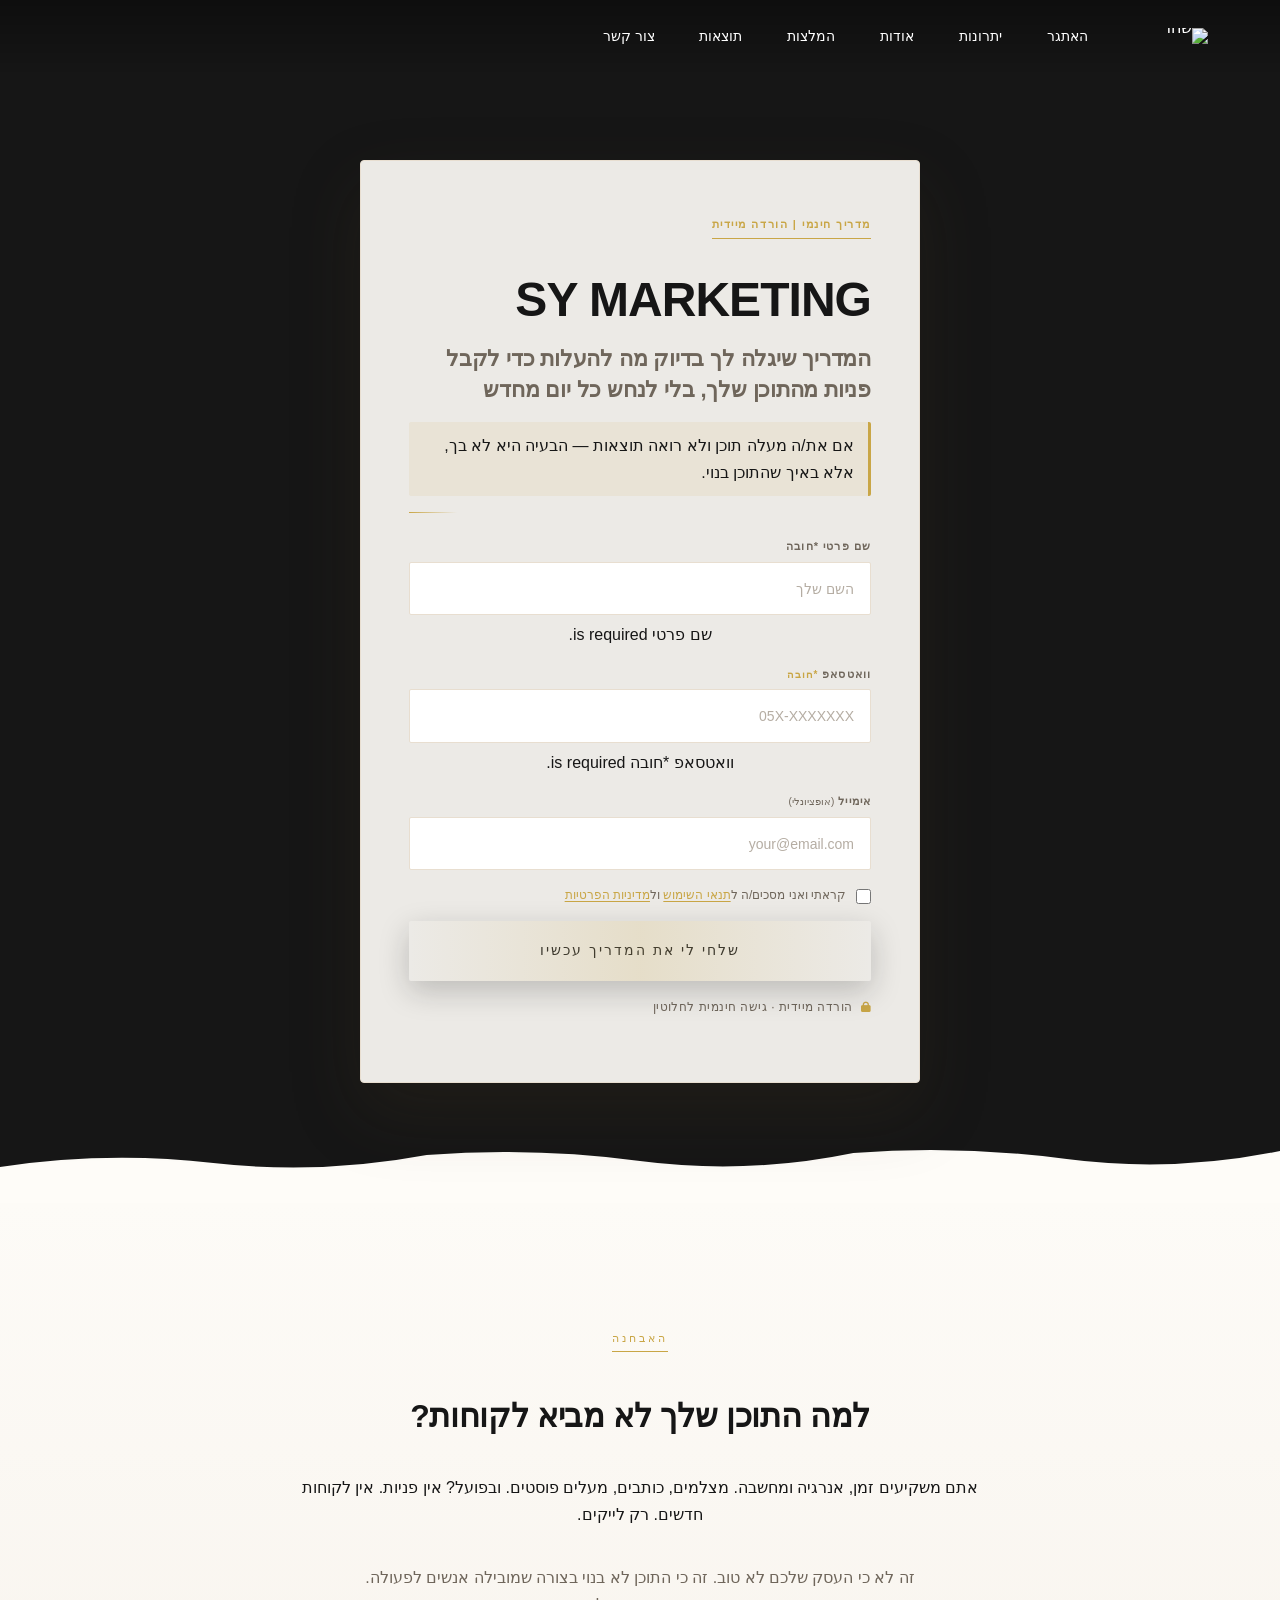
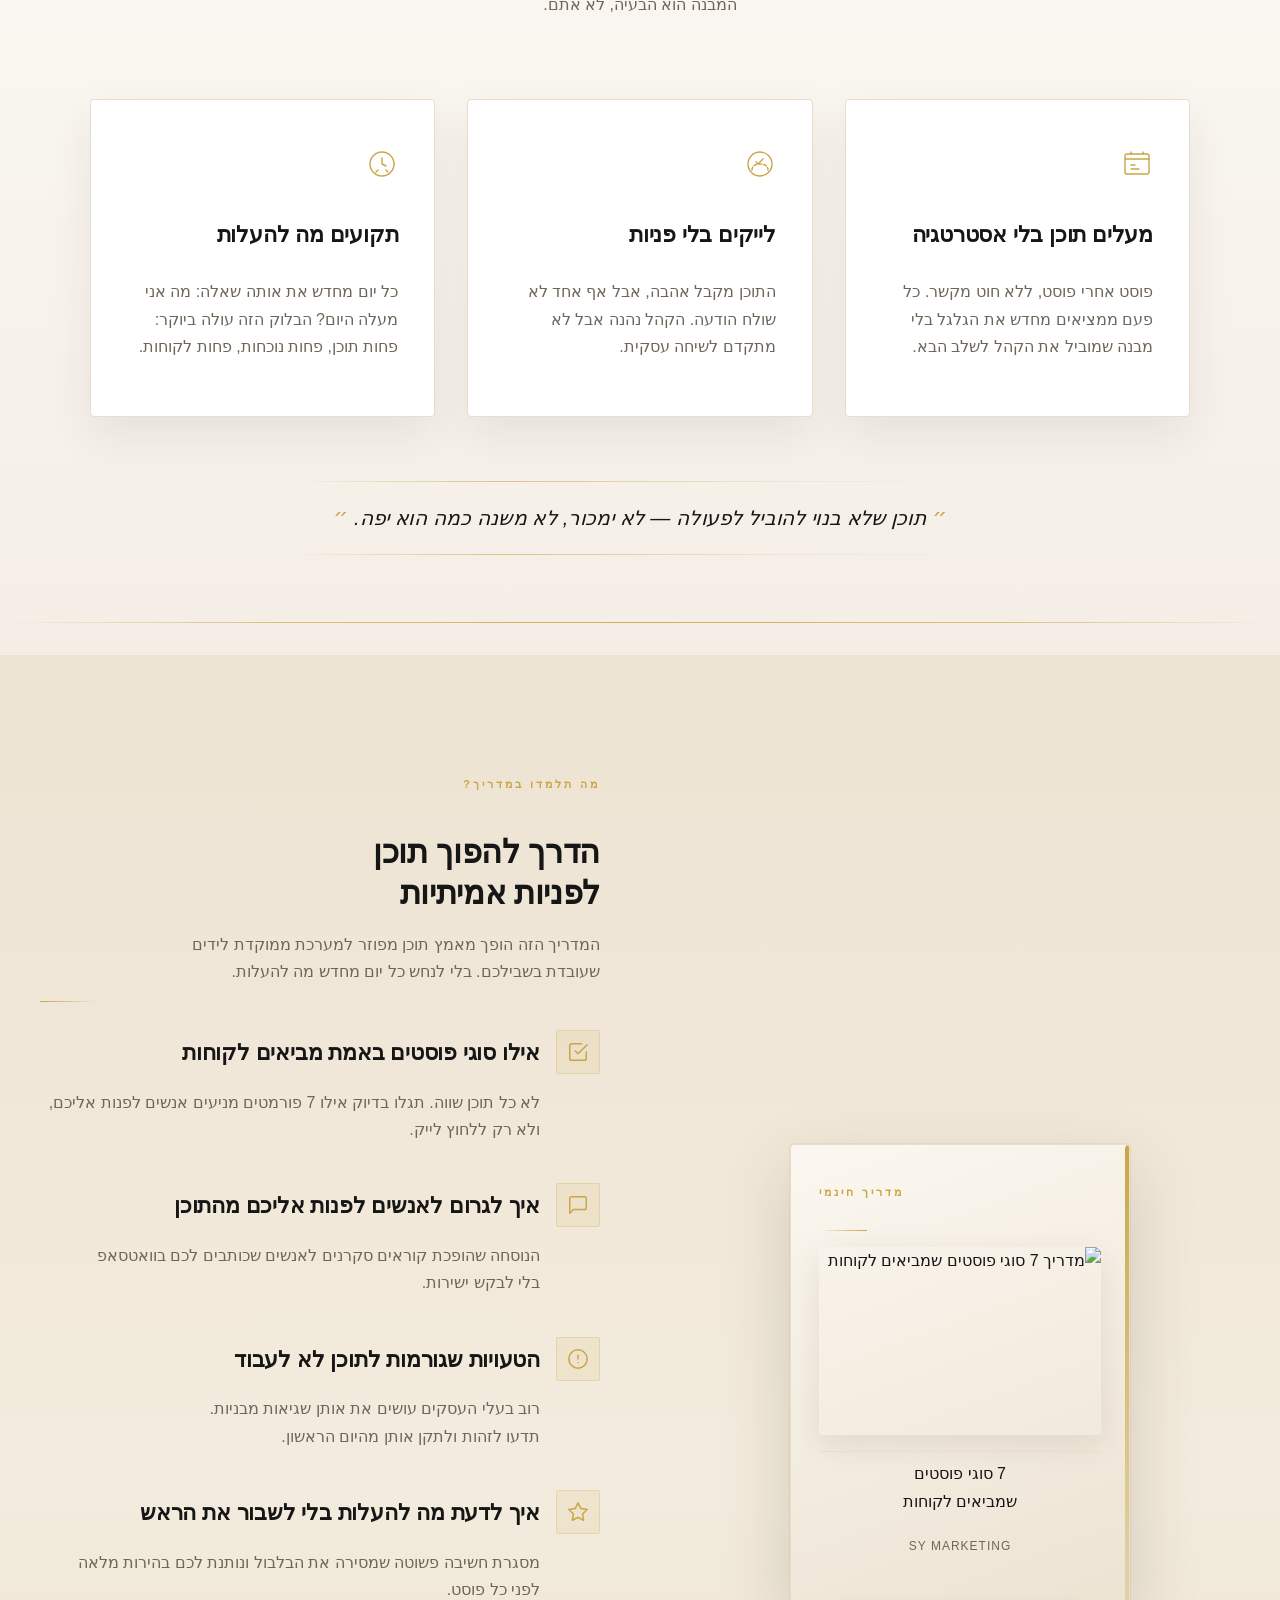
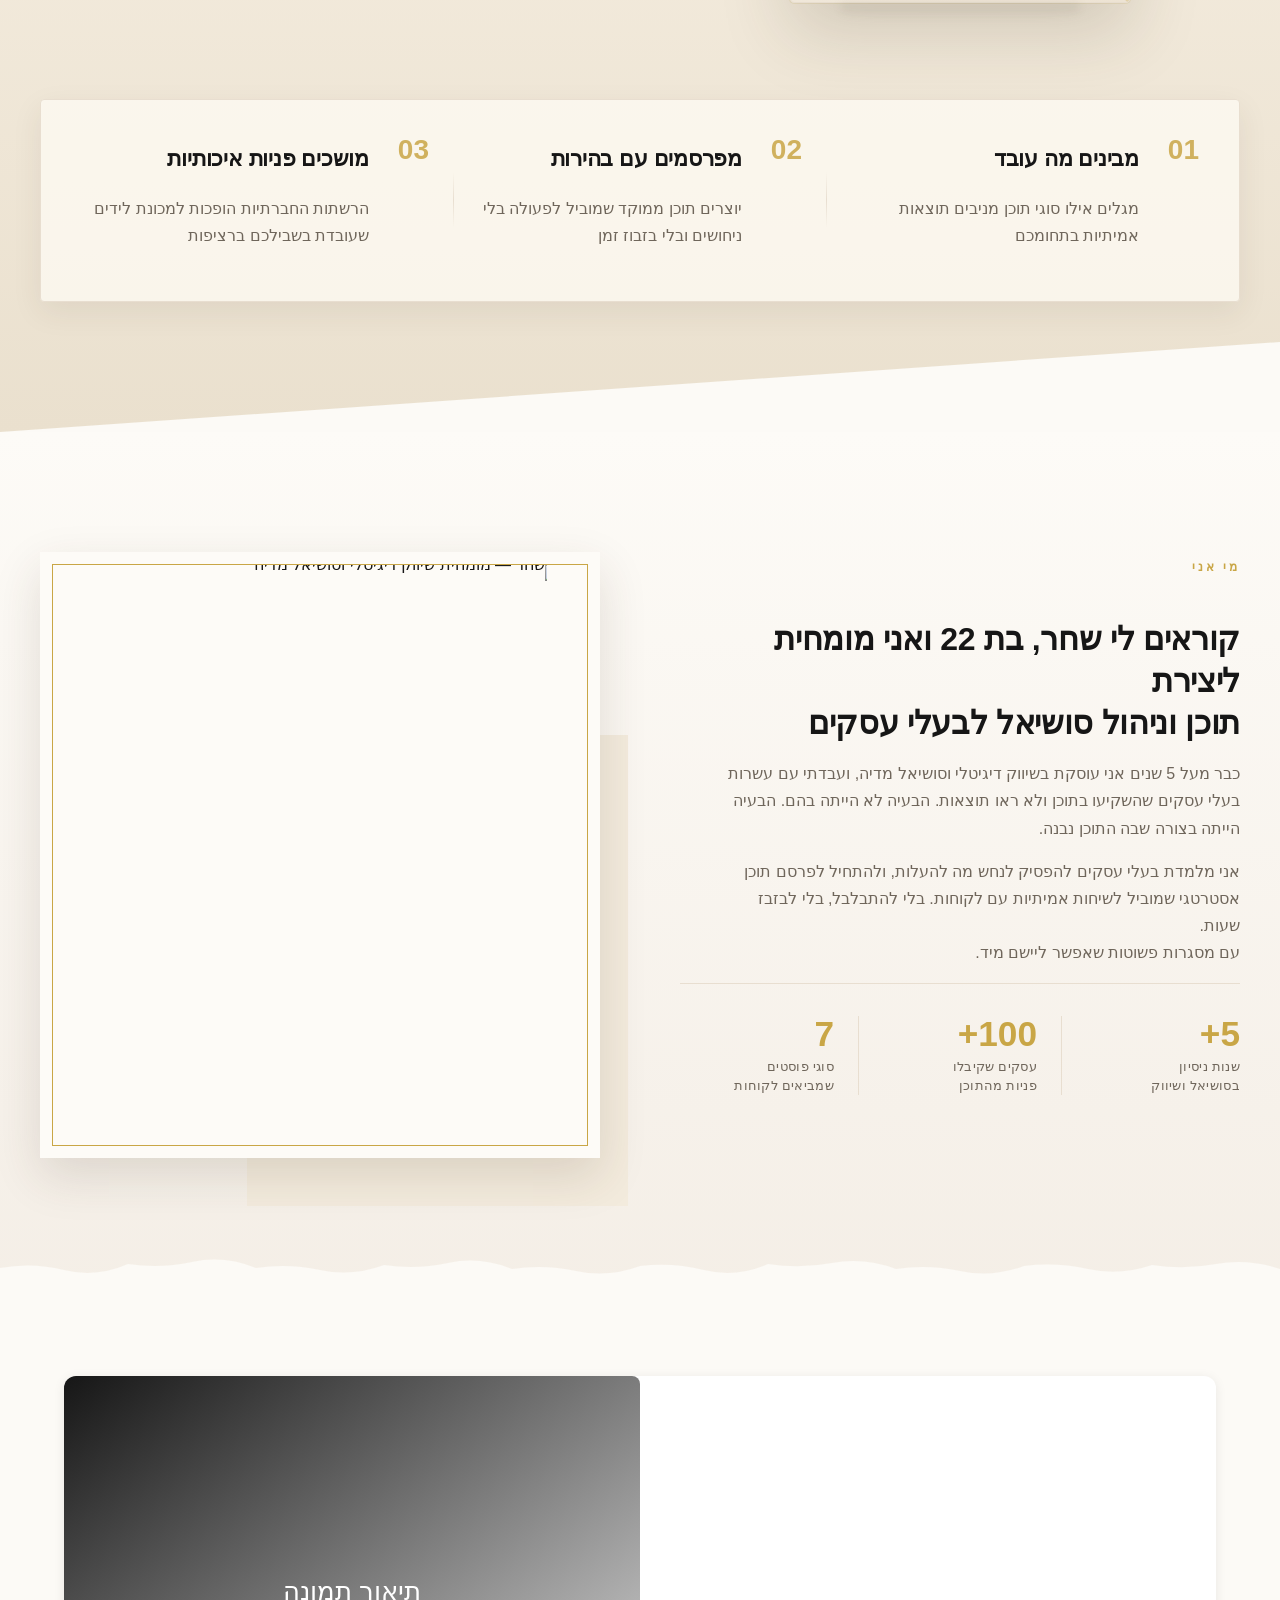
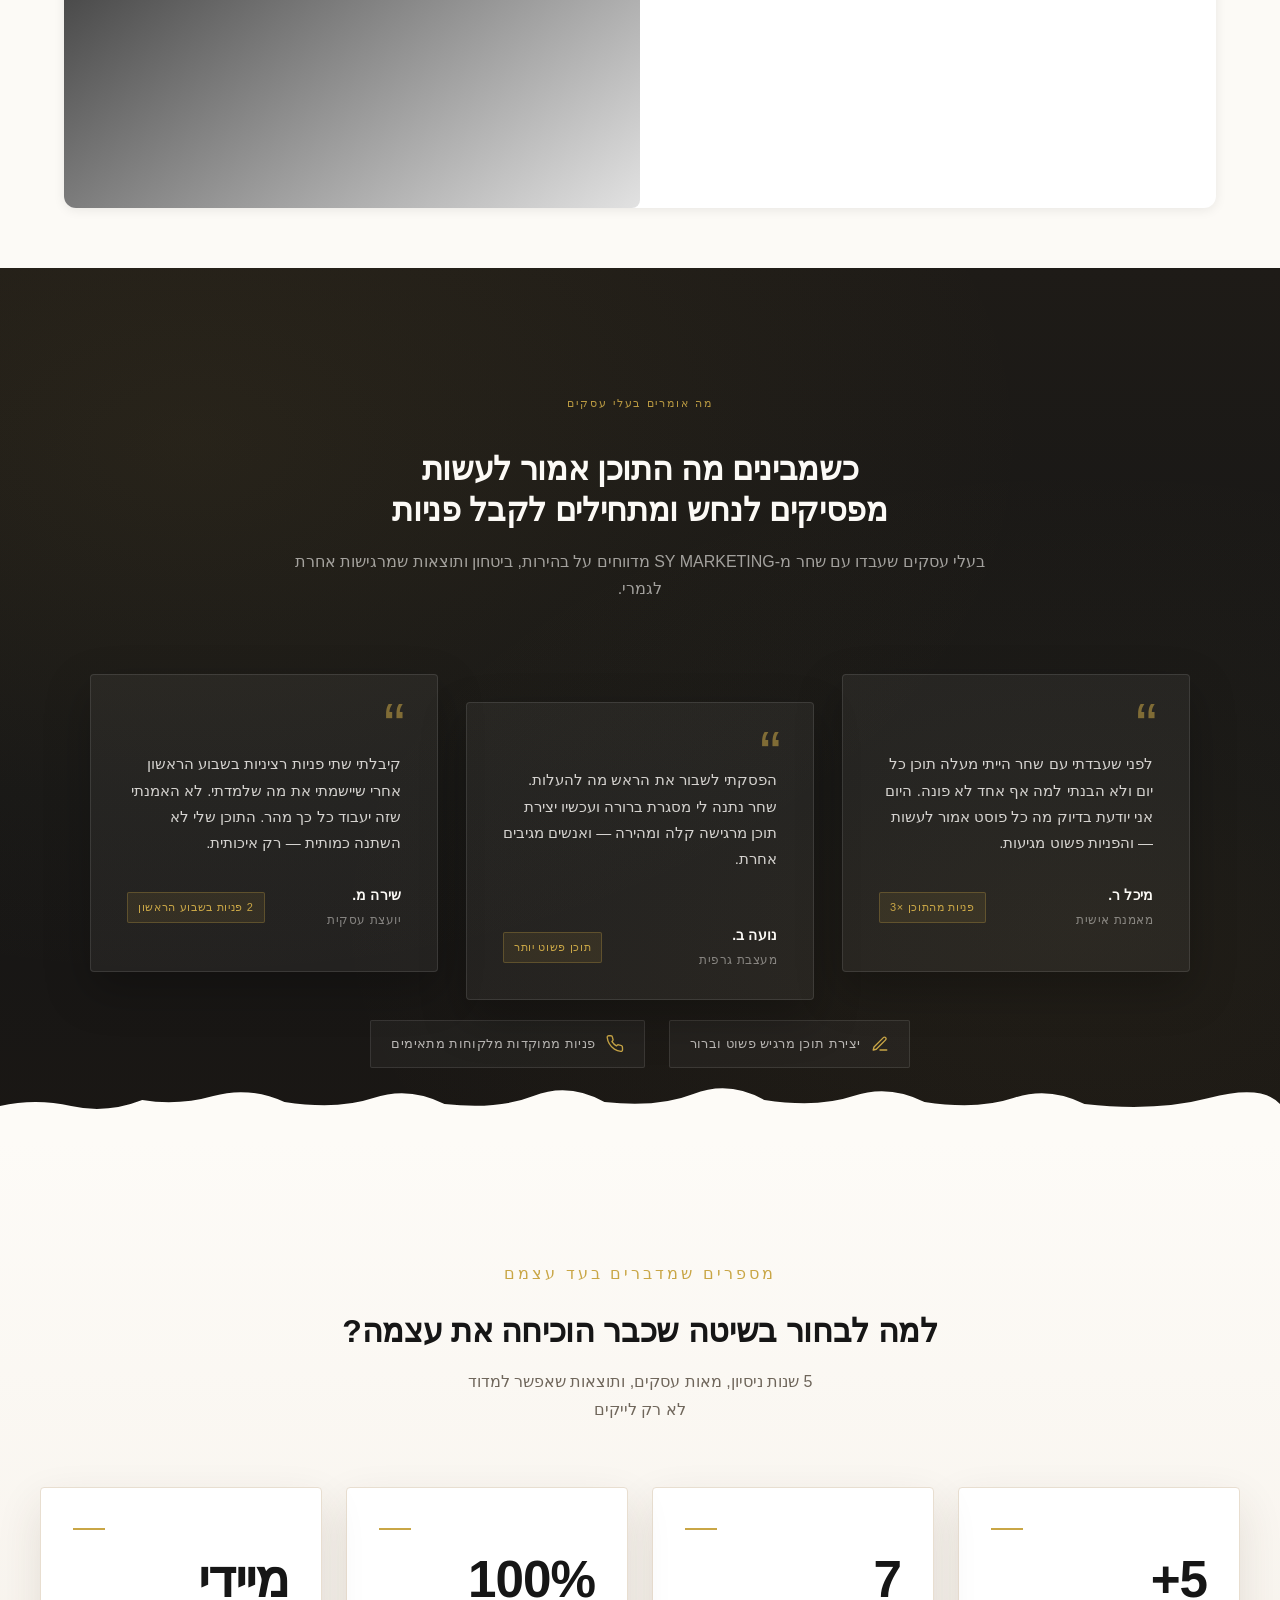
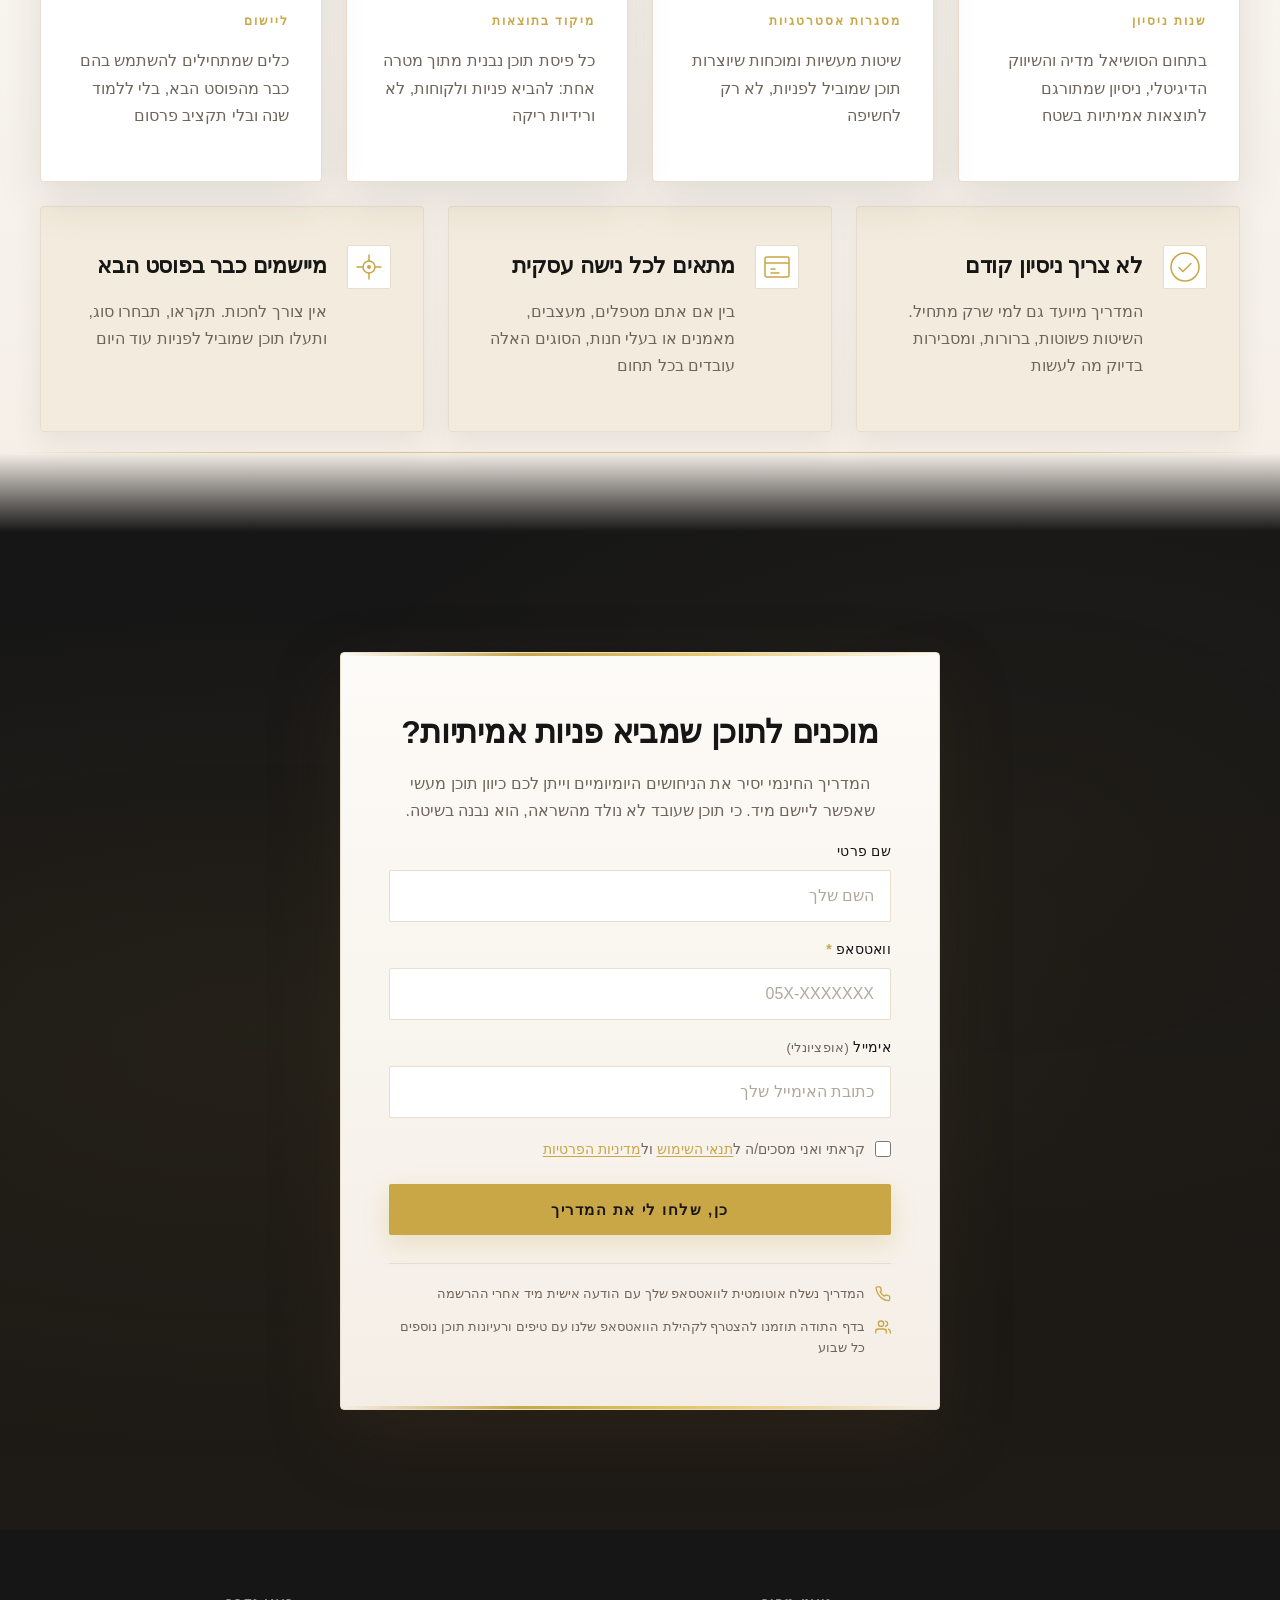
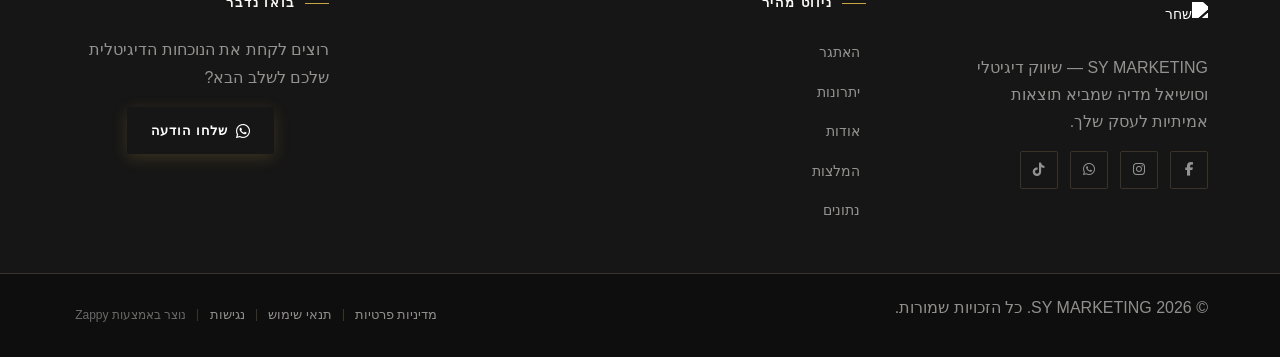
==== index.html @ 8bef9733 "Background sync: Progressive GitHub Sync" ====
<!DOCTYPE html>
<html lang="he" dir="rtl">
<head>
    <meta charset="UTF-8">
    <meta name="viewport" content="width=device-width, initial-scale=1.0">
    <meta name="robots" content="index, follow">
    <title>איך להביא לקוחות דרך רשתות חברתיות — שחר</title>
    <meta name="description" content="Shachar is a personal brand in the digital marketing and social media space with 5 years of experience. She helps business owners stop guessing and start creati">
    <meta name="keywords" content="איך להביא לקוחות דרך רשתות חברתיות, תוכן שמביא לקוחות לעסק, מדריך חינמי שיווק ברשתות חברתיות, למה התוכן שלי לא מביא לקוחות">
    
    <!-- Favicons -->
    <link rel="icon" type="image/x-icon" href="/assets/favicon.ico">
    <link rel="icon" type="image/png" sizes="16x16" href="/assets/favicon-16x16.png">
    <link rel="icon" type="image/png" sizes="32x32" href="/assets/favicon-32x32.png">
    <link rel="icon" type="image/png" sizes="48x48" href="/assets/favicon-48x48.png">
    <link rel="icon" type="image/png" sizes="192x192" href="/assets/favicon-192x192.png">
    <link rel="icon" type="image/png" sizes="512x512" href="/assets/favicon-512x512.png">
    <link rel="apple-touch-icon" href="/assets/apple-touch-icon.png">
    <!-- Zappy Analytics -->
<script>
(function() {
  'use strict';
  
  // Configuration
  var config = {
    websiteId: '9f3be0ba-ed18-4de5-8cdb-1510b4c880d9',
    apiUrl: 'https://api.zappy5.com/api/analytics/track',
    sessionDuration: 30 * 60 * 1000, // 30 minutes
    visitorDuration: 30 * 24 * 60 * 60 * 1000, // 30 days
    trackPageViews: true,
    trackClicks: true,
    trackFormSubmissions: true
  };
  
  // Generate or retrieve persistent visitor ID (30 days)
  function getVisitorId() {
    var visitorKey = 'zappy_visitor_' + config.websiteId;
    var visitor = null;
    
    try {
      visitor = localStorage.getItem(visitorKey);
      if (visitor) {
        var visitorData = JSON.parse(visitor);
        var now = Date.now();
        
        // Check if visitor ID is still valid (30 days)
        if (now - visitorData.created < config.visitorDuration) {
          // Update last seen timestamp
          visitorData.lastSeen = now;
          localStorage.setItem(visitorKey, JSON.stringify(visitorData));
          return visitorData.id;
        }
      }
    } catch (e) {
      console.warn('Zappy Analytics: LocalStorage not available');
    }
    
    // Generate new visitor ID
    var newVisitorId = 'zv_' + Date.now() + '_' + Math.random().toString(36).substr(2, 9);
    
    try {
      localStorage.setItem(visitorKey, JSON.stringify({
        id: newVisitorId,
        created: Date.now(),
        lastSeen: Date.now()
      }));
    } catch (e) {
      // Continue without local storage
    }
    
    return newVisitorId;
  }
  
  // Generate or retrieve session ID (30 minutes)
  function getSessionId() {
    var sessionKey = 'zappy_session_' + config.websiteId;
    var session = null;
    
    try {
      session = sessionStorage.getItem(sessionKey);
      if (session) {
        var sessionData = JSON.parse(session);
        var now = Date.now();
        
        // Check if session is still valid
        if (now - sessionData.timestamp < config.sessionDuration) {
          // Update timestamp
          sessionData.timestamp = now;
          sessionStorage.setItem(sessionKey, JSON.stringify(sessionData));
          return sessionData.id;
        }
      }
    } catch (e) {
      console.warn('Zappy Analytics: SessionStorage not available');
    }
    
    // Generate new session ID
    var newSessionId = 'zs_' + Date.now() + '_' + Math.random().toString(36).substr(2, 9);
    
    try {
      sessionStorage.setItem(sessionKey, JSON.stringify({
        id: newSessionId,
        timestamp: Date.now()
      }));
    } catch (e) {
      // Continue without session storage
    }
    
    return newSessionId;
  }
  
  var visitorId = getVisitorId();
  var sessionId = getSessionId();
  
  // Track an event
  function trackEvent(eventType, data) {
    data = data || {};
    
    var eventData = {
      website_id: config.websiteId,
      event_type: eventType,
      page_path: window.location.pathname,
      referrer: document.referrer || 'direct',
      visitor_id: visitorId,
      session_id: sessionId,
      metadata: data
    };
    
    // Use sendBeacon if available (better for page unload events)
    if (navigator.sendBeacon) {
      var blob = new Blob([JSON.stringify(eventData)], { type: 'application/json' });
      navigator.sendBeacon(config.apiUrl, blob);
    } else {
      // Fallback to fetch
      fetch(config.apiUrl, {
        method: 'POST',
        headers: {
          'Content-Type': 'application/json'
        },
        body: JSON.stringify(eventData),
        keepalive: true
      }).catch(function(error) {
        console.warn('Zappy Analytics: Failed to track event', error);
      });
    }
  }
  
  // Track page view
  if (config.trackPageViews) {
    trackEvent('pageview', {
      title: document.title,
      url: window.location.href
    });
  }
  
  // Track clicks on important elements
  if (config.trackClicks) {
    document.addEventListener('click', function(e) {
      var target = e.target;
      
      // Track button clicks (counted as actions)
      if (target.tagName === 'BUTTON' || target.closest('button')) {
        var button = target.tagName === 'BUTTON' ? target : target.closest('button');
        trackEvent('click', {
          element: 'button',
          text: button.textContent.trim().substring(0, 100),
          id: button.id || null,
          class: button.className || null
        });
      }
      
      // Track link clicks (navigation - not counted as actions)
      else if (target.tagName === 'A' || target.closest('a')) {
        var link = target.tagName === 'A' ? target : target.closest('a');
        trackEvent('navigation', {
          element: 'link',
          text: link.textContent.trim().substring(0, 100),
          href: link.href,
          external: link.hostname !== window.location.hostname
        });
      }
    }, true);
  }
  
  // Track form submissions
  if (config.trackFormSubmissions) {
    document.addEventListener('submit', function(e) {
      var form = e.target;
      
      trackEvent('form_submit', {
        form_id: form.id || null,
        form_name: form.name || null,
        form_action: form.action || null,
        form_method: form.method || 'GET'
      });
    }, true);
  }
  
  // Track time on page (send on page unload)
  var pageLoadTime = Date.now();
  
  window.addEventListener('beforeunload', function() {
    var timeOnPage = Math.floor((Date.now() - pageLoadTime) / 1000); // in seconds
    
    trackEvent('page_unload', {
      time_on_page: timeOnPage,
      page_path: window.location.pathname
    });
  });
  
  // Expose tracking function globally for custom events
  window.zappyAnalytics = {
    track: trackEvent,
    getVisitorId: function() { return visitorId; },
    getSessionId: function() { return sessionId; }
  };
  
})();
</script>
<!-- End Zappy Analytics -->
    <meta property="og:title" content="איך להביא לקוחות דרך רשתות חברתיות — שחר">
  <meta property="og:description" content="Shachar is a personal brand in the digital marketing and social media space with 5 years of experience. She helps business owners stop guessing and start creati">
  <meta property="og:type" content="website">
  <meta property="og:locale" content="he_IL">
  
  <meta name="twitter:card" content="summary_large_image">
  <meta name="twitter:title" content="איך להביא לקוחות דרך רשתות חברתיות — שחר">
  <meta name="twitter:description" content="Shachar is a personal brand in the digital marketing and social media space with 5 years of experience. She helps business owners stop guessing and start creati">
  
  <link rel="stylesheet" href="https://cdnjs.cloudflare.com/ajax/libs/font-awesome/6.4.0/css/all.min.css">

    <!-- Favicons -->
    <link rel="icon" type="image/x-icon" href="/assets/favicon.ico">
    <link rel="icon" type="image/png" sizes="16x16" href="/assets/favicon-16x16.png">
    <link rel="icon" type="image/png" sizes="32x32" href="/assets/favicon-32x32.png">
    <link rel="icon" type="image/png" sizes="48x48" href="/assets/favicon-48x48.png">
    <link rel="icon" type="image/png" sizes="192x192" href="/assets/favicon-192x192.png">
    <link rel="icon" type="image/png" sizes="512x512" href="/assets/favicon-512x512.png">
    <link rel="apple-touch-icon" href="/assets/apple-touch-icon.png">
    <!-- Cookie Consent -->
    <link rel="stylesheet" href="https://cdn.jsdelivr.net/npm/vanilla-cookieconsent@3/dist/cookieconsent.css">
    <script src="https://cdn.jsdelivr.net/npm/vanilla-cookieconsent@3/dist/cookieconsent.umd.js"></script>
    <!-- Mickidum Accessibility Toolbar -->
    <script src="https://cdn.jsdelivr.net/gh/mickidum/acc_toolbar/acctoolbar/acctoolbar.min.js"></script>
    <link rel="stylesheet" href="/styles.css">

    <style id="zappy-dropdown-submenu-styles">
      /* ========== DESKTOP DROPDOWN SUBMENU STYLES ========== */
      /* Base styles for dropdown submenus - parent must be positioned */
      .nav-menu li:has(.sub-menu), nav li:has(.sub-menu), .navbar li:has(.sub-menu), #navMenu li:has(.sub-menu) { position: relative; }
      /* Submenu base - hidden by default */
      .nav-menu .sub-menu, nav .sub-menu, .navbar .sub-menu, #navMenu .sub-menu { display: block !important; position: absolute !important; top: 100%; left: 0; min-width: 220px; background: white; border-radius: 8px; box-shadow: 0 8px 25px rgba(0,0,0,0.15); padding: 8px 0; opacity: 0; visibility: hidden; transform: translateY(10px); transition: all 0.3s ease; z-index: 1000; list-style: none; pointer-events: none; }
      /* CRITICAL: Desktop hover styles to show dropdown */
      .nav-menu li:hover > .sub-menu, nav li:hover > .sub-menu, .navbar li:hover > .sub-menu, #navMenu li:hover > .sub-menu { opacity: 1 !important; visibility: visible !important; transform: translateY(0) !important; pointer-events: auto !important; }
      /* Submenu item styling */
      .sub-menu li { list-style: none; margin: 0; padding: 0; }
      .sub-menu a { display: block !important; padding: 10px 16px !important; color: var(--text-dark, #333) !important; font-weight: 500; text-decoration: none; white-space: nowrap; transition: background-color 0.2s; }
      .sub-menu a:hover { background-color: #f5f5f5; }
      /* RTL (Hebrew/Arabic) dropdown positioning */
      [dir="rtl"] .nav-menu .sub-menu, [dir="rtl"] nav .sub-menu, [dir="rtl"] .navbar .sub-menu, html[lang="he"] .nav-menu .sub-menu, html[lang="he"] nav .sub-menu, html[lang="he"] .navbar .sub-menu, html[lang="ar"] .nav-menu .sub-menu, html[lang="ar"] nav .sub-menu, html[lang="ar"] .navbar .sub-menu { left: auto !important; right: 0 !important; }
      /* Hide empty dropdown menus (exclude catalog sub-menus that use <a> children instead of <li>) */
      .sub-menu:empty, .sub-menu:not(:has(li:not(.zappy-hidden-menu-item))):not(:has(> a)), .sub-menu:not(:has(li)):not(:has(> a)) { display: none !important; opacity: 0 !important; visibility: hidden !important; pointer-events: none !important; }
      /* Desktop: show submenu on Menu Group hover */
      li:has(.menu-group-title):hover > .sub-menu { opacity: 1 !important; visibility: visible !important; transform: translateY(0) !important; pointer-events: auto !important; }
      /* Menu Group title styling */
      .nav-menu > li > .menu-group-title, #navMenu > li > .menu-group-title { display: inline-block; padding: 0.5rem 1rem; cursor: default; user-select: none; }
      
      /* ========== MOBILE SUBMENU STYLES ========== */
      @media (max-width: 768px) {
        .nav-menu .sub-menu, nav .sub-menu, .navbar .sub-menu, #navMenu .sub-menu { position: static !important; transform: none !important; box-shadow: none !important; background: transparent !important; max-height: 0; overflow: hidden; opacity: 0; visibility: hidden; transition: max-height 0.3s ease, opacity 0.3s ease; padding: 0 !important; border-radius: 0 !important; }
        .sub-menu.mobile-expanded { max-height: 60vh !important; overflow-y: auto !important; opacity: 1 !important; visibility: visible !important; padding: 8px 0 8px 16px !important; }
        [dir="rtl"] .sub-menu.mobile-expanded, html[lang="he"] .sub-menu.mobile-expanded { padding: 8px 16px 8px 0 !important; }
        /* Disable hover behavior on mobile */
        .nav-menu li:hover > .sub-menu, nav li:hover > .sub-menu, .navbar li:hover > .sub-menu, #navMenu li:hover > .sub-menu { opacity: 0; visibility: hidden; pointer-events: none; }
        .nav-menu li > .sub-menu.mobile-expanded, nav li > .sub-menu.mobile-expanded, .navbar li > .sub-menu.mobile-expanded, #navMenu li > .sub-menu.mobile-expanded { opacity: 1 !important; visibility: visible !important; pointer-events: auto !important; }
        .nav-menu li:has(.sub-menu), nav li:has(.sub-menu), .navbar li:has(.sub-menu), #navMenu li:has(.sub-menu) { display: flex !important; flex-wrap: wrap !important; align-items: center !important; position: relative !important; min-height: 44px !important; }
        .nav-menu li:has(.sub-menu) > a, nav li:has(.sub-menu) > a, .navbar li:has(.sub-menu) > a, #navMenu li:has(.sub-menu) > a { flex: 1 !important; min-width: 0 !important; }
        .nav-menu li:has(.sub-menu) > .menu-group-title, nav li:has(.sub-menu) > .menu-group-title, .navbar li:has(.sub-menu) > .menu-group-title, #navMenu li:has(.sub-menu) > .menu-group-title { flex: 1 !important; min-width: 0 !important; padding: 0 !important; line-height: inherit !important; }
        .nav-menu li:has(.sub-menu) > .sub-menu, nav li:has(.sub-menu) > .sub-menu, .navbar li:has(.sub-menu) > .sub-menu, #navMenu li:has(.sub-menu) > .sub-menu { flex-basis: 100% !important; width: 100% !important; }
        .nav-menu li:has(.sub-menu) > a [class*="chevron"], .nav-menu li:has(.sub-menu) > a [class*="arrow"], .nav-menu li:has(.sub-menu) > a .fa-chevron-down, .nav-menu li:has(.sub-menu) > a .fa-angle-down, nav li:has(.sub-menu) > a [class*="chevron"], nav li:has(.sub-menu) > a [class*="arrow"], #navMenu li:has(.sub-menu) > a [class*="chevron"], #navMenu li:has(.sub-menu) > a [class*="arrow"] { display: none !important; visibility: hidden !important; }
        .mobile-submenu-toggle { display: flex !important; align-items: center !important; justify-content: center !important; width: 44px !important; height: auto !important; background: transparent !important; border: none !important; cursor: pointer !important; color: var(--text-dark) !important; position: static !important; flex-shrink: 0 !important; align-self: stretch !important; z-index: 2 !important; padding: 0 !important; margin: 0 !important; }
        .mobile-submenu-toggle::after { content: '' !important; width: 0 !important; height: 0 !important; border-left: 6px solid transparent !important; border-right: 6px solid transparent !important; border-top: 7px solid currentColor !important; transition: transform 0.3s ease !important; }
        .mobile-submenu-toggle.expanded::after { transform: rotate(180deg) !important; }
        .sub-menu a { padding: 10px 0 !important; display: block !important; color: var(--text-dark) !important; }
        .navbar .sub-menu li a, nav.navbar .sub-menu li a, .zappy-products-dropdown .sub-menu a { color: var(--text-dark) !important; }
      }
      @media (min-width: 769px) { .mobile-submenu-toggle { display: none !important; } }
    </style>

    <style id="mobile-lang-menu-deployed-css">
    @media (max-width: 768px) {
      .lang-switcher,
      .nav-cta-container .lang-switcher,
      .nav-container .lang-switcher,
      .navbar .lang-switcher,
      .navbar .nav-cta-container .lang-switcher,
      .nav-icons-left .lang-switcher,
      .nav-ecommerce-icons .lang-switcher { display: none !important; }
      .mobile-lang-menu { width: 100%; border-top: 1px solid rgba(128,128,128,0.2); padding: 8px 0 0 0; margin-top: 8px; }
      .mobile-lang-toggle { display: flex !important; align-items: center; justify-content: space-between; width: 100%; padding: 12px 16px; background: none; border: none; cursor: pointer; font-size: 15px; color: inherit; font-family: inherit; }
      .mobile-lang-toggle::after { content: ''; display: inline-block; width: 8px; height: 8px; border-right: 2px solid currentColor; border-bottom: 2px solid currentColor; transform: rotate(45deg); transition: transform 0.3s ease; margin-left: 8px; }
      .mobile-lang-toggle.expanded::after { transform: rotate(-135deg); }
      .mobile-lang-options { max-height: 0; overflow: hidden; transition: max-height 0.3s ease; }
      .mobile-lang-options.expanded { max-height: 300px; }
      .mobile-lang-option { display: flex !important; align-items: center; gap: 10px; padding: 10px 24px; text-decoration: none; color: inherit; font-size: 14px; font-family: inherit; }
      .mobile-lang-option:hover { background: rgba(128,128,128,0.1); }
      .mobile-lang-option.active { font-weight: 600; opacity: 0.7; pointer-events: none; }
      .mobile-lang-option img { width: 20px; height: 20px; border-radius: 50%; }
    }
    @media (min-width: 769px) {
      .mobile-lang-menu { display: none !important; }
    }
    </style>

    <style id="zappy-widget-visibility">
      #mic-access-tool-general-button, .mic-access-tool-general-button,
      #mic-init-access-tool .mic-access-tool-general-button, #mic-init-access-tool #mic-access-tool-general-button,
      ._access-icon, #mic-access-tool-box, .mic-access-tool-box,
      #mic-init-access-tool #mic-access-tool-box, div[id*="mic-access-tool-box"], ._access-menu {
        display: none !important; visibility: hidden !important; opacity: 0 !important; pointer-events: none !important;
      }
    </style>
</head>
<body>

  <nav class="navbar" dir="rtl">
  <button class="mobile-toggle" id="mobileToggle" aria-label="Menu">
    <svg class="hamburger-icon" width="24" height="24" viewBox="0 0 24 24" fill="none">
      <path d="M3 12h18M3 6h18M3 18h18" stroke="currentColor" stroke-width="2" stroke-linecap="round"></path>
    </svg>
    <svg class="close-icon" width="24" height="24" viewBox="0 0 24 24" fill="none" style="display: none;">
      <path d="M18 6L6 18M6 6l12 12" stroke="currentColor" stroke-width="2" stroke-linecap="round"></path>
    </svg>
  </button>

  <button class="phone-header-btn" data-phone="" aria-label="Call">
    <svg width="20" height="20" viewBox="0 0 24 24" fill="currentColor">
      <path d="M22 16.92v3a2 2 0 0 1-2.18 2 19.79 19.79 0 0 1-8.63-3.07 19.5 19.5 0 0 1-6-6 19.79 19.79 0 0 1-3.07-8.67A2 2 0 0 1 4.11 2h3a2 2 0 0 1 2 1.72 12.84 12.84 0 0 0 .7 2.81 2 2 0 0 1-.45 2.11L8.09 9.91a16 16 0 0 0 6 6l1.27-1.27a2 2 0 0 1 2.11-.45 12.84 12.84 0 0 0 2.81.7A2 2 0 0 1 22 16.92z"></path>
    </svg>
  </button>

  <div class="nav-container">
    <div class="nav-right-group"><div class="nav-brand">
      <a href="/" class="logo-link">
        <img src="/assets/logo.webp" alt="שחר" class="logo">
      </a>
    </div><ul class="nav-menu" id="navMenu"><li><a href="#problem">האתגר</a></li><li><a href="#benefits">יתרונות</a></li><li><a href="#about">אודות</a></li><li><a href="#testimonials">המלצות</a></li><li><a href="#stats">תוצאות</a></li><li><a href="#cta">צור קשר</a></li></ul></div>

    

    <div class="nav-cta-container">
      
    </div>
  </div>
</nav>
<script>

// Navbar Mobile Menu Toggle and Contrast Fix
(function() {
  // Use 'load' event instead of 'DOMContentLoaded' to ensure we run AFTER all other scripts
  window.addEventListener('load', function() {
    
    // FIX MOBILE BUTTON CONTRAST
    // Detect navbar background color and apply contrasting color to mobile buttons
    const navbar = document.querySelector('.navbar, nav, header');
    if (!navbar) {
      console.log('[Navbar] Navbar element not found');
      return;
    }
    
    // DECLARE VARIABLES EARLY to avoid Temporal Dead Zone errors
    // These are used in multiple places below
    let mobileToggle = document.getElementById('mobileToggle') ||
                       document.querySelector('.mobile-toggle') ||
                       document.querySelector('.hamburger') ||
                       document.querySelector('.hamburger-menu') ||
                       document.querySelector('.menu-toggle') ||
                       document.querySelector('.burger-menu') ||
                       document.querySelector('[aria-label="Menu"]') ||
                       document.querySelector('[aria-label="תפריט"]');
    
    const phoneBtn = document.querySelector('.phone-header-btn');
    
    const computedStyle = window.getComputedStyle(navbar);
    let bgColor = computedStyle.backgroundColor;
    
    console.log('[Navbar] Initial navbar background:', bgColor);
    
    // Check if background is transparent or rgba with 0 alpha
    const isTransparent = bgColor === 'transparent' || 
                         bgColor === 'rgba(0, 0, 0, 0)' ||
                         (bgColor.startsWith('rgba') && bgColor.includes(', 0)'));
    
    if (isTransparent) {
      // Check for background-image or gradient
      const bgImage = computedStyle.backgroundImage;
      if (bgImage && bgImage !== 'none') {
        console.log('[Navbar] Navbar has background image/gradient, using dark text');
        bgColor = 'rgb(240, 240, 240)'; // Assume light background
      } else {
        // Transparent navbar - check body background
        const bodyBg = window.getComputedStyle(document.body).backgroundColor;
        console.log('[Navbar] Navbar transparent, using body background:', bodyBg);
        bgColor = bodyBg;
      }
    }
    
    // Calculate luminance to determine if background is light or dark
    const rgb = bgColor.match(/\d+/g);
    if (rgb && rgb.length >= 3) {
      const r = parseInt(rgb[0]);
      const g = parseInt(rgb[1]);
      const b = parseInt(rgb[2]);
      const luminance = (0.299 * r + 0.587 * g + 0.114 * b) / 255;
      
      // Mobile button colors are set by Claude's AI-generated CSS (same as .nav-menu a)
      // No dynamic color overrides needed - colors come from the generated navbar CSS
      console.log('[Navbar] Mobile button colors preserved from Claude CSS (luminance:', luminance.toFixed(2) + ')');
      
      // FIX ICON SIZES - Ensure SVGs are properly sized and visible
      // INJECT CRITICAL CSS TO OVERRIDE ANY CONFLICTING RULES
      const criticalCSS = document.createElement('style');
      criticalCSS.id = 'zappy-mobile-nav-fix';
      const htmlLang = document.documentElement.lang || 'en';
      const htmlDir = document.documentElement.dir || 'ltr';
      // Check both dir attribute AND lang for RTL detection
      // dir="rtl" is the most reliable indicator
      const isRTL = htmlDir === 'rtl' || htmlLang === 'he' || htmlLang === 'ar';
      
      criticalCSS.textContent = `
        /* Hide mobile buttons on desktop, show only on mobile */
        @media (min-width: 769px) {
          .mobile-toggle,
          .phone-header-btn {
            display: none !important;
          }
        }
        
        /* Show and position mobile buttons correctly on mobile */
        @media (max-width: 768px) {
          .mobile-toggle,
          .phone-header-btn {
            position: absolute !important;
            top: 50% !important;
            transform: translateY(-50%) !important;
            z-index: 1001 !important;
            display: flex !important;
            align-items: center !important;
            justify-content: center !important;
            width: 36px !important;
            height: 36px !important;
            border-radius: 50% !important;
            border: none !important;
            cursor: pointer !important;
            padding: 6px !important;
            background: none !important;
            color: var(--nav-text, var(--text-dark)) !important;
          }
          
          /* LTR positioning (default): hamburger LEFT, phone RIGHT */
          html:not([dir="rtl"]):not([lang="he"]):not([lang="ar"]) .mobile-toggle,
          html[dir="ltr"] .mobile-toggle {
            left: 12px !important;
            right: auto !important;
          }
          html:not([dir="rtl"]):not([lang="he"]):not([lang="ar"]) .phone-header-btn,
          html[dir="ltr"] .phone-header-btn {
            right: 12px !important;
            left: auto !important;
          }
          
          /* RTL positioning: hamburger RIGHT, phone LEFT */
          html[dir="rtl"] .mobile-toggle,
          html[lang="he"] .mobile-toggle,
          html[lang="ar"] .mobile-toggle {
            right: 12px !important;
            left: auto !important;
          }
          html[dir="rtl"] .phone-header-btn,
          html[lang="he"] .phone-header-btn,
          html[lang="ar"] .phone-header-btn {
            left: 12px !important;
            right: auto !important;
          }
          
          /* CRITICAL: Ensure nav-container has min-height on mobile */
          /* All children are positioned absolutely/fixed on mobile, so height:auto collapses to 0 */
          .nav-container {
            min-height: 70px !important;
            position: relative !important;
          }
          
          /* Ensure SVG icons are properly sized and inherit color */
          .mobile-toggle svg,
          .phone-header-btn svg {
            width: 24px !important;
            height: 24px !important;
            /* Don't force display - let JavaScript control hamburger/close toggle */
          }
          
          /* Reset nav-cta-container on mobile - remove desktop box-shadow/padding */
          /* that creates a visible ghost box when CTA button is hidden */
          .nav-cta-container {
            box-shadow: none !important;
            padding: 0 !important;
          }
          
          /* Hide nav-cta-container entirely on mobile when there's no lang-switcher */
          /* (only the CTA button is inside, and it's hidden on mobile) */
          .nav-cta-container:not(:has(.lang-switcher)) {
            display: none !important;
          }
          
          /* CRITICAL: Prevent hero image fade gradient from bleeding over headline text */
          /* The .image-fade-gradient has bottom: -30px (extends below parent) */
          /* On mobile stacked layout, this overlaps the h1 text below the image */
          .hero-image-column {
            overflow: hidden !important;
          }
          .image-fade-gradient {
            bottom: 0 !important;
          }
          
          /* Hide desktop language switcher on mobile - hamburger menu handles it */
          /* High specificity to override stored CSS */
          .lang-switcher,
          .nav-cta-container .lang-switcher,
          .nav-container .lang-switcher,
          .navbar .lang-switcher,
          .navbar .nav-cta-container .lang-switcher {
            display: none !important;
          }
        }
      `;
      
      // Remove existing fix if present and inject new one
      const existing = document.getElementById('zappy-mobile-nav-fix');
      if (existing) existing.remove();
      document.head.appendChild(criticalCSS);
      
      console.log('[Navbar] Critical CSS injected for mobile nav positioning');
      
      // ONLY apply inline positioning styles on mobile viewport
      // On desktop, the CSS handles hiding these buttons with display: none
      // Inline styles were breaking desktop layout by overriding CSS
      const isMobileViewport = window.innerWidth <= 768;
      
      if (mobileToggle) {
        // Icon sizing applies to all viewports for consistency
        const hamburgerIcon = mobileToggle.querySelector('.hamburger-icon');
        const closeIcon = mobileToggle.querySelector('.close-icon');
        
        if (hamburgerIcon) {
          hamburgerIcon.style.setProperty('width', '24px', 'important');
          hamburgerIcon.style.setProperty('height', '24px', 'important');
          hamburgerIcon.style.setProperty('display', 'block', 'important'); // Show hamburger by default
        }
        if (closeIcon) {
          closeIcon.style.setProperty('width', '24px', 'important');
          closeIcon.style.setProperty('height', '24px', 'important');
          closeIcon.style.setProperty('display', 'none', 'important'); // Hide close icon by default
        }
        
        // ONLY set positioning inline styles on mobile
        if (isMobileViewport) {
          mobileToggle.style.setProperty('position', 'absolute', 'important');
          mobileToggle.style.setProperty('top', '50%', 'important');
          mobileToggle.style.setProperty('transform', 'translateY(-50%)', 'important');
          mobileToggle.style.setProperty('z-index', '1001', 'important');
          
          // Clear any inline left/right so CSS can take over based on html[dir]
          mobileToggle.style.removeProperty('left');
          mobileToggle.style.removeProperty('right');
          
          console.log('[Navbar] Mobile toggle positioning applied (mobile viewport)');
        } else {
          // On desktop, clear any positioning styles to let CSS handle it
          mobileToggle.style.removeProperty('position');
          mobileToggle.style.removeProperty('top');
          mobileToggle.style.removeProperty('transform');
          mobileToggle.style.removeProperty('z-index');
          mobileToggle.style.removeProperty('left');
          mobileToggle.style.removeProperty('right');
          console.log('[Navbar] Desktop viewport - cleared mobile toggle inline positioning');
        }
      }
      
      if (phoneBtn) {
        // Icon sizing applies to all viewports
        const phoneIcon = phoneBtn.querySelector('svg');
        if (phoneIcon) {
          phoneIcon.style.width = '24px';
          phoneIcon.style.height = '24px';
          phoneIcon.setAttribute('width', '24');
          phoneIcon.setAttribute('height', '24');
        }
        
        // ONLY set positioning inline styles on mobile
        if (isMobileViewport) {
          phoneBtn.style.setProperty('position', 'absolute', 'important');
          phoneBtn.style.setProperty('top', '50%', 'important');
          phoneBtn.style.setProperty('transform', 'translateY(-50%)', 'important');
          phoneBtn.style.setProperty('z-index', '1001', 'important');
          
          // Clear any inline left/right so CSS can take over based on html[dir]
          phoneBtn.style.removeProperty('left');
          phoneBtn.style.removeProperty('right');
          
          console.log('[Navbar] Phone button positioning applied (mobile viewport)');
        } else {
          // On desktop, clear any positioning styles to let CSS handle it
          phoneBtn.style.removeProperty('position');
          phoneBtn.style.removeProperty('top');
          phoneBtn.style.removeProperty('transform');
          phoneBtn.style.removeProperty('z-index');
          phoneBtn.style.removeProperty('left');
          phoneBtn.style.removeProperty('right');
          console.log('[Navbar] Desktop viewport - cleared phone button inline positioning');
        }
      }
    } else {
      console.log('[Navbar] Could not parse background color:', bgColor);
    }
    
    // MOBILE MENU TOGGLE
    // Re-query in case DOM changed (mobileToggle already declared at top of function)
    mobileToggle = document.getElementById('mobileToggle') ||
                   document.querySelector('.mobile-toggle') ||
                   document.querySelector('.hamburger') ||
                   document.querySelector('.hamburger-menu') ||
                   document.querySelector('.menu-toggle') ||
                   document.querySelector('.burger-menu') ||
                   document.querySelector('[aria-label="Menu"]') ||
                   document.querySelector('[aria-label="תפריט"]');
    
    // EXPANDED SEARCH: Find nav menu by ID or class
    const navMenu = document.getElementById('navMenu') ||
                  document.querySelector('.nav-menu') ||
                  document.querySelector('.nav-links') ||
                  document.querySelector('nav ul:not(.submenu)');
    
    if (!mobileToggle || !navMenu) {
      console.log('[Navbar] Mobile toggle or menu not found:', { toggle: !!mobileToggle, menu: !!navMenu });
      return;
    }
    
    // Ensure navMenu has ID for CSS targeting
    if (!navMenu.id) {
      navMenu.id = 'navMenu';
    }
    
    console.log('[Navbar] Initializing mobile menu...');
    
    // Remove any existing event listeners by cloning the button
    const newToggle = mobileToggle.cloneNode(true);
    mobileToggle.parentNode.replaceChild(newToggle, mobileToggle);
    
    // Toggle menu on button click - use newToggle now
    newToggle.addEventListener('click', function(e) {
      e.preventDefault();
      e.stopPropagation();
      
      const hamburgerIcon = this.querySelector('.hamburger-icon');
      const closeIcon = this.querySelector('.close-icon');
      const isActive = navMenu.classList.contains('active');
      
      if (isActive) {
        // Close menu
        navMenu.classList.remove('active');
        if (hamburgerIcon) hamburgerIcon.style.setProperty('display', 'block', 'important');
        if (closeIcon) closeIcon.style.setProperty('display', 'none', 'important');
        document.body.style.overflow = '';
        console.log('[Navbar] Menu closed');
      } else {
        // Open menu
        navMenu.classList.add('active');
        if (hamburgerIcon) hamburgerIcon.style.setProperty('display', 'none', 'important');
        if (closeIcon) closeIcon.style.setProperty('display', 'block', 'important');
        document.body.style.overflow = 'hidden';
        console.log('[Navbar] Menu opened');
      }
    });
    
    // Close menu when clicking nav links (but NOT dropdown toggles)
    const navLinks = navMenu.querySelectorAll('a');
    navLinks.forEach(function(link) {
      link.addEventListener('click', function() {
        // Don't close if it's a dropdown child (unless it's a real navigation link)
        if (this.getAttribute('href') === '#') return;
        
        const hamburgerIcon = newToggle.querySelector('.hamburger-icon');
        const closeIcon = newToggle.querySelector('.close-icon');
        
        navMenu.classList.remove('active');
        if (hamburgerIcon) hamburgerIcon.style.setProperty('display', 'block', 'important');
        if (closeIcon) closeIcon.style.setProperty('display', 'none', 'important');
        document.body.style.overflow = '';
        console.log('[Navbar] Menu closed (link clicked)');
      });
    });
    
    // DROPDOWN MENU TOGGLE (for mobile and touch devices)
    var dropdownToggles = navMenu.querySelectorAll('.dropdown-toggle');
    dropdownToggles.forEach(function(toggle) {
      toggle.addEventListener('click', function(e) {
        e.preventDefault();
        e.stopPropagation();
        var parent = this.closest('.nav-dropdown');
        if (!parent) return;
        
        // Close other open dropdowns at the same level
        var siblings = parent.parentNode.querySelectorAll('.nav-dropdown.open');
        siblings.forEach(function(sib) {
          if (sib !== parent) sib.classList.remove('open');
        });
        
        parent.classList.toggle('open');
        console.log('[Navbar] Dropdown toggled:', parent.classList.contains('open') ? 'open' : 'closed');
      });
    });
    
    // Close dropdowns when clicking outside
    document.addEventListener('click', function(e) {
      if (!e.target.closest('.nav-dropdown')) {
        var openDropdowns = document.querySelectorAll('.nav-dropdown.open');
        openDropdowns.forEach(function(dd) { dd.classList.remove('open'); });
      }
    });
    
    console.log('[Navbar] Dropdown handlers initialized for ' + dropdownToggles.length + ' dropdowns');
    
    // Phone button functionality (phoneBtn already declared at top of function)
    if (phoneBtn) {
      phoneBtn.addEventListener('click', function() {
        // Get phone number from placeholder in page or use default
        const phoneLinks = document.querySelectorAll('a[href^="tel:"]');
        const phoneNumber = phoneLinks.length > 0 
          ? phoneLinks[0].getAttribute('href').replace('tel:', '')
          : '[business_phone]';
        
        window.location.href = 'tel:' + phoneNumber;
        console.log('[Navbar] Phone button clicked');
      });
    }
    
    console.log('[Navbar] Mobile menu initialized successfully');
    
    // === WHATSAPP BUTTON VISIBILITY FIX ===
    // Ensure WhatsApp floating button is hidden on desktop and visible on mobile
    // IMPORTANT: Only target the floating button by its class, NOT generic wa.me links
    const handleWhatsAppVisibility = function() {
      const whatsappBtn = document.querySelector('.whatsapp-float');
      if (whatsappBtn) {
        const isDesktop = window.innerWidth >= 769;
        if (isDesktop) {
          whatsappBtn.style.setProperty('display', 'none', 'important');
          whatsappBtn.style.setProperty('visibility', 'hidden', 'important');
          whatsappBtn.style.setProperty('opacity', '0', 'important');
          whatsappBtn.style.setProperty('pointer-events', 'none', 'important');
          console.log('[WhatsApp] Button hidden on desktop');
        } else {
          whatsappBtn.style.removeProperty('display');
          whatsappBtn.style.removeProperty('visibility');
          whatsappBtn.style.removeProperty('opacity');
          whatsappBtn.style.removeProperty('pointer-events');
          console.log('[WhatsApp] Button visible on mobile');
        }
      }
    };
    
    // Run on load
    handleWhatsAppVisibility();
    
    // Run on resize with debouncing
    let resizeTimer;
    window.addEventListener('resize', function() {
      clearTimeout(resizeTimer);
      resizeTimer = setTimeout(handleWhatsAppVisibility, 100);
    });
  });
})();

</script>
  
  <main>
    <section id="hero" class="index-hero-section" data-layout-spec="בית-hero" dir="rtl" data-hero-type="fullscreen-scrim" style="position: relative; overflow: hidden; background-image: linear-gradient(rgba(22, 22, 22, 0.3), rgba(22, 22, 22, 0.3)), url(&quot;assets/business-general-hero-upload-1776015241699.webp&quot;); background-size: cover !important; background-position: 50% 50% !important; background-repeat: no-repeat; --zappy-bg-overlay: rgba(22, 22, 22, 0.3); --zappy-bg-image: url(&quot;assets/business-general-hero-upload-1776015241699.webp&quot;); " data-zappy-bg-type="image" data-zappy-bg-color="" data-zappy-bg-image="assets/business-general-hero-upload-1776015241699.webp" data-zappy-bg-overlay-color="#161616" data-zappy-bg-overlay-opacity="30" data-zappy-bg-video-type="" data-zappy-bg-video-url="" data-element-id="zappy-hero-bg-hero" data-element-type="background-image" data-zappy-bg-position="50% 50%" data-zappy-bg-zoom="1">
  <!-- Background Image -->
  <div class="index-hero-bg" style="display: none" data-zappy-original-bg="hidden">
    <img data-hero-bg="true" data-placeholder="index-hero-image-1" data-context="Elegant Israeli woman named Shachar in her late 20s or early 30s, professional personal brand digital marketing expert, sitting at a bright minimal desk working on a sleek laptop, surrounded by soft natural light, cream and white tones, a small coffee cup, perhaps a notebook with gold pen, very clean and airy atmosphere, premium lifestyle photography, editorial magazine quality, warm natural light from the side, shallow depth of field, calm and aspirational mood" width="1440" height="900" src="/assets/site-index-hero-image-1.webp" alt="שחר – מומחית שיווק דיגיטלי וסושיאל מדיה יוצרת תוכן">
  </div>

  <!-- Scrim Overlay -->
  <div class="index-hero-scrim" aria-hidden="true" style="display: none" data-zappy-original-bg="hidden"></div>

  <!-- Overlay Card -->
  <div class="index-hero-wrapper" style="justify-content: center !important; display: flex !important; align-items: center !important;">
    <div class="index-hero-card">

      <!-- Eyebrow label -->
      <p><span class="index-hero-eyebrow">מדריך חינמי | הורדה מיידית</span>

      </p><!-- H1 -->
      <h1 class="index-hero-h1">SY MARKETING</h1>

      <!-- H3 subtitle -->
      <h3 class="index-hero-subtitle" >המדריך שיגלה לך בדיוק מה להעלות כדי לקבל פניות מהתוכן שלך, בלי לנחש כל יום מחדש</h3>

      <!-- Pain statement -->
      <p class="index-hero-pain">אם את/ה מעלה תוכן ולא רואה תוצאות — הבעיה היא לא בך, אלא באיך שהתוכן בנוי.</p>

      <!-- Gold divider -->
      <div class="index-hero-divider" aria-hidden="true"></div>

      <!-- Lead Form -->
      <form class="contact-form index-hero-form" action="#" method="post" style="text-align: center !important; display: flex !important; justify-content: center !important; align-items: flex-start !important; width: 100% !important;">
        <div class="index-hero-field">
          <label for="hero-name">שם פרטי *חובה</label>
          <input type="text" id="hero-name" name="name" placeholder="השם שלך" required="" fdprocessedid="4evyzm" class="field-error" aria-invalid="true">
        <span class="form-error" role="alert" aria-live="polite" style="display: block;">שם פרטי is required.</span></div>

        <div class="index-hero-field">
          <label for="hero-whatsapp">וואטסאפ <span class="index-hero-required">*חובה</span></label>
          <input type="tel" id="hero-whatsapp" name="whatsapp" placeholder="05X-XXXXXXX" required="" fdprocessedid="z2f57" class="field-error" aria-invalid="true">
        <span class="form-error" role="alert" aria-live="polite" style="display: block;">וואטסאפ *חובה is required.</span></div>

        <div class="index-hero-field">
          <label for="hero-email">אימייל <span class="index-hero-optional">(אופציונלי)</span></label>
          <input type="email" id="hero-email" name="email" placeholder="your@email.com" fdprocessedid="ry79y" class="field-valid" aria-invalid="false">
        <span class="form-error" role="alert" aria-live="polite" style="display: none;"></span></div>

        <div class="privacy-consent">
          <label class="privacy-consent-label">
            <input type="checkbox" name="privacy_consent" class="privacy-consent-checkbox field-valid" required="" aria-invalid="false">
            <span>קראתי ואני מסכים/ה ל<a href="/terms" target="_blank">תנאי השימוש</a> ול<a href="/privacy" target="_blank">מדיניות הפרטיות</a></span>
          <span class="form-error" role="alert" aria-live="polite" style="display: none;"></span></label>
        </div>

        <button type="submit" class="index-hero-cta" fdprocessedid="f42o3m" data-element-type="button" data-element-id="btn-1776016534750-bxcf3txmo" data-native-element="true" style="outline: none; color: rgb(42, 42, 42) !important; border-color: transparent !important; background-color: transparent !important; background-image: none !important;">שלחי לי את המדריך עכשיו</button>

        <p class="index-hero-reassurance"><i class="fa-solid fa-lock"></i>&nbsp; הורדה מיידית · גישה חינמית לחלוטין</p>
      </form>
    </div>
  </div>

  <!-- Bottom Divider -->
  <div class="index-hero-divider-wrapper">
    <svg data-no-icon-edit="true" aria-hidden="true" viewBox="0 0 1440 80" preserveAspectRatio="none" xmlns="http://www.w3.org/2000/svg">
      <path d="M0,80 L0,44 Q120,28 240,40 T480,32 Q600,24 720,38 T960,30 Q1080,22 1200,36 T1440,28 L1440,80 Z" fill="#FDFBF7"></path>
      <path d="M0,80 L0,46 Q120,30 240,42 T480,34 Q600,26 720,40 T960,32 Q1080,24 1200,38 T1440,30 L1440,80 Z" fill="#FDFBF7" opacity="0.18"></path>
    </svg>
  </div>
</section>

<section id="problem" class="index-problem-section" data-layout-spec="בית-problem" dir="rtl">
  <div class="index-problem-container">

    <!-- Intro Block -->
    <div class="index-problem-intro">
      <p><span class="index-problem-eyebrow">האבחנה</span>
      </p><h2 class="index-problem-heading">למה התוכן שלך לא מביא לקוחות?</h2>
      <p class="index-problem-lead" >אתם משקיעים זמן, אנרגיה ומחשבה. מצלמים, כותבים, מעלים פוסטים. ובפועל? אין פניות. אין לקוחות חדשים. רק לייקים.</p>
      <p class="index-problem-body" >זה לא כי העסק שלכם לא טוב. זה כי התוכן לא בנוי בצורה שמובילה אנשים לפעולה.<br>המבנה הוא הבעיה, לא אתם.</p>
    </div>

    <!-- Pain Cards Grid -->
    <div class="index-problem-cards zappy-preserve-css-grid" id="zappy-auto-grid-1776018096199-c5km6e" data-zappy-auto-grid="true" data-original-item-width="345" data-original-gap="32px" style="--zappy-grid-cols: 345.325px 345.337px 345.325px; grid-template-columns: 345.325px 345.337px 345.325px; display: grid; align-items: stretch !important;" data-zappy-explicit-columns="true">

      <article class="index-problem-card" id="zappy-section-2" data-grid-item-index="0">
        <div class="index-problem-card-icon">
          <svg data-element-type="icon" data-icon-type="svg" xmlns="http://www.w3.org/2000/svg" width="32" height="32" viewBox="0 0 32 32" fill="none" stroke="currentColor" stroke-width="1.4" stroke-linecap="round" stroke-linejoin="round">
            <rect x="4" y="6" width="24" height="20" rx="2"></rect>
            <path d="M4 11h24"></path>
            <path d="M10 6V4"></path>
            <path d="M22 6V4"></path>
            <path d="M10 17h4"></path>
            <path d="M10 21h8"></path>
          </svg>
        </div>
        <div class="index-problem-card-content">
          <h3 class="index-problem-card-title">מעלים תוכן בלי אסטרטגיה</h3>
          <p class="index-problem-card-text" >פוסט אחרי פוסט, ללא חוט מקשר. כל פעם ממציאים מחדש את הגלגל בלי מבנה שמוביל את הקהל לשלב הבא.</p>
        </div>
      </article>

      <article class="index-problem-card" id="zappy-section-3" data-grid-item-index="1">
        <div class="index-problem-card-icon">
          <svg data-element-type="icon" data-icon-type="svg" xmlns="http://www.w3.org/2000/svg" width="32" height="32" viewBox="0 0 32 32" fill="none" stroke="currentColor" stroke-width="1.4" stroke-linecap="round" stroke-linejoin="round">
            <path d="M16 4C9.373 4 4 9.373 4 16s5.373 12 12 12 12-5.373 12-12S22.627 4 16 4z"></path>
            <path d="M12 14l2 2 5-5"></path>
            <path d="M8 22c0-4 3-6 8-6s8 2 8 6" stroke-dasharray="3 2"></path>
          </svg>
        </div>
        <div class="index-problem-card-content">
          <h3 class="index-problem-card-title">לייקים בלי פניות</h3>
          <p class="index-problem-card-text" >התוכן מקבל אהבה, אבל אף אחד לא שולח הודעה. הקהל נהנה אבל לא מתקדם לשיחה עסקית.</p>
        </div>
      </article>

      <article class="index-problem-card" id="zappy-section-4" data-grid-item-index="2">
        <div class="index-problem-card-icon">
          <svg data-element-type="icon" data-icon-type="svg" xmlns="http://www.w3.org/2000/svg" width="32" height="32" viewBox="0 0 32 32" fill="none" stroke="currentColor" stroke-width="1.4" stroke-linecap="round" stroke-linejoin="round">
            <circle cx="16" cy="16" r="12"></circle>
            <path d="M16 10v6l4 2"></path>
            <path d="M10 24l2-2"></path>
            <path d="M22 24l-2-2"></path>
          </svg>
        </div>
        <div class="index-problem-card-content">
          <h3 class="index-problem-card-title">תקועים מה להעלות</h3>
          <p class="index-problem-card-text" >כל יום מחדש את אותה שאלה: מה אני מעלה היום? הבלוק הזה עולה ביוקר: פחות תוכן, פחות נוכחות, פחות לקוחות.</p>
        </div>
      </article>

    </div>

    <!-- Editorial Quote Strip -->
    <div class="index-problem-quote-strip">
      <div class="index-problem-quote-line"></div>
      <blockquote class="index-problem-quote">
        <span class="index-problem-quote-mark">״</span>
        תוכן שלא בנוי להוביל לפעולה — לא ימכור, לא משנה כמה הוא יפה.
        <span class="index-problem-quote-mark">״</span>
      </blockquote>
      <div class="index-problem-quote-line"></div>
    </div>

  </div>

  <!-- Bottom gold divider -->
  <div class="index-problem-divider-wrapper" aria-hidden="true">
    <div class="index-problem-gold-rule"></div>
    <div class="index-problem-fade-rule"></div>
  </div>

</section>

<section id="benefits" class="index-benefits-section" data-layout-spec="בית-benefits" dir="rtl">
  <div class="index-benefits-container">

    <!-- Two-column main layout -->
    <div class="index-benefits-grid zappy-preserve-css-grid" data-zappy-grid-align="center" data-original-item-width="560" data-original-gap="80px" style="display: grid; --zappy-grid-cols: repeat(2, minmax(0, 1fr)); grid-template-columns: repeat(2, minmax(0, 1fr)); align-items: stretch !important;" data-zappy-explicit-columns="true">

      <!-- START side: PDF Mockup -->
      <div class="index-benefits-mockup-col" data-grid-item-index="0">
        <div class="index-benefits-pedestal">
          <div class="index-benefits-pdf-cover">
            <div class="index-benefits-pdf-inner">
              <div class="index-benefits-pdf-header">
                <p style="outline: none; text-align: center;"><span class="index-benefits-pdf-label">מדריך חינמי</span>
                </p><div class="index-benefits-pdf-gold-line"></div>
              </div>
              <img data-placeholder="index-benefits-image-1" data-context="A premium PDF guide cover mockup for an Israeli digital marketing expert named Shachar. The cover shows a clean, editorial-style document with cream and gold tones, featuring the Hebrew title 7 types of posts that bring clients, with minimal elegant typography, a subtle gold accent line, and a professional personal branding aesthetic. The design resembles a luxury magazine or high-end consulting report cover." width="340" height="440" src="/assets/site-index-benefits-image-1.webp" alt="מדריך 7 סוגי פוסטים שמביאים לקוחות" class="index-benefits-pdf-img" data-element-type="image" data-element-id="img-1776015111635-7uo0vu5fy" >
              <div class="index-benefits-pdf-footer">
                <p class="index-benefits-pdf-title" style="text-align: center;">7 סוגי פוסטים<br>שמביאים לקוחות</p>
                <p style="text-align: center;"><span class="index-benefits-pdf-author">SY MARKETING</span>
              </p></div>
            </div>
          </div>
          <div class="index-benefits-pedestal-base"></div>
        </div>
      </div>

      <!-- END side: Benefits content -->
      <div class="index-benefits-content-col" data-grid-item-index="1">
        <p><span class="index-benefits-eyebrow">מה תלמדו במדריך?</span>
        </p><h2 class="index-benefits-heading">הדרך להפוך תוכן<br>לפניות אמיתיות</h2>
        <p class="index-benefits-subtext" >המדריך הזה הופך מאמץ תוכן מפוזר למערכת ממוקדת לידים שעובדת בשבילכם. בלי לנחש כל יום מחדש מה להעלות.</p>

        <div class="index-benefits-gold-sep"></div>

        <!-- Benefit rows -->
        <ul class="index-benefits-list">
          <li class="index-benefits-item zappy-grid-item-nested-grid" data-grid-item-index="0">
            <div class="index-benefits-icon-wrap">
              <svg data-element-type="icon" data-icon-type="svg" width="22" height="22" viewBox="0 0 24 24" fill="none" stroke="currentColor" stroke-width="1.6" stroke-linecap="round" stroke-linejoin="round" aria-hidden="true"><polyline points="9 11 12 14 22 4"></polyline><path d="M21 12v7a2 2 0 0 1-2 2H5a2 2 0 0 1-2-2V5a2 2 0 0 1 2-2h11"></path></svg>
            </div>
            <div class="index-benefits-item-text">
              <h3 class="index-benefits-item-title">אילו סוגי פוסטים באמת מביאים לקוחות</h3>
              <p class="index-benefits-item-desc" >לא כל תוכן שווה. תגלו בדיוק אילו 7 פורמטים מניעים אנשים לפנות אליכם, ולא רק ללחוץ לייק.</p>
            </div>
          </li>
          <li class="index-benefits-item zappy-grid-item-nested-grid" data-grid-item-index="1">
            <div class="index-benefits-icon-wrap">
              <svg data-element-type="icon" data-icon-type="svg" width="22" height="22" viewBox="0 0 24 24" fill="none" stroke="currentColor" stroke-width="1.6" stroke-linecap="round" stroke-linejoin="round" aria-hidden="true"><path d="M21 15a2 2 0 0 1-2 2H7l-4 4V5a2 2 0 0 1 2-2h14a2 2 0 0 1 2 2z"></path></svg>
            </div>
            <div class="index-benefits-item-text">
              <h3 class="index-benefits-item-title">איך לגרום לאנשים לפנות אליכם מהתוכן</h3>
              <p class="index-benefits-item-desc" >הנוסחה שהופכת קוראים סקרנים לאנשים שכותבים לכם בוואטסאפ<br>בלי לבקש ישירות.</p>
            </div>
          </li>
          <li class="index-benefits-item zappy-grid-item-nested-grid" data-grid-item-index="2">
            <div class="index-benefits-icon-wrap">
              <svg data-element-type="icon" data-icon-type="svg" width="22" height="22" viewBox="0 0 24 24" fill="none" stroke="currentColor" stroke-width="1.6" stroke-linecap="round" stroke-linejoin="round" aria-hidden="true"><circle cx="12" cy="12" r="10"></circle><line x1="12" y1="8" x2="12" y2="12"></line><line x1="12" y1="16" x2="12.01" y2="16"></line></svg>
            </div>
            <div class="index-benefits-item-text">
              <h3 class="index-benefits-item-title">הטעויות שגורמות לתוכן לא לעבוד</h3>
              <p class="index-benefits-item-desc" >רוב בעלי העסקים עושים את אותן שגיאות מבניות.<br>תדעו לזהות ולתקן אותן מהיום הראשון.</p>
            </div>
          </li>
          <li class="index-benefits-item zappy-grid-item-nested-grid" data-grid-item-index="3">
            <div class="index-benefits-icon-wrap">
              <svg data-element-type="icon" data-icon-type="svg" width="22" height="22" viewBox="0 0 24 24" fill="none" stroke="currentColor" stroke-width="1.6" stroke-linecap="round" stroke-linejoin="round" aria-hidden="true"><polygon points="12 2 15.09 8.26 22 9.27 17 14.14 18.18 21.02 12 17.77 5.82 21.02 7 14.14 2 9.27 8.91 8.26 12 2"></polygon></svg>
            </div>
            <div class="index-benefits-item-text">
              <h3 class="index-benefits-item-title">איך לדעת מה להעלות בלי לשבור את הראש</h3>
              <p class="index-benefits-item-desc" >מסגרת חשיבה פשוטה שמסירה את הבלבול ונותנת לכם בהירות מלאה<br>לפני כל פוסט.</p>
            </div>
          </li>
        </ul>
      </div>
    </div>

    <!-- Three-step strip -->
    <div class="index-benefits-steps-strip">
      <div class="index-benefits-step">
        <div class="index-benefits-step-num">01</div>
        <div class="index-benefits-step-content">
          <h3 class="index-benefits-step-title">מבינים מה עובד</h3>
          <p class="index-benefits-step-desc">מגלים אילו סוגי תוכן מניבים תוצאות אמיתיות בתחומכם</p>
        </div>
      </div>
      <div class="index-benefits-step-divider" aria-hidden="true"></div>
      <div class="index-benefits-step">
        <div class="index-benefits-step-num">02</div>
        <div class="index-benefits-step-content">
          <h3 class="index-benefits-step-title">מפרסמים עם בהירות</h3>
          <p class="index-benefits-step-desc" >יוצרים תוכן ממוקד שמוביל לפעולה בלי ניחושים ובלי בזבוז זמן</p>
        </div>
      </div>
      <div class="index-benefits-step-divider" aria-hidden="true"></div>
      <div class="index-benefits-step">
        <div class="index-benefits-step-num">03</div>
        <div class="index-benefits-step-content">
          <h3 class="index-benefits-step-title">מושכים פניות איכותיות</h3>
          <p class="index-benefits-step-desc">הרשתות החברתיות הופכות למכונת לידים שעובדת בשבילכם ברציפות</p>
        </div>
      </div>
    </div>

  </div>

  <!-- Bottom diagonal divider -->
  <div class="index-benefits-divider-wrapper">
    <svg data-no-icon-edit="true" aria-hidden="true" viewBox="0 0 1440 90" preserveAspectRatio="none" xmlns="http://www.w3.org/2000/svg">
      <polygon points="0,90 1440,90 1440,0" fill="var(--bg-light)"></polygon>
    </svg>
  </div>

</section>

<section id="about" class="index-about-section" data-layout-spec="בית-about" dir="rtl">
  <div class="index-about-container zappy-preserve-css-grid" id="zappy-auto-grid-1776020447216-rdy3xu" data-zappy-auto-grid="true" data-zappy-grid-align="center" data-original-item-width="640" data-original-gap="80px" style="--zappy-grid-cols: repeat(2, minmax(0, 1fr)); display: grid; grid-template-columns: repeat(2, minmax(0, 1fr)); align-items: stretch !important;" data-zappy-explicit-columns="true">

    <!-- Content Column -->
    <div class="index-about-content" data-grid-item-index="0">
      <p><span class="index-about-eyebrow">מי אני</span>
      </p><h2 class="index-about-heading" style="outline: none; text-align: right;">קוראים לי שחר, בת 22 ואני מומחית ליצירת<br>תוכן וניהול סושיאל לבעלי עסקים&nbsp;&nbsp;<br></h2>
      <p class="index-about-text" >כבר מעל 5 שנים אני עוסקת בשיווק דיגיטלי וסושיאל מדיה, ועבדתי עם עשרות בעלי עסקים שהשקיעו בתוכן ולא ראו תוצאות. הבעיה לא הייתה בהם. הבעיה הייתה בצורה שבה התוכן נבנה.</p>
      <p class="index-about-text" >אני מלמדת בעלי עסקים להפסיק לנחש מה להעלות, ולהתחיל לפרסם תוכן אסטרטגי שמוביל לשיחות אמיתיות עם לקוחות. בלי להתבלבל, בלי לבזבז שעות.<br>עם מסגרות פשוטות שאפשר ליישם מיד.</p>

      <!-- Credential Tiles -->
      <div class="index-about-credentials">
        <div class="index-about-cred-tile">
          <span class="index-about-cred-number">5+</span>
          <span class="index-about-cred-label">שנות ניסיון<br>בסושיאל ושיווק</span>
        </div>
        <div class="index-about-cred-tile">
          <span class="index-about-cred-number">100+</span>
          <span class="index-about-cred-label">עסקים שקיבלו<br>פניות מהתוכן</span>
        </div>
        <div class="index-about-cred-tile">
          <span class="index-about-cred-number">7</span>
          <span class="index-about-cred-label">סוגי פוסטים<br>שמביאים לקוחות</span>
        </div>
      </div>
    </div>

    <!-- Portrait Column -->
    <div class="index-about-portrait-col zappy-grid-item-no-stretch" data-grid-item-index="1">
      <!-- Beige backplate (decorative) -->
      <div class="index-about-backplate" aria-hidden="true"></div>

      <!-- Portrait frame -->
      <div class="index-about-portrait-frame">
        <div class="index-about-portrait-inset">
          <div data-zappy-zoom-wrapper="true" data-element-id="img-1776015568894-ct0gg7bz1" data-element-type="image" data-zappy-zoom-wrapper-width="454px" data-zappy-zoom-wrapper-height="580px" data-zappy-zoom-wrapper-width-mode="px" data-zappy-zoom-clip="true" data-zappy-wrapper-margins-applied="true" style="position: relative !important; overflow: hidden !important; width: 454px !important; max-width: 100% !important; margin-left: auto !important; margin-right: auto !important; height: 580px !important; display: block !important;"><img data-placeholder="index-about-image-1" data-context="Professional personal brand portrait of Shachar, an Israeli female digital marketing consultant in her early 30s. She is photographed in a clean, minimal studio or bright home office setting. She wears smart-casual clothing in neutral tones (cream, white, or black). Her expression is warm, confident, and authoritative — not overly posed. The lighting is soft and flattering, the background is white or very light cream. The overall feel is modern, premium, and editorial — like a LinkedIn cover photo for a high-end consultant." width="480" height="600" src="/assets/site-index-service-image-1-1776015627879-y34xvn.webp?v=1776015631284" alt="שחר — מומחית שיווק דיגיטלי וסושיאל מדיה" class="index-about-portrait-img" data-element-type="image" data-element-id="img-1776015568894-ct0gg7bz1" style="display: block !important; object-fit: cover !important; object-position: 50% 33% !important; margin: 0px !important; left: -1.63584% !important; top: 0% !important; width: 103.272% !important; height: 100% !important; max-width: none !important; max-height: none !important; position: absolute !important;" data-zappy-zoom="1" data-zappy-original-width="454" data-zappy-original-height="580" data-zappy-object-position="50% 33%"></div>
        </div>
      </div>
    </div>

  </div>

  <!-- Bottom Divider: dark charcoal torn-paper edge -->
  <div class="index-about-divider-wrapper">
    <svg data-no-icon-edit="true" aria-hidden="true" viewBox="0 0 1440 90" preserveAspectRatio="none" xmlns="http://www.w3.org/2000/svg">
      <path d="M0,90 L0,42 Q36,36 72,44 T144,38 Q180,43 216,36 T288,42 Q324,37 360,44 T432,39 Q468,44 504,37 T576,43 Q612,38 648,45 T720,40 Q756,36 792,44 T864,38 Q900,43 936,37 T1008,43 Q1044,38 1080,45 T1152,40 Q1188,36 1224,43 T1296,39 Q1332,44 1368,38 T1440,43 L1440,90 Z" fill="var(--bg-light)"></path>
    </svg>
  </div>
</section>

<section id="layout-1776020535840" class="layout-section" data-zappy-component="true" style="width: 100%; padding: 60px 0px; direction: rtl;" data-component-id="imagecard-horizontal">
  <div class="container" style="max-width: 1200px; margin: 0 auto; padding: 0 1.5rem;">
  <div style="--zappy-grid-cols: 1fr 1fr; background: white; border-radius: 12px; overflow: hidden; box-shadow: 0 2px 12px rgba(0,0,0,0.08); display: grid; grid-template-columns: 1fr 1fr; gap: 0;" data-zappy-explicit-columns="true">
    <div style="padding: 30px; display: flex; flex-direction: column; justify-content: center;">
        
        
        </div>
    <img data-placeholder="layout-image-1776020535840-6jumlshkg" data-context="תיאור תמונה" src="data:image/svg+xml,%3Csvg xmlns='http://www.w3.org/2000/svg' width='400' height='300'%3E%3Cdefs%3E%3ClinearGradient id='grad' x1='0%25' y1='0%25' x2='100%25' y2='100%25'%3E%3Cstop offset='0%25' style='stop-color:%23161616;stop-opacity:1' /%3E%3Cstop offset='100%25' style='stop-color:%2316161620;stop-opacity:1' /%3E%3C/linearGradient%3E%3C/defs%3E%3Crect width='100%25' height='100%25' fill='url(%23grad)'/%3E%3Ctext x='50%25' y='50%25' font-family='Arial, sans-serif' font-size='18' fill='white' text-anchor='middle' dy='.3em' font-weight='500'%3E%D7%AA%D7%99%D7%90%D7%95%D7%A8%20%D7%AA%D7%9E%D7%95%D7%A0%D7%94%3C/text%3E%3C/svg%3E" alt="תיאור תמונה" style="width: 100%; height: auto; display: block; border-radius: 8px; object-fit: cover; object-position: 50% 50%" class="layout-placeholder-image" data-element-type="image" data-element-id="img-1776020538244-splz4e779">
  </div>
  </div>
</section>



<section id="testimonials" class="index-testimonials-section" data-layout-spec="בית-testimonials" dir="rtl">
  <div class="index-testimonials-container">

    <!-- Intro Block -->
    <div class="index-testimonials-intro">
      <p><span class="index-testimonials-eyebrow">מה אומרים בעלי עסקים</span>
      </p><h2 class="index-testimonials-heading" >כשמבינים מה התוכן אמור לעשות<br>מפסיקים לנחש ומתחילים לקבל פניות</h2>
      <p class="index-testimonials-subtext" >בעלי עסקים שעבדו עם שחר מ-SY MARKETING מדווחים על בהירות, ביטחון ותוצאות שמרגישות אחרת לגמרי.</p>
    </div>

    <!-- Testimonial Cards Grid -->
    <div class="index-testimonials-grid zappy-preserve-css-grid" id="zappy-auto-grid-1776016534971-ycw2nq" data-zappy-auto-grid="true" data-zappy-grid-align="start" data-original-item-width="348" data-original-gap="28px" style="display: grid; --zappy-grid-cols: repeat(3, minmax(0, 1fr)); grid-template-columns: repeat(3, minmax(0, 1fr)); align-items: stretch !important;" data-zappy-explicit-columns="true">

      <!-- Card 1 -->
      <article class="index-testimonials-card index-testimonials-card--tall" id="zappy-section-8" data-grid-item-index="0">
        <div class="index-testimonials-quote-mark" aria-hidden="true">“</div>
        <blockquote class="index-testimonials-quote">
          לפני שעבדתי עם שחר הייתי מעלה תוכן כל יום ולא הבנתי למה אף אחד לא פונה. היום אני יודעת בדיוק מה כל פוסט אמור לעשות — והפניות פשוט מגיעות.
        </blockquote>
        <footer class="index-testimonials-card-footer">
          <div class="index-testimonials-identity">
            <span class="index-testimonials-name">מיכל ר.</span>
            <span class="index-testimonials-business">מאמנת אישית</span>
          </div>
          <div class="index-testimonials-footer-right">
            <div class="index-testimonials-chip">פניות מהתוכן ×3</div>
            <div class="index-testimonials-social-links" data-element-id="element-ai-1776016066117-tk9x2m" data-element-type="social-links">
              <a href="https://tiktok.com/@shachar_yitzchack?_r=1&amp;_t=ZS-95U060dYsop" target="_blank" rel="noopener noreferrer" class="index-testimonials-social-link" aria-label="TikTok" data-element-id="element-ai-1776016066117-tk9x3p" data-element-type="social-link">
                
              </a>
            </div>
          </div>
        </footer>
      </article>

      <!-- Card 2 -->
      <article class="index-testimonials-card index-testimonials-card--short" id="zappy-section-9" data-grid-item-index="1" style="display: flex !important; flex-direction: column !important; justify-content: center !important; align-items: stretch !important; align-self: stretch !important; height: 100% !important;">
        <div class="index-testimonials-quote-mark" aria-hidden="true">“</div>
        <blockquote class="index-testimonials-quote">
          הפסקתי לשבור את הראש מה להעלות. שחר נתנה לי מסגרת ברורה ועכשיו יצירת תוכן מרגישה קלה ומהירה — ואנשים מגיבים אחרת.
        </blockquote>
        <footer class="index-testimonials-card-footer">
          <div class="index-testimonials-identity">
            <span class="index-testimonials-name">נועה ב.</span>
            <span class="index-testimonials-business">מעצבת גרפית</span>
          </div>
          <div class="index-testimonials-chip">תוכן פשוט יותר</div>
        </footer>
      </article>

      <!-- Card 3 -->
      <article class="index-testimonials-card index-testimonials-card--tall" id="zappy-section-10" data-grid-item-index="2">
        <div class="index-testimonials-quote-mark" aria-hidden="true">“</div>
        <blockquote class="index-testimonials-quote">
          קיבלתי שתי פניות רציניות בשבוע הראשון אחרי שיישמתי את מה שלמדתי. לא האמנתי שזה יעבוד כל כך מהר. התוכן שלי לא השתנה כמותית — רק איכותית.
        </blockquote>
        <footer class="index-testimonials-card-footer">
          <div class="index-testimonials-identity">
            <span class="index-testimonials-name">שירה מ.</span>
            <span class="index-testimonials-business">יועצת עסקית</span>
          </div>
          <div class="index-testimonials-chip">2 פניות בשבוע הראשון</div>
        </footer>
      </article>

    </div>
    <!-- End Grid -->

    <!-- Secondary Proof Capsules Row -->
    <div class="index-testimonials-proof-row">
      <div class="index-testimonials-proof-capsule">
        <span class="index-testimonials-proof-icon" aria-hidden="true">
          <svg data-element-type="icon" data-icon-type="svg" width="18" height="18" viewBox="0 0 24 24" fill="none" stroke="currentColor" stroke-width="1.8" stroke-linecap="round" stroke-linejoin="round" aria-hidden="true"><path d="M12 20h9"></path><path d="M16.5 3.5a2.121 2.121 0 0 1 3 3L7 19l-4 1 1-4 12.5-12.5z"></path></svg>
        </span>
        <span class="index-testimonials-proof-text" >יצירת תוכן מרגיש פשוט וברור</span>
      </div>
      <div class="index-testimonials-proof-capsule">
        <span class="index-testimonials-proof-icon" aria-hidden="true">
          <svg data-element-type="icon" data-icon-type="svg" width="18" height="18" viewBox="0 0 24 24" fill="none" stroke="currentColor" stroke-width="1.8" stroke-linecap="round" stroke-linejoin="round" aria-hidden="true"><path d="M22 16.92v3a2 2 0 0 1-2.18 2 19.79 19.79 0 0 1-8.63-3.07A19.5 19.5 0 0 1 4.69 12 19.79 19.79 0 0 1 1.61 3.18 2 2 0 0 1 3.58 1h3a2 2 0 0 1 2 1.72c.127.96.361 1.903.7 2.81a2 2 0 0 1-.45 2.11L7.91 8.55a16 16 0 0 0 6 6l.92-.92a2 2 0 0 1 2.11-.45c.907.339 1.85.573 2.81.7A2 2 0 0 1 21.73 16z"></path></svg>
        </span>
        <span class="index-testimonials-proof-text">פניות ממוקדות מלקוחות מתאימים</span>
      </div>
    </div>

  </div>

  <!-- Bottom Divider: torn-edge to cream/light section -->
  <div class="index-testimonials-divider-wrapper">
    <svg data-no-icon-edit="true" aria-hidden="true" viewBox="0 0 1440 72" preserveAspectRatio="none" xmlns="http://www.w3.org/2000/svg">
      <path d="M0,72 L0,38 Q40,30 80,38 T160,32 Q200,38 240,28 T320,34 Q380,42 420,30 T500,36 Q560,42 600,28 T680,34 Q740,40 780,26 T860,32 Q920,40 960,28 T1040,34 Q1100,42 1140,30 T1220,36 Q1300,44 1360,30 T1440,36 L1440,72 Z" fill="#FDFBF7"></path>
    </svg>
  </div>

</section>

<section id="stats" class="index-stats-section" data-layout-spec="בית-stats" dir="rtl">
  <div class="index-stats-container">

    <!-- Section Header -->
    <div class="index-stats-header">
      <p class="index-stats-eyebrow">מספרים שמדברים בעד עצמם</p>
      <h2 class="index-stats-title">למה לבחור בשיטה שכבר הוכיחה את עצמה?</h2>
      <p class="index-stats-subtitle" >5 שנות ניסיון, מאות עסקים, ותוצאות שאפשר למדוד<br>לא רק לייקים</p>
    </div>

    <!-- Primary Stats Grid (4 tiles) -->
    <div class="index-stats-primary-grid zappy-preserve-css-grid" id="zappy-auto-grid-1776017586313-28txfk" data-zappy-auto-grid="true" data-original-item-width="282" data-original-gap="24px" style="--zappy-grid-cols: repeat(4, minmax(0, 1fr)); display: grid; grid-template-columns: repeat(4, minmax(0, 1fr)); align-items: stretch !important;" data-zappy-explicit-columns="true">

      <article class="index-stats-tile" id="zappy-section-12" data-grid-item-index="0">
        <div class="index-stats-tile-accent-line"></div>
        <div class="index-stats-tile-number">5+</div>
        <div class="index-stats-tile-unit">שנות ניסיון</div>
        <p class="index-stats-tile-desc" >בתחום הסושיאל מדיה והשיווק הדיגיטלי, ניסיון שמתורגם לתוצאות אמיתיות בשטח</p>
      </article>

      <article class="index-stats-tile" id="zappy-section-13" data-grid-item-index="1">
        <div class="index-stats-tile-accent-line"></div>
        <div class="index-stats-tile-number">7</div>
        <div class="index-stats-tile-unit">מסגרות אסטרטגיות</div>
        <p class="index-stats-tile-desc" >שיטות מעשיות ומוכחות שיוצרות תוכן שמוביל לפניות, לא רק לחשיפה</p>
      </article>

      <article class="index-stats-tile" id="zappy-section-14" data-grid-item-index="2">
        <div class="index-stats-tile-accent-line"></div>
        <div class="index-stats-tile-number">100%</div>
        <div class="index-stats-tile-unit">מיקוד בתוצאות</div>
        <p class="index-stats-tile-desc" >כל פיסת תוכן נבנית מתוך מטרה אחת: להביא פניות ולקוחות, לא ורידיות ריקה</p>
      </article>

      <article class="index-stats-tile" id="zappy-section-15" data-grid-item-index="3">
        <div class="index-stats-tile-accent-line"></div>
        <div class="index-stats-tile-number">מיידי</div>
        <div class="index-stats-tile-unit">ליישום</div>
        <p class="index-stats-tile-desc" >כלים שמתחילים להשתמש בהם כבר מהפוסט הבא, בלי ללמוד שנה ובלי תקציב פרסום</p>
      </article>

    </div>

    <!-- Assurance Tiles Row (3 tiles) -->
    <div class="index-stats-assurance-grid zappy-preserve-css-grid" data-original-item-width="384" data-original-gap="24px" style="--zappy-grid-cols: repeat(3, minmax(0, 1fr)); display: grid; grid-template-columns: repeat(3, minmax(0, 1fr)); align-items: stretch !important;" data-zappy-explicit-columns="true">

      <article class="index-stats-assurance-tile zappy-grid-item-nested-grid" id="zappy-section-16" data-grid-item-index="0">
        <div class="index-stats-assurance-icon">
          <svg data-element-type="icon" data-icon-type="svg" width="32" height="32" viewBox="0 0 32 32" fill="none" xmlns="http://www.w3.org/2000/svg" aria-hidden="true">
            <circle cx="16" cy="16" r="14" stroke="currentColor" stroke-width="1.5"></circle>
            <path d="M10 16.5l4 4 8-8" stroke="currentColor" stroke-width="1.5" stroke-linecap="round" stroke-linejoin="round"></path>
          </svg>
        </div>
        <div class="index-stats-assurance-content">
          <h3 class="index-stats-assurance-title">לא צריך ניסיון קודם</h3>
          <p class="index-stats-assurance-text" >המדריך מיועד גם למי שרק מתחיל. השיטות פשוטות, ברורות, ומסבירות בדיוק מה לעשות</p>
        </div>
      </article>

      <article class="index-stats-assurance-tile zappy-grid-item-nested-grid" id="zappy-section-17" data-grid-item-index="1">
        <div class="index-stats-assurance-icon">
          <svg data-element-type="icon" data-icon-type="svg" width="32" height="32" viewBox="0 0 32 32" fill="none" xmlns="http://www.w3.org/2000/svg" aria-hidden="true">
            <rect x="4" y="6" width="24" height="20" rx="2" stroke="currentColor" stroke-width="1.5"></rect>
            <path d="M4 12h24" stroke="currentColor" stroke-width="1.5"></path>
            <path d="M10 18h4M10 22h8" stroke="currentColor" stroke-width="1.5" stroke-linecap="round"></path>
          </svg>
        </div>
        <div class="index-stats-assurance-content">
          <h3 class="index-stats-assurance-title">מתאים לכל נישה עסקית</h3>
          <p class="index-stats-assurance-text" >בין אם אתם מטפלים, מעצבים, מאמנים או בעלי חנות, הסוגים האלה עובדים בכל תחום</p>
        </div>
      </article>

      <article class="index-stats-assurance-tile zappy-grid-item-nested-grid" id="zappy-section-18" data-grid-item-index="2">
        <div class="index-stats-assurance-icon">
          <svg data-element-type="icon" data-icon-type="svg" width="32" height="32" viewBox="0 0 32 32" fill="none" xmlns="http://www.w3.org/2000/svg" aria-hidden="true">
            <path d="M16 4v6M16 22v6M4 16h6M22 16h6" stroke="currentColor" stroke-width="1.5" stroke-linecap="round"></path>
            <circle cx="16" cy="16" r="6" stroke="currentColor" stroke-width="1.5"></circle>
            <circle cx="16" cy="16" r="2" fill="currentColor"></circle>
          </svg>
        </div>
        <div class="index-stats-assurance-content">
          <h3 class="index-stats-assurance-title">מיישמים כבר בפוסט הבא</h3>
          <p class="index-stats-assurance-text" >אין צורך לחכות. תקראו, תבחרו סוג, ותעלו תוכן שמוביל לפניות עוד היום</p>
        </div>
      </article>

    </div>

  </div>

  <!-- Bottom Divider: black-to-transparent fade with gold line -->
  <div class="index-stats-divider-wrapper" aria-hidden="true">
    <div class="index-stats-gold-line"></div>
    <div class="index-stats-fade-bar"></div>
  </div>

</section>

<section id="cta" class="index-cta-section" data-layout-spec="בית-cta" dir="rtl">
  <div class="index-cta-bg">
    <div class="index-cta-container">
      <div class="index-cta-panel">
        <div class="index-cta-panel-accent-line"></div>
        <div class="index-cta-panel-inner">
          <h2 class="index-cta-heading">מוכנים לתוכן שמביא פניות אמיתיות?</h2>
          <p class="index-cta-subtext" >המדריך החינמי יסיר את הניחושים היומיומיים וייתן לכם כיוון תוכן מעשי שאפשר ליישם מיד. כי תוכן שעובד לא נולד מהשראה, הוא נבנה בשיטה.</p>
          <form class="contact-form index-cta-form" action="#" method="post" novalidate="">
            <div class="index-cta-fields">
              <div class="index-cta-field-group">
                <label class="index-cta-label" for="cta-name">שם פרטי</label>
                <input class="index-cta-input" type="text" id="cta-name" name="first_name" placeholder="השם שלך" required="" fdprocessedid="e8dcvm">
              </div>
              <div class="index-cta-field-group">
                <label class="index-cta-label" for="cta-whatsapp">וואטסאפ <span class="index-cta-required">*</span></label>
                <input class="index-cta-input" type="tel" id="cta-whatsapp" name="whatsapp" placeholder="05X-XXXXXXX" required="" fdprocessedid="o67xto">
              </div>
              <div class="index-cta-field-group">
                <label class="index-cta-label" for="cta-email">אימייל <span class="index-cta-optional">(אופציונלי)</span></label>
                <input class="index-cta-input" type="email" id="cta-email" name="email" placeholder="כתובת האימייל שלך" fdprocessedid="x2j4rj">
              </div>
            </div>
            <div class="privacy-consent">
              <label class="privacy-consent-label">
                <input type="checkbox" name="privacy_consent" class="privacy-consent-checkbox" required="">
                <span>קראתי ואני מסכים/ה ל<a href="/terms" target="_blank">תנאי השימוש</a> ול<a href="/privacy" target="_blank">מדיניות הפרטיות</a></span>
              </label>
            </div>
            <button type="submit" class="index-cta-btn" fdprocessedid="zr9qxp" data-element-type="button" data-element-id="btn-1776017586089-w1qsc4vpw" data-native-element="true" style="outline: none;">כן, שלחו לי את המדריך</button>
          </form>
          <div class="index-cta-reassurance">
            <div class="index-cta-reassurance-item">
              <svg data-element-type="icon" data-icon-type="svg" xmlns="http://www.w3.org/2000/svg" width="16" height="16" viewBox="0 0 24 24" fill="none" stroke="currentColor" stroke-width="2" stroke-linecap="round" stroke-linejoin="round" aria-hidden="true"><path d="M22 16.92v3a2 2 0 0 1-2.18 2 19.79 19.79 0 0 1-8.63-3.07A19.5 19.5 0 0 1 4.69 12 19.79 19.79 0 0 1 1.61 3.41 2 2 0 0 1 3.6 1.22h3a2 2 0 0 1 2 1.72 12.84 12.84 0 0 0 .7 2.81 2 2 0 0 1-.45 2.11L7.91 8.96a16 16 0 0 0 6.29 6.29l.95-.95a2 2 0 0 1 2.11-.45 12.84 12.84 0 0 0 2.81.7A2 2 0 0 1 22 16.92z"></path></svg>
              <span >המדריך נשלח אוטומטית לוואטסאפ שלך עם הודעה אישית מיד אחרי ההרשמה</span>
            </div>
            <div class="index-cta-reassurance-item">
              <svg data-element-type="icon" data-icon-type="svg" xmlns="http://www.w3.org/2000/svg" width="16" height="16" viewBox="0 0 24 24" fill="none" stroke="currentColor" stroke-width="2" stroke-linecap="round" stroke-linejoin="round" aria-hidden="true"><path d="M17 21v-2a4 4 0 0 0-4-4H5a4 4 0 0 0-4 4v2"></path><circle cx="9" cy="7" r="4"></circle><path d="M23 21v-2a4 4 0 0 0-3-3.87"></path><path d="M16 3.13a4 4 0 0 1 0 7.75"></path></svg>
              <span >בדף התודה תוזמנו להצטרף לקהילת הוואטסאפ שלנו עם טיפים ורעיונות תוכן נוספים כל שבוע</span>
            </div>
          </div>
        </div>
        <div class="index-cta-panel-accent-line index-cta-panel-accent-line--bottom"></div>
      </div>
    </div>
  </div>
</section>
  </main>
  
  <footer class="site-footer" dir="rtl">
  <div class="footer-main">
    <div class="footer-container">
      <div class="footer-grid">

        <!-- Column 1: Company Info -->
        <div class="footer-col footer-col--brand">
          <div class="footer-logo-wrap">
            <img src="/assets/logo.webp" alt="שחר" class="logo" data-element-type="image" data-element-id="img-1776016534753-zg5q1jvag" data-zappy-footer-image="true" >
          </div>
          <p class="footer-tagline">SY MARKETING — שיווק דיגיטלי וסושיאל מדיה שמביא תוצאות אמיתיות לעסק שלך.</p>
          <div class="footer-social">
            <a href="https://facebook.com/share/1GLFijAH5T/?mibextid=wwXIfr" aria-label="Facebook"><i class="fab fa-facebook-f"></i></a>
            <a href="https://instagram.com/shachar_yitzchack?igsh=ZHBtaTFqc2lvNTF5" aria-label="Instagram"><i class="fab fa-instagram"></i></a>
            <a href="https://chat.whatsapp.com/HLqYoLKhZhm3m2TphrbbUI?mode=gi_t" aria-label="WhatsApp"><i class="fab fa-whatsapp"></i></a>
            <a href="https://tiktok.com/@shachar_yitzchack" aria-label="TikTok" target="_blank" rel="noopener noreferrer"><i class="fab fa-tiktok"></i></a>
          </div>
        </div>

        <!-- Column 2: Quick Links -->
        <div class="footer-col footer-col--links">
          <h4 class="footer-heading">
            <span class="footer-heading-line"></span>
            ניווט מהיר
          </h4>
          <ul class="footer-nav">
            <li><a href="#problem" >האתגר</a></li>
            <li><a href="#benefits">יתרונות</a></li>
            <li><a href="#about">אודות</a></li>
            <li><a href="#testimonials">המלצות</a></li>
            <li><a href="#stats">נתונים</a></li>
          </ul>
        </div>

        <!-- Column 3: Contact -->
        <div class="footer-col footer-col--contact">
          
          <ul class="footer-contact" ></ul>
        </div>

        <!-- Column 4: CTA / Extra -->
        <div class="footer-col footer-col--cta">
          <h4 class="footer-heading">
            <span class="footer-heading-line"></span>
            בואו נדבר
          </h4>
          <p class="footer-cta-text">רוצים לקחת את הנוכחות הדיגיטלית שלכם לשלב הבא?</p>
          <p style="text-align: center !important; display: flex !important; justify-content: center !important; align-items: flex-start !important; width: 100% !important;"><a href="https://api.whatsapp.com/send?phone=972506501750&amp;text=אשמח+לקבל+פרטים+על+ניהול+סושיאל+מדיה" class="footer-cta-btn" data-element-type="button" data-element-id="btn-1776016534750-z6b0fhwnv" data-native-element="true" target="_blank" rel="noopener noreferrer" style="border-color: var(--primary-color, var(--primary, #8B0000)) !important; color: rgb(255, 255, 255) !important; background-color: var(--primary-color, var(--primary, #8B0000)) !important; background-image: none !important;">
            <i class="fab fa-whatsapp" style="cursor: pointer;"></i>
            שלחו הודעה
          </a>
        </p></div>

      </div>
    </div>
  </div>

  <!-- Bottom Bar -->
  <div class="footer-bottom">
    <div class="footer-container">
      <div class="footer-bottom-inner">
        <p class="footer-copyright">© 2026 SY MARKETING. כל הזכויות שמורות.</p>
        <div class="footer-legal">
          <a href="/privacy" >מדיניות פרטיות</a>
          <span class="footer-legal-sep"></span>
          <a href="/terms">תנאי שימוש</a>
          <span class="footer-legal-sep"></span>
          <a href="/accessibility">נגישות</a>
          <span class="footer-legal-sep"></span>
          <a href="https://zappy5.com" target="_blank" class="zappy-attribution">נוצר באמצעות Zappy</a>
        </div>
      </div>
    </div>
  </div>
</footer>
  
  <a href="https://chat.whatsapp.com/HLqYoLKhZhm3m2TphrbbUI?mode=gi_t" class="whatsapp-float" aria-label="WhatsApp">
    <i class="fab fa-whatsapp"></i>
  </a>
  
  <div data-integration="accessibility:toolbar"></div>

    <script src="/script.js"></script>

    <script id="zappy-mobile-submenu-script">
    (function() {
      function initMobileSubmenuToggles() {
        if (window.innerWidth > 768) {
          document.querySelectorAll('.mobile-submenu-toggle').forEach(function(btn) { btn.remove(); });
          document.querySelectorAll('.sub-menu.mobile-expanded').forEach(function(menu) { menu.classList.remove('mobile-expanded'); });
          return;
        }
        var items = document.querySelectorAll('.nav-menu li:has(.sub-menu), nav li:has(.sub-menu), .navbar li:has(.sub-menu), #navMenu li:has(.sub-menu)');
        items.forEach(function(li) {
          if (li.querySelector('.mobile-submenu-toggle')) return;
          var submenu = li.querySelector('.sub-menu');
          var parentLink = li.querySelector(':scope > a');
          if (!submenu || !parentLink) return;
          var toggleBtn = document.createElement('button');
          toggleBtn.className = 'mobile-submenu-toggle';
          toggleBtn.setAttribute('aria-label', 'Toggle submenu');
          toggleBtn.setAttribute('type', 'button');
          parentLink.insertAdjacentElement('afterend', toggleBtn);
          toggleBtn.addEventListener('click', function(e) {
            e.preventDefault(); e.stopPropagation();
            document.querySelectorAll('.sub-menu.mobile-expanded').forEach(function(menu) {
              if (menu !== submenu) { menu.classList.remove('mobile-expanded'); var t = menu.parentElement.querySelector('.mobile-submenu-toggle'); if(t) t.classList.remove('expanded'); }
            });
            submenu.classList.toggle('mobile-expanded');
            toggleBtn.classList.toggle('expanded');
          });
        });
      }
      if (document.readyState === 'loading') { document.addEventListener('DOMContentLoaded', initMobileSubmenuToggles); }
      else { initMobileSubmenuToggles(); }
      var resizeTimer; window.addEventListener('resize', function() { clearTimeout(resizeTimer); resizeTimer = setTimeout(initMobileSubmenuToggles, 250); });
      // Re-initialize when mobile menu becomes visible (MutationObserver)
      var observer = new MutationObserver(function(mutations) {
        mutations.forEach(function(mutation) {
          if (mutation.type === 'attributes') {
            var target = mutation.target;
            if (target.classList && (target.classList.contains('active') || target.classList.contains('open'))) {
              setTimeout(initMobileSubmenuToggles, 100);
            }
          }
        });
      });
      setTimeout(function() {
        document.querySelectorAll('.mobile-menu, .nav-menu, #navMenu, nav').forEach(function(menu) {
          observer.observe(menu, { attributes: true, attributeFilter: ['class', 'style'] });
        });
      }, 500);
    })();
    </script>

    <script id="zappy-navbar-scroll-effect">
    (function(){
      var nb=document.querySelector('nav.navbar,.navbar:not(.zappy-catalog-menu)');
      var cm=document.querySelector('.zappy-catalog-menu,#zappy-catalog-menu');
      if(!nb)return;
      var fb='rgba(252,250,246,0.85)';
      var th=60;
      var rs=getComputedStyle(document.documentElement);
      var td=rs.getPropertyValue('--text-dark').trim()||'#1a1a1a';
      var tl=rs.getPropertyValue('--text-light').trim()||'#ffffff';
      var st=true?td:tl;
      nb.style.transition='background 0.3s ease,backdrop-filter 0.3s ease,-webkit-backdrop-filter 0.3s ease,box-shadow 0.3s ease';
      if(cm)cm.style.transition='background 0.3s ease,backdrop-filter 0.3s ease,-webkit-backdrop-filter 0.3s ease';
      var neSel='a,.navbar-brand,.navbar-brand a,.dropdown-toggle,.mobile-toggle,.phone-header-btn,.mobile-hamburger-btn,.mobile-close-btn,.mobile-submenu-toggle,.nav-link';
      var skipCls=['cart-link','login-link','nav-search-toggle','search-toggle'];
      function sTC(c,clr){var els=c.querySelectorAll(neSel);for(var i=0;i<els.length;i++){var sk=false;if(els[i].closest('.sub-menu')||els[i].closest('.dropdown-menu')){sk=true;}for(var j=0;j<skipCls.length;j++){if(els[i].classList.contains(skipCls[j])){sk=true;break;}}if(!sk)els[i].style.setProperty('color',clr,'important');}}
      function cTC(c){var els=c.querySelectorAll(neSel);for(var i=0;i<els.length;i++){if(els[i].closest('.sub-menu')||els[i].closest('.dropdown-menu'))continue;els[i].style.removeProperty('color');}}
      function applyScrolled(){
        nb.classList.add('scrolled');
        if(window.innerWidth>768){
          nb.style.setProperty('--frosted-text',st);
          nb.style.setProperty('background-image','none','important');
          nb.style.setProperty('background-color',fb,'important');
          nb.style.backdropFilter='blur(12px)';nb.style.webkitBackdropFilter='blur(12px)';nb.style.boxShadow='0 2px 16px rgba(0,0,0,0.12)';
          sTC(nb,st);
        }
        if(cm){cm.classList.add('scrolled');if(window.innerWidth>768){cm.style.setProperty('background',fb,'important');cm.style.setProperty('backdrop-filter','blur(12px)','important');cm.style.setProperty('-webkit-backdrop-filter','blur(12px)','important');sTC(cm,st);}}
      }
      function onS(){
        if(window._zappyNavNoDarkHero) return;
        if(window.innerWidth<=768){nb.classList.remove('scrolled');cTC(nb);if(cm){cm.classList.remove('scrolled');cTC(cm);}return;}
        var y=window.scrollY||window.pageYOffset;
        if(y>th){
          nb.classList.add('scrolled');nb.style.setProperty('background-color',fb,'important');nb.style.setProperty('background-image','none','important');
          nb.style.setProperty('--frosted-text',st);nb.style.backdropFilter='blur(12px)';nb.style.webkitBackdropFilter='blur(12px)';nb.style.boxShadow='0 2px 16px rgba(0,0,0,0.12)';
          sTC(nb,st);
          if(cm){cm.classList.add('scrolled');cm.style.setProperty('background',fb,'important');cm.style.setProperty('backdrop-filter','blur(12px)','important');cm.style.setProperty('-webkit-backdrop-filter','blur(12px)','important');sTC(cm,st);}
        }else{
          nb.classList.remove('scrolled');nb.style.setProperty('background-color','transparent','important');nb.style.removeProperty('background-image');
          nb.style.removeProperty('--frosted-text');nb.style.backdropFilter='none';nb.style.webkitBackdropFilter='none';nb.style.boxShadow='none';
          cTC(nb);
          if(cm){cm.classList.remove('scrolled');cm.style.setProperty('background','transparent','important');cm.style.setProperty('backdrop-filter','none','important');cm.style.setProperty('-webkit-backdrop-filter','none','important');cTC(cm);}
        }
      }
      function sLum(rv,gv,bv){rv/=255;gv/=255;bv/=255;rv=rv<=0.03928?rv/12.92:Math.pow((rv+0.055)/1.055,2.4);gv=gv<=0.03928?gv/12.92:Math.pow((gv+0.055)/1.055,2.4);bv=bv<=0.03928?bv/12.92:Math.pow((bv+0.055)/1.055,2.4);return 0.2126*rv+0.7152*gv+0.0722*bv;}
      window.addEventListener('scroll',onS,{passive:true});
      window.addEventListener('resize',onS,{passive:true});
      onS();
      var heroEl=document.querySelector('section[class*="hero"],[data-hero-type],main>section:first-child');
      var hasDH=false;
      if(heroEl){var hCs=getComputedStyle(heroEl);var hBI=hCs.backgroundImage;if(hBI&&hBI!=='none'){if(hBI.indexOf('url(')!==-1){var hM2=hCs.backgroundColor.match(/\d+/g);if(hM2&&hM2.length>=3){hasDH=sLum(parseInt(hM2[0]),parseInt(hM2[1]),parseInt(hM2[2]))<0.4;}else{hasDH=true;}}else if(hBI.indexOf('gradient')!==-1){var cM=hBI.match(/rgba?\(\s*(\d+)\s*,\s*(\d+)\s*,\s*(\d+)/g);if(cM&&cM.length>0){var tLm=0;for(var ci=0;ci<cM.length;ci++){var pts=cM[ci].match(/\d+/g);tLm+=sLum(parseInt(pts[0]),parseInt(pts[1]),parseInt(pts[2]));}hasDH=(tLm/cM.length)<0.4;}else{hasDH=true;}}else{hasDH=true;}}else{var hM=hCs.backgroundColor.match(/\d+/g);if(hM&&hM.length>=3){hasDH=sLum(parseInt(hM[0]),parseInt(hM[1]),parseInt(hM[2]))<0.4;}}}
      if(!hasDH){window.removeEventListener('scroll',onS);window.removeEventListener('resize',onS);applyScrolled();window._zappyNavNoDarkHero=true;}
    })();
    </script>

    <script id="zappy-mobile-lang-menu-script">
    (function() {
      function initMobileLangMenu() {
        if (window.innerWidth > 768) {
          var existingMenu = document.querySelector('.mobile-lang-menu');
          if (existingMenu) existingMenu.remove();
          return;
        }
        if (document.querySelector('.mobile-lang-menu')) return;
        var switcher = document.querySelector('.lang-switcher');
        if (!switcher) return;
        var dropdown = switcher.querySelector('.lang-switcher-dropdown');
        if (!dropdown) return;
        var options = dropdown.querySelectorAll('.lang-option');
        if (options.length === 0) return;
        var navMenu = document.getElementById('navMenu') || document.querySelector('.nav-menu') || document.querySelector('nav ul');
        if (!navMenu) return;
        var currentLang = document.documentElement.lang || 'en';
        var langConfigs = {
          he: {name:'עברית',flag:'https://api.iconify.design/circle-flags/il.svg'},
          en: {name:'English',flag:'https://api.iconify.design/circle-flags/us.svg'},
          ar: {name:'العربية',flag:'https://api.iconify.design/circle-flags/sa.svg'},
          fr: {name:'Français',flag:'https://api.iconify.design/circle-flags/fr.svg'},
          es: {name:'Español',flag:'https://api.iconify.design/circle-flags/es.svg'},
          de: {name:'Deutsch',flag:'https://api.iconify.design/circle-flags/de.svg'},
          ru: {name:'Русский',flag:'https://api.iconify.design/circle-flags/ru.svg'},
          zh: {name:'中文',flag:'https://api.iconify.design/circle-flags/cn.svg'},
          ja: {name:'日本語',flag:'https://api.iconify.design/circle-flags/jp.svg'},
          pt: {name:'Português',flag:'https://api.iconify.design/circle-flags/br.svg'},
          it: {name:'Italiano',flag:'https://api.iconify.design/circle-flags/it.svg'},
          ko: {name:'한국어',flag:'https://api.iconify.design/circle-flags/kr.svg'}
        };
        var container = document.createElement('div');
        container.className = 'mobile-lang-menu';
        var currentConfig = langConfigs[currentLang] || {name:currentLang,flag:''};
        var toggleBtn = document.createElement('button');
        toggleBtn.className = 'mobile-lang-toggle';
        toggleBtn.type = 'button';
        var currentFlagHtml = currentConfig.flag ? '<img src="' + currentConfig.flag + '" width="20" height="20" alt="" style="border-radius:50%;margin-right:8px;margin-left:8px;">' : '';
        toggleBtn.innerHTML = currentFlagHtml + currentConfig.name;
        container.appendChild(toggleBtn);
        var optionsDiv = document.createElement('div');
        optionsDiv.className = 'mobile-lang-options';
        var currentLink = document.createElement('a');
        currentLink.className = 'mobile-lang-option active';
        currentLink.href = '#';
        currentLink.innerHTML = currentFlagHtml + currentConfig.name;
        optionsDiv.appendChild(currentLink);
        options.forEach(function(opt) {
          var link = document.createElement('a');
          link.className = 'mobile-lang-option';
          link.href = opt.getAttribute('href');
          link.innerHTML = opt.innerHTML;
          optionsDiv.appendChild(link);
        });
        container.appendChild(optionsDiv);
        navMenu.appendChild(container);
        toggleBtn.addEventListener('click', function(e) {
          e.preventDefault();
          e.stopPropagation();
          toggleBtn.classList.toggle('expanded');
          optionsDiv.classList.toggle('expanded');
        });
      }
      if (document.readyState === 'loading') { document.addEventListener('DOMContentLoaded', initMobileLangMenu); }
      else { initMobileLangMenu(); }
      window.addEventListener('resize', function() { clearTimeout(window._mlrt); window._mlrt = setTimeout(initMobileLangMenu, 250); });
    })();
    </script>

    <script>
    (function(){
      var _applied=false;
      function _isHeroBg(w){var img=w.querySelector('img');if(img&&(img.getAttribute('data-hero-bg')==='true'||img.getAttribute('data-hero-background')==='true'))return true;var p=(w.style.position||'').replace(/\s*!important\s*/g,'').trim();var ww=(w.style.width||'').replace(/\s*!important\s*/g,'').trim();var hh=(w.style.height||'').replace(/\s*!important\s*/g,'').trim();return p==='absolute'&&ww==='100%'&&hh==='100%';}
      function fixDesktopWrappers(){
        // No-op: desktop wrapper restoration is handled by ZAPPY_PUBLISHED_ZOOM_WRAPPER_RUNTIME
        // in script.js (restoreWrapperDimensions). The old inflation logic here was expanding
        // small wrappers (e.g. 139px logo wrappers) to their parent width, conflicting with
        // the correct stored dimensions.
      }
      function applyMobile(){
        if(_applied)return;_applied=true;
        document.querySelectorAll('[data-zappy-zoom-wrapper="true"]').forEach(function(w){
          var cw=w.style.getPropertyValue('width');
          if(!cw||cw==='100%')return;
          if(!w._zappyDesktop)w._zappyDesktop={wStyle:w.getAttribute('style')};
          var img=w.querySelector('img');
          if(!img)return;
          if(!img._zappyDesktop)img._zappyDesktop={src:img.getAttribute('src'),style:img.getAttribute('style')};
          var mobileZoom=parseFloat(img.getAttribute('data-zappy-mobile-zoom'));
          var mobileSrc=img.getAttribute('data-zappy-mobile-src');
          var mobilePos=img.getAttribute('data-zappy-mobile-object-position');
          var parentOvf=w.parentElement?((w.parentElement.style.overflow||'')+(window.getComputedStyle(w.parentElement).overflow||'')).trim():'';
          var inConstrainedParent=parentOvf.indexOf('hidden')!==-1||parentOvf.indexOf('clip')!==-1;
          if(inConstrainedParent){
            w.style.setProperty('max-width','100%','important');
          }else{
            w.style.setProperty('width','100%','important');
            w.style.setProperty('max-width','100%','important');
          }
          if(mobileSrc)img.src=mobileSrc;
          var pos=mobilePos||img.style.getPropertyValue('object-position')||'50% 50%';
          if(mobileZoom>1){
            var wH=w.getAttribute('data-zappy-zoom-wrapper-height');
            w.style.setProperty('height',wH||'200px','important');
            img.style.setProperty('position','relative','important');
            img.style.setProperty('width','100%','important');
            img.style.setProperty('height','auto','important');
            img.style.setProperty('min-height','100%','important');
            img.style.setProperty('max-width','none','important');
            img.style.setProperty('max-height','none','important');
            img.style.setProperty('object-fit','cover','important');
            img.style.setProperty('left','0','important');
            img.style.setProperty('top','0','important');
            img.style.setProperty('object-position',pos,'important');
            img.style.setProperty('transform','scale('+mobileZoom+')','important');
            img.style.setProperty('transform-origin',pos,'important');
          }else{
            if(!inConstrainedParent)w.style.setProperty('height','auto','important');
            img.style.setProperty('position','relative','important');
            img.style.setProperty('width','100%','important');
            img.style.setProperty('height','auto','important');
            img.style.setProperty('max-width','100%','important');
            img.style.setProperty('max-height',inConstrainedParent?'none':'400px','important');
            img.style.setProperty('object-fit','cover','important');
            img.style.setProperty('left','0','important');
            img.style.setProperty('top','0','important');
            img.style.setProperty('transform','none','important');
            if(mobilePos)img.style.setProperty('object-position',pos,'important');
          }
        });
        document.querySelectorAll('img[data-zappy-mobile-src],img[data-zappy-mobile-object-position],img[data-zappy-mobile-zoom]').forEach(function(img){
          var zw=img.closest('[data-zappy-zoom-wrapper="true"]');
          if(zw&&!_isHeroBg(zw))return;
          if(!img._zappyDesktop)img._zappyDesktop={src:img.getAttribute('src'),style:img.getAttribute('style')};
          var mobileSrc=img.getAttribute('data-zappy-mobile-src');
          var mobilePos=img.getAttribute('data-zappy-mobile-object-position');
          var mobileZoom=parseFloat(img.getAttribute('data-zappy-mobile-zoom'));
          if(mobileSrc)img.src=mobileSrc;
          if(mobilePos)img.style.setProperty('object-position',mobilePos,'important');
          if(mobileZoom>1){
            img.style.setProperty('transform','scale('+mobileZoom+')','important');
            img.style.setProperty('transform-origin',mobilePos||'50% 50%','important');
            var p=img.parentElement;
            if(p)p.style.setProperty('overflow','hidden','important');
          }
        });
      }
      function revertDesktop(){
        if(!_applied)return;_applied=false;
        document.querySelectorAll('[data-zappy-zoom-wrapper="true"]').forEach(function(w){
          if(w._zappyDesktop&&w._zappyDesktop.wStyle!=null){w.setAttribute('style',w._zappyDesktop.wStyle);}
          var img=w.querySelector('img');
          if(img&&img._zappyDesktop){
            if(img._zappyDesktop.src!=null)img.setAttribute('src',img._zappyDesktop.src);
            if(img._zappyDesktop.style!=null)img.setAttribute('style',img._zappyDesktop.style);
            else img.removeAttribute('style');
          }
        });
        document.querySelectorAll('img[data-zappy-mobile-src],img[data-zappy-mobile-object-position],img[data-zappy-mobile-zoom]').forEach(function(img){
          var zw=img.closest('[data-zappy-zoom-wrapper="true"]');
          if(zw&&!_isHeroBg(zw))return;
          if(img._zappyDesktop){
            if(img._zappyDesktop.src!=null)img.setAttribute('src',img._zappyDesktop.src);
            if(img._zappyDesktop.style!=null)img.setAttribute('style',img._zappyDesktop.style);
            else img.removeAttribute('style');
          }
        });
        _fixHeroBgWrappers();
        fixDesktopWrappers();
      }
      function _fixHeroBgWrappers(){var isMob=window.innerWidth<=768;document.querySelectorAll('[data-zappy-zoom-wrapper="true"]').forEach(function(w){if(!_isHeroBg(w))return;w.style.setProperty('position','absolute','important');w.style.setProperty('top','0','important');w.style.setProperty('left','0','important');w.style.setProperty('width','100%','important');w.style.setProperty('height','100%','important');w.style.setProperty('max-width','none','important');w.style.setProperty('overflow','hidden','important');w.setAttribute('data-zappy-zoom-wrapper-width-mode','full');var img=w.querySelector('img');if(img){img.style.setProperty('width','100%','important');img.style.setProperty('height','100%','important');img.style.setProperty('object-fit','cover','important');img.style.setProperty('position','relative','important');img.style.setProperty('top','0','important');img.style.setProperty('left','0','important');img.style.setProperty('max-width','none','important');img.style.setProperty('max-height','none','important');img.style.setProperty('display','block','important');if(isMob){var mSrc=img.getAttribute('data-zappy-mobile-src');var mPos=img.getAttribute('data-zappy-mobile-object-position');var mZoom=parseFloat(img.getAttribute('data-zappy-mobile-zoom'));if(mSrc){if(!img._zappyDesktop)img._zappyDesktop={src:img.getAttribute('src'),style:img.getAttribute('style')};img.src=mSrc;}if(mPos)img.style.setProperty('object-position',mPos,'important');if(mZoom>1){img.style.setProperty('transform','scale('+mZoom+')','important');img.style.setProperty('transform-origin',mPos||'50% 50%','important');}}}});}
      function init(){
        _fixHeroBgWrappers();
        var mq=window.matchMedia('(max-width:768px)');
        function onChange(e){if(e.matches)applyMobile();else revertDesktop();}
        if(mq.matches)applyMobile();
        else fixDesktopWrappers();
        try{mq.addEventListener('change',onChange);}catch(e){mq.addListener(onChange);}
      }
      if(document.readyState==='loading')document.addEventListener('DOMContentLoaded',init);
      else setTimeout(init,50);
    })();
    </script>
</body>
</html>
---- styles.css ----
/* Self-hosted fonts (Inter + Rubik for multi-language support) */

/* Inter font (English / LTR languages) */
@font-face {
  font-family: 'Inter';
  font-style: normal;
  font-weight: 400;
  font-display: swap;
  src: url('assets/fonts/Inter-Regular.woff2') format('woff2');
}

@font-face {
  font-family: 'Inter';
  font-style: normal;
  font-weight: 500;
  font-display: swap;
  src: url('assets/fonts/Inter-Medium.woff2') format('woff2');
}

@font-face {
  font-family: 'Inter';
  font-style: normal;
  font-weight: 600;
  font-display: swap;
  src: url('assets/fonts/Inter-SemiBold.woff2') format('woff2');
}

@font-face {
  font-family: 'Inter';
  font-style: normal;
  font-weight: 700;
  font-display: swap;
  src: url('assets/fonts/Inter-Bold.woff2') format('woff2');
}

/* Rubik font (Hebrew / RTL languages) */
@font-face {
  font-family: 'Rubik';
  font-style: normal;
  font-weight: 400;
  font-display: swap;
  src: url('assets/fonts/Rubik-Regular.woff2') format('woff2');
}

@font-face {
  font-family: 'Rubik';
  font-style: normal;
  font-weight: 500;
  font-display: swap;
  src: url('assets/fonts/Rubik-Medium.woff2') format('woff2');
}

@font-face {
  font-family: 'Rubik';
  font-style: normal;
  font-weight: 600;
  font-display: swap;
  src: url('assets/fonts/Rubik-SemiBold.woff2') format('woff2');
}

@font-face {
  font-family: 'Rubik';
  font-style: normal;
  font-weight: 700;
  font-display: swap;
  src: url('assets/fonts/Rubik-Bold.woff2') format('woff2');
}


/* Self-hosted fonts (Inter + Rubik for multi-language support) */

/* Inter font (English / LTR languages) */
@font-face {
  font-family: 'Inter';
  font-style: normal;
  font-weight: 400;
  font-display: swap;
  src: url('assets/fonts/Inter-Regular.woff2') format('woff2');
}

@font-face {
  font-family: 'Inter';
  font-style: normal;
  font-weight: 500;
  font-display: swap;
  src: url('assets/fonts/Inter-Medium.woff2') format('woff2');
}

@font-face {
  font-family: 'Inter';
  font-style: normal;
  font-weight: 600;
  font-display: swap;
  src: url('assets/fonts/Inter-SemiBold.woff2') format('woff2');
}

@font-face {
  font-family: 'Inter';
  font-style: normal;
  font-weight: 700;
  font-display: swap;
  src: url('assets/fonts/Inter-Bold.woff2') format('woff2');
}

/* Rubik font (Hebrew / RTL languages) */
@font-face {
  font-family: 'Rubik';
  font-style: normal;
  font-weight: 400;
  font-display: swap;
  src: url('assets/fonts/Rubik-Regular.woff2') format('woff2');
}

@font-face {
  font-family: 'Rubik';
  font-style: normal;
  font-weight: 500;
  font-display: swap;
  src: url('assets/fonts/Rubik-Medium.woff2') format('woff2');
}

@font-face {
  font-family: 'Rubik';
  font-style: normal;
  font-weight: 600;
  font-display: swap;
  src: url('assets/fonts/Rubik-SemiBold.woff2') format('woff2');
}

@font-face {
  font-family: 'Rubik';
  font-style: normal;
  font-weight: 700;
  font-display: swap;
  src: url('assets/fonts/Rubik-Bold.woff2') format('woff2');
}
:root {
  --primary: #161616;
  --secondary: #F3EBDD;
  --accent: #C9A646;
  --bg-light: #FCFAF6;
  --bg-dark: #161616;
  --text-dark: #161616;
  --text-light: #FCFAF6;
  --text-muted: #6F665B;
  --border-light: #E8DED0;
  --border-dark: #3A332A;
  --nav-bg: transparent;
  --nav-text: #161616;
  --nav-text-hover: #C9A646;

  --radius-sm: 2px;
  --radius-card: 4px;
  --radius-btn: 2px;
  --radius-img: 0px;
  --radius-badge: 2px;
  --radius-input: 2px;
  --shadow-subtle: 0 10px 30px rgba(68, 53, 33, 0.08);
  --shadow-card: 0 18px 45px rgba(68, 53, 33, 0.12);
  --shadow-elevated: 0 28px 70px rgba(68, 53, 33, 0.18);
  --shadow-btn-hover: 0 18px 40px rgba(200, 164, 93, 0.22);
  --spacing-section: 120px;
  --spacing-section-mobile: 64px;
  --spacing-card-padding: 48px;
  --spacing-card-gap: 32px;
  --spacing-element-gap: 24px;
  --transition-default: all 0.3s cubic-bezier(0.25, 0.46, 0.45, 0.94);
  --transition-hover: all 0.2s cubic-bezier(0.25, 0.46, 0.45, 0.94);

  --gradient-primary: linear-gradient(180deg, #3A934A 0%, #2F7D3E 100%);
  --gradient-gold-shine: linear-gradient(90deg, #B88F4A 0%, #E6D1A1 50%, #C8A45D 100%);
  --gradient-secondary: linear-gradient(180deg, #E0C68D 0%, #C8A45D 100%);
  --gradient-gold-accent: linear-gradient(180deg, #DCC084 0%, #C7A25B 100%);
  --gradient-dark-section: linear-gradient(180deg, #332E28 0%, #24211D 100%);
  --gradient-overlay-dark: linear-gradient(180deg, rgba(42,39,36,0.08) 0%, rgba(42,39,36,0.22) 100%);
  --gradient-light-section: linear-gradient(180deg, #FDFBF7 0%, #F4EEE6 100%);
  --gradient-overlay-light: linear-gradient(180deg, rgba(255,253,248,0.72) 0%, rgba(255,253,248,0.92) 100%);
}

*,
*::before,
*::after {
  box-sizing: border-box;
  margin: 0;
  padding: 0;
}

html {
  font-size: 16px !important;
  direction: rtl;
  scroll-behavior: smooth;
  -webkit-text-size-adjust: 100%;
  -moz-text-size-adjust: 100%;
  text-size-adjust: 100%;
}

body {
  font-size: 16px !important;
  line-height: 1.7 !important;
  font-family: 'Rubik', sans-serif;
  color: var(--text-dark);
  background-color: var(--bg-light);
  direction: rtl;
  text-align: right;
  -webkit-font-smoothing: antialiased;
  -moz-osx-font-smoothing: grayscale;
  overflow-x: hidden;
}

img,
video,
svg {
  display: block;
  max-width: 100%;
  height: auto;
}

ul,
ol {
  list-style: none;
}

table {
  border-collapse: collapse;
  border-spacing: 0;
}

input,
button,
textarea,
select {
  font: inherit;
  border: none;
  outline: none;
  background: none;
}

button {
  cursor: pointer;
}

h1,
h2,
h3,
h4,
h5,
h6 {
  font-family: 'Rubik', sans-serif;
  color: var(--text-dark);
  letter-spacing: -0.01em;
}

h1 {
  font-size: 48px !important;
  font-weight: 700 !important;
  line-height: 1.2 !important;
  margin-bottom: 1rem !important;
  margin-top: 0.5rem !important;
}

h2 {
  font-size: 32px !important;
  font-weight: 600 !important;
  line-height: 1.3 !important;
  margin-bottom: 1rem !important;
  margin-top: 0.5rem !important;
}

h3 {
  font-size: 22px !important;
  font-weight: 600 !important;
  line-height: 1.4 !important;
  margin-bottom: 1rem !important;
  margin-top: 0.5rem !important;
}

h4 {
  font-size: 18px;
  font-weight: 600;
  line-height: 1.4;
  margin-bottom: 0.75rem;
  margin-top: 0.5rem;
}

h5 {
  font-size: 16px;
  font-weight: 600;
  line-height: 1.5;
  margin-bottom: 0.75rem;
  margin-top: 0.5rem;
}

h6 {
  font-size: 14px;
  font-weight: 600;
  line-height: 1.5;
  margin-bottom: 0.75rem;
  margin-top: 0.5rem;
}

p {
  font-size: 16px !important;
  font-weight: 400 !important;
  line-height: 1.7 !important;
  margin-bottom: 1rem !important;
  font-family: 'Rubik', sans-serif;
  color: var(--text-dark);
}

small,
.small-text {
  font-size: 14px !important;
  font-weight: 400 !important;
  line-height: 1.6 !important;
  font-family: 'Rubik', sans-serif;
}

span,
div,
li,
td,
th,
label,
figcaption,
blockquote,
cite,
address {
  font-family: 'Rubik', sans-serif;
}

a {
  color: var(--accent, var(--primary));
  text-decoration: none;
  transition: var(--transition-hover);
}

a:hover {
  color: var(--accent);
  text-decoration: none;
  opacity: 0.85;
}

.site-footer a {
  color: inherit;
}

.site-footer a:hover {
  color: inherit;
  opacity: 0.8;
}

@media (max-width: 1024px) {
  h1 {
    font-size: 36px !important;
  }

  h2 {
    font-size: 28px !important;
  }

  h3 {
    font-size: 20px !important;
  }

  p {
    font-size: 15px !important;
  }
}

@media (max-width: 768px) {
  h1 {
    font-size: 28px !important;
    margin-bottom: 1rem !important;
    margin-top: 0.5rem !important;
  }

  h2 {
    font-size: 22px !important;
    margin-bottom: 1rem !important;
    margin-top: 0.5rem !important;
  }

  h3 {
    font-size: 18px !important;
    margin-bottom: 1rem !important;
    margin-top: 0.5rem !important;
  }

  p {
    font-size: 14px !important;
  }
}

.container {
  max-width: 1200px;
  margin: 0 auto;
  padding: 0 20px;
  width: 100%;
}

.btn {
  display: inline-flex;
  align-items: center;
  justify-content: center;
  border-radius: var(--radius-btn);
  padding: 16px 40px;
  font-weight: 500;
  text-transform: uppercase;
  transition: var(--transition-hover);
  font-family: 'Rubik', sans-serif;
  font-size: 14px;
  letter-spacing: 0.08em;
  cursor: pointer;
  text-decoration: none;
  border: 2px solid transparent;
  line-height: 1;
}

.btn:hover {
  box-shadow: var(--shadow-btn-hover);
  text-decoration: none;
}

.btn-primary {
  background-color: var(--accent);
  color: var(--text-dark);
  border-color: var(--accent);
}

.btn-primary:hover {
  background-color: #b8922e;
  border-color: #b8922e;
  color: var(--text-dark);
  box-shadow: var(--shadow-btn-hover);
}

.btn-secondary {
  background-color: transparent;
  color: var(--text-dark);
  border-color: var(--border-dark);
}

.btn-secondary:hover {
  background-color: var(--primary);
  color: var(--text-light);
  border-color: var(--primary);
  box-shadow: var(--shadow-btn-hover);
}

.btn-outline {
  background-color: transparent;
  color: var(--accent);
  border-color: var(--accent);
}

.btn-outline:hover {
  background-color: var(--accent);
  color: var(--text-dark);
  box-shadow: var(--shadow-btn-hover);
}

.section-padding {
  padding-top: var(--spacing-section);
  padding-bottom: var(--spacing-section);
}

.text-center {
  text-align: center;
}

.text-right {
  text-align: right;
}

.text-left {
  text-align: left;
}

.text-muted {
  color: var(--text-muted);
}

.text-accent {
  color: var(--accent);
}

.text-light {
  color: var(--text-light);
}

.bg-light {
  background-color: var(--bg-light);
}

.bg-dark {
  background-color: var(--bg-dark);
}

.bg-secondary {
  background-color: var(--secondary);
}

.visually-hidden {
  position: absolute;
  width: 1px;
  height: 1px;
  padding: 0;
  margin: -1px;
  overflow: hidden;
  clip: rect(0, 0, 0, 0);
  white-space: nowrap;
  border: 0;
}

.d-flex {
  display: flex;
}

.d-grid {
  display: grid;
}

.align-center {
  align-items: center;
}

.justify-center {
  justify-content: center;
}

.gap-sm {
  gap: 16px;
}

.gap-md {
  gap: var(--spacing-element-gap);
}

.gap-lg {
  gap: var(--spacing-card-gap);
}

.w-full {
  width: 100%;
}

.img-cover {
  width: 100%;
  height: 100%;
  object-fit: cover;
  border-radius: var(--radius-img);
}

.card {
  background-color: #fff;
  border-radius: var(--radius-card);
  box-shadow: var(--shadow-card);
  padding: var(--spacing-card-padding);
  transition: var(--transition-default);
}

.card:hover {
  box-shadow: var(--shadow-elevated);
  transform: translateY(-2px);
}

.badge {
  display: inline-flex;
  align-items: center;
  justify-content: center;
  border-radius: var(--radius-badge);
  padding: 4px 12px;
  font-size: 12px;
  font-weight: 500;
  text-transform: uppercase;
  letter-spacing: 0.06em;
  background-color: var(--secondary);
  color: var(--text-muted);
}

input[type="text"],
input[type="email"],
input[type="tel"],
input[type="number"],
input[type="password"],
input[type="search"],
textarea,
select {
  border-radius: var(--radius-input);
  border: 1px solid var(--border-light);
  padding: 12px 16px;
  font-size: 15px;
  font-family: 'Rubik', sans-serif;
  color: var(--text-dark);
  background-color: #fff;
  width: 100%;
  transition: var(--transition-hover);
  direction: rtl;
}

input[type="text"]:focus,
input[type="email"]:focus,
input[type="tel"]:focus,
input[type="number"]:focus,
input[type="password"]:focus,
input[type="search"]:focus,
textarea:focus,
select:focus {
  border-color: var(--accent);
  box-shadow: 0 0 0 3px rgba(201, 166, 70, 0.12);
  outline: none;
}

input::placeholder,
textarea::placeholder {
  color: var(--text-muted);
  opacity: 1;
}

@media (max-width: 768px) {
  .section-padding {
    padding-top: var(--spacing-section-mobile);
    padding-bottom: var(--spacing-section-mobile);
  }

  .container {
    padding: 0 16px;
  }

  .btn {
    padding: 14px 28px;
    font-size: 13px;
  }

  .card {
    padding: 24px;
  }
}

@media (max-width: 480px) {
  .container {
    padding: 0 12px;
  }

  .btn {
    padding: 12px 24px;
    font-size: 13px;
    width: 100%;
    justify-content: center;
  }
}

@media (min-width: 769px) {
  .mobile-only {
    display: none !important;
  }
}

@media (max-width: 768px) {
  .desktop-only {
    display: none !important;
  }
}

.whatsapp-float {
  position: fixed;
  bottom: 20px;
  left: 20px;
  width: 60px;
  height: 60px;
  background: #25D366;
  color: white;
  border-radius: 50%;
  display: flex;
  align-items: center;
  justify-content: center;
  font-size: 30px;
  z-index: 999;
  box-shadow: 0 4px 12px rgba(0, 0, 0, 0.15);
  text-decoration: none;
  transition: transform 0.3s, box-shadow 0.3s;
}

.whatsapp-float:hover {
  transform: scale(1.1);
  box-shadow: 0 6px 20px rgba(0, 0, 0, 0.2);
  color: white;
  opacity: 1;
}

@media (min-width: 769px) {
  .whatsapp-float {
    display: none !important;
  }
}

/* Navbar Styles */
:root {
  --nav-bg: transparent;
  --nav-text: #161616;
  --nav-text-hover: #C9A646;
  --primary: #161616;
  --secondary: #F3EBDD;
  --accent: #C9A646;
  --bg-light: #FCFAF6;
  --bg-dark: #161616;
  --text-dark: #161616;
  --text-light: #FCFAF6;
  --text-muted: #6F665B;
  --border-light: #E8DED0;
  --border-dark: #3A332A;
}

.navbar {
  position: fixed;
  top: 0;
  left: 0;
  right: 0;
  width: 100%;
  z-index: 1000;
  background: var(--nav-bg);
  direction: rtl;
  transition: background 0.3s ease, box-shadow 0.3s ease;
}

.navbar.scrolled {
  background: rgba(252, 250, 246, 0.97);
  box-shadow: 0 1px 0 var(--border-light), 0 4px 24px rgba(22, 22, 22, 0.06);
  backdrop-filter: blur(12px);
  -webkit-backdrop-filter: blur(12px);
}

.nav-container {
  display: flex;
  align-items: center;
  justify-content: space-between;
  max-width: 1200px;
  margin: 0 auto;
  padding: 0 32px;
  height: 72px;
}

.nav-brand {
  flex-shrink: 0;
  display: flex;
  align-items: center;
}

.logo-link {
  display: flex;
  align-items: center;
  text-decoration: none;
}

.logo {
  max-height: 40px;
  height: auto;
  width: auto;
  display: block;
}

.nav-menu {
  display: flex;
  align-items: center;
  list-style: none;
  margin: 0;
  padding: 0;
  gap: 0;
  flex: 1;
  justify-content: center;
}

.nav-item {
  position: relative;
}

.nav-link {
  display: block;
  padding: 8px 18px;
  color: var(--nav-text);
  text-decoration: none;
  font-size: 14px;
  font-weight: 500;
  letter-spacing: 0.5px;
  font-family: 'Rubik', sans-serif;
  transition: all 0.2s cubic-bezier(0.25, 0.46, 0.45, 0.94);
  position: relative;
  white-space: nowrap;
}

.nav-link::after {
  content: '';
  position: absolute;
  bottom: 2px;
  right: 18px;
  left: 18px;
  height: 1px;
  background: var(--accent);
  transform: scaleX(0);
  transform-origin: right center;
  transition: transform 0.2s cubic-bezier(0.25, 0.46, 0.45, 0.94);
}

.nav-link:hover {
  color: var(--nav-text-hover);
}

.nav-link:hover::after {
  transform: scaleX(1);
}

.nav-cta-container {
  flex-shrink: 0;
  display: flex;
  align-items: center;
  margin-right: auto;
  margin-left: 0;
}

.nav-cta-btn {
  display: inline-flex;
  align-items: center;
  justify-content: center;
  background: var(--primary);
  color: var(--text-light);
  text-decoration: none;
  padding: 12px 28px;
  font-size: 12px;
  font-weight: 500;
  letter-spacing: 2px;
  text-transform: uppercase;
  border-radius: 2px;
  border: 1px solid var(--primary);
  transition: all 0.2s cubic-bezier(0.25, 0.46, 0.45, 0.94);
  white-space: nowrap;
  font-family: 'Rubik', sans-serif;
}

.nav-cta-btn:hover {
  background: var(--accent);
  border-color: var(--accent);
  color: var(--text-dark);
  box-shadow: 0 18px 40px rgba(200, 164, 93, 0.22);
  transform: translateY(-1px);
}

.mobile-toggle {
  display: none;
  position: absolute;
  right: 16px;
  top: 50%;
  transform: translateY(-50%);
  background: none;
  border: none;
  cursor: pointer;
  color: var(--nav-text);
  padding: 8px;
  z-index: 1001;
  align-items: center;
  justify-content: center;
  transition: color 0.2s ease;
}

.mobile-toggle:hover {
  color: var(--nav-text-hover);
}

.phone-header-btn {
  display: none;
  position: absolute;
  left: 16px;
  top: 50%;
  transform: translateY(-50%);
  background: none;
  border: none;
  cursor: pointer;
  color: var(--nav-text);
  padding: 8px;
  z-index: 1001;
  align-items: center;
  justify-content: center;
  transition: color 0.2s ease;
}

.phone-header-btn:hover {
  color: var(--nav-text-hover);
}

@media (max-width: 768px) {
  .navbar {
    background: rgba(252, 250, 246, 0.98);
    backdrop-filter: blur(12px);
    -webkit-backdrop-filter: blur(12px);
    box-shadow: 0 1px 0 var(--border-light);
  }

  .mobile-toggle {
    display: flex;
  }

  .phone-header-btn {
    display: flex;
  }

  .nav-container {
    padding: 0 64px;
    height: 64px;
    justify-content: center;
  }

  .nav-brand {
    justify-content: center;
  }

  .nav-menu {
    display: none;
    position: absolute;
    top: 64px;
    right: 0;
    left: 0;
    background: rgba(252, 250, 246, 0.99);
    backdrop-filter: blur(16px);
    -webkit-backdrop-filter: blur(16px);
    flex-direction: column;
    align-items: stretch;
    padding: 16px 0 24px;
    border-bottom: 1px solid var(--border-light);
    box-shadow: 0 8px 32px rgba(22, 22, 22, 0.08);
    gap: 0;
  }

  .nav-menu.is-open {
    display: flex;
  }

  .nav-item {
    width: 100%;
  }

  .nav-link {
    padding: 14px 24px;
    font-size: 15px;
    border-bottom: 1px solid var(--border-light);
    text-align: right;
  }

  .nav-link::after {
    display: none;
  }

  .nav-cta-container {
    display: none;
  }
}
:root {
  --nav-bg: transparent;
  --nav-text: #161616;
  --nav-text-hover: #C9A646;
  --primary: #161616;
  --secondary: #F3EBDD;
  --accent: #C9A646;
  --bg-light: #FCFAF6;
  --bg-dark: #161616;
  --text-dark: #161616;
  --text-light: #FCFAF6;
  --text-muted: #6F665B;
  --border-light: #E8DED0;
  --border-dark: #3A332A;
}

.navbar {
  position: fixed;
  top: 0;
  left: 0;
  right: 0;
  width: 100%;
  z-index: 1000;
  background: var(--nav-bg);
  direction: rtl;
  transition: background 0.3s ease, box-shadow 0.3s ease;
}

.navbar.scrolled {
  background: rgba(252, 250, 246, 0.97);
  box-shadow: 0 1px 0 var(--border-light), 0 4px 24px rgba(22, 22, 22, 0.06);
  backdrop-filter: blur(12px);
  -webkit-backdrop-filter: blur(12px);
}

.nav-container {
  display: flex;
  align-items: center;
  justify-content: space-between;
  max-width: 1200px;
  margin: 0 auto;
  padding: 0 32px;
  height: 72px;
}

.nav-brand {
  flex-shrink: 0;
  display: flex;
  align-items: center;
}

.logo-link {
  display: flex;
  align-items: center;
  text-decoration: none;
}

.logo {
  max-height: 40px;
  height: auto;
  width: auto;
  display: block;
}

.nav-menu {
  display: flex;
  align-items: center;
  list-style: none;
  margin: 0;
  padding: 0;
  gap: 0;
  flex: 1;
  justify-content: center;
}

.nav-item {
  position: relative;
}

.nav-link {
  display: block;
  padding: 8px 18px;
  color: var(--nav-text);
  text-decoration: none;
  font-size: 14px;
  font-weight: 500;
  letter-spacing: 0.5px;
  font-family: 'Rubik', sans-serif;
  transition: all 0.2s cubic-bezier(0.25, 0.46, 0.45, 0.94);
  position: relative;
  white-space: nowrap;
}

.nav-link::after {
  content: '';
  position: absolute;
  bottom: 2px;
  right: 18px;
  left: 18px;
  height: 1px;
  background: var(--accent);
  transform: scaleX(0);
  transform-origin: right center;
  transition: transform 0.2s cubic-bezier(0.25, 0.46, 0.45, 0.94);
}

.nav-link:hover {
  color: var(--nav-text-hover);
}

.nav-link:hover::after {
  transform: scaleX(1);
}

.nav-cta-container {
  flex-shrink: 0;
  display: flex;
  align-items: center;
  margin-right: auto;
  margin-left: 0;
}

.nav-cta-btn {
  display: inline-flex;
  align-items: center;
  justify-content: center;
  background: var(--primary);
  color: var(--text-light);
  text-decoration: none;
  padding: 12px 28px;
  font-size: 12px;
  font-weight: 500;
  letter-spacing: 2px;
  text-transform: uppercase;
  border-radius: 2px;
  border: 1px solid var(--primary);
  transition: all 0.2s cubic-bezier(0.25, 0.46, 0.45, 0.94);
  white-space: nowrap;
  font-family: 'Rubik', sans-serif;
}

.nav-cta-btn:hover {
  background: var(--accent);
  border-color: var(--accent);
  color: var(--text-dark);
  box-shadow: 0 18px 40px rgba(200, 164, 93, 0.22);
  transform: translateY(-1px);
}

.mobile-toggle {
  display: none;
  position: absolute;
  right: 16px;
  top: 50%;
  transform: translateY(-50%);
  background: none;
  border: none;
  cursor: pointer;
  color: var(--nav-text);
  padding: 8px;
  z-index: 1001;
  align-items: center;
  justify-content: center;
  transition: color 0.2s ease;
}

.mobile-toggle:hover {
  color: var(--nav-text-hover);
}

.phone-header-btn {
  display: none;
  position: absolute;
  left: 16px;
  top: 50%;
  transform: translateY(-50%);
  background: none;
  border: none;
  cursor: pointer;
  color: var(--nav-text);
  padding: 8px;
  z-index: 1001;
  align-items: center;
  justify-content: center;
  transition: color 0.2s ease;
}

.phone-header-btn:hover {
  color: var(--nav-text-hover);
}

@media (max-width: 768px) {
  .navbar {
    background: rgba(252, 250, 246, 0.98);
    backdrop-filter: blur(12px);
    -webkit-backdrop-filter: blur(12px);
    box-shadow: 0 1px 0 var(--border-light);
  }

  .mobile-toggle {
    display: flex;
  }

  .phone-header-btn {
    display: flex;
  }

  .nav-container {
    padding: 0 64px;
    height: 64px;
    justify-content: center;
  }

  .nav-brand {
    justify-content: center;
  }

  .nav-menu {
    display: none;
    position: absolute;
    top: 64px;
    right: 0;
    left: 0;
    background: rgba(252, 250, 246, 0.99);
    backdrop-filter: blur(16px);
    -webkit-backdrop-filter: blur(16px);
    flex-direction: column;
    align-items: stretch;
    padding: 16px 0 24px;
    border-bottom: 1px solid var(--border-light);
    box-shadow: 0 8px 32px rgba(22, 22, 22, 0.08);
    gap: 0;
  }

  .nav-menu.is-open {
    display: flex;
  }

  .nav-item {
    width: 100%;
  }

  .nav-link {
    padding: 14px 24px;
    font-size: 15px;
    border-bottom: 1px solid var(--border-light);
    text-align: right;
  }

  .nav-link::after {
    display: none;
  }

  .nav-cta-container {
    display: none;
  }
}


/* ============================================
   NAVBAR LAYOUT - POST-GENERATION FIXES
   Structural layout only - colors from Claude
   ============================================ */

/* Base navbar styles - structural only, colors from AI */
.navbar {
  position: sticky;
  top: 0;
  width: 100%;
  z-index: 1000;
  /* Background color is set by Claude's CSS - don't override */
  box-shadow: 0 2px 4px rgba(0,0,0,0.1);
}

/* ============================================
   DESKTOP LAYOUT (>768px)
   ============================================ */

/* Nav container - constrains max width and provides padding */
.nav-container {
  display: flex;
  align-items: center;
  gap: 1rem;
  position: relative;
  max-width: 1400px;
  margin: 0 auto;
  padding: 1rem 2rem;
  width: 100%;
  box-sizing: border-box;
  min-height: 70px;
}

/* Logo styling (desktop) — mobile logo stays at 110px/35px, do not adjust */
.logo {
  max-height: 40px;
  max-width: 160px !important;
  height: auto;
  width: auto;
  display: block;
  object-fit: contain;
  transition: opacity 0.3s ease;
}

.logo:hover {
  opacity: 0.8;
}

.logo-link {
  display: inline-flex;
  align-items: center;
  text-decoration: none;
  line-height: 0;
}

.logo-link:focus {
  outline: none;
}

/* Remove browser default dark focus box on mouse-click; preserve for keyboard (:focus-visible). */
.navbar a:focus:not(:focus-visible),
.navbar button:focus:not(:focus-visible),
.nav-menu a:focus:not(:focus-visible) {
  outline: none;
}
.navbar a:focus-visible,
.navbar button:focus-visible,
.nav-menu a:focus-visible {
  outline: 2px solid var(--primary-color, var(--primary, #161616));
  outline-offset: 2px;
}

/* Nav brand container */
.nav-brand {
  display: flex;
  align-items: center;
  flex-shrink: 0;
  margin: 0;
}

/* Navigation menu - positioned adjacent to logo */
.nav-menu {
  display: flex;
  list-style: none;
  gap: 0.2rem;
  margin: 0;
  padding: 0;
  align-items: center;
  flex-wrap: nowrap;
  flex: 1;
  min-width: 0;
}

.nav-menu li {
  margin: 0;
  padding: 0;
}

.nav-menu > li > a,
.nav-menu > .nav-item > a {
  text-decoration: none;
  transition: color 0.3s ease;
  font-weight: 500;
  font-size: 0.9rem;
  padding: 0.5rem 0.65rem;
  white-space: nowrap;
  color: var(--nav-text, var(--text-dark)) !important;
}

.nav-menu > li > a:hover,
.nav-menu > .nav-item > a:hover {
  color: var(--nav-text-hover, var(--secondary)) !important;
}

/* CTA Container - pushed to end of navbar */
.nav-cta-container {
  margin-left: auto;
  display: flex;
  align-items: center;
  align-self: center;
  height: auto;
  max-height: none;
  padding-top: 0;
  padding-bottom: 0;
}

.nav-cta-item {
  list-style: none;
  margin: 0;
  padding: 0;
}

/* CTA button - prevent stretching to fill navbar height.
   AI CSS provides colors/gradients/etc - we only constrain sizing.
   display: inline-flex + max-height: 44px keeps it as a compact pill. */
.nav-cta-btn {
  display: inline-flex;
  align-items: center;
  align-self: center;
  height: auto;
  max-height: 44px;
  padding-top: 0.5rem;
  padding-bottom: 0.5rem;
  white-space: nowrap;
  box-sizing: border-box;
  overflow: hidden;
}

/* ============================================
   LTR DESKTOP LAYOUT (English, Spanish, French)
   ============================================ */
html[dir="ltr"] .nav-container,
html[lang="en"] .nav-container,
html[lang="es"] .nav-container,
html[lang="fr"] .nav-container {
  justify-content: flex-start;
}

html[dir="ltr"] .nav-menu,
html[lang="en"] .nav-menu,
html[lang="es"] .nav-menu,
html[lang="fr"] .nav-menu {
  margin-left: 0;
  margin-right: 0;
}

html[dir="ltr"] .nav-cta-container,
html[lang="en"] .nav-cta-container,
html[lang="es"] .nav-cta-container,
html[lang="fr"] .nav-cta-container {
  margin-left: auto;
  margin-right: 0;
}

/* ============================================
   RTL DESKTOP LAYOUT (Hebrew, Arabic)
   ============================================ */
html[dir="rtl"] .nav-container,
html[lang="he"] .nav-container,
html[lang="ar"] .nav-container {
  flex-direction: row-reverse;
  justify-content: space-between;
}

/* CTA on the left in RTL */
html[dir="rtl"] .nav-cta-container,
html[lang="he"] .nav-cta-container,
html[lang="ar"] .nav-cta-container {
  order: -1;
  margin: 0;
}

/* Wrapper groups menu and logo together on the right */
html[dir="rtl"] .nav-right-group,
html[lang="he"] .nav-right-group,
html[lang="ar"] .nav-right-group {
  display: flex;
  align-items: center;
  gap: 1rem;
  order: 1;
  flex: 1;
  min-width: 0;
  flex-direction: row-reverse;
}

/* Within wrapper: Logo on far right, menu to its left */
html[dir="rtl"] .nav-right-group .nav-brand,
html[lang="he"] .nav-right-group .nav-brand,
html[lang="ar"] .nav-right-group .nav-brand {
  order: 2;
}

html[dir="rtl"] .nav-right-group .nav-menu,
html[lang="he"] .nav-right-group .nav-menu,
html[lang="ar"] .nav-right-group .nav-menu {
  order: 1;
}

/* ============================================
   DROPDOWN MENUS (Desktop)
   ============================================ */
.nav-dropdown {
  position: relative;
}

.dropdown-toggle {
  background: none;
  border: none;
  cursor: pointer;
  font-family: 'Rubik', sans-serif;
  font-size: 0.9rem;
  font-weight: 500;
  display: inline-flex;
  align-items: center;
  gap: 4px;
  padding: 0.5rem 0.65rem;
  color: var(--nav-text, var(--text-dark)) !important;
  transition: color 0.3s ease;
  white-space: nowrap;
}

.dropdown-toggle:hover {
  color: var(--nav-text-hover, var(--secondary)) !important;
}

.dropdown-arrow {
  width: 10px;
  height: 10px;
  flex-shrink: 0;
  transition: transform 0.2s ease;
}

.nav-dropdown:hover .dropdown-arrow,
.nav-dropdown.open .dropdown-arrow {
  transform: rotate(180deg);
}

.nav-dropdown {
  overflow: visible !important;
}

.dropdown-menu {
  display: none;
  position: absolute;
  top: calc(100% + 8px);
  min-width: 220px;
  background: var(--bg-light, #ffffff);
  box-shadow: 0 8px 24px rgba(0,0,0,0.15);
  border-radius: 8px;
  padding: 8px 0;
  z-index: 100001;
  list-style: none;
  margin: 0;
}

html[dir="rtl"] .dropdown-menu,
html[lang="he"] .dropdown-menu,
html[lang="ar"] .dropdown-menu {
  right: 0;
  left: auto;
}

html[dir="ltr"] .dropdown-menu,
html:not([dir="rtl"]):not([lang="he"]):not([lang="ar"]) .dropdown-menu {
  left: 0;
  right: auto;
}

@media (min-width: 769px) {
  .nav-dropdown:hover > .dropdown-menu {
    display: block;
  }
}

.dropdown-menu li {
  margin: 0;
  padding: 0;
}

.dropdown-menu li a {
  display: block;
  padding: 10px 20px;
  text-decoration: none;
  white-space: nowrap;
  font-weight: 400;
  font-size: 0.9em;
  color: var(--text-dark, #1a1a1a) !important;
  transition: background 0.2s ease, color 0.2s ease;
}

.dropdown-menu li a:hover {
  background: rgba(128,128,128,0.1);
  color: var(--nav-text-hover, var(--accent, var(--primary))) !important;
}

/* Desktop: Hide mobile-only elements */
@media (min-width: 769px) {
  .mobile-toggle,
  .phone-header-btn {
    display: none !important;
  }
  
  /* Hide Contact in nav-menu on desktop (it shows in CTA container instead) */
  .nav-menu .mobile-contact-link {
    display: none !important;
  }
  
  /* When .nav-right-group wrapper is absent, the nav-container has 3 direct
     children (brand, menu, CTA) with space-between. flex:1 makes the menu
     fill the gap, and justify-content:flex-start pushes items toward the
     logo side instead of centering them in the available space. */
  .nav-menu {
    flex: 1 !important;
    justify-content: flex-start !important;
  }
}

/* ============================================
   MOBILE RESPONSIVE (≤768px)
   ============================================ */
@media (max-width: 768px) {
  /* Reset nav-container for mobile */
  /* CRITICAL: Reset position properties to prevent conflict with AI-generated mobile CSS */
  /* Some AI generations set .nav-container to position:fixed for slide-out menus, */
  /* position:relative is needed so .nav-brand (position:absolute) centers within it */
  .nav-container {
    padding: 0.75rem 1rem;
    gap: 0;
    justify-content: center !important;
    position: relative !important;
    top: auto !important;
    right: auto !important;
    left: auto !important;
    height: auto !important;
    min-height: 70px !important; /* Ensure height for absolutely positioned mobile buttons */
    width: 100% !important;
  }
  
  /* Show mobile elements - positioned as direct children of navbar */
  .mobile-toggle {
    position: absolute;
    top: 50%;
    transform: translateY(-50%);
    left: 12px; /* LTR default - hamburger on left */
    right: auto;
    display: flex !important;
    align-items: center;
    justify-content: center;
    background: none;
    border: none;
    cursor: pointer;
    padding: 6px;
    z-index: 1001;
    width: 36px !important;
    height: 36px !important;
    color: var(--nav-text, var(--text-dark)) !important;
  }
  
  .phone-header-btn {
    position: absolute;
    top: 50%;
    transform: translateY(-50%);
    right: 12px; /* LTR default - phone on right */
    left: auto;
    display: flex !important;
    align-items: center;
    justify-content: center;
    background: none;
    border: none;
    cursor: pointer;
    padding: 6px;
    z-index: 1001;
    width: 36px !important;
    height: 36px !important;
    color: var(--nav-text, var(--text-dark)) !important;
  }
  
  /* Ensure logo-link is centered */
  .logo-link, .nav-brand a {
    display: flex !important;
    justify-content: center !important;
    margin: 0 auto !important;
  }
  
  .mobile-toggle svg,
  .phone-header-btn svg {
    width: 24px !important;
    height: 24px !important;
    color: inherit !important;
    fill: none !important;
    stroke: currentColor !important;
    stroke-width: 2 !important;
    transition: opacity 0.3s ease;
  }
  
  .mobile-toggle svg path,
  .phone-header-btn svg path {
    stroke: currentColor !important;
  }
  
  .mobile-toggle img,
  .phone-header-btn img {
    width: 24px !important;
    height: 24px !important;
    /* Filter removed - preserve original image colors */
    /* ColorContrastService will handle contrast adjustments */
  }
  
  .mobile-toggle:hover svg,
  .phone-header-btn:hover svg {
    opacity: 0.8;
  }
  
  /* Remove default button styles */
  .mobile-toggle:focus,
  .mobile-toggle:active,
  .phone-header-btn:focus,
  .phone-header-btn:active {
    outline: none;
    border: none;
    box-shadow: none;
  }
  
  /* Center logo on mobile - applies to both LTR and RTL */
  /* RTL selectors added for higher specificity to override desktop RTL rules */
  /* IMPORTANT: Do NOT use margin shorthand (margin: 0 auto) — it resets margin-top
     which breaks AI centering hacks (top:50% + margin-top:-Npx).
     Use explicit left/right + transform for robust vertical centering. */
  .nav-brand,
  html[dir="rtl"] .nav-brand,
  html[lang="he"] .nav-brand,
  html[lang="ar"] .nav-brand,
  html[dir="rtl"] .nav-right-group .nav-brand,
  html[lang="he"] .nav-right-group .nav-brand,
  html[lang="ar"] .nav-right-group .nav-brand {
    position: absolute !important;
    left: 50% !important;
    top: 50% !important;
    transform: translate(-50%, -50%) !important;
    margin: 0 !important;
    text-align: center;
    order: 0 !important;
  }
  
  /* Mobile logo size: fixed at 35px/110px — do not adjust, especially for e-commerce/catalog sites */
  .logo {
    max-height: 35px !important;
    max-width: 110px !important;
  }
  
  /* Hide RTL wrapper on mobile */
  .nav-right-group {
    display: contents !important;
  }
  
  /* Hide CTA container on mobile - Contact will be in hamburger menu */
  .nav-cta-container {
    display: none !important;
  }
  
  /* Mobile menu - hidden by default */
  /* CRITICAL: flex-direction: column must have !important to override any desktop rules */
  .nav-menu {
    position: fixed;
    top: 70px;
    width: 50%;
    max-width: 300px;
    /* Mobile menu is position:fixed so it CANNOT inherit background from navbar.
       When --nav-bg is transparent (hero-overlay navbars), the menu would be invisible.
       Always use a solid background derived from the palette. */
    background-color: var(--bg-light, #ffffff) !important;
    flex-direction: column !important;
    gap: 0;
    padding: 20px 0;
    box-shadow: 0 4px 12px rgba(0,0,0,0.15);
    display: none;
    z-index: 999;
    margin: 0 !important;
    /* Align menu items to top, not center */
    align-items: stretch !important;
    justify-content: flex-start !important;
  }
  
  .nav-menu.active {
    display: flex !important;
    flex-direction: column !important;
  }
  
  .nav-menu li {
    width: 100%;
  }
  
  /* Show mobile-contact-link in hamburger menu */
  .nav-menu .mobile-contact-link {
    display: block !important;
  }
  
  /* LTR mobile menu text alignment - left aligned */
  html[dir="ltr"] .nav-menu a,
  html:not([dir="rtl"]):not([lang="he"]):not([lang="ar"]) .nav-menu a {
    text-align: left !important;
  }
  
  .nav-menu a {
    display: block;
    padding: 15px 30px;
    width: 100%;
    font-weight: 500;
  }
  
  /* Mobile dropdown menus */
  .nav-dropdown {
    position: static;
  }
  
  .dropdown-toggle {
    display: flex;
    width: 100%;
    padding: 15px 30px;
    font-weight: 500;
    justify-content: space-between;
  }
  
  .dropdown-menu {
    position: static !important;
    box-shadow: none !important;
    border-radius: 0 !important;
    padding: 0 !important;
    background: rgba(128,128,128,0.06) !important;
    min-width: auto !important;
    max-height: 0 !important;
    overflow: hidden !important;
    opacity: 1 !important;
    visibility: visible !important;
    transform: none !important;
    transition: max-height 0.3s ease !important;
  }
  
  .nav-dropdown .dropdown-menu {
    display: block;
    max-height: 0 !important;
    overflow: hidden !important;
  }
  
  .nav-dropdown.open > .dropdown-menu {
    display: block !important;
    max-height: 60vh !important;
    overflow-y: auto !important;
    padding: 0.5rem 0 !important;
  }
  
  .dropdown-menu li a {
    padding: 12px 30px 12px 50px !important;
    font-size: 0.9em;
  }
  
  html[dir="rtl"] .dropdown-menu li a,
  html[lang="he"] .dropdown-menu li a,
  html[lang="ar"] .dropdown-menu li a {
    padding: 12px 50px 12px 30px !important;
  }

  /* Mobile submenu links: use nav panel text color instead of desktop submenu color.
     Desktop submenu uses light bg + dark text, but mobile submenu is inline (transparent)
     within the nav panel which may be dark. Cannot use 'inherit' because the container
     chain (.sub-menu, li) has dark color — only nav <a> tags get light color explicitly. */
  .navbar .sub-menu li a,
  nav.navbar .sub-menu li a,
  .nav-menu .sub-menu a,
  .zappy-products-dropdown .sub-menu a,
  .sub-menu a {
    color: var(--nav-text, var(--text-dark)) !important;
  }
  .mobile-submenu-toggle {
    color: var(--nav-text, var(--text-dark)) !important;
  }

  /* Force sub-menu hidden by default on mobile */
  .navbar .zappy-products-dropdown .sub-menu,
  .navbar .zappy-products-dropdown > .sub-menu {
    display: none !important;
    position: static !important;
    max-height: 0 !important;
    overflow: hidden !important;
     !important;
    visibility: hidden !important;
    pointer-events: none !important;
    box-shadow: none !important;
    border: none !important;
    padding: 0 !important;
    transform: none !important;
  }
  /* Disable hover-triggered dropdowns on mobile — only open via click (.open class) */
  .navbar .zappy-products-dropdown:hover .sub-menu,
  .navbar .zappy-products-dropdown:hover > .sub-menu,
  .navbar .zappy-products-dropdown:focus-within .sub-menu,
  .navbar .zappy-products-dropdown:focus-within > .sub-menu,
  .navbar .menu-item-has-children:hover > .sub-menu,
  .navbar .nav-dropdown:hover > .dropdown-menu {
    display: none !important;
     !important;
    visibility: hidden !important;
    max-height: 0 !important;
    pointer-events: none !important;
  }
  .navbar .zappy-products-dropdown.open .sub-menu,
  .navbar .zappy-products-dropdown.open > .sub-menu,
  .navbar .zappy-products-dropdown .sub-menu.mobile-expanded,
  .navbar .zappy-products-dropdown > .sub-menu.mobile-expanded,
  .navbar .menu-item-has-children.open > .sub-menu,
  .navbar .menu-item-has-children > .sub-menu.mobile-expanded,
  .navbar .nav-dropdown.open > .dropdown-menu {
    display: block !important;
    opacity: 1 !important;
    visibility: visible !important;
    max-height: 60vh !important;
    pointer-events: auto !important;
    position: static !important;
    overflow-y: auto !important;
    padding: 0.5rem 0 !important;
  }

  /* Prevent hero image fade gradient from bleeding over headline text below */
  /* The .image-fade-gradient has bottom: -30px which extends below parent; */
  /* on mobile stacked layout this overlaps the h1 text */
  .hero-image-column {
    overflow: hidden !important;
  }
  .image-fade-gradient {
    bottom: 0 !important;
  }
}

/* ============================================
   LTR POSITIONING (English, Spanish, French, etc.)
   For LTR mobile: hamburger on LEFT, phone on RIGHT
   Uses !important to override any inline styles
   ============================================ */
@media (max-width: 768px) {
  html[dir="ltr"] .mobile-toggle,
  html:not([dir="rtl"]):not([lang="he"]):not([lang="ar"]) .mobile-toggle {
    left: 12px !important;
    right: auto !important;
  }
  
  html[dir="ltr"] .phone-header-btn,
  html:not([dir="rtl"]):not([lang="he"]):not([lang="ar"]) .phone-header-btn {
    right: 12px !important;
    left: auto !important;
  }
  
  html[dir="ltr"] .nav-menu,
  html:not([dir="rtl"]):not([lang="he"]):not([lang="ar"]) .nav-menu {
    left: 0 !important;
    right: auto !important;
  }
}

/* ============================================
   RTL POSITIONING (Hebrew, Arabic)
   For RTL mobile: hamburger on RIGHT, phone on LEFT
   (natural mirror of LTR layout)
   Uses !important to override any inline styles
   ============================================ */
@media (max-width: 768px) {
  html[dir="rtl"] .mobile-toggle,
  html[lang="he"] .mobile-toggle,
  html[lang="ar"] .mobile-toggle {
    left: auto !important;
    right: 12px !important;
  }
  
  html[dir="rtl"] .phone-header-btn,
  html[lang="he"] .phone-header-btn,
  html[lang="ar"] .phone-header-btn {
    left: 12px !important;
    right: auto !important;
  }
  
  html[dir="rtl"] .nav-menu,
  html[lang="he"] .nav-menu,
  html[lang="ar"] .nav-menu {
    right: 0 !important;
    left: auto !important;
  }
  
  html[dir="rtl"] .nav-menu a,
  html[lang="he"] .nav-menu a,
  html[lang="ar"] .nav-menu a {
    text-align: right !important;
  }
  
  /* Hide desktop language switcher on mobile - hamburger menu handles it */
  /* High specificity to override stored CSS */
  .lang-switcher,
  .nav-cta-container .lang-switcher,
  .nav-container .lang-switcher,
  .navbar .lang-switcher,
  .navbar .nav-cta-container .lang-switcher {
    display: none !important;
  }
}

/* ============================================
   CLONED SITE NAVBAR FIXES
   For sites without nav-right-group wrapper
   ============================================ */

/* Force navbar to be truly full width */
header {
  width: 100% !important;
  max-width: 100% !important;
  margin: 0 !important;
  padding: 0 !important;
  box-sizing: border-box !important;
}

.navbar {
  width: 100% !important;
  max-width: 100% !important;
  margin: 0 !important;
  left: 0 !important;
  right: 0 !important;
}

nav.navbar {
  position: fixed;
  top: 0;
  left: 0;
  right: 0;
  width: 100vw !important;
  max-width: none !important;
}

/* Constrained nav-container - content limited to 1200px and centered */
.nav-container {
  width: 100% !important;
  max-width: 1200px !important;
  margin: 0 auto !important;
  padding: 0 2rem !important;
  box-sizing: border-box !important;
  display: flex !important;
  align-items: center !important;
  justify-content: space-between !important;
}

/* RTL layout for cloned sites (without nav-right-group) */
/* Base RTL styles - apply to all screens */
html[dir="rtl"] .nav-container,
html[lang="he"] .nav-container,
html[lang="ar"] .nav-container {
  justify-content: space-between !important;
}

/* Logo stays on right in RTL - DESKTOP ONLY */
/* On mobile, logo should be centered (handled by mobile media query) */
@media (min-width: 769px) {
  html[dir="rtl"] .nav-brand,
  html[dir="rtl"] .logo-link,
  html[lang="he"] .nav-brand,
  html[lang="he"] .logo-link,
  html[lang="ar"] .nav-brand,
  html[lang="ar"] .logo-link {
    order: 2 !important;
    margin-left: 1.5rem !important;
  }
}

/* Base RTL nav-menu styles - display:flex but NOT flex-direction (that's desktop-only) */
html[dir="rtl"] .nav-menu,
html[lang="he"] .nav-menu,
html[lang="ar"] .nav-menu {
  order: 1 !important;
  margin-right: 0 !important;
  margin-left: 0 !important;
}

/* CTA button pushed to far left in RTL */
html[dir="rtl"] .cta-button,
html[dir="rtl"] a.cta-button,
html[dir="rtl"] .nav-cta-btn,
html[lang="he"] .cta-button,
html[lang="he"] a.cta-button,
html[lang="he"] .nav-cta-btn,
html[lang="ar"] .cta-button,
html[lang="ar"] a.cta-button,
html[lang="ar"] .nav-cta-btn {
  order: 0 !important;
  margin-right: auto !important;
  margin-left: 0 !important;
}

/* DESKTOP ONLY: Horizontal flex layout for RTL navbar - prevents breaking mobile vertical menu */
@media (min-width: 769px) {
  html[dir="rtl"] .nav-container,
  html[lang="he"] .nav-container,
  html[lang="ar"] .nav-container {
    flex-direction: row-reverse !important;
  }
  
  html[dir="rtl"] .nav-menu,
  html[lang="he"] .nav-menu,
  html[lang="ar"] .nav-menu {
    display: flex !important;
    flex-direction: row !important;
    align-items: center !important;
    gap: 1.5rem !important;
    /* flex:1 ensures menu fills space between brand and CTA so items
       stay adjacent to the logo instead of centering when the
       .nav-right-group wrapper is absent (cloned sites, etc.).
       justify-content: flex-start pushes items toward the logo
       (in RTL, flex-start = right side, adjacent to the brand). */
    flex: 1 !important;
    justify-content: flex-start !important;
  }
}

/* ============================================
   END NAVBAR FIXES
   ============================================ */

/* Post-generation fix: Remove main element margin-top and padding-top */
main { margin-top: 0 !important; padding-top: 0 !important; }


/* Footer Styles */
.site-footer {
  --footer-bg: #161616;
  --footer-bg-bottom: #0e0e0e;
  --footer-text: #FCFAF6;
  --footer-muted: rgba(252, 250, 246, 0.55);
  --footer-border: #3A332A;
  --footer-accent: #C9A646;
  --footer-link-hover: #C9A646;
  --footer-radius: 2px;
  --footer-transition: all 0.2s cubic-bezier(0.25, 0.46, 0.45, 0.94);

  background-color: var(--footer-bg);
  color: var(--footer-text);
  font-family: 'Rubik', sans-serif;
  direction: rtl;
  font-size: 0.9rem;
  line-height: 1.7;
}

.footer-container {
  max-width: 1200px;
  margin: 0 auto;
  padding: 0 2rem;
}

/* ── MAIN SECTION ── */
.footer-main {
  padding: 4rem 0 3rem;
  border-bottom: 1px solid var(--footer-border);
}

.footer-grid {
  display: grid;
  grid-template-columns: 1.6fr 1fr 1.4fr 1.4fr;
  gap: 3rem;
  align-items: start;
}

/* ── BRAND COLUMN ── */
.footer-col--brand .footer-logo-wrap {
  margin-bottom: 1.2rem;
  min-height: 40px;
  display: flex;
  align-items: center;
}

.footer-col--brand .logo {
  display: block;
  max-width: 150px;
  height: auto;
  filter: brightness(0) invert(1);
}

.footer-tagline {
  color: var(--footer-muted);
  font-size: 0.875rem;
  line-height: 1.75;
  margin: 0 0 1.75rem;
  max-width: 240px;
}

/* ── SOCIAL ICONS ── */
.footer-social {
  display: flex;
  gap: 0.75rem;
  flex-wrap: wrap;
}

.footer-social a {
  display: inline-flex;
  align-items: center;
  justify-content: center;
  width: 38px;
  height: 38px;
  border-radius: var(--footer-radius);
  border: 1px solid var(--footer-border);
  color: var(--footer-muted);
  text-decoration: none;
  font-size: 0.85rem;
  transition: var(--footer-transition);
  background: transparent;
}

.footer-social a:hover {
  background-color: var(--footer-accent);
  border-color: var(--footer-accent);
  color: #161616;
  transform: translateY(-2px);
  box-shadow: 0 6px 20px rgba(201, 166, 70, 0.25);
}

/* ── HEADINGS ── */
.footer-heading {
  color: var(--footer-text);
  font-size: 0.8rem;
  font-weight: 700;
  letter-spacing: 0.12em;
  text-transform: uppercase;
  margin: 0 0 1.5rem;
  display: flex;
  align-items: center;
  gap: 0.6rem;
}

.footer-heading-line {
  display: inline-block;
  width: 24px;
  height: 1px;
  background-color: var(--footer-accent);
  flex-shrink: 0;
}

/* ── NAV LINKS ── */
.footer-nav {
  list-style: none;
  margin: 0;
  padding: 0;
  display: flex;
  flex-direction: column;
  gap: 0.6rem;
}

.footer-nav li a {
  color: var(--footer-muted);
  text-decoration: none;
  font-size: 0.875rem;
  border-radius: var(--footer-radius);
  transition: var(--footer-transition);
  display: inline-flex;
  align-items: center;
  gap: 0.4rem;
  padding: 0.1rem 0;
  position: relative;
}

.footer-nav li a::before {
  content: '';
  display: inline-block;
  width: 0;
  height: 1px;
  background-color: var(--footer-accent);
  transition: var(--footer-transition);
  flex-shrink: 0;
}

.footer-nav li a:hover {
  color: var(--footer-text);
  padding-inline-end: 0.4rem;
}

.footer-nav li a:hover::before {
  width: 14px;
}

/* ── CONTACT LIST ── */
.footer-contact {
  list-style: none;
  margin: 0;
  padding: 0;
  display: flex;
  flex-direction: column;
  gap: 1rem;
}

.footer-contact li {
  display: flex;
  align-items: flex-start;
  gap: 0.75rem;
}

.contact-icon {
  display: inline-flex;
  align-items: center;
  justify-content: center;
  width: 28px;
  height: 28px;
  background-color: rgba(201, 166, 70, 0.12);
  border-radius: var(--footer-radius);
  color: var(--footer-accent);
  font-size: 0.75rem;
  flex-shrink: 0;
  margin-top: 0.1rem;
}

.contact-text {
  color: var(--footer-muted);
  font-size: 0.875rem;
  line-height: 1.5;
}

.contact-text a {
  color: var(--footer-muted);
  text-decoration: none;
  transition: var(--footer-transition);
  border-radius: var(--footer-radius);
}

.contact-text a:hover {
  color: var(--footer-accent);
}

/* ── CTA COLUMN ── */
.footer-cta-text {
  color: var(--footer-muted);
  font-size: 0.875rem;
  line-height: 1.7;
  margin: 0 0 1.5rem;
}

.footer-cta-btn {
  display: inline-flex;
  align-items: center;
  gap: 0.5rem;
  background-color: var(--footer-accent);
  color: #161616;
  text-decoration: none;
  font-size: 0.8rem;
  font-weight: 700;
  letter-spacing: 0.06em;
  padding: 0.75rem 1.4rem;
  border-radius: var(--footer-radius);
  transition: var(--footer-transition);
  box-shadow: 0 4px 16px rgba(201, 166, 70, 0.2);
  border: 1px solid var(--footer-accent);
}

.footer-cta-btn:hover {
  background-color: transparent;
  color: var(--footer-accent);
  box-shadow: 0 8px 24px rgba(201, 166, 70, 0.15);
  transform: translateY(-2px);
}

.footer-cta-btn i {
  font-size: 1rem;
}

/* ── BOTTOM BAR ── */
.footer-bottom {
  background-color: var(--footer-bg-bottom);
  padding: 1.25rem 0;
}

.footer-bottom-inner {
  display: flex;
  align-items: center;
  justify-content: space-between;
  flex-wrap: wrap;
  gap: 1rem;
}

.footer-copyright {
  color: var(--footer-muted);
  font-size: 0.8rem;
  margin: 0;
}

.footer-legal {
  display: flex;
  align-items: center;
  flex-wrap: wrap;
  gap: 0.5rem;
}

.footer-legal a {
  color: var(--footer-muted);
  text-decoration: none;
  font-size: 0.8rem;
  border-radius: var(--footer-radius);
  transition: var(--footer-transition);
  padding: 0.1rem 0.2rem;
}

.footer-legal a:hover {
  color: var(--footer-accent);
}

.footer-legal-sep {
  display: inline-block;
  width: 1px;
  height: 12px;
  background-color: var(--footer-border);
  flex-shrink: 0;
}

.zappy-attribution {
  color: var(--footer-muted) !important;
  font-size: 0.75rem !important;
  opacity: 0.7;
  transition: var(--footer-transition) !important;
}

.zappy-attribution:hover {
  color: var(--footer-accent) !important;
  opacity: 1;
}

/* ── RESPONSIVE ── */
@media (max-width: 1024px) {
  .footer-grid {
    grid-template-columns: 1fr 1fr;
    gap: 2.5rem;
  }
}

@media (max-width: 767px) {
  .footer-main {
    padding: 3rem 0 2.5rem;
  }

  .footer-grid {
    grid-template-columns: 1fr;
    gap: 2rem;
  }

  .footer-tagline {
    max-width: 100%;
  }

  .footer-bottom-inner {
    flex-direction: column;
    align-items: flex-start;
    gap: 0.75rem;
  }

  .footer-legal {
    gap: 0.4rem;
  }

  .footer-social {
    gap: 0.6rem;
  }
}

/* Footer contact alignment fix */
.footer-contact li > a { display: flex; align-items: flex-start; gap: inherit; }
/* index-hero */
.index-hero-section {
  position: relative;
  width: 100%;
  min-height: 100vh;
  display: flex;
  align-items: center;
  justify-content: center;
  overflow: visible;
  background-color: var(--bg-dark);
  color: var(--text-dark);
  padding-bottom: 80px;
  direction: rtl;
}

/* ── Background Image ── */
.index-hero-section .index-hero-bg {
  position: absolute;
  inset: 0;
  z-index: 0;
  overflow: hidden;
}

.index-hero-section .index-hero-bg img {
  display: block;
  width: 100%;
  height: 100%;
  object-fit: cover;
  object-position: center top;
  border-radius: 0;
}

/* ── Scrim ── */
.index-hero-section .index-hero-scrim {
  position: absolute;
  inset: 0;
  z-index: 1;
  pointer-events: none;
  background-image:
    linear-gradient(
      to bottom,
      rgba(22, 22, 22, 0.18) 0%,
      rgba(22, 22, 22, 0.52) 40%,
      rgba(22, 22, 22, 0.72) 100%
    );
}

.index-hero-section .index-hero-wrapper {
  position: relative;
  z-index: 10;
  width: 100%;
  max-width: 1200px;
  margin: 0 auto;
  padding: 160px 24px 40px;
  display: flex;
  justify-content: center;
  align-items: center;
}

/* ── Card ── */
.index-hero-section .index-hero-card {
  width: 100%;
  max-width: 480px;
  background-color: rgba(252, 250, 246, 0.93);
  border: 1px solid var(--border-light);
  border-radius: 4px;
  padding: 48px;
  box-shadow: 0 28px 70px rgba(68, 53, 33, 0.22);
  direction: rtl;
  text-align: right;
}

/* ── Eyebrow ── */
.index-hero-section .index-hero-eyebrow {
  display: inline-block;
  font-family: 'Rubik', sans-serif;
  font-size: 11px;
  font-weight: 600;
  letter-spacing: 0.14em;
  text-transform: uppercase;
  color: var(--accent);
  margin-bottom: 16px;
  border-bottom: 1px solid var(--accent);
  padding-bottom: 4px;
}

/* ── H1 ── */
.index-hero-section .index-hero-h1 {
  font-family: 'Rubik', sans-serif;
  font-size: 3rem;
  font-weight: 600;
  line-height: 1.18;
  letter-spacing: -0.02em;
  color: var(--text-dark);
  margin: 0 0 16px;
  text-align: right;
}

.index-hero-section .index-hero-h1 em {
  font-style: italic;
  font-weight: 400;
  color: var(--accent);
  -webkit-text-fill-color: var(--accent);
}

/* ── H3 Subtitle ── */
.index-hero-section .index-hero-subtitle {
  font-family: 'Rubik', sans-serif;
  font-size: 1.0625rem;
  font-weight: 400;
  line-height: 1.7;
  color: var(--text-muted);
  margin: 0 0 14px;
  text-align: right;
}

/* ── Pain Statement ── */
.index-hero-section .index-hero-pain {
  font-family: 'Rubik', sans-serif;
  font-size: 0.875rem;
  font-weight: 500;
  line-height: 1.6;
  color: var(--text-dark);
  background-color: rgba(201, 166, 70, 0.10);
  border-inline-start: 3px solid var(--accent);
  padding: 10px 14px;
  border-radius: 2px;
  margin: 0 0 20px;
  text-align: right;
}

/* ── Gold Divider ── */
.index-hero-section .index-hero-divider {
  width: 48px;
  height: 1px;
  background: linear-gradient(90deg, var(--accent), transparent);
  margin-bottom: 24px;
  margin-inline-start: auto;
}

/* ── Form ── */
.index-hero-section .index-hero-form {
  display: flex;
  flex-direction: column;
  gap: 16px;
}

.index-hero-section .index-hero-field {
  display: flex;
  flex-direction: column;
  gap: 6px;
}

.index-hero-section .index-hero-field label {
  font-family: 'Rubik', sans-serif;
  font-size: 11px;
  font-weight: 600;
  letter-spacing: 0.1em;
  text-transform: uppercase;
  color: var(--text-muted);
  text-align: right;
}

.index-hero-section .index-hero-required {
  color: var(--accent);
  font-size: 10px;
  font-weight: 700;
  letter-spacing: 0.08em;
}

.index-hero-section .index-hero-optional {
  color: var(--text-muted);
  font-size: 10px;
  font-weight: 400;
  letter-spacing: 0;
  text-transform: none;
}

.index-hero-section .index-hero-field input {
  font-family: 'Rubik', sans-serif;
  font-size: 15px;
  font-weight: 400;
  color: var(--text-dark);
  background-color: #FFFFFF;
  border: 1px solid var(--border-light);
  border-radius: 2px;
  padding: 13px 16px;
  width: 100%;
  box-sizing: border-box;
  text-align: right;
  direction: rtl;
  transition: border-color 0.3s cubic-bezier(0.25, 0.46, 0.45, 0.94), box-shadow 0.3s cubic-bezier(0.25, 0.46, 0.45, 0.94);
  outline: none;
}

.index-hero-section .index-hero-field input::placeholder {
  color: #B5ADA3;
  font-size: 14px;
}

.index-hero-section .index-hero-field input:focus {
  border-color: var(--accent);
  box-shadow: 0 0 0 3px rgba(201, 166, 70, 0.12);
}

/* ── Privacy Consent ── */
.index-hero-section .privacy-consent {
  color: var(--text-dark);
}

.index-hero-section .privacy-consent-label {
  display: flex;
  flex-direction: row;
  align-items: flex-start;
  gap: 10px;
  cursor: pointer;
  font-family: 'Rubik', sans-serif;
  font-size: 12px;
  font-weight: 400;
  line-height: 1.6;
  color: var(--text-muted);
  text-align: right;
}

.index-hero-section .privacy-consent-checkbox {
  margin-top: 3px;
  flex-shrink: 0;
  accent-color: var(--accent);
  width: 15px;
  height: 15px;
}

.index-hero-section .privacy-consent-label a {
  color: var(--accent);
  text-decoration: underline;
  text-underline-offset: 2px;
  transition: color 0.2s ease;
}

.index-hero-section .privacy-consent-label a:hover {
  color: var(--text-dark);
}

/* ── CTA Button ── */
.index-hero-section .index-hero-cta {
  display: block;
  width: 100%;
  font-family: 'Rubik', sans-serif;
  font-size: 14px;
  font-weight: 500;
  letter-spacing: 2px;
  text-transform: uppercase;
  color: var(--text-light);
  background-color: var(--primary);
  border: none;
  border-radius: 2px;
  padding: 18px 40px;
  cursor: pointer;
  text-align: center;
  transition: all 0.3s cubic-bezier(0.25, 0.46, 0.45, 0.94);
  box-shadow: 0 10px 30px rgba(22, 22, 22, 0.22);
  position: relative;
  overflow: hidden;
}

.index-hero-section .index-hero-cta::after {
  content: '';
  position: absolute;
  inset: 0;
  background: linear-gradient(90deg, transparent 0%, rgba(201, 166, 70, 0.18) 50%, transparent 100%);
  
  transition: opacity 0.3s ease;
}

.index-hero-section .index-hero-cta:hover {
  background-color: #2a2a2a;
  box-shadow: 0 18px 40px rgba(200, 164, 93, 0.22);
  transform: translateY(-2px);
}

.index-hero-section .index-hero-cta:hover::after {
  opacity: 1;
}

/* ── Reassurance ── */
.index-hero-section .index-hero-reassurance {
  font-family: 'Rubik', sans-serif;
  font-size: 12px !important;
  font-weight: 400;
  color: var(--text-muted);
  text-align: center;
  margin: 0;
  letter-spacing: 0.04em;
}

.index-hero-section .index-hero-reassurance i {
  color: var(--accent);
  font-size: 11px;
}

/* ── Bottom Divider ── */
.index-hero-section .index-hero-divider-wrapper {
  position: absolute;
  bottom: 0;
  left: 0;
  width: 100%;
  height: 80px;
  pointer-events: none;
  z-index: 5;
}

.index-hero-section .index-hero-divider-wrapper svg {
  display: block;
  width: 100%;
  height: 100%;
}

/* ── Mobile ── */
@media (max-width: 768px) {
  .index-hero-section {
    min-height: 100svh;
    padding-bottom: 80px;
    align-items: flex-start;
  }

  .index-hero-section .index-hero-wrapper {
    padding: 110px 16px 40px;
    justify-content: center;
  }

  .index-hero-section .index-hero-card {
    max-width: 100%;
    padding: 32px 24px;
  }

  .index-hero-section .index-hero-h1 {
    font-size: 2rem;
    line-height: 1.22;
  }

  .index-hero-section .index-hero-subtitle {
    font-size: 0.9375rem;
  }

  .index-hero-section .index-hero-cta {
    padding: 16px 24px;
    font-size: 13px;
    letter-spacing: 1.5px;
  }
}

@media (min-width: 769px) and (max-width: 1100px) {
  .index-hero-section .index-hero-wrapper {
    justify-content: center;
    padding-inline-end: 32px;
  }

  .index-hero-section .index-hero-card {
    max-width: 440px;
  }
}

/* index-problem */
.index-problem-section {
  position: relative;
  background: linear-gradient(180deg, #FDFBF7 0%, #F4EEE6 100%);
  color: var(--text-dark);
  padding: 120px 24px 100px;
  overflow: visible;
  direction: rtl;
}

.index-problem-section .index-problem-container {
  max-width: 1100px;
  margin: 0 auto;
  display: flex;
  flex-direction: column;
  align-items: center;
  gap: 64px;
}

/* ── INTRO BLOCK ── */
.index-problem-section .index-problem-intro {
  max-width: 680px;
  width: 100%;
  text-align: center;
  display: flex;
  flex-direction: column;
  align-items: center;
  gap: 20px;
}

.index-problem-section .index-problem-eyebrow {
  display: inline-block;
  font-family: 'Rubik', sans-serif;
  font-size: 11px;
  font-weight: 500;
  letter-spacing: 3px;
  text-transform: uppercase;
  color: var(--accent);
  border-bottom: 1px solid var(--accent);
  padding-bottom: 4px;
}

.index-problem-section .index-problem-heading {
  font-family: 'Rubik', sans-serif;
  font-size: 2rem;
  font-weight: 700;
  line-height: 1.3;
  color: var(--text-dark);
  margin: 0;
  letter-spacing: -0.01em;
}

.index-problem-section .index-problem-lead {
  font-family: 'Rubik', sans-serif;
  font-size: 16px;
  line-height: 1.75;
  color: var(--text-dark);
  margin: 0;
  font-weight: 500;
}

.index-problem-section .index-problem-body {
  font-family: 'Rubik', sans-serif;
  font-size: 16px;
  line-height: 1.75;
  color: var(--text-muted);
  margin: 0;
}

/* ── CARDS GRID ── */
.index-problem-section .index-problem-cards {
  display: grid;
  grid-template-columns: repeat(3, 1fr);
  gap: 32px;
  width: 100%;
  direction: rtl;
}

.index-problem-section .index-problem-card {
  background: #FFFFFF;
  border: 1px solid var(--border-light);
  border-radius: 4px;
  padding: 40px 36px;
  display: flex;
  flex-direction: column;
  gap: 24px;
  box-shadow: 0 18px 45px rgba(68, 53, 33, 0.08);
  transition: all 0.3s cubic-bezier(0.25, 0.46, 0.45, 0.94);
  text-align: right;
  min-width: 260px;
}

.index-problem-section .index-problem-card:hover {
  transform: translateY(-4px);
  box-shadow: 0 28px 70px rgba(68, 53, 33, 0.14);
}

.index-problem-section .index-problem-card-icon {
  display: flex;
  align-items: center;
  justify-content: flex-start;
  width: 48px;
  height: 48px;
  color: var(--accent);
  flex-shrink: 0;
}

.index-problem-section .index-problem-card-icon svg {
  width: 32px;
  height: 32px;
}

.index-problem-section .index-problem-card-content {
  display: flex;
  flex-direction: column;
  gap: 12px;
}

.index-problem-section .index-problem-card-title {
  font-family: 'Rubik', sans-serif;
  font-size: 1.375rem;
  font-weight: 600;
  line-height: 1.4;
  color: var(--text-dark);
  margin: 0;
}

.index-problem-section .index-problem-card-text {
  font-family: 'Rubik', sans-serif;
  font-size: 16px;
  line-height: 1.7;
  color: var(--text-muted);
  margin: 0;
}

/* ── QUOTE STRIP ── */
.index-problem-section .index-problem-quote-strip {
  display: flex;
  flex-direction: column;
  align-items: center;
  gap: 20px;
  width: 100%;
  max-width: 700px;
}

.index-problem-section .index-problem-quote-line {
  width: 100%;
  height: 1px;
  background: linear-gradient(90deg, transparent 0%, var(--accent) 30%, var(--border-light) 70%, transparent 100%);
  opacity: 0.6;
}

.index-problem-section .index-problem-quote {
  font-family: 'Rubik', sans-serif;
  font-size: 1.25rem;
  font-weight: 500;
  line-height: 1.6;
  color: var(--text-dark);
  text-align: center;
  margin: 0;
  padding: 0 24px;
  font-style: italic;
  letter-spacing: 0.01em;
}

.index-problem-section .index-problem-quote-mark {
  color: var(--accent);
  font-size: 1.5rem;
  font-style: normal;
  line-height: 1;
}

/* ── BOTTOM GOLD DIVIDER ── */
.index-problem-section .index-problem-divider-wrapper {
  position: absolute;
  bottom: 0;
  left: 0;
  width: 100%;
  pointer-events: none;
  z-index: 5;
  display: flex;
  flex-direction: column;
  gap: 0;
}

.index-problem-section .index-problem-gold-rule {
  width: 100%;
  height: 1px;
  background: linear-gradient(90deg, transparent 0%, rgba(201, 166, 70, 0.6) 20%, rgba(201, 166, 70, 0.9) 50%, rgba(201, 166, 70, 0.6) 80%, transparent 100%);
}

.index-problem-section .index-problem-fade-rule {
  width: 100%;
  height: 32px;
  background: linear-gradient(180deg, rgba(244, 238, 230, 0.0) 0%, rgba(244, 238, 230, 0.9) 100%);
}

/* ── RESPONSIVE ── */
@media (max-width: 900px) {
  .index-problem-section .index-problem-cards {
    grid-template-columns: 1fr 1fr;
  }
}

@media (max-width: 768px) {
  .index-problem-section {
    padding: 64px 16px 80px;
  }

  .index-problem-section .index-problem-container {
    gap: 40px;
  }

  .index-problem-section .index-problem-intro {
    gap: 16px;
  }

  .index-problem-section .index-problem-heading {
    font-size: 1.75rem;
  }

  .index-problem-section .index-problem-cards {
    grid-template-columns: 1fr !important;
    gap: 16px;
  }

  .index-problem-section .index-problem-card {
    padding: 28px 24px;
    gap: 16px;
    min-width: unset;
  }

  .index-problem-section .index-problem-quote {
    font-size: 1.1rem;
    padding: 0 8px;
  }

  .index-problem-section .index-problem-quote-strip {
    gap: 16px;
  }
}

/* index-benefits */
.index-benefits-section {
  position: relative;
  overflow: visible;
  background-color: #F3EBDD;
  background-image: linear-gradient(180deg, #EDE3D3 0%, #F3EBDD 60%, #EAE0CE 100%);
  color: var(--text-dark);
  padding: 120px 40px 130px;
  direction: rtl;
}

.index-benefits-section .index-benefits-container {
  max-width: 1200px;
  margin: 0 auto;
  position: relative;
  z-index: 1;
}

/* ── TWO-COLUMN GRID ───────────────────────────── */
.index-benefits-section .index-benefits-grid {
  display: grid;
  grid-template-columns: 1fr 1fr;
  gap: 80px;
  align-items: center;
  margin-bottom: 80px;
  direction: rtl;
}

/* ── MOCKUP COLUMN ─────────────────────────────── */
.index-benefits-section .index-benefits-mockup-col {
  display: flex;
  justify-content: center;
  align-items: flex-end;
}

.index-benefits-section .index-benefits-pedestal {
  display: flex;
  flex-direction: column;
  align-items: center;
  width: 100%;
  max-width: 340px;
}

.index-benefits-section .index-benefits-pdf-cover {
  background-color: #F8F3EB;
  background-image: linear-gradient(160deg, #FBF7F0 0%, #EDE3D3 100%);
  border: 1px solid var(--border-light);
  border-radius: 4px;
  box-shadow: 0 28px 70px rgba(68, 53, 33, 0.18), 0 0 0 1px rgba(201, 166, 70, 0.15);
  padding: 32px 28px 28px;
  width: 100%;
  position: relative;
  overflow: hidden;
}

.index-benefits-section .index-benefits-pdf-cover::before {
  content: '';
  position: absolute;
  inset-inline-start: 0;
  top: 0;
  width: 4px;
  height: 100%;
  background: linear-gradient(180deg, var(--accent) 0%, rgba(201,166,70,0.3) 100%);
  border-radius: 4px 0 0 4px;
}

.index-benefits-section .index-benefits-pdf-inner {
  display: flex;
  flex-direction: column;
  gap: 16px;
}

.index-benefits-section .index-benefits-pdf-header {
  display: flex;
  flex-direction: column;
  gap: 10px;
  align-items: flex-end;
}

.index-benefits-section .index-benefits-pdf-label {
  font-family: 'Rubik', sans-serif;
  font-size: 11px;
  font-weight: 600;
  letter-spacing: 3px;
  text-transform: uppercase;
  color: var(--accent);
  text-align: end;
}

.index-benefits-section .index-benefits-pdf-gold-line {
  width: 48px;
  height: 1px;
  background: linear-gradient(90deg, transparent, var(--accent));
  align-self: flex-end;
}

.index-benefits-section .index-benefits-pdf-img {
  width: 100%;
  height: auto;
  display: block;
  border-radius: 0;
  object-fit: cover;
  box-shadow: 0 10px 30px rgba(68, 53, 33, 0.10);
  aspect-ratio: 3/2;
}

.index-benefits-section .index-benefits-pdf-footer {
  padding-top: 8px;
  border-top: 1px solid var(--border-light);
  text-align: end;
}

.index-benefits-section .index-benefits-pdf-title {
  font-family: 'Rubik', sans-serif;
  font-size: 18px;
  font-weight: 700;
  line-height: 1.35;
  color: var(--text-dark);
  margin: 0 0 6px 0;
}

.index-benefits-section .index-benefits-pdf-author {
  font-family: 'Rubik', sans-serif;
  font-size: 12px;
  color: var(--text-muted);
  letter-spacing: 1px;
}

.index-benefits-section .index-benefits-pedestal-base {
  width: 70%;
  height: 16px;
  background: linear-gradient(180deg, rgba(68,53,33,0.10) 0%, transparent 100%);
  border-radius: 0 0 50% 50%;
  margin-top: 0;
  filter: blur(4px);
}

/* ── CONTENT COLUMN ────────────────────────────── */
.index-benefits-section .index-benefits-content-col {
  display: flex;
  flex-direction: column;
  align-items: flex-start;
  text-align: start;
}

.index-benefits-section .index-benefits-eyebrow {
  font-family: 'Rubik', sans-serif;
  font-size: 11px;
  font-weight: 600;
  letter-spacing: 3px;
  text-transform: uppercase;
  color: var(--accent);
  margin-bottom: 14px;
  display: block;
}

.index-benefits-section .index-benefits-heading {
  font-family: 'Rubik', sans-serif;
  font-size: 2rem;
  font-weight: 700;
  line-height: 1.3;
  color: var(--text-dark);
  margin: 0 0 16px 0;
  letter-spacing: -0.01em;
}

.index-benefits-section .index-benefits-subtext {
  font-family: 'Rubik', sans-serif;
  font-size: 16px;
  line-height: 1.7;
  color: var(--text-muted);
  margin: 0 0 24px 0;
  max-width: 460px;
}

.index-benefits-section .index-benefits-gold-sep {
  width: 56px;
  height: 1px;
  background: linear-gradient(90deg, var(--accent), transparent);
  margin-bottom: 28px;
  align-self: flex-end;
}

/* ── BENEFIT LIST ──────────────────────────────── */
.index-benefits-section .index-benefits-list {
  list-style: none;
  margin: 0;
  padding: 0;
  display: flex;
  flex-direction: column;
  gap: 24px;
  width: 100%;
}

.index-benefits-section .index-benefits-item {
  display: grid;
  grid-template-columns: 44px 1fr;
  gap: 16px;
  align-items: flex-start;
  direction: rtl;
}

.index-benefits-section .index-benefits-icon-wrap {
  width: 44px;
  height: 44px;
  background-color: rgba(201, 166, 70, 0.10);
  border: 1px solid rgba(201, 166, 70, 0.25);
  border-radius: 2px;
  display: flex;
  align-items: center;
  justify-content: center;
  color: var(--accent);
  flex-shrink: 0;
}

.index-benefits-section .index-benefits-item-text {
  display: flex;
  flex-direction: column;
  gap: 4px;
}

.index-benefits-section .index-benefits-item-title {
  font-family: 'Rubik', sans-serif;
  font-size: 1.375rem;
  font-weight: 600;
  line-height: 1.4;
  color: var(--text-dark);
  margin: 0;
}

.index-benefits-section .index-benefits-item-desc {
  font-family: 'Rubik', sans-serif;
  font-size: 16px;
  line-height: 1.7;
  color: var(--text-muted);
  margin: 0;
}

/* ── THREE-STEP STRIP ──────────────────────────── */
.index-benefits-section .index-benefits-steps-strip {
  display: grid;
  grid-template-columns: 1fr auto 1fr auto 1fr;
  gap: 0;
  align-items: center;
  background-color: rgba(255, 252, 246, 0.72);
  border: 1px solid var(--border-light);
  border-radius: 4px;
  padding: 36px 40px;
  box-shadow: 0 10px 30px rgba(68, 53, 33, 0.08);
  direction: rtl;
}

.index-benefits-section .index-benefits-step {
  display: grid;
  grid-template-columns: 44px 1fr;
  gap: 16px;
  align-items: flex-start;
  padding: 0 24px;
}

.index-benefits-section .index-benefits-step:first-child {
  padding-inline-end: 24px;
  padding-inline-start: 0;
}

.index-benefits-section .index-benefits-step:last-child {
  padding-inline-start: 24px;
  padding-inline-end: 0;
}

.index-benefits-section .index-benefits-step-num {
  font-family: 'Rubik', sans-serif;
  font-size: 28px;
  font-weight: 700;
  color: var(--accent);
  line-height: 1;
  opacity: 0.85;
  flex-shrink: 0;
}

.index-benefits-section .index-benefits-step-content {
  display: flex;
  flex-direction: column;
  gap: 4px;
}

.index-benefits-section .index-benefits-step-title {
  font-family: 'Rubik', sans-serif;
  font-size: 1.375rem;
  font-weight: 600;
  line-height: 1.4;
  color: var(--text-dark);
  margin: 0;
}

.index-benefits-section .index-benefits-step-desc {
  font-family: 'Rubik', sans-serif;
  font-size: 14px;
  line-height: 1.6;
  color: var(--text-muted);
  margin: 0;
}

.index-benefits-section .index-benefits-step-divider {
  width: 1px;
  height: 56px;
  background: linear-gradient(180deg, transparent, var(--border-light), transparent);
  flex-shrink: 0;
}

/* ── BOTTOM DIAGONAL DIVIDER ───────────────────── */
.index-benefits-section .index-benefits-divider-wrapper {
  position: absolute;
  bottom: 0;
  left: 0;
  width: 100%;
  height: 90px;
  pointer-events: none;
  z-index: 5;
}

.index-benefits-section .index-benefits-divider-wrapper svg {
  display: block;
  width: 100%;
  height: 100%;
}

/* ── RESPONSIVE ────────────────────────────────── */
@media (max-width: 1024px) {
  .index-benefits-section .index-benefits-grid {
    gap: 48px;
  }

  .index-benefits-section .index-benefits-steps-strip {
    padding: 28px 24px;
  }

  .index-benefits-section .index-benefits-step {
    padding: 0 12px;
  }
}

@media (max-width: 768px) {
  .index-benefits-section {
    padding: 64px 16px 100px;
  }

  .index-benefits-section .index-benefits-grid {
    grid-template-columns: 1fr !important;
    gap: 48px;
  }

  .index-benefits-section .index-benefits-mockup-col {
    
  }

  .index-benefits-section .index-benefits-pedestal {
    max-width: 280px;
  }

  .index-benefits-section .index-benefits-heading {
    font-size: 1.7rem;
  }

  .index-benefits-section .index-benefits-subtext {
    max-width: 100%;
  }

  .index-benefits-section .index-benefits-steps-strip {
    grid-template-columns: 1fr !important;
    padding: 28px 20px;
    gap: 24px;
  }

  .index-benefits-section .index-benefits-step {
    padding: 0;
  }

  .index-benefits-section .index-benefits-step:first-child,
  .index-benefits-section .index-benefits-step:last-child {
    padding: 0;
  }

  .index-benefits-section .index-benefits-step-divider {
    width: 100%;
    height: 1px;
    background: linear-gradient(90deg, transparent, var(--border-light), transparent);
  }

  .index-benefits-section .index-benefits-item-title {
    font-size: 1.1rem;
  }

  .index-benefits-section .index-benefits-divider-wrapper {
    height: 60px;
  }

  .index-benefits-section {
    padding-bottom: 70px;
  }
}
/* ZAPPY_POSTGEN_GUARD_RTL_ORDER:בית-benefits — stripped 1 order declaration(s) conflicting with RTL grid */


/* index-about */
.index-about-section {
  position: relative;
  overflow: visible;
  background: linear-gradient(180deg, #FDFBF7 0%, #F4EEE6 100%);
  background-color: #FDFBF7;
  color: var(--text-dark);
  padding: 120px 24px 110px;
  direction: rtl;
}

.index-about-section .index-about-container {
  max-width: 1200px;
  margin: 0 auto;
  display: grid;
  grid-template-columns: 1fr 480px;
  gap: 80px;
  align-items: center;
  direction: rtl;
}

/* ── Content Column ── */
.index-about-section .index-about-content {
  display: flex;
  flex-direction: column;
  gap: 0;
}

.index-about-section .index-about-eyebrow {
  display: inline-block;
  font-family: 'Rubik', sans-serif;
  font-size: 0.75rem;
  font-weight: 600;
  letter-spacing: 3px;
  text-transform: uppercase;
  color: var(--accent);
  margin-bottom: 18px;
  text-align: start;
}

.index-about-section .index-about-heading {
  font-family: 'Rubik', sans-serif;
  font-size: 2.6rem;
  font-weight: 600;
  line-height: 1.25;
  color: var(--text-dark);
  margin: 0 0 28px 0;
  text-align: start;
}

.index-about-section .index-about-text {
  font-family: 'Rubik', sans-serif;
  font-size: 1rem;
  line-height: 1.8;
  color: var(--text-muted);
  margin: 0 0 18px 0;
  text-align: start;
  max-width: 520px;
}

.index-about-section .index-about-text:last-of-type {
  margin-bottom: 40px;
}

/* ── Credential Tiles ── */
.index-about-section .index-about-credentials {
  display: flex;
  flex-direction: row;
  gap: 0;
  border-top: 1px solid var(--border-light);
  padding-top: 32px;
  direction: rtl;
}

.index-about-section .index-about-cred-tile {
  flex: 1;
  display: flex;
  flex-direction: column;
  gap: 6px;
  padding-inline-end: 24px;
  border-inline-end: 1px solid var(--border-light);
  text-align: start;
}

.index-about-section .index-about-cred-tile:last-child {
  border-inline-end: none;
  padding-inline-end: 0;
  padding-inline-start: 24px;
}

.index-about-section .index-about-cred-tile:not(:first-child):not(:last-child) {
  padding-inline-start: 24px;
}

.index-about-section .index-about-cred-number {
  font-family: 'Rubik', sans-serif;
  font-size: 2.2rem;
  font-weight: 700;
  line-height: 1;
  color: var(--accent);
}

.index-about-section .index-about-cred-label {
  font-family: 'Rubik', sans-serif;
  font-size: 0.8rem;
  font-weight: 500;
  line-height: 1.5;
  color: var(--text-muted);
  letter-spacing: 0.3px;
}

/* ── Portrait Column ── */
.index-about-section .index-about-portrait-col {
  position: relative;
  display: flex;
  align-items: flex-start;
  justify-content: flex-start;
  padding-bottom: 48px;
}

/* Beige backplate — peeks from the end-bottom corner */
.index-about-section .index-about-backplate {
  position: absolute;
  inset-inline-start: -28px;
  bottom: 0;
  width: 68%;
  height: 72%;
  background-color: var(--secondary);
  z-index: 0;
  border-radius: 0;
}

/* Portrait frame — ivory panel with gold inset line */
.index-about-section .index-about-portrait-frame {
  position: relative;
  z-index: 2;
  background: #FDFBF7;
  padding: 12px;
  box-shadow: 0 18px 45px rgba(68, 53, 33, 0.14);
  width: 100%;
  border-radius: 0;
}

/* Gold inset line */
.index-about-section .index-about-portrait-inset {
  border: 1px solid var(--accent);
  overflow: hidden;
  line-height: 0;
  border-radius: 0;
}

.index-about-section .index-about-portrait-img {
  display: block;
  width: 100%;
  height: 580px;
  object-fit: cover;
  object-position: top center;
  border-radius: 0;
}

/* ── Bottom Divider ── */
.index-about-section .index-about-divider-wrapper {
  position: absolute;
  bottom: 0;
  left: 0;
  width: 100%;
  height: 90px;
  pointer-events: none;
  z-index: 5;
}

.index-about-section .index-about-divider-wrapper svg {
  display: block;
  width: 100%;
  height: 100%;
}

/* ── RESPONSIVE ── */
@media (max-width: 1024px) {
  .index-about-section .index-about-container {
    grid-template-columns: 1fr 380px;
    gap: 48px;
  }

  .index-about-section .index-about-portrait-img {
    height: 480px;
  }
}

@media (max-width: 768px) {
  .index-about-section {
    padding: 100px 16px 100px;
  }

  .index-about-section .index-about-container {
    grid-template-columns: 1fr;
    gap: 48px;
  }

  .index-about-section .index-about-heading {
    font-size: 2rem;
  }

  .index-about-section .index-about-text {
    max-width: 100%;
  }

  /* Portrait: on mobile, stack below content */
  .index-about-section .index-about-portrait-col {
    padding-bottom: 36px;
    padding-inline-start: 0;
  }

  .index-about-section .index-about-backplate {
    inset-inline-start: -12px;
    width: 60%;
    height: 60%;
  }

  .index-about-section .index-about-portrait-img {
    height: 420px;
  }

  .index-about-section .index-about-credentials {
    gap: 0;
  }

  .index-about-section .index-about-cred-tile {
    padding-inline-end: 16px;
  }

  .index-about-section .index-about-cred-tile:not(:first-child):not(:last-child) {
    padding-inline-start: 16px;
  }

  .index-about-section .index-about-cred-tile:last-child {
    padding-inline-start: 16px;
  }

  .index-about-section .index-about-cred-number {
    font-size: 1.8rem;
  }

  .index-about-section .index-about-divider-wrapper {
    height: 60px;
  }
}

@media (max-width: 480px) {
  .index-about-section .index-about-credentials {
    flex-direction: column;
    gap: 20px;
    border-top: 1px solid var(--border-light);
    padding-top: 24px;
  }

  .index-about-section .index-about-cred-tile {
    border-inline-end: none;
    border-bottom: 1px solid var(--border-light);
    padding-inline-end: 0;
    padding-inline-start: 0;
    padding-bottom: 16px;
  }

  .index-about-section .index-about-cred-tile:last-child {
    border-bottom: none;
    padding-inline-start: 0;
    padding-bottom: 0;
  }

  .index-about-section .index-about-cred-tile:not(:first-child):not(:last-child) {
    padding-inline-start: 0;
  }
}

/* index-testimonials */
.index-testimonials-section {
  position: relative;
  overflow: visible;
  background-color: #161616;
  background-image:
    radial-gradient(ellipse at 15% 20%, rgba(201,166,70,0.07) 0%, transparent 55%),
    radial-gradient(ellipse at 85% 75%, rgba(201,166,70,0.05) 0%, transparent 50%),
    linear-gradient(180deg, #1e1b17 0%, #161616 60%, #1a1714 100%);
  color: var(--text-light);
  padding: 120px 24px 72px;
  direction: rtl;
}

.index-testimonials-section .index-testimonials-container {
  max-width: 1100px;
  margin: 0 auto;
  width: 100%;
}

/* ── Intro Block ── */
.index-testimonials-section .index-testimonials-intro {
  text-align: center;
  max-width: 700px;
  margin: 0 auto 72px;
}

.index-testimonials-section .index-testimonials-eyebrow {
  display: inline-block;
  font-family: 'Rubik', sans-serif;
  font-size: 11px;
  font-weight: 500;
  letter-spacing: 0.18em;
  text-transform: uppercase;
  color: var(--accent);
  margin-bottom: 20px;
  opacity: 0.9;
}

.index-testimonials-section .index-testimonials-heading {
  font-family: 'Rubik', sans-serif;
  font-size: 2rem;
  font-weight: 600;
  line-height: 1.3;
  color: var(--text-light);
  margin: 0 0 20px;
  letter-spacing: -0.01em;
}

.index-testimonials-section .index-testimonials-subtext {
  font-family: 'Rubik', sans-serif;
  font-size: 16px;
  line-height: 1.7;
  color: rgba(252, 250, 246, 0.6);
  margin: 0;
  text-align: center;
}

/* ── Grid ── */
.index-testimonials-section .index-testimonials-grid {
  display: grid;
  grid-template-columns: repeat(3, 1fr);
  gap: 28px;
  align-items: start;
  direction: rtl;
  margin-bottom: 48px;
}

/* ── Cards ── */
.index-testimonials-section .index-testimonials-card {
  background: rgba(255, 253, 248, 0.05);
  border: 1px solid rgba(255, 253, 248, 0.1);
  border-radius: 4px;
  padding: 40px 36px 32px;
  position: relative;
  transition: all 0.3s cubic-bezier(0.25, 0.46, 0.45, 0.94);
  box-shadow: 0 18px 45px rgba(0,0,0,0.25);
  display: flex;
  flex-direction: column;
  gap: 20px;
}

.index-testimonials-section .index-testimonials-card:hover {
  transform: translateY(-4px);
  background: rgba(255, 253, 248, 0.08);
  border-color: rgba(201, 166, 70, 0.25);
  box-shadow: 0 28px 60px rgba(0,0,0,0.35);
}

.index-testimonials-section .index-testimonials-card--tall {
  padding-top: 48px;
  padding-bottom: 40px;
}

.index-testimonials-section .index-testimonials-card--short {
  padding-top: 36px;
  padding-bottom: 28px;
  margin-top: 28px;
}

/* Quote Mark */
.index-testimonials-section .index-testimonials-quote-mark {
  font-family: 'Rubik', sans-serif;
  font-size: 64px;
  line-height: 1;
  color: var(--accent);
  opacity: 0.55;
  position: absolute;
  top: 20px;
  inset-inline-start: 32px;
  pointer-events: none;
  user-select: none;
}

/* Quote Text */
.index-testimonials-section .index-testimonials-quote {
  font-family: 'Rubik', sans-serif;
  font-size: 15px;
  line-height: 1.75;
  color: rgba(252, 250, 246, 0.82);
  margin: 0;
  padding-top: 28px;
  text-align: right;
  flex: 1;
}

/* Card Footer */
.index-testimonials-section .index-testimonials-card-footer {
  display: flex;
  flex-direction: row;
  align-items: center;
  justify-content: space-between;
  gap: 12px;
  margin-top: 4px;
  flex-wrap: wrap;
}

.index-testimonials-section .index-testimonials-identity {
  display: flex;
  flex-direction: column;
  gap: 2px;
  text-align: right;
}

.index-testimonials-section .index-testimonials-name {
  font-family: 'Rubik', sans-serif;
  font-size: 14px;
  font-weight: 600;
  color: var(--text-light);
  letter-spacing: 0.01em;
}

.index-testimonials-section .index-testimonials-business {
  font-family: 'Rubik', sans-serif;
  font-size: 12px;
  font-weight: 400;
  color: rgba(252, 250, 246, 0.45);
  letter-spacing: 0.04em;
}

/* Result Chip */
.index-testimonials-section .index-testimonials-chip {
  display: inline-block;
  font-family: 'Rubik', sans-serif;
  font-size: 11px;
  font-weight: 500;
  letter-spacing: 0.06em;
  color: var(--accent);
  background: rgba(201, 166, 70, 0.1);
  border: 1px solid rgba(201, 166, 70, 0.28);
  border-radius: 2px;
  padding: 5px 10px;
  white-space: nowrap;
  flex-shrink: 0;
}

/* ── Secondary Proof Row ── */
.index-testimonials-section .index-testimonials-proof-row {
  display: flex;
  flex-direction: row;
  justify-content: center;
  align-items: center;
  gap: 24px;
  flex-wrap: wrap;
  margin-bottom: 0;
}

.index-testimonials-section .index-testimonials-proof-capsule {
  display: flex;
  flex-direction: row;
  align-items: center;
  gap: 10px;
  background: rgba(255, 253, 248, 0.04);
  border: 1px solid rgba(255, 253, 248, 0.1);
  border-radius: 2px;
  padding: 12px 20px;
  color: rgba(252, 250, 246, 0.7);
  transition: all 0.3s cubic-bezier(0.25, 0.46, 0.45, 0.94);
}

.index-testimonials-section .index-testimonials-proof-capsule:hover {
  border-color: rgba(201, 166, 70, 0.3);
  color: var(--text-light);
  background: rgba(201, 166, 70, 0.06);
}

.index-testimonials-section .index-testimonials-proof-icon {
  display: flex;
  align-items: center;
  justify-content: center;
  color: var(--accent);
  flex-shrink: 0;
}

.index-testimonials-section .index-testimonials-proof-text {
  font-family: 'Rubik', sans-serif;
  font-size: 13px;
  font-weight: 500;
  letter-spacing: 0.03em;
  color: inherit;
  text-align: right;
}

/* ── Bottom Divider ── */
.index-testimonials-section .index-testimonials-divider-wrapper {
  position: absolute;
  bottom: 0;
  left: 0;
  width: 100%;
  height: 72px;
  pointer-events: none;
  z-index: 5;
}

.index-testimonials-section .index-testimonials-divider-wrapper svg {
  display: block;
  width: 100%;
  height: 100%;
}

/* ── Responsive: Tablet ── */
@media (max-width: 1024px) {
  .index-testimonials-section .index-testimonials-grid {
    grid-template-columns: repeat(2, 1fr);
    gap: 24px;
  }

  .index-testimonials-section .index-testimonials-card--short {
    margin-top: 0;
  }

  .index-testimonials-section .index-testimonials-card:last-child {
    grid-column: span 2;
    max-width: 520px;
    margin-inline-start: auto;
    margin-inline-end: auto;
    width: 100%;
  }
}

/* ── Responsive: Mobile ── */
@media (max-width: 768px) {
  .index-testimonials-section {
    padding: 64px 16px 72px;
  }

  .index-testimonials-section .index-testimonials-intro {
    margin-bottom: 48px;
  }

  .index-testimonials-section .index-testimonials-heading {
    font-size: 1.65rem;
  }

  .index-testimonials-section .index-testimonials-grid {
    grid-template-columns: 1fr !important;
    gap: 20px;
  }

  .index-testimonials-section .index-testimonials-card--short {
    margin-top: 0;
  }

  .index-testimonials-section .index-testimonials-card:last-child {
    grid-column: span 1 !important;
    max-width: none;
    margin-inline-start: 0;
    margin-inline-end: 0;
  }

  .index-testimonials-section .index-testimonials-card {
    padding: 32px 24px 28px;
  }

  .index-testimonials-section .index-testimonials-card--tall {
    padding-top: 36px;
    padding-bottom: 28px;
  }

  .index-testimonials-section .index-testimonials-quote-mark {
    font-size: 48px;
    inset-inline-start: 20px;
    top: 14px;
  }

  .index-testimonials-section .index-testimonials-proof-row {
    flex-direction: column;
    gap: 12px;
    align-items: stretch;
  }

  .index-testimonials-section .index-testimonials-proof-capsule {
    justify-content: center;
  }

  .index-testimonials-section .index-testimonials-card-footer {
    flex-direction: column;
    align-items: flex-start;
    gap: 10px;
  }
}

/* index-stats */
.index-stats-section {
  position: relative;
  background: linear-gradient(180deg, #FDFBF7 0%, #F4EEE6 100%);
  color: var(--text-dark);
  padding: 120px 24px 0;
  overflow: visible;
  direction: rtl;
}

/* ── Container ── */
.index-stats-section .index-stats-container {
  max-width: 1200px;
  margin: 0 auto;
  padding-bottom: 100px;
  position: relative;
  z-index: 1;
}

/* ── Section Header ── */
.index-stats-section .index-stats-header {
  text-align: center;
  margin-bottom: 64px;
}

.index-stats-section .index-stats-eyebrow {
  display: inline-block;
  font-family: 'Rubik', sans-serif;
  font-size: 12px;
  font-weight: 500;
  letter-spacing: 3px;
  text-transform: uppercase;
  color: var(--accent);
  margin-bottom: 16px;
  text-align: center;
}

.index-stats-section .index-stats-title {
  font-family: 'Rubik', sans-serif;
  font-size: 2rem;
  font-weight: 600;
  line-height: 1.3;
  color: var(--text-dark);
  margin: 0 auto 16px;
  max-width: 680px;
  text-align: center;
}

.index-stats-section .index-stats-subtitle {
  font-family: 'Rubik', sans-serif;
  font-size: 16px;
  line-height: 1.7;
  color: var(--text-muted);
  max-width: 520px;
  margin: 0 auto;
  text-align: center;
}

/* ── Primary Stats Grid (4 tiles) ── */
.index-stats-section .index-stats-primary-grid {
  display: grid;
  grid-template-columns: repeat(4, 1fr);
  gap: 24px;
  margin-bottom: 24px;
  direction: rtl;
}

.index-stats-section .index-stats-tile {
  background: #FFFFFF;
  border: 1px solid var(--border-light);
  border-radius: 4px;
  padding: 40px 32px 36px;
  box-shadow: 0 18px 45px rgba(68, 53, 33, 0.12);
  transition: all 0.3s cubic-bezier(0.25, 0.46, 0.45, 0.94);
  text-align: right;
  position: relative;
  overflow: hidden;
}

.index-stats-section .index-stats-tile:hover {
  transform: translateY(-4px);
  box-shadow: 0 28px 70px rgba(68, 53, 33, 0.18);
}

.index-stats-section .index-stats-tile-accent-line {
  width: 32px;
  height: 2px;
  background: var(--accent);
  margin-bottom: 24px;
  margin-inline-start: auto;
}

.index-stats-section .index-stats-tile-number {
  font-family: 'Rubik', sans-serif;
  font-size: 3.2rem;
  font-weight: 700;
  line-height: 1;
  color: var(--text-dark);
  margin-bottom: 6px;
  letter-spacing: -1px;
}

.index-stats-section .index-stats-tile-unit {
  font-family: 'Rubik', sans-serif;
  font-size: 12px;
  font-weight: 600;
  letter-spacing: 2px;
  text-transform: uppercase;
  color: var(--accent);
  margin-bottom: 16px;
}

.index-stats-section .index-stats-tile-desc {
  font-family: 'Rubik', sans-serif;
  font-size: 14px;
  line-height: 1.6;
  color: var(--text-muted);
  margin: 0;
}

/* ── Assurance Grid (3 tiles) ── */
.index-stats-section .index-stats-assurance-grid {
  display: grid;
  grid-template-columns: repeat(3, 1fr);
  gap: 24px;
  direction: rtl;
}

.index-stats-section .index-stats-assurance-tile {
  background: var(--secondary);
  border: 1px solid var(--border-light);
  border-radius: 4px;
  padding: 36px 32px;
  display: grid;
  grid-template-columns: 44px 1fr;
  gap: 0 20px;
  align-items: start;
  box-shadow: 0 10px 30px rgba(68, 53, 33, 0.08);
  transition: all 0.3s cubic-bezier(0.25, 0.46, 0.45, 0.94);
  direction: rtl;
}

.index-stats-section .index-stats-assurance-tile:hover {
  transform: translateY(-4px);
  box-shadow: 0 28px 70px rgba(68, 53, 33, 0.18);
}

.index-stats-section .index-stats-assurance-icon {
  width: 44px;
  height: 44px;
  display: flex;
  align-items: center;
  justify-content: center;
  background: #FFFFFF;
  border: 1px solid var(--border-light);
  border-radius: 2px;
  color: var(--accent);
  flex-shrink: 0;
  margin-top: 2px;
}

.index-stats-section .index-stats-assurance-content {
  text-align: right;
}

.index-stats-section .index-stats-assurance-title {
  font-family: 'Rubik', sans-serif;
  font-size: 1.375rem;
  font-weight: 600;
  line-height: 1.4;
  color: var(--text-dark);
  margin: 0 0 10px;
}

.index-stats-section .index-stats-assurance-text {
  font-family: 'Rubik', sans-serif;
  font-size: 14px;
  line-height: 1.6;
  color: var(--text-muted);
  margin: 0;
}

/* ── Bottom Divider: gold line + black fade ── */
.index-stats-section .index-stats-divider-wrapper {
  position: absolute;
  bottom: 0;
  left: 0;
  width: 100%;
  height: 80px;
  pointer-events: none;
  z-index: 5;
}

.index-stats-section .index-stats-gold-line {
  position: absolute;
  top: 0;
  left: 0;
  width: 100%;
  height: 1px;
  background: linear-gradient(90deg, transparent 0%, var(--accent) 20%, var(--accent) 80%, transparent 100%);
  opacity: 0.6;
}

.index-stats-section .index-stats-fade-bar {
  position: absolute;
  top: 1px;
  left: 0;
  width: 100%;
  height: 79px;
  background: linear-gradient(180deg, transparent 0%, var(--bg-dark) 100%);
}

/* ── RESPONSIVE ── */
@media (max-width: 1024px) {
  .index-stats-section .index-stats-primary-grid {
    grid-template-columns: repeat(2, 1fr);
  }
}

@media (max-width: 768px) {
  .index-stats-section {
    padding: 80px 16px 0;
  }

  .index-stats-section .index-stats-container {
    padding-bottom: 80px;
  }

  .index-stats-section .index-stats-header {
    margin-bottom: 40px;
  }

  .index-stats-section .index-stats-title {
    font-size: 1.6rem;
  }

  .index-stats-section .index-stats-primary-grid {
    grid-template-columns: 1fr 1fr !important;
    gap: 16px;
  }

  .index-stats-section .index-stats-tile {
    padding: 28px 20px 24px;
  }

  .index-stats-section .index-stats-tile-number {
    font-size: 2.4rem;
  }

  .index-stats-section .index-stats-assurance-grid {
    grid-template-columns: 1fr !important;
    gap: 16px;
  }

  .index-stats-section .index-stats-assurance-tile {
    padding: 24px 20px;
    grid-template-columns: 40px 1fr;
    gap: 0 14px;
  }

  .index-stats-section .index-stats-assurance-icon {
    width: 40px;
    height: 40px;
  }
}

@media (max-width: 480px) {
  .index-stats-section .index-stats-primary-grid {
    grid-template-columns: 1fr !important;
  }
}

/* index-cta */
.index-cta-section {
  background-color: var(--bg-dark);
  background-image:
    radial-gradient(ellipse at 20% 50%, rgba(201, 166, 70, 0.06) 0%, transparent 60%),
    radial-gradient(ellipse at 80% 30%, rgba(201, 166, 70, 0.04) 0%, transparent 50%),
    linear-gradient(180deg, #161616 0%, #1e1a15 100%);
  color: var(--text-light);
  padding: 120px 24px;
  position: relative;
  overflow: visible;
  direction: rtl;
}

.index-cta-section .index-cta-bg {
  position: relative;
  z-index: 1;
}

.index-cta-section .index-cta-container {
  max-width: 1200px;
  margin: 0 auto;
  display: flex;
  justify-content: center;
  align-items: center;
}

.index-cta-section .index-cta-panel {
  background: linear-gradient(180deg, #FDFBF7 0%, #F4EEE6 100%);
  border: 1px solid var(--border-light);
  border-radius: 4px;
  box-shadow: 0 28px 70px rgba(68, 53, 33, 0.28);
  width: 100%;
  max-width: 640px;
  position: relative;
  overflow: hidden;
}

.index-cta-section .index-cta-panel-accent-line {
  height: 3px;
  background: linear-gradient(90deg, transparent 0%, var(--accent) 30%, #e8c96a 60%, transparent 100%);
  width: 100%;
}

.index-cta-section .index-cta-panel-accent-line--bottom {
  margin-top: 0;
}

.index-cta-section .index-cta-panel-inner {
  padding: 48px;
}

.index-cta-section .index-cta-heading {
  font-family: 'Rubik', sans-serif;
  font-size: 2rem;
  font-weight: 600;
  line-height: 1.3;
  color: var(--text-dark);
  text-align: center;
  margin: 0 0 20px 0;
  letter-spacing: -0.01em;
}

.index-cta-section .index-cta-subtext {
  color: var(--text-muted);
  font-family: 'Rubik', sans-serif;
  line-height: 1.7;
  text-align: center;
  margin: 0 0 32px 0;
  font-size: 16px;
}

.index-cta-section .index-cta-form {
  display: flex;
  flex-direction: column;
  gap: 0;
}

.index-cta-section .index-cta-fields {
  display: flex;
  flex-direction: column;
  gap: 16px;
  margin-bottom: 20px;
}

.index-cta-section .index-cta-field-group {
  display: flex;
  flex-direction: column;
  gap: 6px;
}

.index-cta-section .index-cta-label {
  font-family: 'Rubik', sans-serif;
  font-size: 0.875rem;
  font-weight: 500;
  color: var(--text-dark);
  text-align: right;
  letter-spacing: 0.02em;
}

.index-cta-section .index-cta-required {
  color: var(--accent);
  font-weight: 600;
}

.index-cta-section .index-cta-optional {
  color: var(--text-muted);
  font-weight: 400;
  font-size: 0.8125rem;
}

.index-cta-section .index-cta-input {
  width: 100%;
  padding: 13px 16px;
  border: 1px solid var(--border-light);
  border-radius: 2px;
  background: #ffffff;
  color: var(--text-dark);
  font-family: 'Rubik', sans-serif;
  font-size: 16px;
  line-height: 1.5;
  text-align: right;
  direction: rtl;
  transition: all 0.3s cubic-bezier(0.25, 0.46, 0.45, 0.94);
  box-sizing: border-box;
  outline: none;
  appearance: none;
}

.index-cta-section .index-cta-input::placeholder {
  color: #b0a89a;
}

.index-cta-section .index-cta-input:focus {
  border-color: var(--accent);
  box-shadow: 0 0 0 3px rgba(201, 166, 70, 0.12);
}

.index-cta-section .privacy-consent {
  margin-bottom: 24px;
  color: var(--text-muted);
}

.index-cta-section .privacy-consent-label {
  display: flex;
  flex-direction: row;
  align-items: flex-start;
  gap: 10px;
  cursor: pointer;
  font-family: 'Rubik', sans-serif;
  font-size: 0.875rem;
  line-height: 1.6;
  color: var(--text-muted);
  text-align: right;
}

.index-cta-section .privacy-consent-checkbox {
  margin-top: 3px;
  flex-shrink: 0;
  width: 16px;
  height: 16px;
  accent-color: var(--accent);
  cursor: pointer;
}

.index-cta-section .privacy-consent a {
  color: var(--accent);
  text-decoration: underline;
  text-underline-offset: 2px;
  transition: all 0.2s cubic-bezier(0.25, 0.46, 0.45, 0.94);
}

.index-cta-section .privacy-consent a:hover {
  color: var(--text-dark);
}

.index-cta-section .index-cta-btn {
  display: block;
  width: 100%;
  padding: 18px 40px;
  background: var(--accent);
  color: #161616;
  font-family: 'Rubik', sans-serif;
  font-size: 0.9375rem;
  font-weight: 600;
  letter-spacing: 1.5px;
  text-transform: uppercase;
  border: none;
  border-radius: 2px;
  cursor: pointer;
  transition: all 0.3s cubic-bezier(0.25, 0.46, 0.45, 0.94);
  box-shadow: 0 8px 24px rgba(201, 166, 70, 0.25);
  text-align: center;
  line-height: 1;
  margin-bottom: 28px;
}

.index-cta-section .index-cta-btn:hover {
  background: #b8922e;
  box-shadow: 0 18px 40px rgba(200, 164, 93, 0.35);
  transform: translateY(-2px);
}

.index-cta-section .index-cta-btn:active {
  transform: translateY(0);
  box-shadow: 0 4px 12px rgba(201, 166, 70, 0.2);
}

.index-cta-section .index-cta-reassurance {
  display: flex;
  flex-direction: column;
  gap: 12px;
  padding-top: 20px;
  border-top: 1px solid var(--border-light);
}

.index-cta-section .index-cta-reassurance-item {
  display: flex;
  flex-direction: row;
  align-items: flex-start;
  gap: 10px;
  color: var(--text-muted);
  font-family: 'Rubik', sans-serif;
  font-size: 0.8125rem;
  line-height: 1.6;
  text-align: right;
}

.index-cta-section .index-cta-reassurance-item svg {
  flex-shrink: 0;
  margin-top: 2px;
  color: var(--accent);
  stroke: currentColor;
}

@media (max-width: 768px) {
  .index-cta-section {
    padding: 64px 16px;
  }

  .index-cta-section .index-cta-panel {
    max-width: 100%;
  }

  .index-cta-section .index-cta-panel-inner {
    padding: 32px 24px;
  }

  .index-cta-section .index-cta-heading {
    font-size: 1.625rem;
  }

  .index-cta-section .index-cta-btn {
    padding: 16px 24px;
    font-size: 0.875rem;
    letter-spacing: 1px;
  }

  .index-cta-section .index-cta-reassurance-item {
    font-size: 0.8125rem;
  }
}



/* Global font override - exclude icon fonts and special elements */
*:not(.fas):not(.far):not(.fab):not(.fa):not([class*="fa-"]):not(.iconify):not([class*="icon"]):not(code):not(pre):not(i[class*="fa"]) {
  font-family: 'Rubik', sans-serif !important;
}


/* Logo size constraint - enforce max-height only */
.logo, img.logo, .logo img, .logo-link img, .nav-brand img {
  max-height: 40px !important;
  height: auto !important;
  width: auto !important;
  object-fit: contain !important;
}


/* Hide WhatsApp float button on desktop (mobile-only) */
@media (min-width: 769px) {
  .whatsapp-float {
    display: none !important;
    visibility: hidden !important;
    opacity: 0 !important;
    pointer-events: none !important;
  }
}


/* Footer contact alignment fix */
.footer-contact li > a { display: flex; align-items: flex-start; gap: inherit; }


/* ============================================
   MOBILE RESPONSIVE FIXES (Auto-generated)
   Safe, minimal fixes for common overflow issues
   ============================================ */

@media (max-width: 768px) {
  
  /* 1. GLOBAL FIXES - Essential for preventing horizontal scroll */
  html, body {
    width: 100% !important;
    max-width: 100vw !important;
    overflow-x: hidden !important;
    box-sizing: border-box !important;
  }
  
  *, *::before, *::after {
    box-sizing: border-box !important;
  }

  /* 2. FORM FIXES - Forms often have fixed widths */
  input[type="text"],
  input[type="email"],
  input[type="tel"],
  input[type="number"],
  input[type="url"],
  input[type="search"],
  select,
  textarea {
    width: 100% !important;
    max-width: 100% !important;
    min-width: 0 !important;
    box-sizing: border-box !important;
  }

  .form-field,
  .form-group,
  .input-group {
    width: 100% !important;
    max-width: 100% !important;
    box-sizing: border-box !important;
  }

  /* 3. GRID TO COLUMN CONVERSION */
  /* Only convert grids that don't have proper mobile handling */
  [style*="display: grid"]:not([data-zappy-auto-grid="true"]):not(.zappy-preserve-css-grid),
  [style*="display:grid"]:not([data-zappy-auto-grid="true"]):not(.zappy-preserve-css-grid),
  .grid:not([data-zappy-auto-grid="true"]):not(.zappy-preserve-css-grid) {
    display: flex !important;
    flex-direction: column !important;
    gap: 1rem !important;
  }
  
  /* Ensure auto-grids use single column on mobile */
  [data-zappy-auto-grid="true"] {
    display: grid !important;
    grid-template-columns: 1fr !important;
    gap: 1.5rem !important;
  }
  
  /* Force single-column for AI-generated grids with class names like gallery-grid, features-grid, etc. */
  /* These often have fixed column counts (repeat(3, 1fr) or repeat(4, 1fr)) that don't fit mobile */
  [class*="-grid"]:not([data-zappy-auto-grid="true"]):not([data-zappy-explicit-columns="true"]) {
    grid-template-columns: 1fr !important;
  }
  
  /* Reset any column/row spanning items on mobile - they cause overflow */
  [class*="-grid"] > [class*="-large"],
  [class*="-grid"] > [class*="-item-large"],
  [class*="-grid"] > [style*="grid-column: span"],
  [class*="-grid"] > [style*="grid-row: span"] {
    grid-column: span 1 !important;
    grid-row: span 1 !important;
  }
  
  /* Fix zoom wrapper images to be responsive on mobile */
  [data-zappy-zoom-wrapper="true"] {
    width: 100% !important;
    max-width: 100% !important;
    height: auto !important;
  }
  
  [data-zappy-zoom-wrapper="true"] img {
    position: relative !important;
    width: 100% !important;
    height: auto !important;
    max-height: 300px !important;
    object-fit: cover !important;
    top: 0 !important;
    left: 0 !important;
  }

  /* Hero sections need extra padding-top to clear the sticky navbar */
  /* The navbar is ~70px tall, so hero needs at least 100px padding-top */
  /* IMPORTANT: Use section tag to avoid matching child elements like buttons that contain "-hero-section" in their BEM class */
  section[class*="-hero-section"]:first-of-type,
  main > section:first-child {
    padding-top: 100px !important;
  }

  /* 4. TYPOGRAPHY SCALING - Only headings, NOT spans (breaks icons) */
  h1 {
    font-size: clamp(28px, 8vw, 48px) !important;
  }
  
  h2 {
    font-size: clamp(24px, 6vw, 36px) !important;
  }
  
  h3 {
    font-size: clamp(20px, 5vw, 28px) !important;
  }
  
  h4 {
    font-size: clamp(18px, 4vw, 24px) !important;
  }

  /* Body text scaling - exclude spans to avoid breaking icons */
  p, li {
    font-size: clamp(14px, 4vw, 18px) !important;
  }

  /* 5. IMAGE RESPONSIVENESS */
  img {
    max-width: 100% !important;
    height: auto !important;
  }

  /* 5b. HERO BG IMAGE EXCEPTION - fullscreen hero backgrounds must fill their
     absolute-positioned wrapper, not shrink to natural aspect-ratio height.
     data-hero-bg is added deterministically by sectionGenerationService. */
  img[data-hero-bg] {
    height: 100% !important;
    width: 100% !important;
    object-fit: cover !important;
  }

  /* 6. MULTI-COLUMN LAYOUTS */
  .columns,
  [style*="column-count"],
  [style*="columns:"] {
    column-count: 1 !important;
    columns: 1 !important;
  }

  /* 7. TABLES */
  table {
    width: 100% !important;
    display: block !important;
    overflow-x: auto !important;
  }

  /* 8. CARDS/BLOCKS */
  .card,
  .block,
  .box {
    width: 100% !important;
    max-width: 100% !important;
  }

  /* 9. HERO SECTIONS - Targeted selectors only */
  section.hero,
  section.hero-section,
  section[class*="hero-section"] {
    min-height: auto !important;
    height: auto !important;
    padding: 2rem 1rem !important;
  }

  /* 9b. HERO SECTION CHILDREN - prevent 100vh min-height on inner wrappers
     AI often sets content-wrappers / scrim divs to min-height:100vh which
     creates huge empty space on mobile. Reset direct children so the section
     sizes to its content. Absolute-positioned backgrounds are unaffected. */
  section.hero > *,
  section.hero-section > *,
  section[class*="hero-section"] > * {
    min-height: auto !important;
  }

  /* 9c. FULLSCREEN HERO EXCEPTION - preserve viewport height for fullscreen
     hero sections. Rule 9 above resets all heroes to height:auto which is correct
     for side-by-side heroes, but fullscreen-scrim/fullscreen-card heroes are
     designed to fill the viewport with a background image behind a scrim.
     data-hero-type is added deterministically by sectionGenerationService. */
  section[data-hero-type*="fullscreen"] {
    min-height: 100vh !important;
    height: auto !important;
  }

  /* 10. HERO TITLE ACCENTS - ensure inline display for proper text flow */
  h1 span[class*="accent"],
  h2 span[class*="accent"],
  .hero-title span,
  .hero-heading span {
    display: inline !important;
  }

  /* 11. PACKAGES/CARDS GRIDS - Specific class targeting */
  .packages-grid,
  .cards-grid,
  .pricing-grid {
    display: flex !important;
    flex-direction: column !important;
    width: 100% !important;
  }

  /* 12. PREVENT HORIZONTAL SCROLL - Safety net */
  body > * {
    max-width: 100vw !important;
  }
}

/* END MOBILE RESPONSIVE FIXES */

/* === NAVBAR STYLE OVERRIDES START === */
.navbar { background-color: transparent !important; background-image: linear-gradient(to bottom, rgba(0,0,0,var(--nav-overlay-opacity,0.35)), transparent) !important; transition: background-color 0.3s ease, background-image 0.3s ease, backdrop-filter 0.3s ease, -webkit-backdrop-filter 0.3s ease, box-shadow 0.3s ease !important; }
.zappy-catalog-menu, #zappy-catalog-menu { background-image: linear-gradient(to bottom, rgba(0,0,0,var(--nav-overlay-opacity,0.35)), transparent) !important; transition: background 0.3s ease, background-image 0.3s ease, backdrop-filter 0.3s ease, -webkit-backdrop-filter 0.3s ease !important;}
.navbar .nav-menu > li > a,
.navbar .nav-menu > .nav-item > a,
.navbar .nav-link,
.navbar .navbar-nav .nav-link,
.navbar a:not(.nav-cta-btn) { color: #ffffff !important; }
.navbar .nav-menu > li > a:hover,
.navbar .nav-menu > .nav-item > a:hover,
.navbar .nav-link:hover,
.navbar a:not(.nav-cta-btn):hover { color: #C9A646 !important; }
.navbar .navbar-brand, .navbar .navbar-brand a { color: #ffffff !important; }
.navbar .dropdown-toggle { color: #ffffff !important; }
.navbar .dropdown-toggle:hover { color: #C9A646 !important; }
.navbar .mobile-hamburger-btn, .navbar .mobile-close-btn { color: #ffffff !important; }
.navbar-toggler { color: #ffffff !important; border-color: #ffffff44 !important; }
.navbar-toggler-icon { background-image: url("data:image/svg+xml,%3csvg xmlns='http://www.w3.org/2000/svg' viewBox='0 0 30 30'%3e%3cpath stroke='%23ffffff' stroke-linecap='round' stroke-miterlimit='10' stroke-width='2' d='M4 7h22M4 15h22M4 23h22'/%3e%3c/svg%3e") !important; }
.navbar .dropdown-menu { background-color: #161616 !important; }
.navbar .dropdown-menu li a,
.navbar .dropdown-menu .dropdown-item { color: #ffffff !important; }
.navbar .dropdown-menu li a:hover,
.navbar .dropdown-menu .dropdown-item:hover { color: #C9A646 !important; background-color: rgba(128,128,128,0.1) !important; }
.navbar .sub-menu,
.navbar ul.sub-menu,
nav.navbar .sub-menu { background-color: #161616 !important; }
.navbar .sub-menu a,
.navbar .sub-menu li a,
.navbar .nav-menu .sub-menu a,
.navbar .nav-menu .sub-menu li a,
.navbar .zappy-products-dropdown .sub-menu a,
nav.navbar .sub-menu li a { color: #ffffff !important; }
.navbar .sub-menu a:hover,
.navbar .sub-menu li a:hover,
nav.navbar .sub-menu li a:hover { color: #C9A646 !important; background-color: rgba(128,128,128,0.1) !important; }
.navbar .mobile-submenu-toggle { color: #ffffff !important; }
.navbar .phone-header-btn { color: #ffffff !important; }
.navbar .nav-search-input,
.navbar .nav-search-box .nav-search-input { color: #161616 !important; }
.navbar .nav-search-input::placeholder { color: var(--text-muted, rgba(128,128,128,0.6)) !important; }
@media (min-width: 769px) {
  .navbar .nav-search-box .nav-search-btn { color: #161616 !important; }
  .navbar .nav-search-box .nav-search-btn svg { stroke: #161616 !important; fill: none !important; }
}
.navbar .nav-search-result-name { color: #161616 !important; }
.navbar .nav-search-result-item a { color: #161616 !important; }
.navbar .nav-search-result-price { color: var(--accent, var(--primary)) !important; }
.navbar .nav-search-no-results,
.navbar .search-no-results { color: var(--text-muted, rgba(128,128,128,0.6)) !important; }
.zappy-catalog-menu, #zappy-catalog-menu { background: transparent !important; }
.zappy-catalog-menu .catalog-menu-item,
.zappy-catalog-menu .catalog-menu-all { color: #ffffff !important; }
.zappy-catalog-menu .catalog-menu-item:hover,
.zappy-catalog-menu .catalog-menu-all:hover { color: #C9A646 !important; background: rgba(128,128,128,0.1) !important; }
.navbar .cart-link.nav-cart,
.navbar .login-link.nav-login,
.navbar .nav-search-toggle,
.navbar .search-toggle { background: var(--bg-light, #ffffff) !important; color: var(--text-dark, #1a1a1a) !important; }
.navbar .cart-link.nav-cart:hover,
.navbar .login-link.nav-login:hover,
.navbar .nav-search-toggle:hover,
.navbar .search-toggle:hover { background: rgba(128,128,128,0.15) !important; color: var(--text-dark, #1a1a1a) !important; }
.navbar .cart-link.nav-cart svg, .navbar .login-link.nav-login svg, .navbar .nav-search-toggle svg, .navbar .search-toggle svg { color: inherit !important; fill: none !important; stroke: currentColor !important; }

@media (min-width: 769px) {
  .navbar:not(.scrolled) .dropdown-menu { background-color: #161616 !important; }
  .navbar:not(.scrolled) .dropdown-menu li a,
  .navbar:not(.scrolled) .dropdown-menu .dropdown-item { color: #FCFAF6 !important; }
  .navbar:not(.scrolled) .dropdown-menu li a:hover,
  .navbar:not(.scrolled) .dropdown-menu .dropdown-item:hover { color: var(--nav-text-hover, var(--accent)) !important; }
  .navbar:not(.scrolled) .sub-menu { background-color: #161616 !important; }
  .navbar:not(.scrolled) .sub-menu a,
  .navbar:not(.scrolled) .sub-menu li a,
  .navbar:not(.scrolled) .nav-menu .sub-menu a,
  .navbar:not(.scrolled) .zappy-products-dropdown .sub-menu a { color: #FCFAF6 !important; }
  .navbar:not(.scrolled) .sub-menu a:hover,
  .navbar:not(.scrolled) .sub-menu li a:hover { color: var(--nav-text-hover, var(--accent)) !important; }
}
.navbar.scrolled { background-color: rgba(22,22,22,0.85) !important; background-image: none !important; backdrop-filter: blur(12px) !important; -webkit-backdrop-filter: blur(12px) !important; box-shadow: 0 2px 16px rgba(0,0,0,0.12) !important; }
.navbar.scrolled::before, .navbar.scrolled::after { background: transparent !important; opacity: 0 !important; }
.navbar.scrolled ~ .zappy-catalog-menu, .navbar.scrolled ~ #zappy-catalog-menu, .zappy-catalog-menu.scrolled, #zappy-catalog-menu.scrolled { background: rgba(22,22,22,0.85) !important; background-image: none !important; backdrop-filter: blur(12px) !important; -webkit-backdrop-filter: blur(12px) !important; }
.zappy-catalog-menu.scrolled .catalog-menu-item,
.zappy-catalog-menu.scrolled .catalog-menu-all,
#zappy-catalog-menu.scrolled .catalog-menu-item,
#zappy-catalog-menu.scrolled .catalog-menu-all,
.navbar.scrolled ~ .zappy-catalog-menu .catalog-menu-item,
.navbar.scrolled ~ .zappy-catalog-menu .catalog-menu-all,
.navbar.scrolled ~ #zappy-catalog-menu .catalog-menu-item,
.navbar.scrolled ~ #zappy-catalog-menu .catalog-menu-all { color: var(--frosted-text, #FCFAF6) !important; }
.zappy-catalog-menu.scrolled .catalog-menu-item:hover,
.zappy-catalog-menu.scrolled .catalog-menu-all:hover,
#zappy-catalog-menu.scrolled .catalog-menu-item:hover,
#zappy-catalog-menu.scrolled .catalog-menu-all:hover,
.navbar.scrolled ~ .zappy-catalog-menu .catalog-menu-item:hover,
.navbar.scrolled ~ .zappy-catalog-menu .catalog-menu-all:hover,
.navbar.scrolled ~ #zappy-catalog-menu .catalog-menu-item:hover,
.navbar.scrolled ~ #zappy-catalog-menu .catalog-menu-all:hover { color: var(--nav-text-hover, var(--accent)) !important; }
.navbar.scrolled .nav-menu > li > a,
.navbar.scrolled .nav-menu > .nav-item > a,
.navbar.scrolled .nav-link,
.navbar.scrolled a:not(.nav-cta-btn) { color: var(--frosted-text, #FCFAF6) !important; }
.navbar.scrolled .nav-menu > li > a:hover,
.navbar.scrolled .nav-menu > .nav-item > a:hover,
.navbar.scrolled .nav-link:hover,
.navbar.scrolled a:not(.nav-cta-btn):hover { color: var(--nav-text-hover, var(--accent)) !important; }
.navbar.scrolled .navbar-brand, .navbar.scrolled .navbar-brand a { color: var(--frosted-text, #FCFAF6) !important; }
.navbar.scrolled .dropdown-toggle { color: var(--frosted-text, #FCFAF6) !important; }
.navbar.scrolled .mobile-hamburger-btn, .navbar.scrolled .mobile-close-btn { color: var(--frosted-text, #FCFAF6) !important; }
.navbar.scrolled .phone-header-btn { color: var(--frosted-text, #FCFAF6) !important; }
.navbar.scrolled .mobile-toggle { color: var(--frosted-text, #FCFAF6) !important; }
.navbar.scrolled .mobile-toggle svg { color: inherit !important; }
.navbar.scrolled .mobile-toggle svg path { stroke: currentColor !important; }
.navbar.scrolled .nav-search-btn { color: var(--frosted-text, #FCFAF6) !important; }
.navbar.scrolled .nav-search-btn svg { stroke: var(--frosted-text, #FCFAF6) !important; fill: none !important; }
@media (min-width: 769px) {
  .navbar.scrolled .sub-menu,
  .navbar.scrolled ul.sub-menu,
  nav.navbar.scrolled .sub-menu { background-color: #FCFAF6 !important; border-radius: 8px !important; box-shadow: 0 4px 20px rgba(0,0,0,0.15) !important; }
  .navbar.scrolled .sub-menu a,
  .navbar.scrolled .sub-menu li a,
  .navbar.scrolled .nav-menu .sub-menu a,
  .navbar.scrolled .nav-menu .sub-menu li a,
  .navbar.scrolled .zappy-products-dropdown .sub-menu a,
  nav.navbar.scrolled .sub-menu li a { color: #161616 !important; }
  .navbar.scrolled .sub-menu a:hover,
  .navbar.scrolled .sub-menu li a:hover,
  .navbar.scrolled .nav-menu .sub-menu a:hover,
  nav.navbar.scrolled .sub-menu li a:hover { color: #C9A646 !important; background-color: rgba(128,128,128,0.1) !important; }
  .navbar.scrolled .dropdown-menu { background-color: #FCFAF6 !important; }
  .navbar.scrolled .dropdown-menu li a,
  .navbar.scrolled .dropdown-menu .dropdown-item { color: #161616 !important; }
  .navbar.scrolled .dropdown-menu li a:hover,
  .navbar.scrolled .dropdown-menu .dropdown-item:hover { color: #C9A646 !important; background-color: rgba(128,128,128,0.1) !important; }
  .navbar.scrolled .mobile-submenu-toggle { color: #161616 !important; }
}

.navbar.scrolled .cart-link.nav-cart,
.navbar.scrolled .login-link.nav-login,
.navbar.scrolled .nav-search-toggle,
.navbar.scrolled .search-toggle { background: var(--bg-light, #ffffff) !important; color: var(--text-dark, #1a1a1a) !important; }
@media (max-width: 768px) {
  .navbar { background-color: transparent !important; background-image: none !important; backdrop-filter: none !important; -webkit-backdrop-filter: none !important; box-shadow: none !important; }
  .zappy-catalog-menu, #zappy-catalog-menu { background-image: none !important; }
  .navbar::before, .navbar::after { background: transparent !important; opacity: 0 !important; }
  body.menu-open .navbar, body.nav-open .navbar, body.mobile-menu-open .navbar, .navbar.scrolled, .navbar.active, .navbar.open, .navbar.show, .navbar.menu-open, .navbar:has(.nav-menu.active), .navbar:has(#navMenu.active), .navbar:has(.mobile-menu.active), .navbar:has(.mobile-toggle.active), .navbar:has(#mobileToggle.active) { background-color: #161616 !important; }
  .nav-menu, .nav-menu.active, .nav-menu.nav-menu-active, #navMenu, #navMenu.active, .mobile-menu, .mobile-menu.active, .mobile-nav, .mobile-nav.active { background-color: #161616 !important; background: #161616 !important; }
  .nav-menu.active, .nav-menu.nav-menu-active, #navMenu.active, .mobile-menu.active, .mobile-nav.active { max-height: calc(100dvh - 70px) !important; overflow-y: auto !important; }
  .nav-menu a, .nav-menu > li > a, #navMenu a, #navMenu > li > a { color: #FCFAF6 !important; }
  .nav-menu a:hover, .nav-menu > li > a:hover { color: #C9A646 !important; }
  .nav-menu .dropdown-menu { background: rgba(128,128,128,0.06) !important; }
  .nav-menu .dropdown-menu a, .nav-menu .dropdown-menu li a { color: #FCFAF6 !important; }
  .nav-menu .dropdown-menu a:hover { color: #C9A646 !important; }
  .nav-menu .sub-menu a { color: #FCFAF6 !important; }
  .nav-menu .sub-menu a:hover { color: #C9A646 !important; }
  .nav-menu > li { position: relative !important; }
  .navbar .nav-menu .mobile-submenu-toggle { color: #FCFAF6 !important; position: static !important; height: auto !important; flex-shrink: 0 !important; align-self: stretch !important; }
  .mobile-toggle { color: #ffffff !important; }
  .mobile-toggle svg { color: inherit !important; }
  .mobile-toggle svg path { stroke: currentColor !important; }
  
  /* When menu is open or navbar is scrolled in mobile, the background is dropdownBg, so text should be mobileMenuText */
  .navbar.scrolled .mobile-toggle, .navbar.scrolled .mobile-hamburger-btn, .navbar.scrolled .mobile-close-btn,
  .navbar.scrolled .navbar-brand, .navbar.scrolled .dropdown-toggle, .navbar.scrolled .phone-header-btn,
  body.menu-open .navbar .mobile-toggle, body.nav-open .navbar .mobile-toggle, body.mobile-menu-open .navbar .mobile-toggle,
  .navbar.active .mobile-toggle, .navbar.open .mobile-toggle, .navbar.show .mobile-toggle, .navbar.menu-open .mobile-toggle,
  .navbar:has(.nav-menu.active) .mobile-toggle, .navbar:has(#navMenu.active) .mobile-toggle, .navbar:has(.mobile-menu.active) .mobile-toggle, .navbar:has(.mobile-toggle.active) .mobile-toggle,
  body.menu-open .navbar .navbar-brand, body.nav-open .navbar .navbar-brand, body.mobile-menu-open .navbar .navbar-brand,
  .navbar.active .navbar-brand, .navbar.open .navbar-brand, .navbar.show .navbar-brand, .navbar.menu-open .navbar-brand,
  .navbar:has(.nav-menu.active) .navbar-brand, .navbar:has(#navMenu.active) .navbar-brand, .navbar:has(.mobile-menu.active) .navbar-brand, .navbar:has(.mobile-toggle.active) .navbar-brand,
  body.menu-open .navbar .phone-header-btn, body.nav-open .navbar .phone-header-btn, body.mobile-menu-open .navbar .phone-header-btn,
  .navbar.active .phone-header-btn, .navbar.open .phone-header-btn, .navbar.show .phone-header-btn, .navbar.menu-open .phone-header-btn,
  .navbar:has(.nav-menu.active) .phone-header-btn, .navbar:has(#navMenu.active) .phone-header-btn, .navbar:has(.mobile-menu.active) .phone-header-btn, .navbar:has(.mobile-toggle.active) .phone-header-btn {
    color: #FCFAF6 !important;
  }
  
  .navbar.scrolled .mobile-toggle svg { color: inherit !important; }
  .navbar.scrolled .mobile-toggle svg path { stroke: currentColor !important; }
  
  .navbar.scrolled .nav-menu > li > a,
  .navbar.scrolled .nav-menu > .nav-item > a,
  .navbar.scrolled .nav-link,
  .navbar.scrolled a:not(.nav-cta-btn) { color: #FCFAF6 !important; }
  .cart-link.nav-cart,
  .login-link.nav-login,
  .nav-search-toggle,
  .search-toggle { background: var(--bg-light, #ffffff) !important; color: var(--text-dark, #1a1a1a) !important; }
  .cart-link.nav-cart svg,
  .login-link.nav-login svg,
  .nav-search-toggle svg,
  .search-toggle svg { stroke: var(--text-dark, #1a1a1a) !important; color: var(--text-dark, #1a1a1a) !important; }
  .mobile-search-panel { color: #FCFAF6 !important; }
  .mobile-search-panel input { color: #FCFAF6 !important; background: rgba(255,255,255,0.12) !important; }
  .mobile-search-panel .close-search { color: #FCFAF6 !important; background: rgba(255,255,255,0.15) !important; }
  .mobile-search-panel .close-search svg { stroke: #FCFAF6 !important; color: #FCFAF6 !important; }
  .mobile-search-panel .close-search:hover { color: #FCFAF6 !important; background: rgba(255,255,255,0.25) !important; }
  .mobile-search-panel .close-search:hover svg { stroke: #FCFAF6 !important; color: #FCFAF6 !important; }
  .navbar .zappy-products-dropdown .sub-menu,
  .navbar .zappy-products-dropdown > .sub-menu {
    display: none !important; position: static !important; max-height: 0 !important;
    overflow: hidden !important; opacity: 0 !important; visibility: hidden !important;
    pointer-events: none !important; box-shadow: none !important; border: none !important;
    padding: 0 !important; transform: none !important;
  }
  .navbar .zappy-products-dropdown:hover .sub-menu,
  .navbar .zappy-products-dropdown:hover > .sub-menu,
  .navbar .zappy-products-dropdown:focus-within .sub-menu,
  .navbar .zappy-products-dropdown:focus-within > .sub-menu,
  .navbar .menu-item-has-children:hover > .sub-menu,
  .navbar .nav-dropdown:hover > .dropdown-menu {
    display: none !important; opacity: 0 !important; visibility: hidden !important;
    max-height: 0 !important; pointer-events: none !important;
  }
  .navbar .zappy-products-dropdown.open .sub-menu,
  .navbar .zappy-products-dropdown.open > .sub-menu,
  .navbar .zappy-products-dropdown .sub-menu.mobile-expanded,
  .navbar .zappy-products-dropdown > .sub-menu.mobile-expanded,
  .navbar .menu-item-has-children.open > .sub-menu,
  .navbar .menu-item-has-children > .sub-menu.mobile-expanded,
  .navbar .nav-dropdown.open > .dropdown-menu {
    display: block !important; opacity: 1 !important; visibility: visible !important;
    max-height: 60vh !important; pointer-events: auto !important; position: static !important;
    overflow-y: auto !important; padding: 0.5rem 0 !important;
  }
}
/* === NAVBAR STYLE OVERRIDES END === */

/* Legal Pages Content Styles */

/* Legal Pages Content Styles */
.legal-page-content {
  padding: 120px 0 60px;
  min-height: 60vh;
  color: inherit;
}

.legal-page-content .container {
  max-width: 800px;
  margin: 0 auto;
  padding: 0 20px;
}

.legal-page-content h1 {
  font-size: 2.5rem;
  margin-bottom: 1rem;
  color: inherit;
}

.legal-page-content .last-updated {
  color: #666;
  margin-bottom: 2rem;
  font-style: italic;
}

.legal-page-content h2 {
  font-size: 1.5rem;
  margin-top: 2rem;
  margin-bottom: 1rem;
  color: inherit;
}

.legal-page-content p {
  margin-bottom: 1rem;
  line-height: 1.7;
}

.legal-page-content ul {
  margin-bottom: 1.5rem;
  padding-left: 1.5rem;
}

[dir="rtl"] .legal-page-content ul {
  padding-left: 0;
  padding-right: 1.5rem;
}

.legal-page-content li {
  margin-bottom: 0.5rem;
  line-height: 1.6;
}

.legal-page-content .contact-box,
.legal-page-content .contact-info {
  background: rgba(0, 0, 0, 0.03);
  padding: 1.5rem;
  border-radius: 8px;
  margin-top: 1.5rem;
  border: 1px solid rgba(0, 0, 0, 0.08);
}

.legal-page-content .contact-box a,
.legal-page-content .contact-info a {
  color: inherit;
  text-decoration: underline;
}

.legal-page-content .contact-box a:hover,
.legal-page-content .contact-info a:hover {
  opacity: 0.8;
}

.legal-page-content .important-notice,
.legal-page-content .legal-reference {
  background: rgba(0, 0, 0, 0.03);
  padding: 1rem 1.5rem;
  border-radius: 8px;
  margin: 1.5rem 0;
  border-left: 4px solid currentColor;
}

[dir="rtl"] .legal-page-content .important-notice,
[dir="rtl"] .legal-page-content .legal-reference {
  border-left: none;
  border-right: 4px solid currentColor;
}


/* Cookie Consent Styles */

/* Cookie Consent Customizations */
:root {
  --cc-btn-primary-bg: #3b82f6;
  --cc-btn-primary-border: #3b82f6;
  --cc-btn-primary-hover-bg: #2269dd;
}

#cc--main {
  font-family: inherit !important;
}

.cc-btn.cc--btn-primary {
  background-color: var(--cc-btn-primary-bg) !important;
  border-color: var(--cc-btn-primary-border) !important;
}

.cc-btn.cc--btn-primary:hover {
  background-color: var(--cc-btn-primary-hover-bg) !important;
}

/* Responsive adjustments */
@media (max-width: 768px) {
  #cc--main .cc__btn {
    font-size: 14px !important;
    padding: 8px 16px !important;
  }
  
  .cc__modal .cc__modal-content {
    margin: 10px !important;
  }
}

/* Cookie preferences button in footer */
.cookie-preferences-btn:hover {
  text-decoration: none !important;
}

/* Accessibility Styles */

/* Basic Accessibility Enhancements */
:root {
  --accessibility-focus: #C9A646;
}

/* Skip link styles */
.skip-link:focus {
  position: absolute !important;
  top: 6px !important;
  left: 6px !important;
  background: #000 !important;
  color: white !important;
  padding: 8px !important;
  text-decoration: none !important;
  z-index: 10000 !important;
  border-radius: 4px !important;
}

/* Enhanced focus indicators */
*:focus {
  outline: 2px solid var(--accessibility-focus) !important;
  outline-offset: 2px !important;
}

/* High contrast mode support */
@media (prefers-contrast: high) {
  * {
    border-color: currentColor !important;
  }
}

/* Reduced motion support */
@media (prefers-reduced-motion: reduce) {
  *,
  *::before,
  *::after {
    animation-duration: 0.01ms !important;
    animation-iteration-count: 1 !important;
    transition-duration: 0.01ms !important;
    scroll-behavior: auto !important;
  }
}

/* Screen reader only content */
.sr-only {
  position: absolute !important;
  width: 1px !important;
  height: 1px !important;
  padding: 0 !important;
  margin: -1px !important;
  overflow: hidden !important;
  clip: rect(0, 0, 0, 0) !important;
  white-space: nowrap !important;
  border: 0 !important;
}


/* Custom Accessibility Toolbar Styling - Zappy Style */

/* Main button icon - ONLY target the floating button, not menu elements */
#mic-access-tool-general-button {
  background-color: transparent !important;
  background: transparent !important;
  border: none !important;
  width: 32px !important;
  height: 32px !important;
  min-width: 32px !important;
  min-height: 32px !important;
  display: flex !important;
  align-items: center !important;
  justify-content: center !important;
  padding: 0 !important;
  line-height: 0 !important;
  position: relative !important;
  overflow: hidden !important;
}

/* AGGRESSIVELY hide all text in the button */
#mic-access-tool-general-button,
#mic-access-tool-general-button *:not(svg):not(path):not(circle):not(rect):not(polygon):not(ellipse):not(line):not(polyline):not(g) {
  font-size: 0 !important;
  color: transparent !important;
  text-indent: -9999px !important;
  line-height: 0 !important;
  letter-spacing: -999em !important;
  white-space: nowrap !important;
}

/* Hide text nodes specifically */
#mic-access-tool-general-button::before,
#mic-access-tool-general-button::after {
  content: none !important;
  display: none !important;
}

/* Hover state - keep text hidden */
#mic-access-tool-general-button:hover {
  background-color: rgba(201, 166, 70, 0.1) !important;
  background: rgba(201, 166, 70, 0.1) !important;
  box-shadow: 0 2px 8px rgba(201, 166, 70, 0.2) !important;
  font-size: 0 !important;
  color: transparent !important;
  text-indent: -9999px !important;
}

/* Target the SVG and make it the selected color */
#mic-access-tool-general-button svg {
  width: 18px !important;
  height: 18px !important;
  max-width: 18px !important;
  max-height: 18px !important;
  position: absolute !important;
  top: 50% !important;
  left: 50% !important;
  transform: translate(-50%, -50%) !important;
  margin: 0 !important;
  /* Convert green to selected color using dynamic CSS filter */
  filter: invert(50%) sepia(100%) saturate(500%) hue-rotate(0deg) brightness(100%) contrast(100%) !important;
}

/* Also directly target all SVG elements to be the selected color */
#mic-access-tool-general-button svg,
#mic-access-tool-general-button svg *,
#mic-access-tool-general-button svg path,
#mic-access-tool-general-button svg circle,
#mic-access-tool-general-button svg rect,
#mic-access-tool-general-button svg polygon,
#mic-access-tool-general-button svg ellipse,
#mic-access-tool-general-button svg line,
#mic-access-tool-general-button svg polyline,
#mic-access-tool-general-button svg g {
  fill: #C9A646 !important;
  stroke: #C9A646 !important;
  color: #C9A646 !important;
}

/* Target images if the icon is an img instead of SVG */
#mic-access-tool-general-button img,
#mic-access-tool-general-button i {
  width: 18px !important;
  height: 18px !important;
  position: absolute !important;
  top: 50% !important;
  left: 50% !important;
  transform: translate(-50%, -50%) !important;
  /* Convert green to selected color using dynamic filter */
  filter: invert(50%) sepia(100%) saturate(500%) hue-rotate(0deg) brightness(100%) contrast(100%) !important;
}

/* Menu header with selected color */
#mic-access-tool-box .mic-access-tool-box-header,
.mic-access-tool-box-header,
div[id*="mic-access-tool-box"] header,
div[id*="mic-access-tool-box"] .header {
  background: #C9A646 !important;
  color: white !important;
}

/* Make header text white - title and close button */
#mic-access-tool-box .mic-access-tool-box-header *,
.mic-access-tool-box-header *,
div[id*="mic-access-tool-box"] header *,
div[id*="mic-access-tool-box"] .header * {
  color: white !important;
}

/* Close button text */
#mic-access-tool-box .mic-access-tool-box-header button,
#mic-access-tool-box .mic-access-tool-box-header a,
#mic-access-tool-box [class*="close"],
#mic-access-tool-box button[title*="close"],
#mic-access-tool-box button[title*="Close"] {
  color: white !important;
  background: transparent !important;
}

/* Active buttons and highlights in menu */
#mic-access-tool-box button.active,
#mic-access-tool-box button:hover,
div[id*="mic-access-tool-box"] button.active,
div[id*="mic-access-tool-box"] button:hover {
  border-color: #C9A646 !important;
  color: #C9A646 !important;
  background-color: rgba(201, 166, 70, 0.1) !important;
}

/* Reset button */
#mic-access-tool-box button[title*="reset"],
#mic-access-tool-box button[title*="Reset"],
#mic-access-tool-box [class*="reset"],
div[id*="mic-access-tool-box"] button[class*="reset"] {
  background: #C9A646 !important;
  color: white !important;
}

/* Reset button text and icon */
#mic-access-tool-box button[title*="reset"] *,
#mic-access-tool-box button[title*="Reset"] *,
#mic-access-tool-box [class*="reset"] *,
div[id*="mic-access-tool-box"] button[class*="reset"] * {
  color: white !important;
}

/* Hide accessibility widget by default on all screen sizes */
/* TODO: Can be re-enabled in the future by removing display: none */
/* The widget can be shown via ALT+A keyboard shortcut (desktop only) */
/* Target Mickidum accessibility button with high specificity */
#mic-access-tool-general-button,
.mic-access-tool-general-button,
#mic-init-access-tool .mic-access-tool-general-button,
#mic-init-access-tool #mic-access-tool-general-button,
._access-icon {
  display: none !important; /* Hidden by default - can be re-enabled */
}

/* Target Mickidum accessibility menu with high specificity */
#mic-access-tool-box,
.mic-access-tool-box,
#mic-init-access-tool #mic-access-tool-box,
div[id*="mic-access-tool-box"],
._access-menu {
  display: none !important; /* Hidden by default - can be re-enabled */
}

/* Show accessibility widget when ALT+A keyboard shortcut is used (desktop only) */
body.accessibility-widget-visible #mic-access-tool-general-button,
body.accessibility-widget-visible .mic-access-tool-general-button,
body.accessibility-widget-visible #mic-init-access-tool .mic-access-tool-general-button,
body.accessibility-widget-visible #mic-init-access-tool #mic-access-tool-general-button,
body.accessibility-widget-visible ._access-icon {
  display: flex !important; /* Show button when visible class is added */
}

body.accessibility-widget-visible #mic-access-tool-box,
body.accessibility-widget-visible .mic-access-tool-box,
body.accessibility-widget-visible #mic-init-access-tool #mic-access-tool-box,
body.accessibility-widget-visible div[id*="mic-access-tool-box"],
body.accessibility-widget-visible ._access-menu {
  display: block !important; /* Show menu when visible class is added */
}

/* On mobile, ensure it stays hidden */
@media (max-width: 768px) {
  /* Hide the accessibility button on mobile - higher specificity */
  #mic-access-tool-general-button,
  .mic-access-tool-general-button,
  #mic-init-access-tool .mic-access-tool-general-button,
  #mic-init-access-tool #mic-access-tool-general-button,
  ._access-icon {
    display: none !important; /* Hidden on mobile - can be re-enabled */
  }
  
  /* Hide the accessibility menu on mobile - higher specificity */
  #mic-access-tool-box,
  .mic-access-tool-box,
  #mic-init-access-tool #mic-access-tool-box,
  div[id*="mic-access-tool-box"],
  ._access-menu {
    display: none !important; /* Hidden on mobile - can be re-enabled */
  }
  
  /* Ensure mobile never shows widget even with keyboard shortcut */
  body.accessibility-widget-visible #mic-access-tool-general-button,
  body.accessibility-widget-visible .mic-access-tool-general-button,
  body.accessibility-widget-visible #mic-init-access-tool .mic-access-tool-general-button,
  body.accessibility-widget-visible #mic-init-access-tool #mic-access-tool-general-button,
  body.accessibility-widget-visible ._access-icon,
  body.accessibility-widget-visible #mic-access-tool-box,
  body.accessibility-widget-visible .mic-access-tool-box,
  body.accessibility-widget-visible #mic-init-access-tool #mic-access-tool-box,
  body.accessibility-widget-visible div[id*="mic-access-tool-box"],
  body.accessibility-widget-visible ._access-menu {
    display: none !important;
  }
}

body {
  overflow-x: hidden !important;
  max-width: 100vw !important;
}

.index-hero-section .index-hero-wrapper {
  justify-content: center !important;
  padding-left: 16px !important;
  padding-right: 16px !important;
  box-sizing: border-box !important;
  max-width: 100% !important;
}

.index-hero-section .index-hero-card {
  max-width: 560px !important;
  width: 100% !important;
  box-sizing: border-box !important;
  overflow: hidden !important;
}

.index-hero-section .index-hero-form {
  width: 100% !important;
  max-width: 100% !important;
  align-items: stretch !important;
  text-align: right !important;
}

.index-hero-section .index-hero-field {
  width: 100% !important;
  box-sizing: border-box !important;
}

.index-hero-section .index-hero-field input {
  width: 100% !important;
  box-sizing: border-box !important;
  max-width: 100% !important;
}

.index-hero-section .index-hero-cta {
  width: 100% !important;
  box-sizing: border-box !important;
}

.index-cta-section .index-cta-panel {
  max-width: 600px !important;
  width: 100% !important;
  box-sizing: border-box !important;
  margin: 0 auto !important;
}

.index-cta-section .index-cta-panel-inner {
  width: 100% !important;
  box-sizing: border-box !important;
  overflow: hidden !important;
}

.index-cta-section .index-cta-fields {
  width: 100% !important;
  box-sizing: border-box !important;
}

.index-cta-section .index-cta-field-group {
  width: 100% !important;
  box-sizing: border-box !important;
}

.index-cta-section .index-cta-input {
  width: 100% !important;
  box-sizing: border-box !important;
  max-width: 100% !important;
}

/* ========== RTL MOBILE NAVBAR FIX (zappy-rtl-mobile-fix) ========== */
/* High-specificity rules to ensure RTL positioning wins over any [lang="en"] conflicts */
/* For RTL sites: hamburger on RIGHT, phone on LEFT (mirror of LTR layout) */
/* NOTE: Includes both html[dir="rtl"] AND [dir="rtl"] selectors as fallback */
/* because some pages may be wrapped with <html lang="en"> (missing dir="rtl" on html) */
/* but still have dir="rtl" on <body> or other ancestor elements */

@media (max-width: 768px) {
  /* RTL Mobile Toggle (hamburger) - positioned on RIGHT */
  /* Using multiple parent selectors for higher specificity */
  html[dir="rtl"] .navbar .mobile-toggle,
  html[dir="rtl"] nav .mobile-toggle,
  html[dir="rtl"] header .mobile-toggle,
  html[dir="rtl"] .nav-container .mobile-toggle,
  html[dir="rtl"] .mobile-toggle,
  [dir="rtl"] .navbar .mobile-toggle,
  [dir="rtl"] nav .mobile-toggle,
  [dir="rtl"] header .mobile-toggle,
  [dir="rtl"] .nav-container .mobile-toggle,
  [dir="rtl"] .mobile-toggle,
  html[lang="he"] .mobile-toggle,
  html[lang="ar"] .mobile-toggle {
    left: auto !important;
    right: 15px !important;
  }
  
  /* RTL Phone Button - positioned on LEFT */
  html[dir="rtl"] .navbar .phone-header-btn,
  html[dir="rtl"] nav .phone-header-btn,
  html[dir="rtl"] header .phone-header-btn,
  html[dir="rtl"] .nav-container .phone-header-btn,
  html[dir="rtl"] .phone-header-btn,
  [dir="rtl"] .navbar .phone-header-btn,
  [dir="rtl"] nav .phone-header-btn,
  [dir="rtl"] header .phone-header-btn,
  [dir="rtl"] .nav-container .phone-header-btn,
  [dir="rtl"] .phone-header-btn,
  html[lang="he"] .phone-header-btn,
  html[lang="ar"] .phone-header-btn {
    left: 15px !important;
    right: auto !important;
  }
  
  /* RTL Mobile Menu - slides from RIGHT */
  html[dir="rtl"] .navbar .nav-menu,
  html[dir="rtl"] nav .nav-menu,
  html[dir="rtl"] header .nav-menu,
  html[dir="rtl"] .nav-container .nav-menu,
  html[dir="rtl"] .nav-menu,
  [dir="rtl"] .navbar .nav-menu,
  [dir="rtl"] nav .nav-menu,
  [dir="rtl"] header .nav-menu,
  [dir="rtl"] .nav-container .nav-menu,
  [dir="rtl"] .nav-menu,
  html[lang="he"] .nav-menu,
  html[lang="ar"] .nav-menu {
    left: auto !important;
    right: 0 !important;
  }
  
  /* RTL Mobile Menu Links - text align right */
  html[dir="rtl"] .nav-menu a,
  html[dir="rtl"] .nav-menu li,
  [dir="rtl"] .nav-menu a,
  [dir="rtl"] .nav-menu li,
  html[lang="he"] .nav-menu a,
  html[lang="he"] .nav-menu li,
  html[lang="ar"] .nav-menu a,
  html[lang="ar"] .nav-menu li {
    text-align: right !important;
  }
}

/* ========== END RTL MOBILE NAVBAR FIX ========== */


/* ========== NAV CONTAINER MIN-HEIGHT FIX (nav-container-min-height-fix) ========== */
/* On mobile, all nav children are position:absolute/fixed (out of flow), */
/* so height:auto collapses to 0px. min-height ensures the navbar is visible. */

/* DEFENSIVE: Ensure CTA container is visible on desktop */
/* This guards against CSS minifiers (CleanCSS level 2) that may pull */
/* the mobile display:none rule out of its @media query */
@media (min-width: 769px) {
  .nav-cta-container,
  .nav-cta-container:not(:has(.lang-switcher)) {
    display: flex !important;
    align-items: center !important;
  }
}

@media (max-width: 768px) {
  .nav-container {
    min-height: 70px !important;
    position: relative !important;
  }
  /* Reset nav-cta-container desktop styling (box-shadow/padding) on mobile */
  .nav-cta-container {
    box-shadow: none !important;
    padding: 0 !important;
  }
  /* Hide nav-cta-container when no lang-switcher (only CTA btn, which is hidden on mobile) */
  .nav-cta-container:not(:has(.lang-switcher)) {
    display: none !important;
  }
}

/* ========== END NAV CONTAINER MIN-HEIGHT FIX ========== */


/* ========== HERO IMAGE GRADIENT FIX (hero-image-gradient-fix) ========== */
/* Prevent hero image fade gradient from bleeding over headline text below. */
/* The .image-fade-gradient has bottom: -30px which extends below its parent; */
/* on mobile stacked layout this overlaps the h1 text. */

@media (max-width: 768px) {
  .hero-image-column {
    overflow: hidden !important;
  }
  .image-fade-gradient {
    bottom: 0 !important;
  }
}

/* ========== END HERO IMAGE GRADIENT FIX ========== */


/* ========== PRODUCT ICON STYLES (product-icon-styles) ========== */
.product-title-row { display: flex; align-items: flex-start; justify-content: space-between; gap: 16px; width: 100%; }
.product-title-row h1 { flex: 1; min-width: 0; }
.product-icon-actions { display: flex; gap: 8px; flex-shrink: 0; padding-top: 6px; }
.icon-btn { width: 36px; height: 36px; border: none; background: transparent; cursor: pointer; display: flex; align-items: center; justify-content: center; transition: color 0.2s; color: currentColor; padding: 0; }
.icon-btn:hover { color: var(--primary-color, #ff0083); }
.icon-btn.active { color: #e74c3c; }
.icon-btn.active .heart-outline { display: none !important; }
.icon-btn.active .heart-filled { display: block !important; }
.profile-section, .addresses-section, .favorites-section, .orders-section { border: 1px solid var(--border-color, rgba(128,128,128,0.2)); border-radius: 12px; padding: 24px; margin-bottom: 24px; background: transparent; }
.favorites-section h2 { font-size: 1.25rem; color: var(--text-color, #1f2937); margin-bottom: 20px; }
.favorites-loading { text-align: center; padding: 20px; color: var(--text-secondary, #6b7280); }
.favorites-empty { text-align: center; padding: 32px; color: var(--text-secondary, #6b7280); }
.favorites-empty p { margin-bottom: 16px; }
.favorites-grid { display: grid; grid-template-columns: repeat(auto-fill, minmax(180px, 1fr)); gap: 16px; }
.favorite-card { background: transparent; border: 1px solid var(--border-color, rgba(128,128,128,0.2)); border-radius: 10px; overflow: hidden; transition: box-shadow 0.2s; position: relative; }
.favorite-card:hover { box-shadow: 0 2px 12px rgba(0,0,0,0.08); }
.favorite-card-img { width: 100%; aspect-ratio: 1; object-fit: cover; }
.favorite-card-body { padding: 12px; }
.favorite-card-body h4 { font-size: 0.875rem; font-weight: 500; color: var(--text-color, #1f2937); margin: 0 0 6px 0; overflow: hidden; text-overflow: ellipsis; white-space: nowrap; }
.favorite-price { font-weight: 600; color: var(--primary-color, #ff0083); font-size: 0.9rem; }
.favorite-remove-btn { position: absolute; top: 8px; right: 8px; width: 28px; height: 28px; border-radius: 50%; border: none; background: rgba(255,255,255,0.9); color: #dc2626; cursor: pointer; display: flex; align-items: center; justify-content: center; font-size: 16px; transition: all 0.2s; box-shadow: 0 1px 4px rgba(0,0,0,0.1); }
.favorite-remove-btn:hover { background: #dc2626; color: white; }
@media (max-width: 480px) { .favorites-grid { grid-template-columns: repeat(2, 1fr); gap: 10px; } }
/* ========== END PRODUCT ICON STYLES ========== */

/* ========== ORPHANED_ZOOM_IMG_FIX ========== */
@media (max-width: 768px) {
  .zappy-preserve-css-grid > img[data-zappy-zoom],
  [class*="-grid"] > img[data-zappy-zoom] {
    position: relative !important;
    width: 100% !important;
    height: auto !important;
    max-width: 100% !important;
    max-height: 300px !important;
    object-fit: cover !important;
    left: auto !important;
    top: auto !important;
  }
}
/* ========== END ORPHANED_ZOOM_IMG_FIX ========== */


/* ========== GRID RESPONSIVE FIX (zappy-grid-mobile-fix) ========== */
/* Ensures grids with explicit columns use CSS variable and are responsive on mobile */

/* DESKTOP: Explicit column grids use CSS variable for grid-template-columns */
/* The deployment process ensures --zappy-grid-cols is always set in inline styles */
[data-zappy-explicit-columns="true"] {
  display: grid !important;
  grid-template-columns: var(--zappy-grid-cols, repeat(2, minmax(0, 1fr))) !important;
}
/* Carousel mode overrides grid display to allow flex-based track layout */
.zappy-carousel-mode,
[data-zappy-display-mode="carousel"] {
  display: block !important;
}

/* ZOOM WRAPPER: Ensure overflow:hidden and position:relative for crop zoom effect */
/* The wrapper clips the oversized image to create the zoom/crop effect */
/* position:relative is needed so absolutely positioned images stay within the wrapper */
[data-zappy-zoom-wrapper="true"] {
  overflow: hidden !important;
  position: relative !important;
}

/* Prevent inserted elements from exceeding their container width.
   max-width uses no !important so inline styles can set a specific constraint. */
.zappy-inserted-element {
  max-width: 100%;
  box-sizing: border-box !important;
}

@media (max-width: 768px) {
  /* Auto-grid (AI-generated) grids - force single column on mobile */
  .zappy-preserve-css-grid[data-zappy-auto-grid="true"],
  [data-zappy-auto-grid="true"] {
    grid-template-columns: 1fr !important;
    gap: 1.5rem !important;
  }
  
  /* Grid children: override min-width:auto so children with fixed-width
     content (e.g. zoom wrappers with width:448px!important) can shrink
     to fit the 1fr column instead of overflowing the grid container. */
  .zappy-preserve-css-grid[data-zappy-auto-grid="true"] > *,
  [data-zappy-auto-grid="true"] > *,
  [data-zappy-explicit-columns="true"] > * {
    min-width: 0 !important;
    max-width: 100% !important;
  }
  
  /* Featured grids - force single column on mobile */
  .featured-grid {
    grid-template-columns: 1fr !important;
  }
  
  /* Neutralize centering transforms on mobile */
  [data-zappy-center-transform] {
    transform: none !important;
  }
  
  /* Media-only grid items - constrain height on mobile */
  .zappy-preserve-css-grid[data-zappy-auto-grid="true"] > .zappy-grid-item-media-only,
  [data-zappy-auto-grid="true"] > .zappy-grid-item-media-only {
    height: auto !important;
    max-height: 300px !important;
  }
  
  .zappy-preserve-css-grid[data-zappy-auto-grid="true"] > .zappy-grid-item-media-only img,
  [data-zappy-auto-grid="true"] > .zappy-grid-item-media-only img {
    height: auto !important;
    max-height: 300px !important;
  }
  
  /* Full-width mode zoom wrappers - ensure image is visible (not collapsed) */
  [data-zappy-zoom-wrapper-width-mode="full"] img {
    position: relative !important;
    width: 100% !important;
    height: auto !important;
    max-width: 100% !important;
    max-height: 300px !important;
    left: auto !important;
    top: auto !important;
    object-fit: cover !important;
  }
  
  /* MOBILE: Explicit column grids - force single column on mobile */
  [data-zappy-explicit-columns="true"] {
    grid-template-columns: 1fr !important;
  }
  
  /* Inline grid with fixed pixel columns - make responsive */
  .zappy-inline-grid-active.zappy-preserve-css-grid {
    grid-template-columns: 1fr !important;
  }
  
  /* AI-generated section grids with common naming patterns */
  /* These often have fixed pixel column widths that don't adapt to mobile */
  [class*="-grid"]:not([data-zappy-auto-grid]):not(.zappy-preserve-css-grid):not([data-zappy-explicit-columns="true"]) {
    grid-template-columns: 1fr !important;
  }
  
  /* Reset any column/row spanning items on mobile - they cause overflow */
  /* Gallery grids often have -large items that span multiple columns */
  [class*="-grid"] > [class*="-large"],
  [class*="-grid"] > [class*="-item-large"],
  [class*="-grid"] > [style*="grid-column: span"],
  [class*="-grid"] > [style*="grid-row: span"] {
    grid-column: span 1 !important;
    grid-row: span 1 !important;
  }
  
  /* Common AI-generated visual/frame containers that may overflow */
  [class*="-visual"],
  [class*="-frame"] {
    width: 100% !important;
    max-width: 100% !important;
    min-width: 0 !important;
  }
  
  /* CRITICAL: Constrain zoom wrappers on mobile - they often have fixed pixel widths */
  [data-zappy-zoom-wrapper="true"] {
    width: 100% !important;
    max-width: 100% !important;
    min-width: 0 !important;
    height: auto !important;
  }
  
  /* Fix zoom wrapper images on mobile - make responsive */
  [data-zappy-zoom-wrapper="true"] img {
    position: relative !important;
    width: 100% !important;
    height: auto !important;
    max-height: 300px !important;
    max-width: 100% !important;
    object-fit: cover !important;
    top: auto !important;
    left: auto !important;
    right: auto !important;
    bottom: auto !important;
  }
  
  /* Carousel: ensure block display on mobile */
  .zappy-carousel-mode,
  [data-zappy-display-mode="carousel"] {
    display: block !important;
  }
  /* JS-initialized carousel: constrain wrapper on mobile */
  .zappy-carousel-js-init .zappy-carousel-container-wrapper {
    max-width: calc(100% - 20px) !important;
  }
  .zappy-carousel-js-init .zappy-carousel-item {
    min-width: 0 !important;
    max-width: 100% !important;
  }
  /* CSS-only fallback: if JS didn't initialize, stack items vertically */
  .zappy-carousel-mode:not(.zappy-carousel-js-init) .zappy-carousel-container-wrapper {
    width: 100% !important;
    max-width: 100% !important;
    overflow: visible !important;
  }
  .zappy-carousel-mode:not(.zappy-carousel-js-init) .zappy-carousel-track {
    flex-direction: column !important;
    transform: none !important;
    gap: 1.5rem !important;
  }
  .zappy-carousel-mode:not(.zappy-carousel-js-init) .zappy-carousel-item {
    width: 100% !important;
    min-width: 0 !important;
    max-width: 100% !important;
    flex: 0 0 auto !important;
  }
  .zappy-carousel-mode:not(.zappy-carousel-js-init) > :not(style):not(script):not(.zappy-carousel-btn):not(.zappy-carousel-dots):not(.zappy-carousel-container-wrapper) {
    width: 100% !important;
    min-width: 0 !important;
    max-width: 100% !important;
    flex: none !important;
  }
  .zappy-carousel-mode:not(.zappy-carousel-js-init) .zappy-carousel-btn,
  .zappy-carousel-mode:not(.zappy-carousel-js-init) .zappy-carousel-dots {
    display: none !important;
  }
  /* Carousel items: fix zoom wrapper padding creating excess spacing */
  .zappy-carousel-item [data-zappy-zoom-wrapper="true"],
  .zappy-carousel-mode > div [data-zappy-zoom-wrapper="true"] {
    padding-bottom: 0 !important;
    min-height: 0 !important;
    height: auto !important;
  }
  /* Carousel buttons: position inside the card area on mobile */
  .zappy-carousel-js-init > .zappy-carousel-btn {
    left: 4px !important;
    right: auto !important;
    width: 36px !important;
    height: 36px !important;
    font-size: 16px !important;
    background: rgba(255,255,255,0.9) !important;
  }
  .zappy-carousel-js-init > .zappy-carousel-btn.zappy-carousel-right {
    left: auto !important;
    right: 4px !important;
  }
  
  /* ========== MAIN PADDING FIX ========== */
  /* Fix double-padding from old V2 mobile CSS that applied padding to both main and sections */
  /* Exclude ecommerce-page which needs its own horizontal padding for proper mobile layout */
  main:not(.ecommerce-page) {
    padding-left: 0 !important;
    padding-right: 0 !important;
  }
  
  /* Hero sections need flex-column on mobile for proper stacking */
  section[class*="hero"],
  .home-Hero-section {
    flex-direction: column !important;
  }
  
  /* Hero sections need extra padding-top to clear the sticky navbar */
  /* The navbar is ~70px tall, so hero needs at least 100px padding-top */
  /* IMPORTANT: Use section tag to avoid matching child elements like buttons that contain "-hero-section" in their BEM class */
  section[class*="-hero-section"]:first-of-type,
  main > section:first-child {
    padding-top: 100px !important;
  }
  
  /* ========== HERO CONTAINER FULL-WIDTH (FULLSCREEN HEROES ONLY) ========== */
  /* Only strip container padding/width for heroes with actual background images.
     Text-only and side-by-side hero sections on inner pages need normal padding. */
  .hero-container,
  /* V2 generation-time fullscreen heroes */
  section[data-hero-type="fullscreen-scrim"] > .container,
  section[data-hero-type="fullscreen-card"] > .container,
  /* Editor-applied background images on hero sections */
  section[class*="hero"][data-zappy-bg-type="image"] > .container,
  section[class*="hero"][data-zappy-bg-type="video"] > .container,
  /* V1 fallback: hero sections with known bg structures */
  section[class*="hero"]:has(.hero-bg-container) > .container,
  section[class*="hero"]:has([data-hero-bg]) > .container {
    width: 100% !important;
    max-width: 100% !important;
  }
  
  /* ========== HERO WIDTH FIX ========== */
  /* Remove nested horizontal padding for fullscreen-type heroes only */
  .home-Hero-section .hero-container,
  .home-Hero-section .hero-content,
  .home-Hero-section .hero-metrics,
  .home-Hero-section .hero-image-column,
  .home-Hero-section .hero-image-frame,
  .home-Hero-section .container,
  .home-Hero-section .wrapper,
  /* V2 fullscreen heroes */
  section[data-hero-type="fullscreen-scrim"] .hero-container,
  section[data-hero-type="fullscreen-scrim"] .hero-content,
  section[data-hero-type="fullscreen-scrim"] .container,
  section[data-hero-type="fullscreen-card"] .hero-container,
  section[data-hero-type="fullscreen-card"] .hero-content,
  section[data-hero-type="fullscreen-card"] .container,
  /* Editor-applied background images on hero sections */
  section[class*="hero"][data-zappy-bg-type="image"] .hero-container,
  section[class*="hero"][data-zappy-bg-type="image"] .hero-content,
  section[class*="hero"][data-zappy-bg-type="image"] .container,
  section[class*="hero"][data-zappy-bg-type="video"] .hero-container,
  section[class*="hero"][data-zappy-bg-type="video"] .hero-content,
  section[class*="hero"][data-zappy-bg-type="video"] .container,
  /* V1 fallback: hero sections with known bg structures */
  section[class*="hero"]:has(.hero-bg-container) .hero-container,
  section[class*="hero"]:has(.hero-bg-container) .hero-content,
  section[class*="hero"]:has(.hero-bg-container) .container,
  section[class*="hero"]:has([data-hero-bg]) .hero-container,
  section[class*="hero"]:has([data-hero-bg]) .hero-content,
  section[class*="hero"]:has([data-hero-bg]) .container {
    padding-left: 0 !important;
    padding-right: 0 !important;
    padding-inline-start: 0 !important;
    padding-inline-end: 0 !important;
  }
  
  /* ========== HERO VERTICAL SPACING FIX ========== */
  .home-Hero-section .hero-content,
  .home-Hero-section .hero-container,
  .home-Hero-section .hero-image-column {
    padding-top: 8px !important;
    padding-bottom: 8px !important;
  }
  
  .hero-cta-row {
    padding: 8px 0 !important;
    margin: 8px 0 12px !important;
  }
  
  .hero-content {
    gap: 12px !important;
  }
  
  .hero-metrics {
    gap: 10px !important;
  }
  
  .metric-card {
    padding: 12px !important;
  }
  
  .hero-container {
    gap: 16px !important;
  }

  /* ========== GRID OVERFLOW FIX ========== */
  /* CSS Grid items default to min-width:auto, preventing them from shrinking
     below their content's intrinsic size. Fixed-width zoom wrappers or large
     images inside grid items can force the column wider than the viewport. */
  .hero-container > * {
    min-width: 0 !important;
    overflow: hidden !important;
  }

  /* Zappy-inserted image elements with fixed-width zoom wrappers must
     respect the parent container width on mobile */
  .zappy-inserted-element,
  [data-zappy-zoom-wrapper] {
    max-width: 100% !important;
  }
}

/* ========== HERO SECTION WIDTH CONSTRAINT (ALL VIEWPORTS) ========== */
/* Prevent hero sections from exceeding viewport width.                */
/* Root cause: AI-generated CSS may use width:100vw or add horizontal  */
/* padding to the section, causing it to overflow the viewport.        */
/* NOTE: Do NOT add overflow:hidden here — it clips SVG bottom dividers */
/* that need overflow:visible to extend into the next section.          */
section[class*="hero" i],
section[class*="Hero"],
section[data-hero-type] {
  max-width: 100% !important;
  box-sizing: border-box !important;
}

/* ========== SVG DIVIDER OVERLAY FIX ========== */
/* Many AI sections place .section-divider absolutely at the bottom of a section,
   which can overlap/cut off the last row of content. The safest CSS-only fix
   is to prevent overlay by forcing the divider into normal flow. */
.section-divider {
  position: relative !important;
  bottom: auto !important;
  top: auto !important;
  left: auto !important;
  right: auto !important;
  z-index: auto !important;
  margin-top: 16px !important;
}

.section-divider svg {
  display: block !important;
  width: 100% !important;
  height: auto !important;
}

/* Exclude small icon SVGs from full-width sizing - these are decorative icons, not wave dividers */
.section-divider svg.divider-icon,
.section-divider svg[width="32"],
.section-divider svg[width="24"],
.section-divider svg[width="48"],
.section-divider svg[viewBox="0 0 32 32"],
.section-divider svg[viewBox="0 0 24 24"],
.section-divider svg[viewBox="0 0 48 48"] {
  width: auto !important;
  height: auto !important;
  max-width: 64px !important;
  max-height: 64px !important;
}

/* ========== END SVG DIVIDER OVERLAY FIX ========== */

/* ========== HORIZONTAL-PAIR GRID MEDIA FIX ========== */
/* Ensures media in horizontal-pair grids fills columns correctly */

/* Image/video media cells: stretch to fill the grid cell */
.zappy-horizontal-grid[data-zappy-grid-kind="horizontal-pair"] [data-zappy-media-cell="true"]:not([data-element-type="icon"]) {
  position: relative !important;
  display: flex !important;
  flex-direction: column !important;
  align-items: stretch !important;
  justify-content: stretch !important;
  min-height: 0 !important;
}

/* Icon media cells: use flex for centering but allow alignment to be controlled by the editor */
.zappy-horizontal-grid[data-zappy-grid-kind="horizontal-pair"] [data-zappy-media-cell="true"][data-element-type="icon"] {
  position: relative !important;
  display: flex !important;
  min-height: 0 !important;
}

/* Images/videos: preserve aspect ratio while filling column width */
.zappy-horizontal-grid[data-zappy-grid-kind="horizontal-pair"] [data-zappy-media-cell="true"] > img,
.zappy-horizontal-grid[data-zappy-grid-kind="horizontal-pair"] [data-zappy-media-cell="true"] > video {
  width: 100% !important;
  max-width: 100% !important;
  height: auto !important;
  max-height: none !important;
  flex: 0 0 auto !important;
  min-height: 0 !important;
  display: block !important;
  object-fit: contain !important;
  object-position: center !important;
}

/* Icons/SVG: respect their explicit pixel size from the editor */
/* Do NOT force width/height: 100% - icons should use their inline size */
.zappy-horizontal-grid[data-zappy-grid-kind="horizontal-pair"] [data-zappy-media-cell="true"] > svg,
.zappy-horizontal-grid[data-zappy-grid-kind="horizontal-pair"] [data-zappy-media-cell="true"] > .iconify,
.zappy-horizontal-grid[data-zappy-grid-kind="horizontal-pair"] [data-zappy-media-cell="true"] > .iconify svg {
  flex: 0 0 auto !important;
  min-height: 0 !important;
  display: inline-block !important;
}

/* Non-media grid items (buttons, text, etc.) should NOT stretch */
.zappy-horizontal-grid[data-zappy-grid-kind="horizontal-pair"] > .zappy-inserted-element:not([data-zappy-media-cell]) {
  align-self: start !important;
  height: auto !important;
  width: auto !important;
  max-width: 100% !important;
}

/* Buttons inside non-media grid items should NOT stretch horizontally */
.zappy-horizontal-grid[data-zappy-grid-kind="horizontal-pair"] > .zappy-inserted-element:not([data-zappy-media-cell]) .btn,
.zappy-horizontal-grid[data-zappy-grid-kind="horizontal-pair"] > .zappy-inserted-element:not([data-zappy-media-cell]) [data-element-type="button"] {
  width: auto !important;
  flex: 0 0 auto !important;
}

/* ========== END HORIZONTAL-PAIR GRID MEDIA FIX ========== */

/* ========== END GRID RESPONSIVE FIX ========== */


/* ZAPPY_SECTION_BG_TYPE_FIX */
[data-zappy-bg-type="color"] { background-image: none !important; background-color: var(--zappy-bg-color, transparent) !important; }
[data-zappy-bg-type="image"] { background-image: linear-gradient(var(--zappy-bg-overlay, rgba(0,0,0,0)), var(--zappy-bg-overlay, rgba(0,0,0,0))), var(--zappy-bg-image, none) !important; background-size: cover !important; background-position: center !important; background-repeat: no-repeat !important; }
[data-zappy-bg-type="video"] { background-image: none !important; }
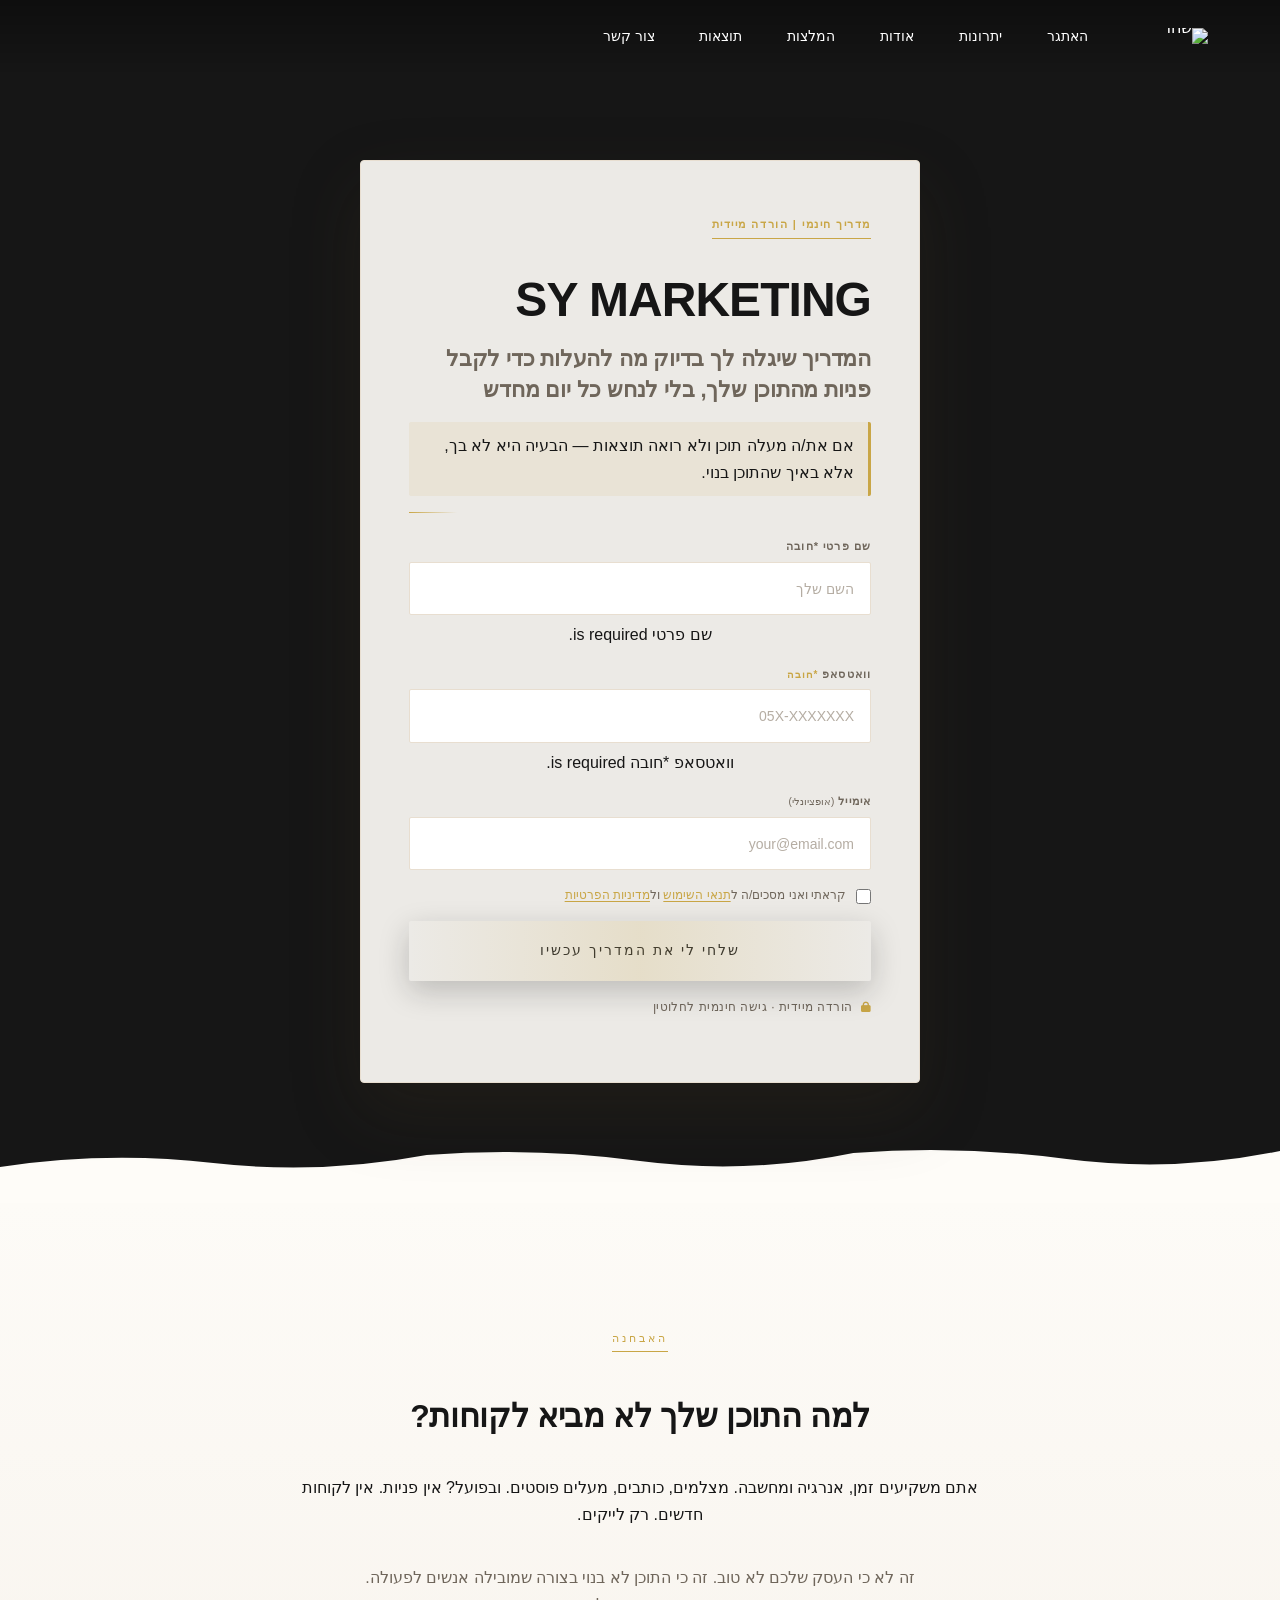
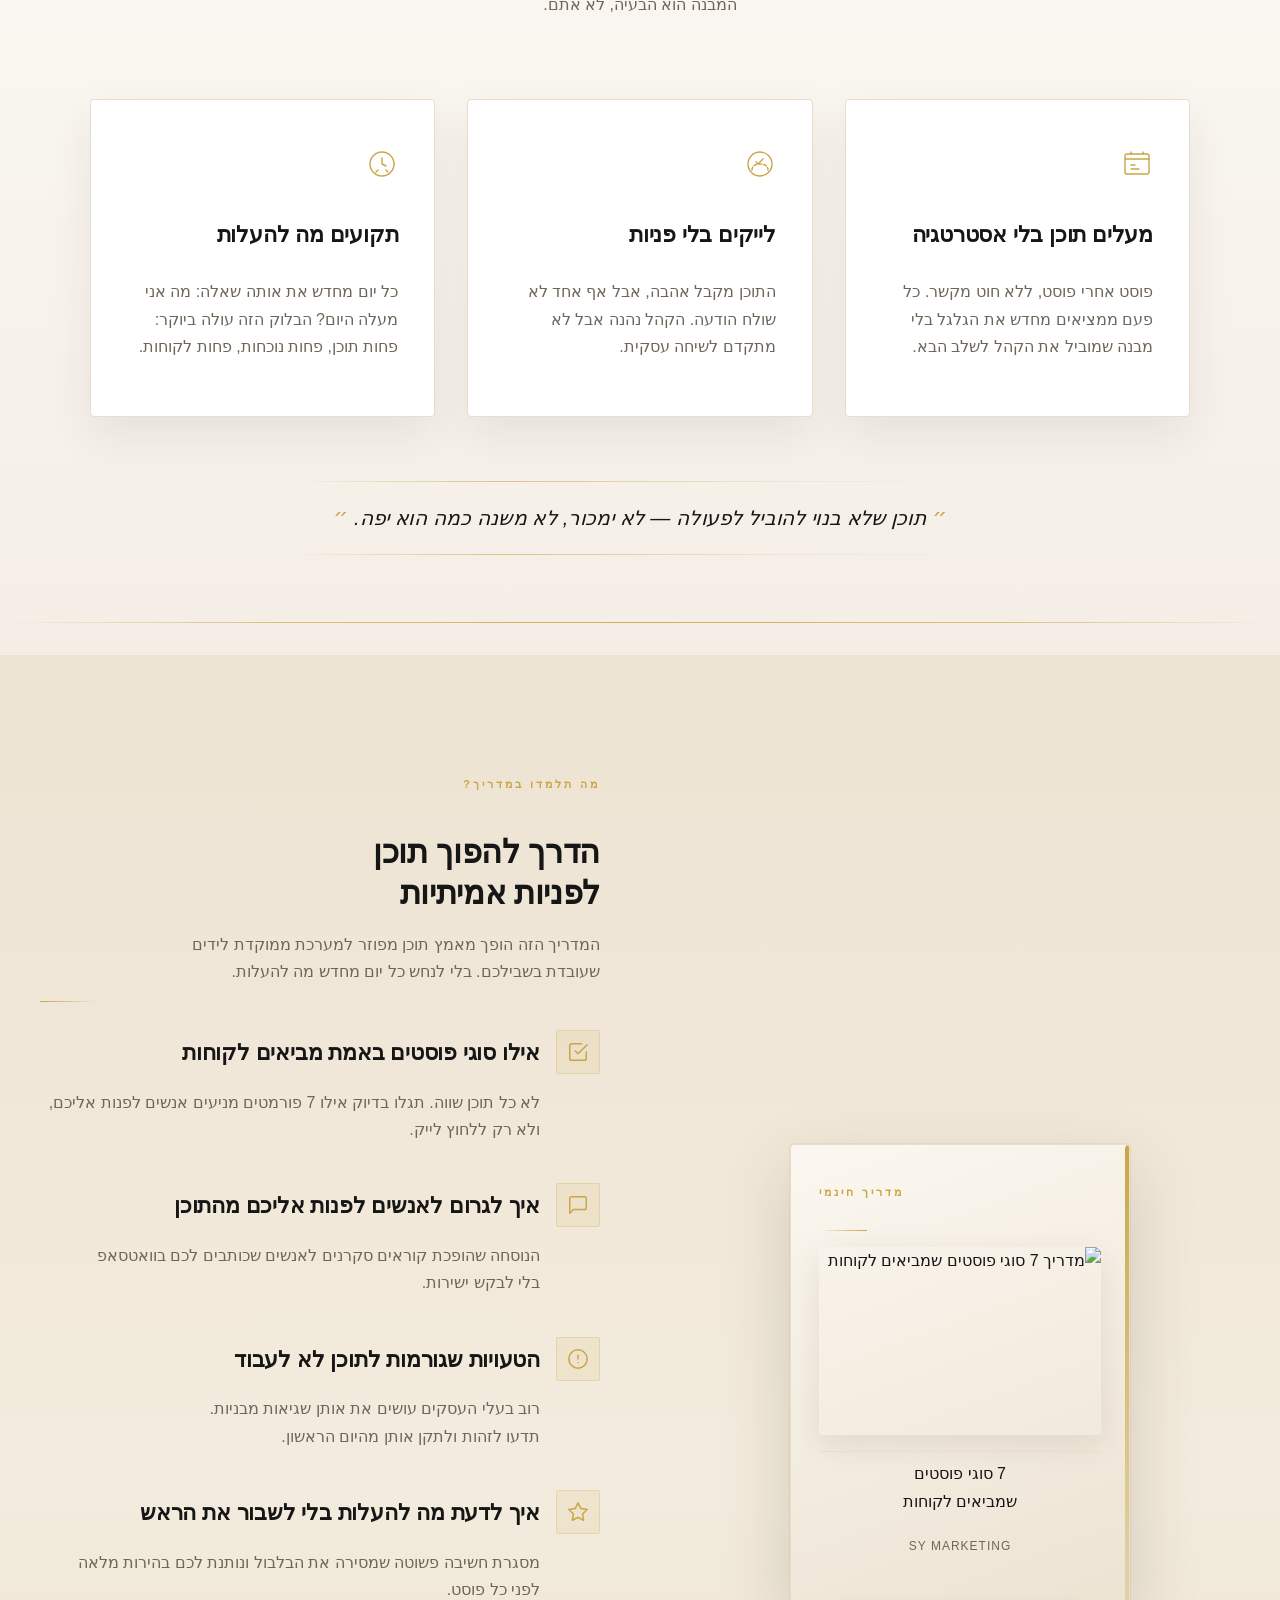
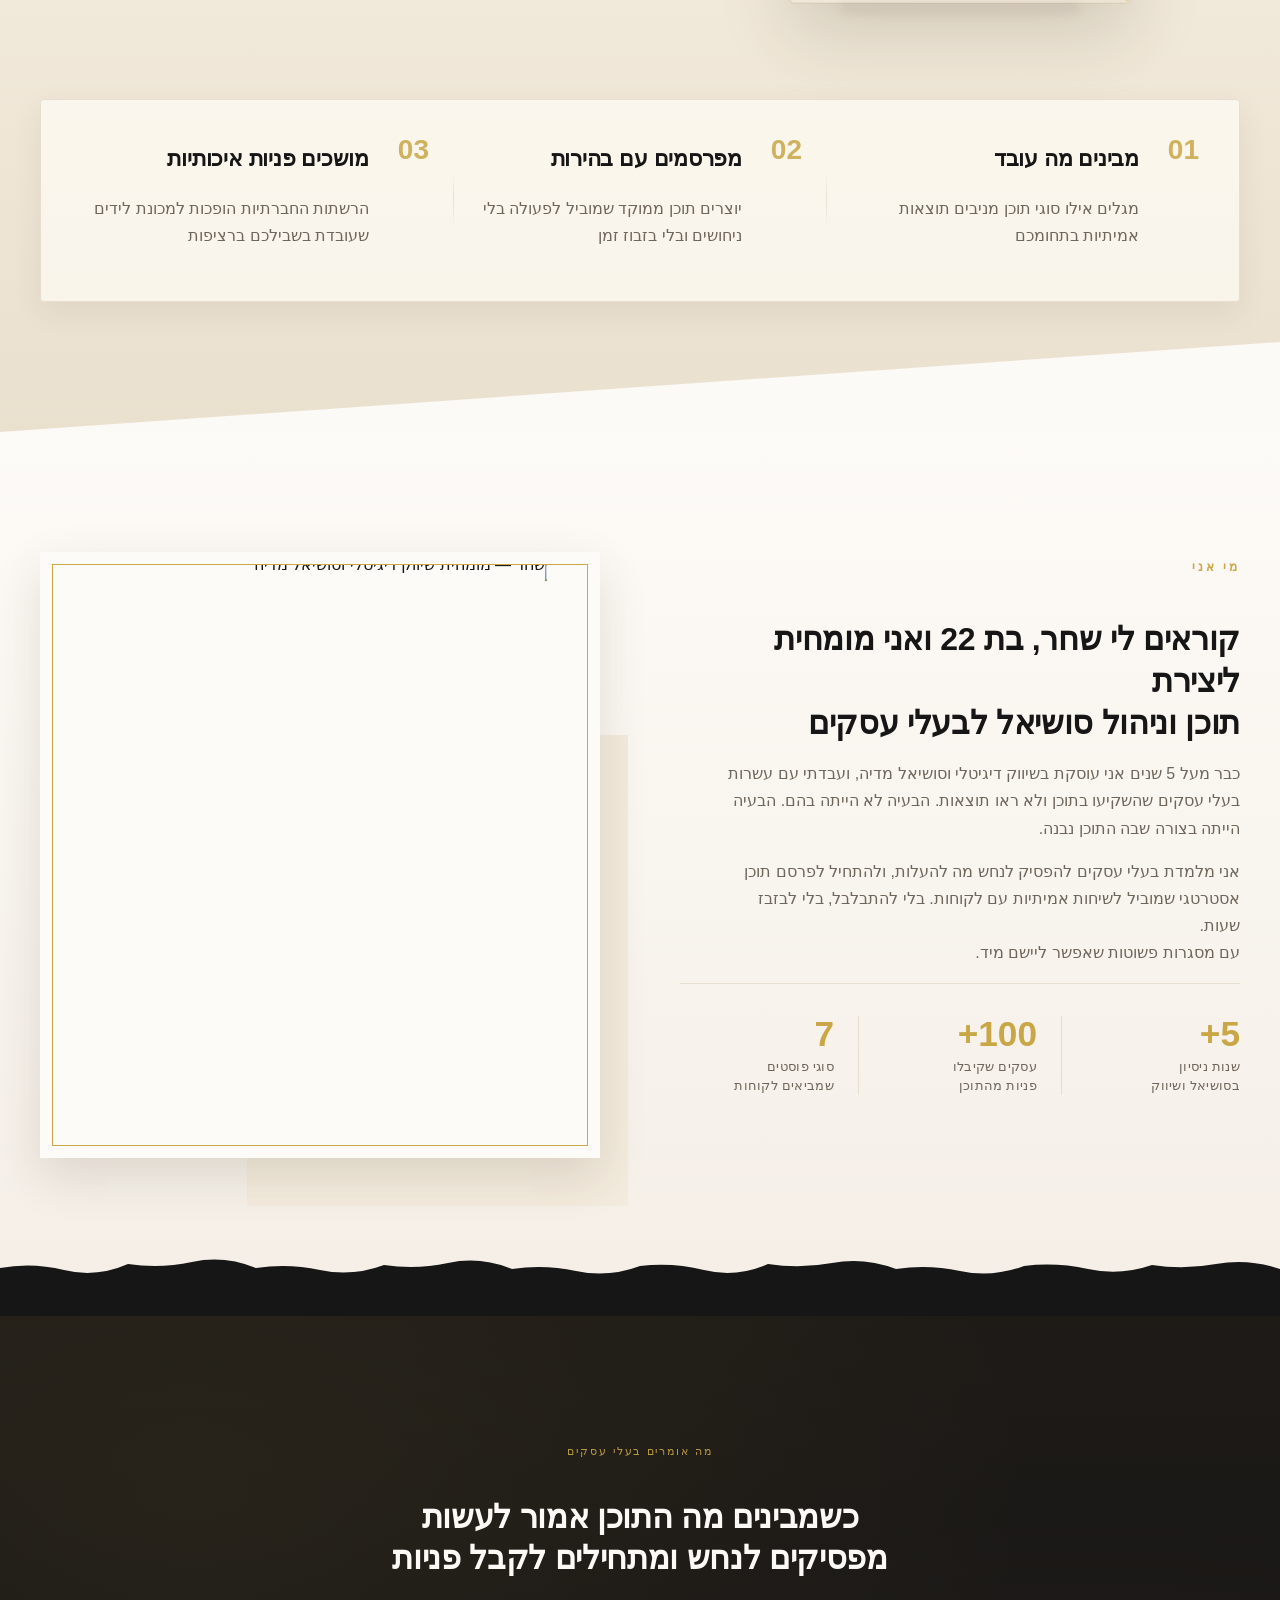
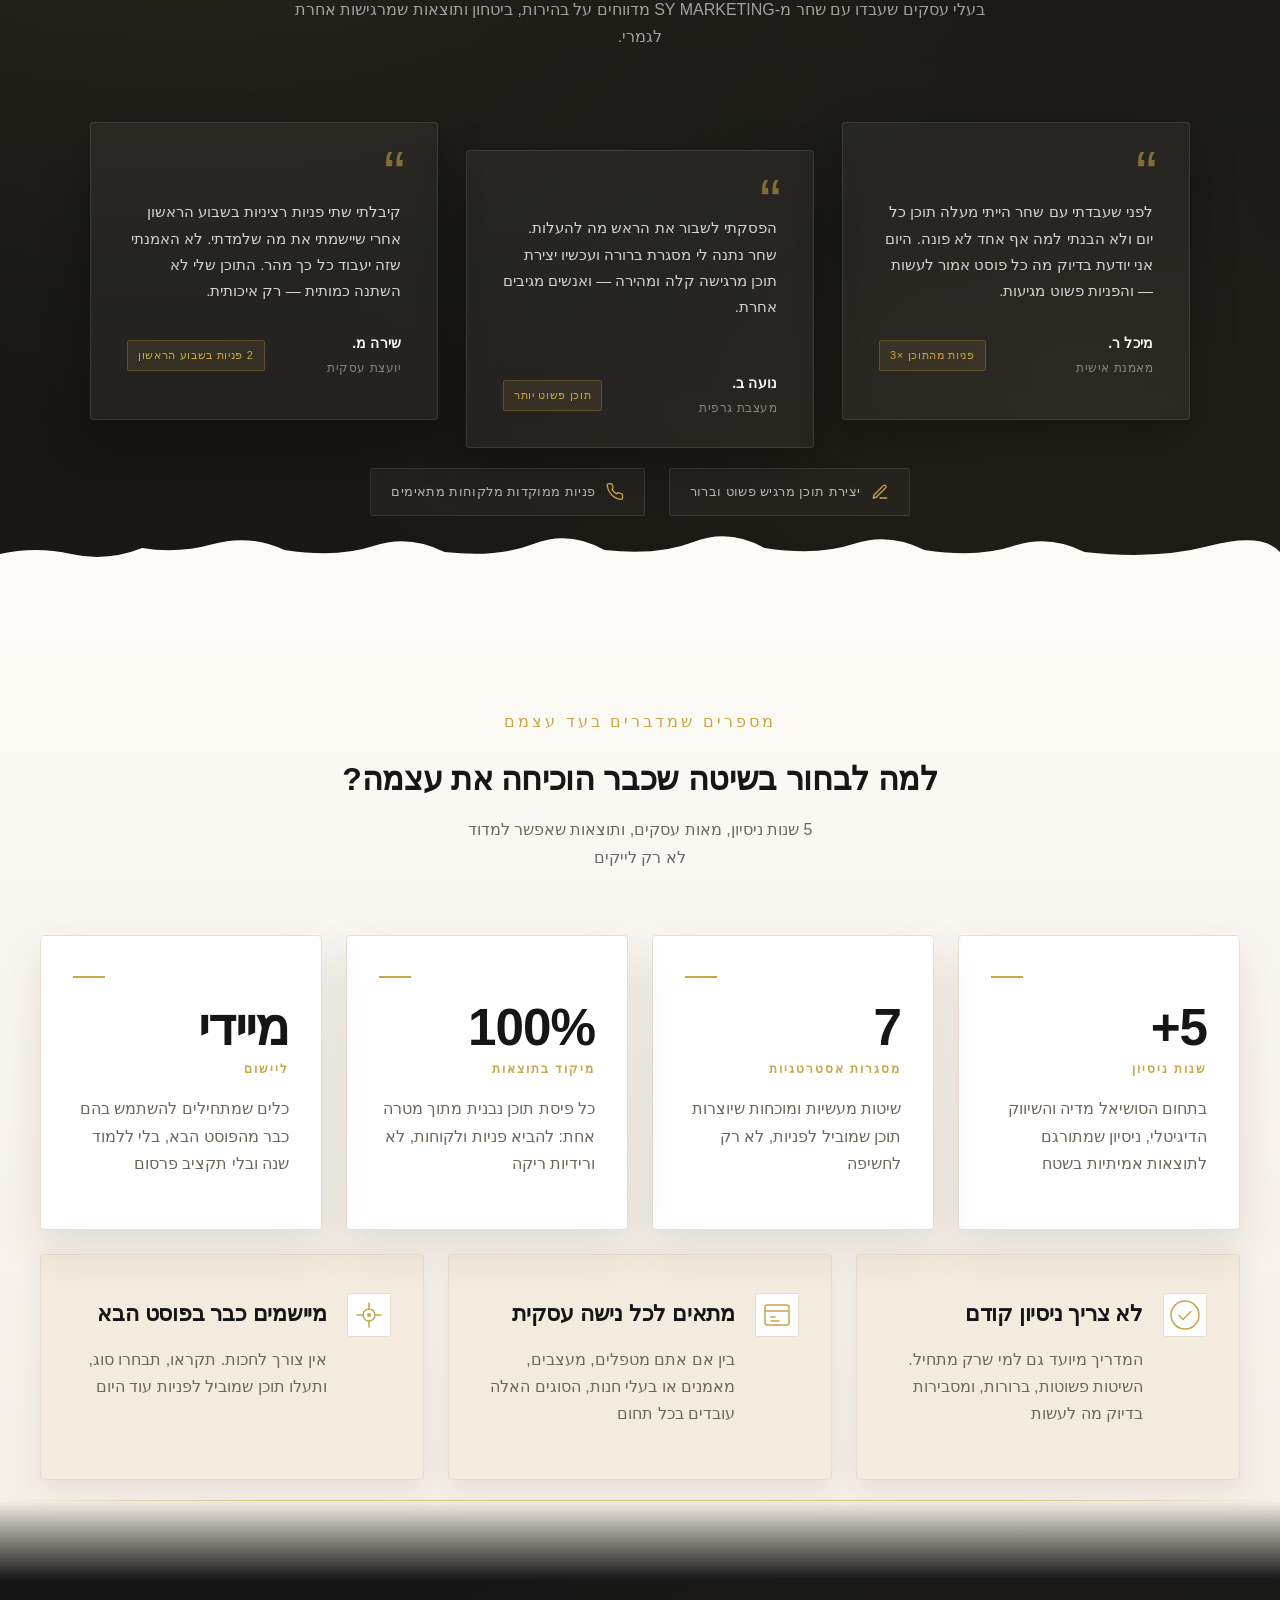
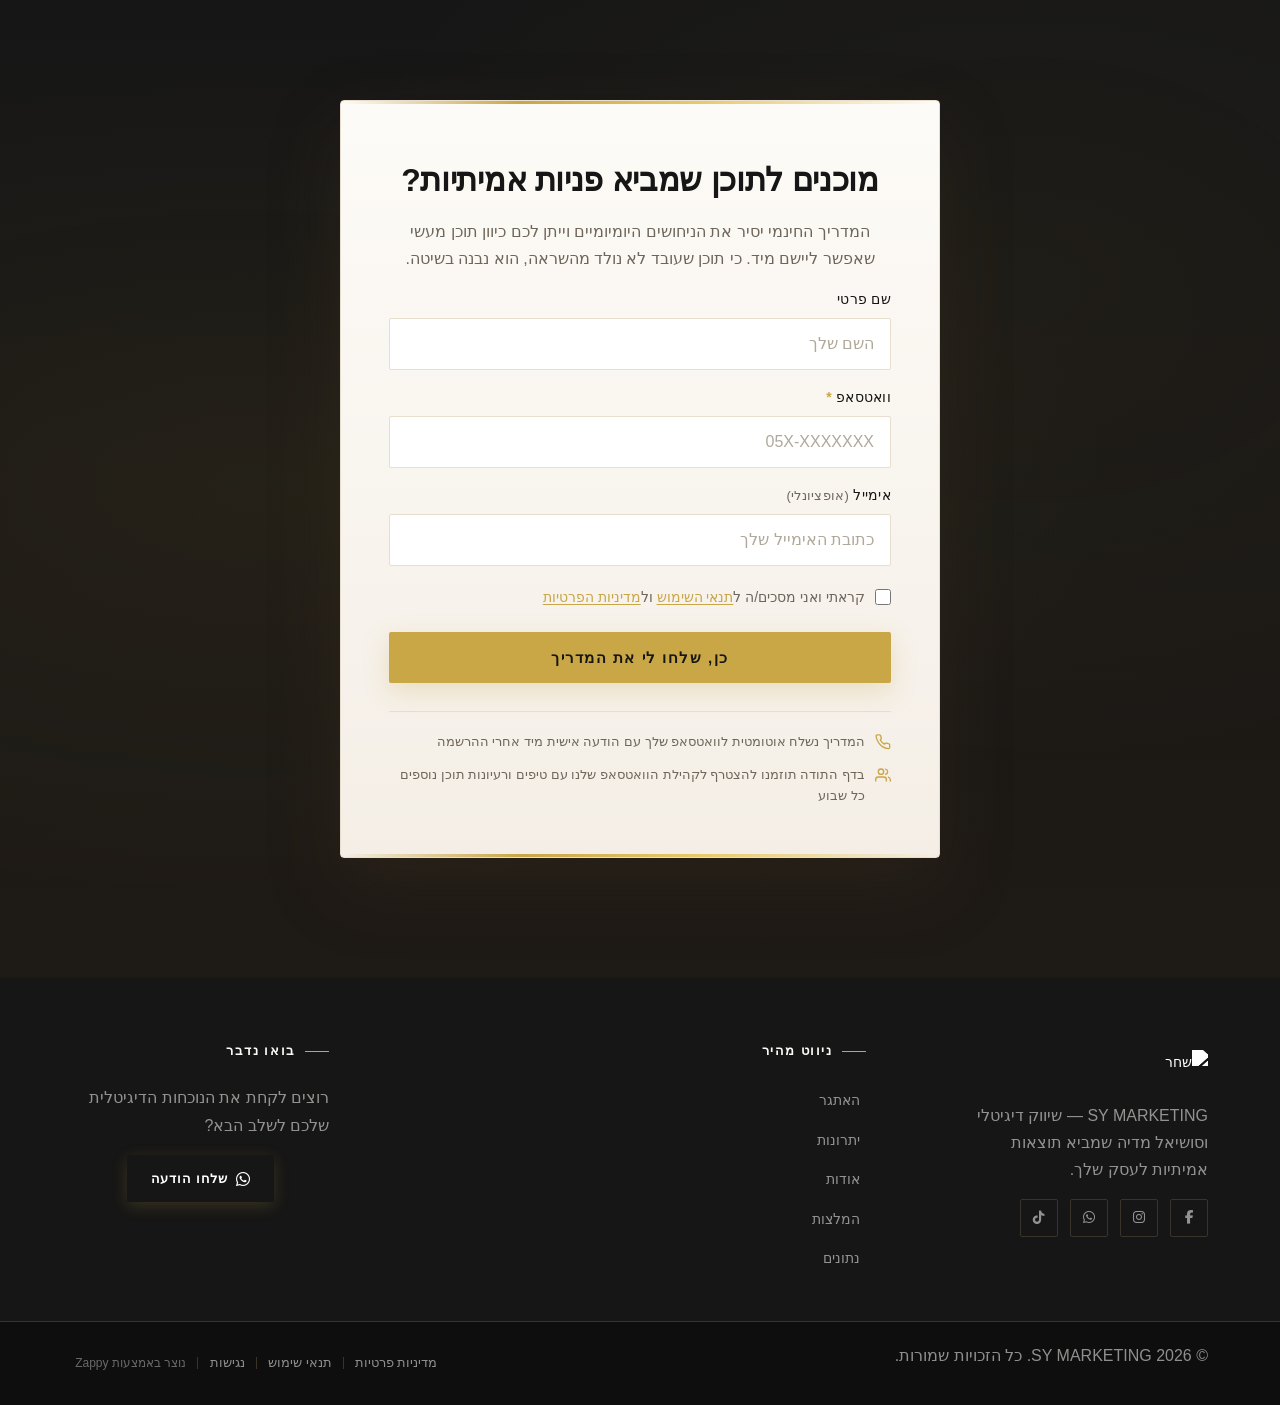
==== commit 9fe2a15a: "Background sync: Progressive GitHub Sync" ====
--- a/index.html
+++ b/index.html
@@ -1093,22 +1093,12 @@
   <!-- Bottom Divider: dark charcoal torn-paper edge -->
   <div class="index-about-divider-wrapper">
     <svg data-no-icon-edit="true" aria-hidden="true" viewBox="0 0 1440 90" preserveAspectRatio="none" xmlns="http://www.w3.org/2000/svg">
-      <path d="M0,90 L0,42 Q36,36 72,44 T144,38 Q180,43 216,36 T288,42 Q324,37 360,44 T432,39 Q468,44 504,37 T576,43 Q612,38 648,45 T720,40 Q756,36 792,44 T864,38 Q900,43 936,37 T1008,43 Q1044,38 1080,45 T1152,40 Q1188,36 1224,43 T1296,39 Q1332,44 1368,38 T1440,43 L1440,90 Z" fill="var(--bg-light)"></path>
+      <path d="M0,90 L0,42 Q36,36 72,44 T144,38 Q180,43 216,36 T288,42 Q324,37 360,44 T432,39 Q468,44 504,37 T576,43 Q612,38 648,45 T720,40 Q756,36 792,44 T864,38 Q900,43 936,37 T1008,43 Q1044,38 1080,45 T1152,40 Q1188,36 1224,43 T1296,39 Q1332,44 1368,38 T1440,43 L1440,90 Z" fill="#161616"></path>
     </svg>
   </div>
 </section>
 
-<section id="layout-1776020535840" class="layout-section" data-zappy-component="true" style="width: 100%; padding: 60px 0px; direction: rtl;" data-component-id="imagecard-horizontal">
-  <div class="container" style="max-width: 1200px; margin: 0 auto; padding: 0 1.5rem;">
-  <div style="--zappy-grid-cols: 1fr 1fr; background: white; border-radius: 12px; overflow: hidden; box-shadow: 0 2px 12px rgba(0,0,0,0.08); display: grid; grid-template-columns: 1fr 1fr; gap: 0;" data-zappy-explicit-columns="true">
-    <div style="padding: 30px; display: flex; flex-direction: column; justify-content: center;">
-        
-        
-        </div>
-    <img data-placeholder="layout-image-1776020535840-6jumlshkg" data-context="תיאור תמונה" src="data:image/svg+xml,%3Csvg xmlns='http://www.w3.org/2000/svg' width='400' height='300'%3E%3Cdefs%3E%3ClinearGradient id='grad' x1='0%25' y1='0%25' x2='100%25' y2='100%25'%3E%3Cstop offset='0%25' style='stop-color:%23161616;stop-opacity:1' /%3E%3Cstop offset='100%25' style='stop-color:%2316161620;stop-opacity:1' /%3E%3C/linearGradient%3E%3C/defs%3E%3Crect width='100%25' height='100%25' fill='url(%23grad)'/%3E%3Ctext x='50%25' y='50%25' font-family='Arial, sans-serif' font-size='18' fill='white' text-anchor='middle' dy='.3em' font-weight='500'%3E%D7%AA%D7%99%D7%90%D7%95%D7%A8%20%D7%AA%D7%9E%D7%95%D7%A0%D7%94%3C/text%3E%3C/svg%3E" alt="תיאור תמונה" style="width: 100%; height: auto; display: block; border-radius: 8px; object-fit: cover; object-position: 50% 50%" class="layout-placeholder-image" data-element-type="image" data-element-id="img-1776020538244-splz4e779">
-  </div>
-  </div>
-</section>
+
 
 
 
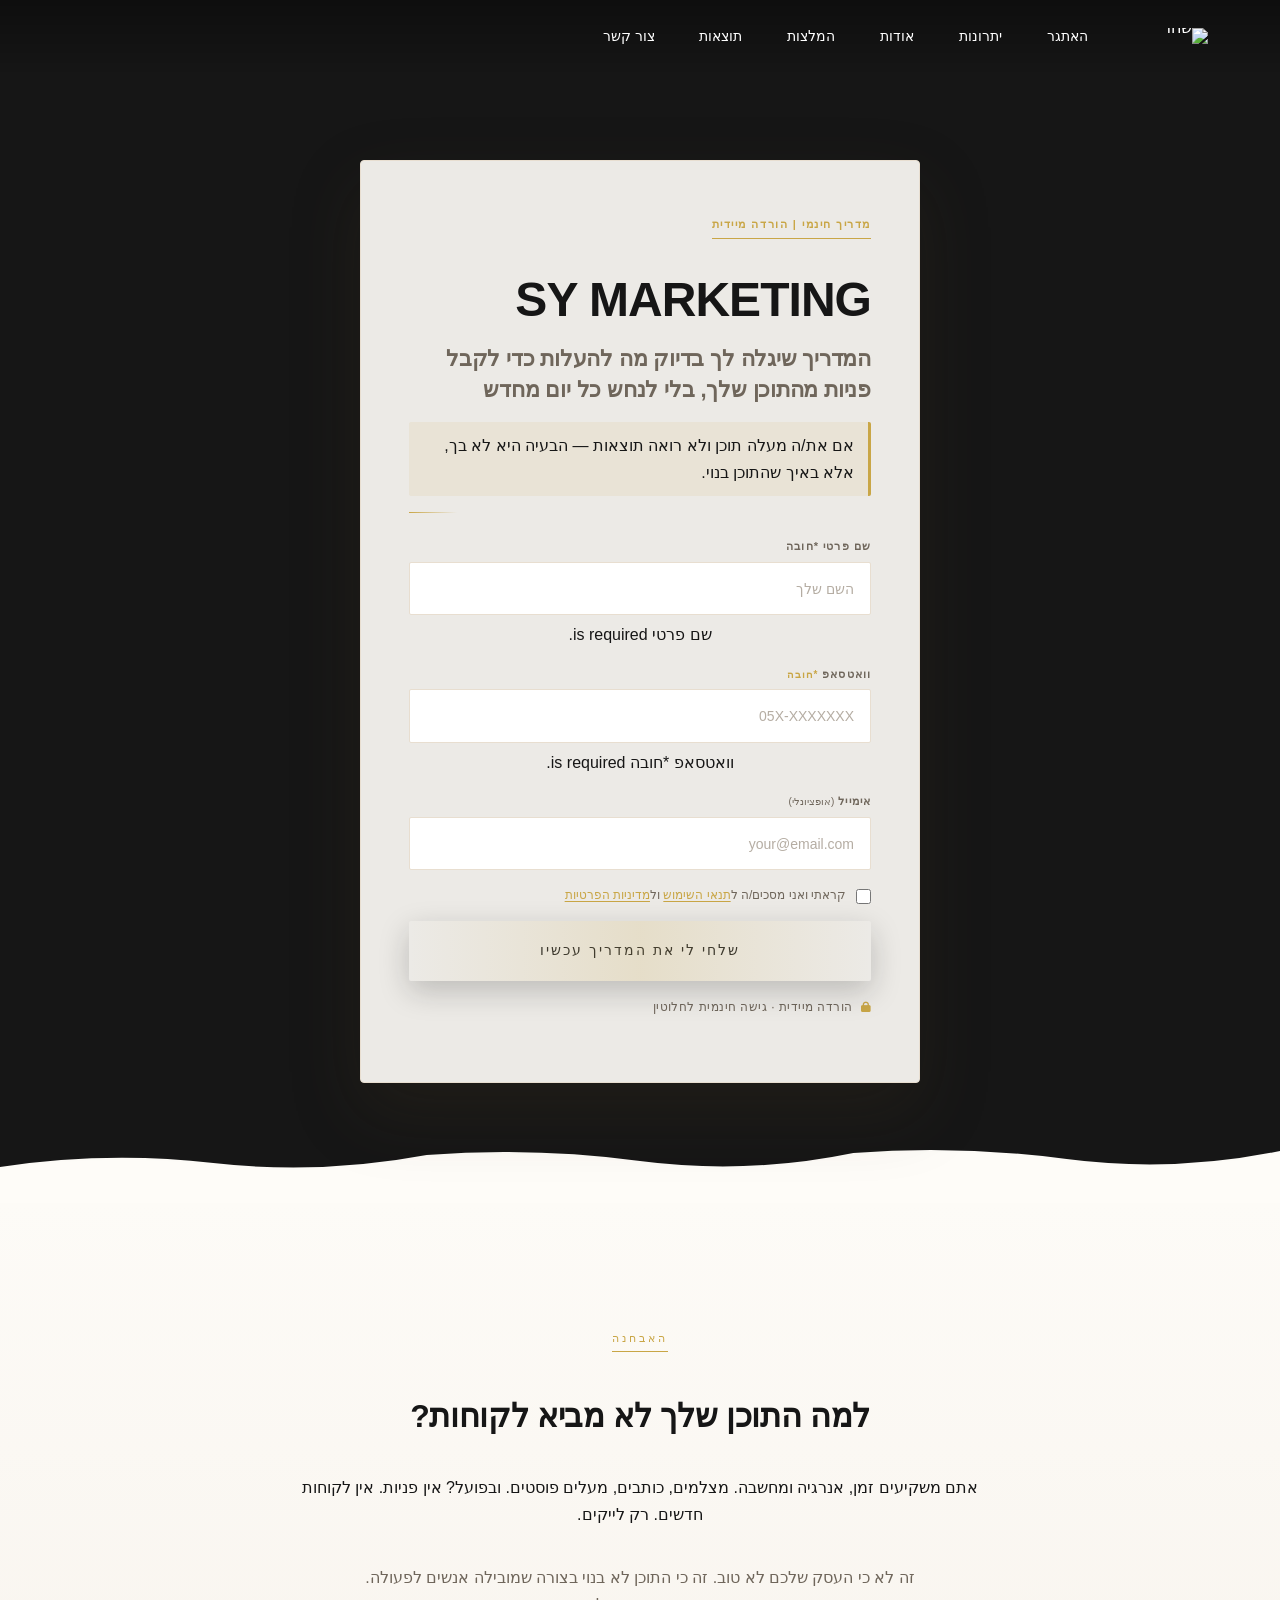
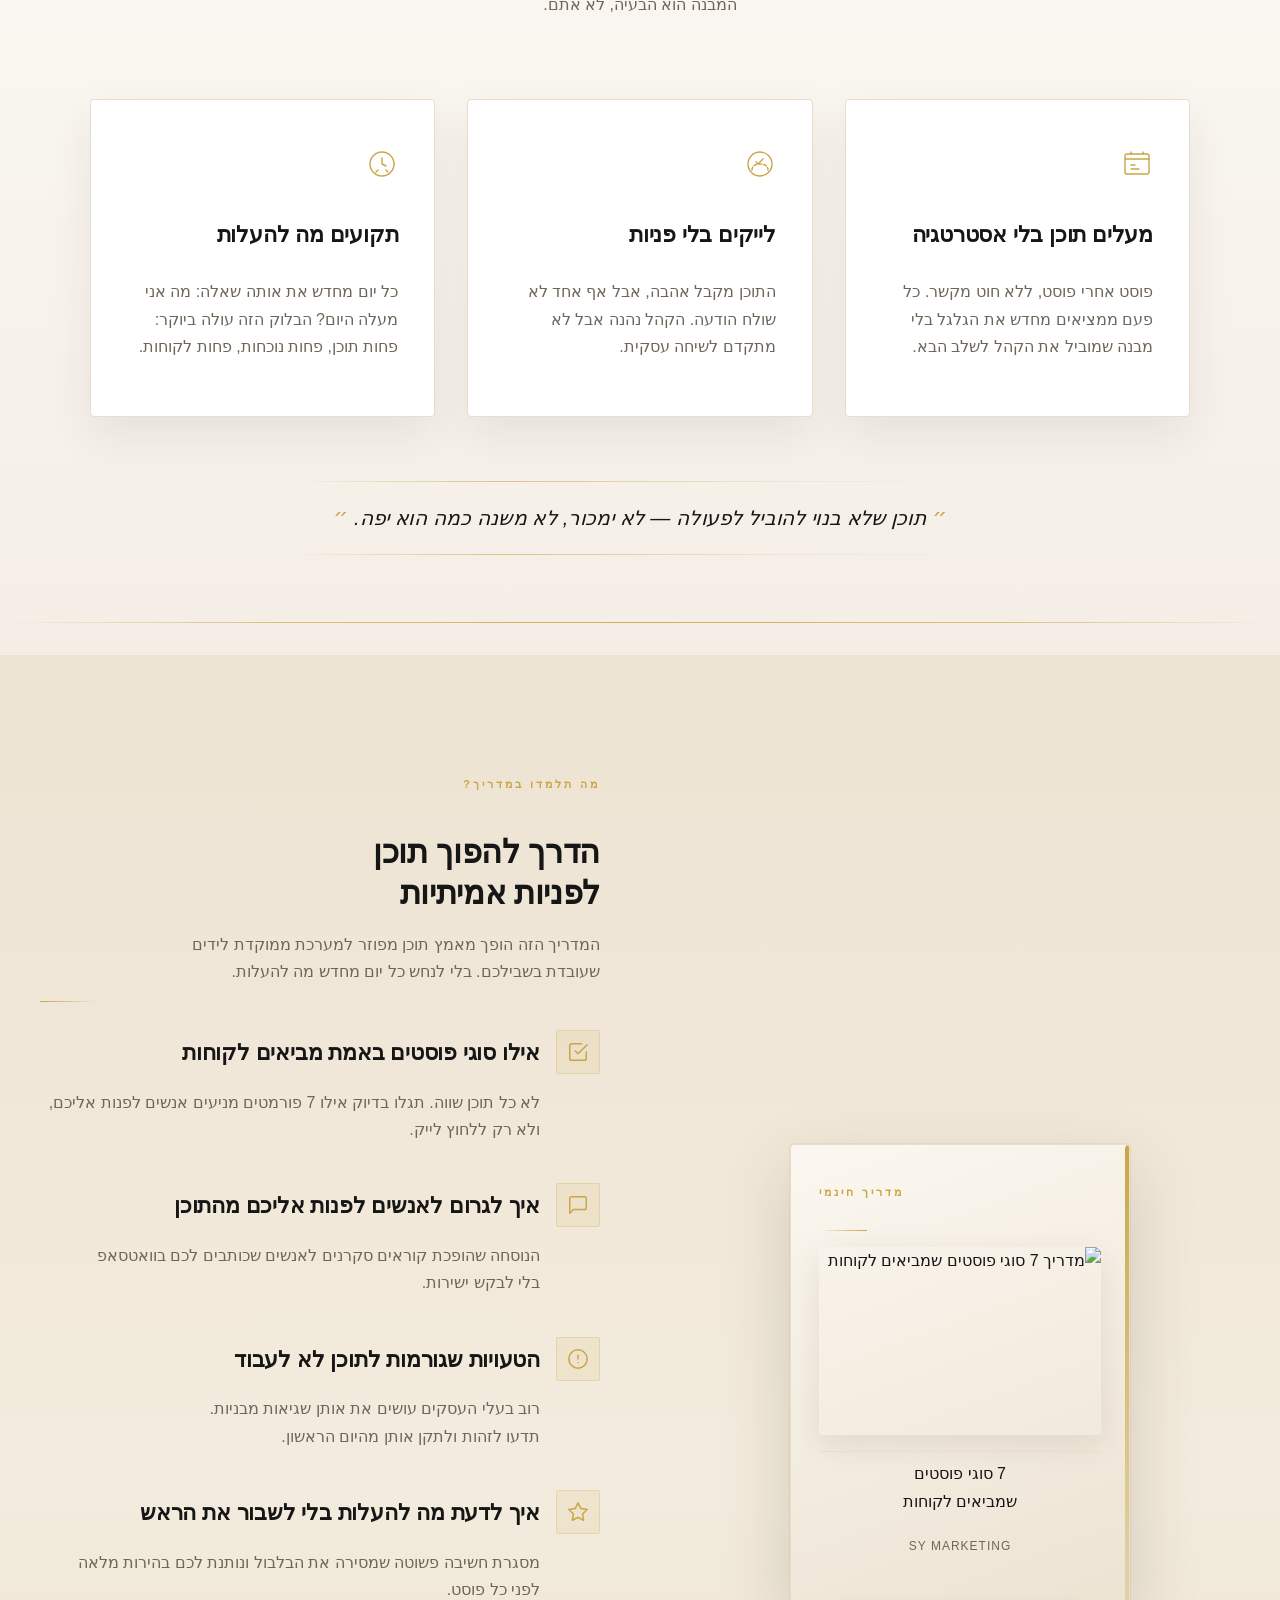
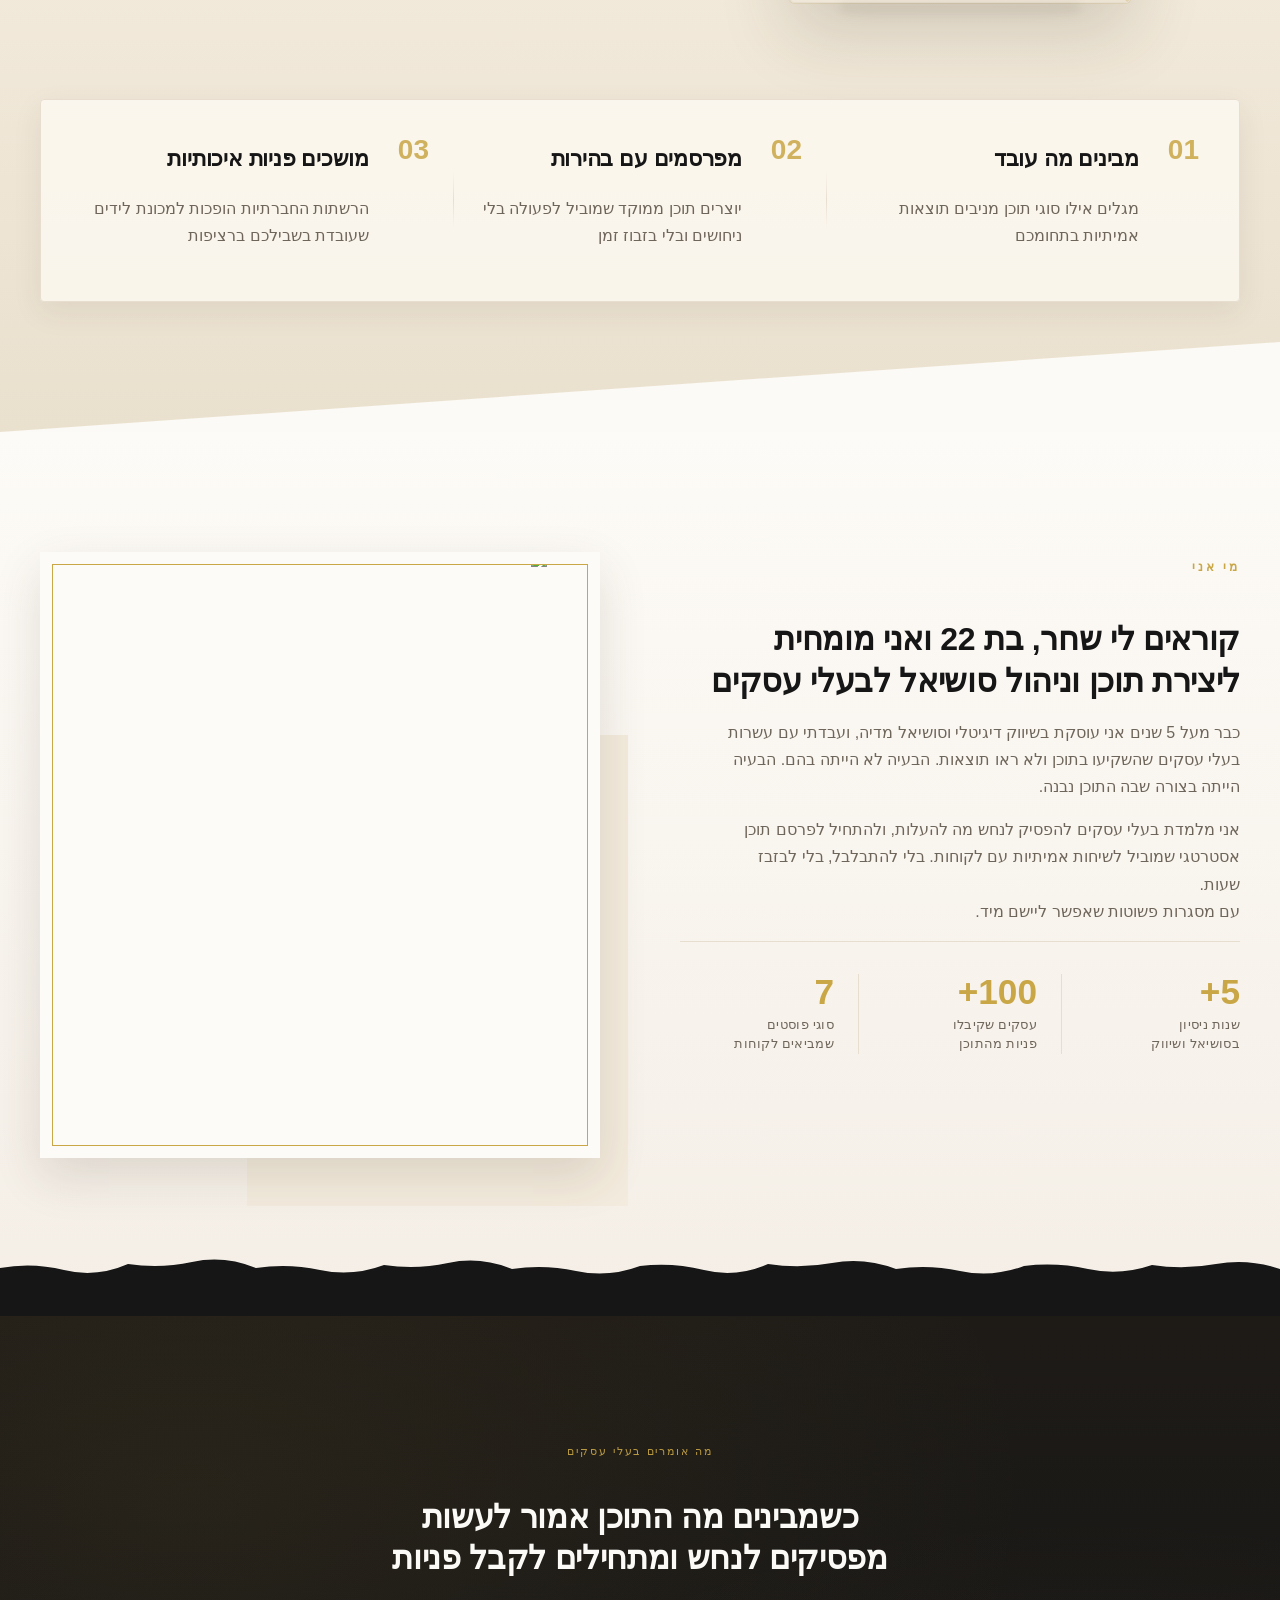
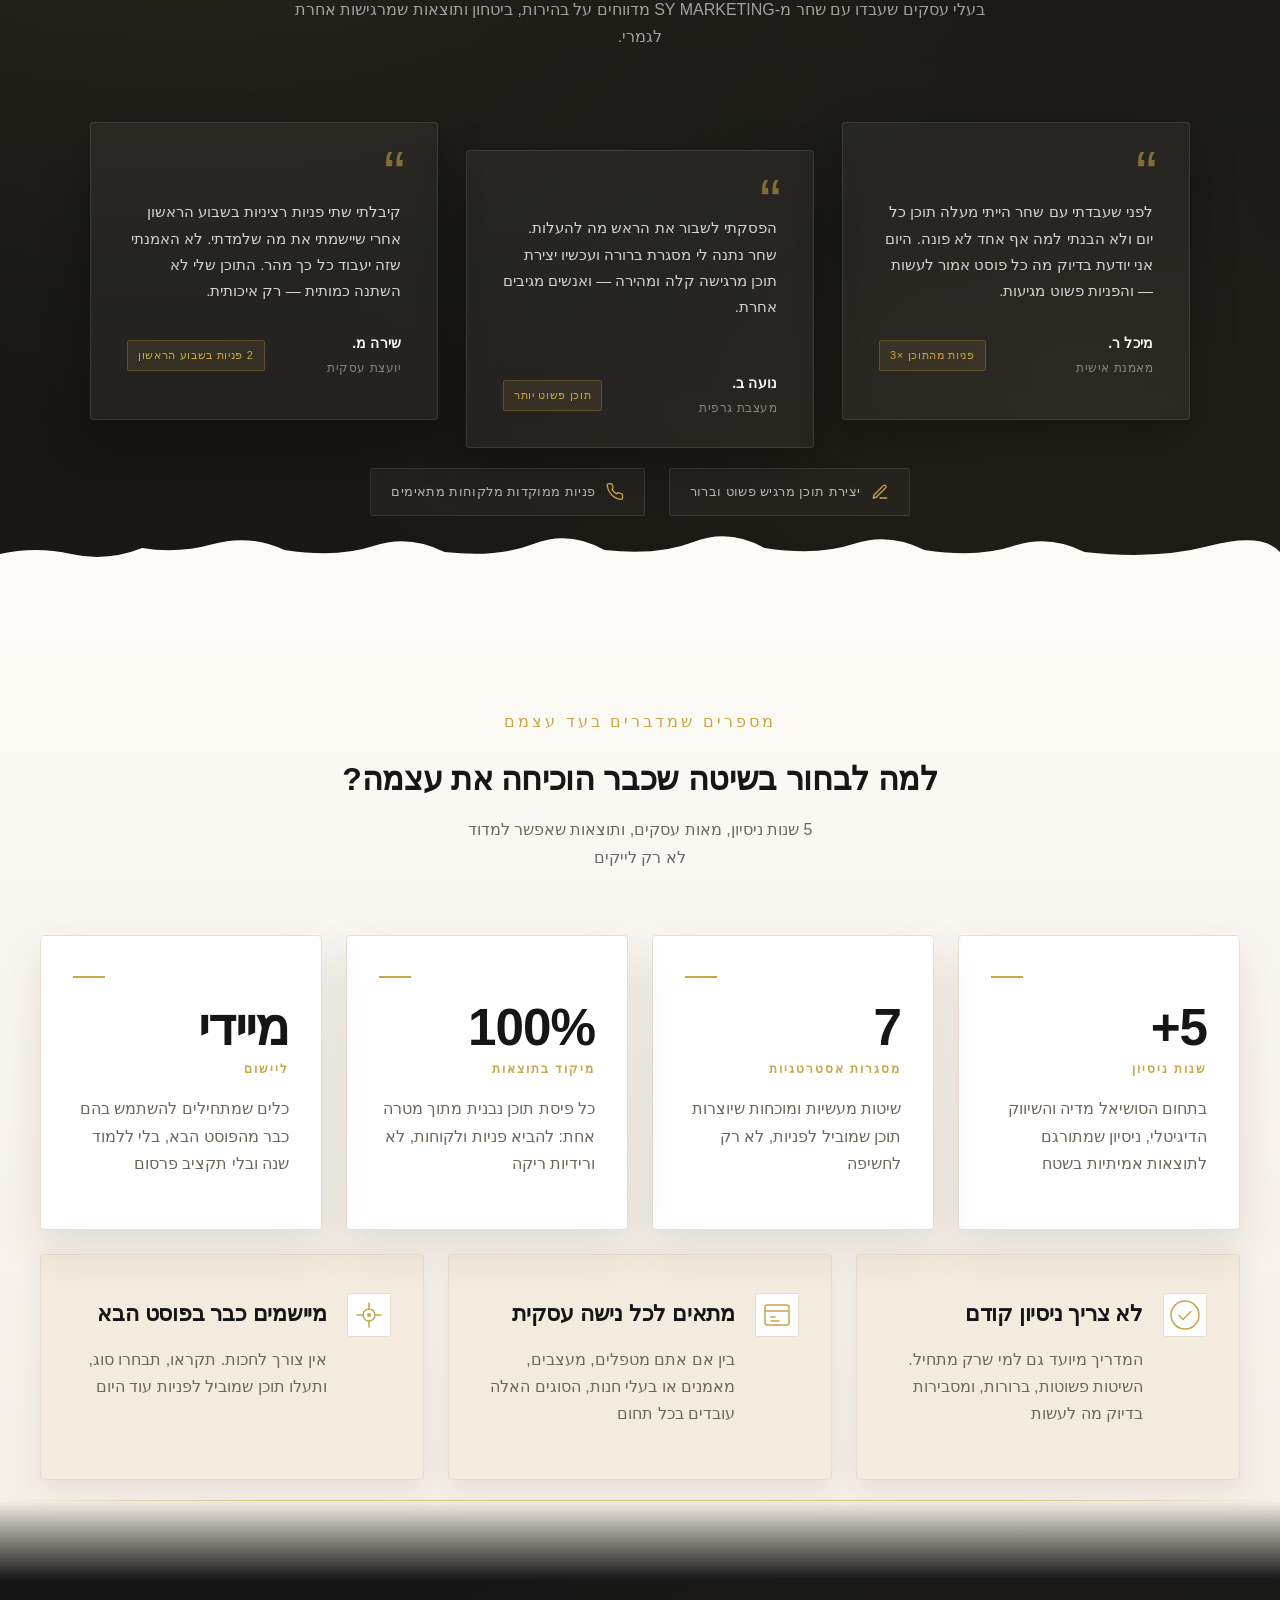
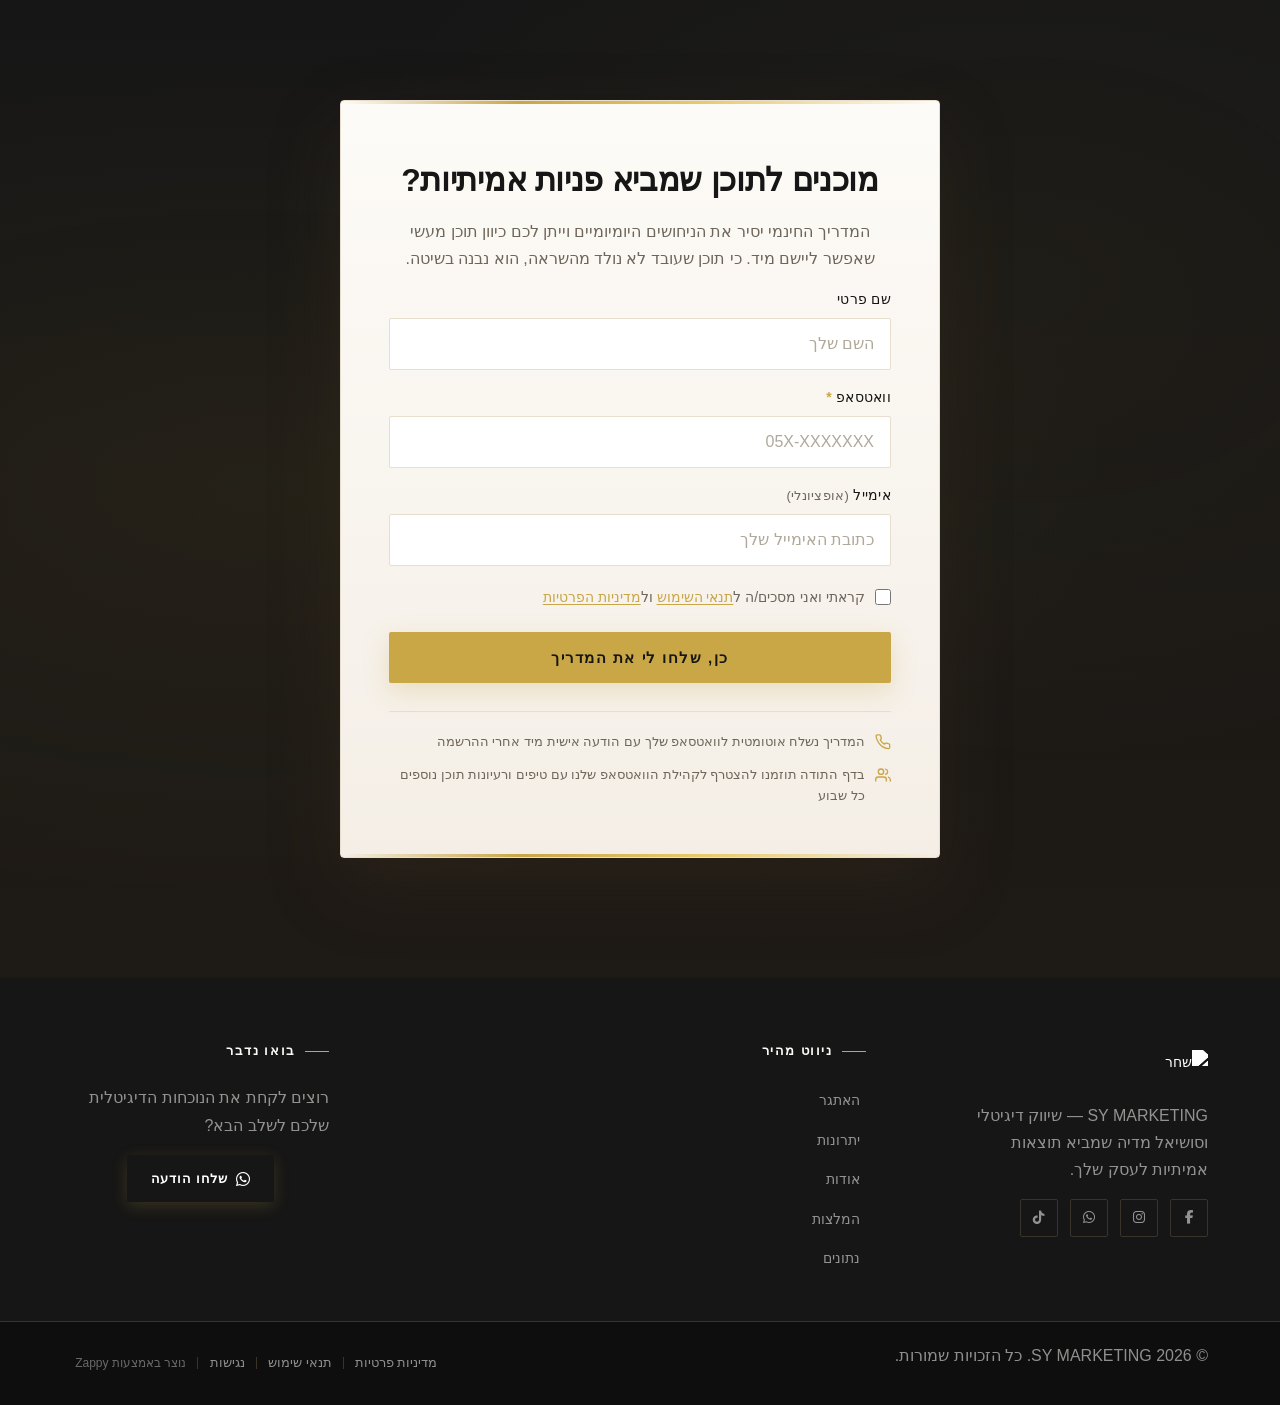
==== commit ba4a1a03: "Publish: Full site sync" ====
--- a/index.html
+++ b/index.html
@@ -1054,7 +1054,7 @@
     <!-- Content Column -->
     <div class="index-about-content" data-grid-item-index="0">
       <p><span class="index-about-eyebrow">מי אני</span>
-      </p><h2 class="index-about-heading" style="outline: none; text-align: right;">קוראים לי שחר, בת 22 ואני מומחית ליצירת<br>תוכן וניהול סושיאל לבעלי עסקים&nbsp;&nbsp;<br></h2>
+      </p><h2 class="index-about-heading" style="text-align: right;">קוראים לי שחר, בת 22 ואני מומחית ליצירת תוכן וניהול סושיאל לבעלי עסקים&nbsp;&nbsp;<br></h2>
       <p class="index-about-text" >כבר מעל 5 שנים אני עוסקת בשיווק דיגיטלי וסושיאל מדיה, ועבדתי עם עשרות בעלי עסקים שהשקיעו בתוכן ולא ראו תוצאות. הבעיה לא הייתה בהם. הבעיה הייתה בצורה שבה התוכן נבנה.</p>
       <p class="index-about-text" >אני מלמדת בעלי עסקים להפסיק לנחש מה להעלות, ולהתחיל לפרסם תוכן אסטרטגי שמוביל לשיחות אמיתיות עם לקוחות. בלי להתבלבל, בלי לבזבז שעות.<br>עם מסגרות פשוטות שאפשר ליישם מיד.</p>
 
@@ -1076,14 +1076,14 @@
     </div>
 
     <!-- Portrait Column -->
-    <div class="index-about-portrait-col zappy-grid-item-no-stretch" data-grid-item-index="1">
+    <div class="index-about-portrait-col zappy-grid-item-no-stretch" data-grid-item-index="1" data-original-item-width="381" data-original-gap="normal" data-original-justify-content="flex-start" style="--zappy-item-width: 381px; --zappy-justify-content: flex-start; gap: normal;">
       <!-- Beige backplate (decorative) -->
       <div class="index-about-backplate" aria-hidden="true"></div>
 
       <!-- Portrait frame -->
-      <div class="index-about-portrait-frame">
+      <div class="index-about-portrait-frame" data-grid-item-index="1">
         <div class="index-about-portrait-inset">
-          <div data-zappy-zoom-wrapper="true" data-element-id="img-1776015568894-ct0gg7bz1" data-element-type="image" data-zappy-zoom-wrapper-width="454px" data-zappy-zoom-wrapper-height="580px" data-zappy-zoom-wrapper-width-mode="px" data-zappy-zoom-clip="true" data-zappy-wrapper-margins-applied="true" style="position: relative !important; overflow: hidden !important; width: 454px !important; max-width: 100% !important; margin-left: auto !important; margin-right: auto !important; height: 580px !important; display: block !important;"><img data-placeholder="index-about-image-1" data-context="Professional personal brand portrait of Shachar, an Israeli female digital marketing consultant in her early 30s. She is photographed in a clean, minimal studio or bright home office setting. She wears smart-casual clothing in neutral tones (cream, white, or black). Her expression is warm, confident, and authoritative — not overly posed. The lighting is soft and flattering, the background is white or very light cream. The overall feel is modern, premium, and editorial — like a LinkedIn cover photo for a high-end consultant." width="480" height="600" src="/assets/site-index-service-image-1-1776015627879-y34xvn.webp?v=1776015631284" alt="שחר — מומחית שיווק דיגיטלי וסושיאל מדיה" class="index-about-portrait-img" data-element-type="image" data-element-id="img-1776015568894-ct0gg7bz1" style="display: block !important; object-fit: cover !important; object-position: 50% 33% !important; margin: 0px !important; left: -1.63584% !important; top: 0% !important; width: 103.272% !important; height: 100% !important; max-width: none !important; max-height: none !important; position: absolute !important;" data-zappy-zoom="1" data-zappy-original-width="454" data-zappy-original-height="580" data-zappy-object-position="50% 33%"></div>
+          <div data-zappy-zoom-wrapper="true" data-element-id="img-1776015568894-ct0gg7bz1" data-element-type="image" data-zappy-zoom-wrapper-width="454px" data-zappy-zoom-wrapper-height="580px" data-zappy-zoom-wrapper-width-mode="px" data-zappy-zoom-clip="true" data-zappy-wrapper-margins-applied="true" style="position: relative !important; overflow: hidden !important; width: 454px !important; max-width: 100% !important; margin-left: auto !important; margin-right: auto !important; height: 580px !important; display: block !important;"><img data-placeholder="index-about-image-1" data-context="Professional personal brand portrait of Shachar, an Israeli female digital marketing consultant in her early 30s. She is photographed in a clean, minimal studio or bright home office setting. She wears smart-casual clothing in neutral tones (cream, white, or black). Her expression is warm, confident, and authoritative — not overly posed. The lighting is soft and flattering, the background is white or very light cream. The overall feel is modern, premium, and editorial — like a LinkedIn cover photo for a high-end consultant." width="480" height="600" src="/assets/site-index-service-image-1-1776015627879-y34xvn.webp?v=1776015631284" alt="שחר — מומחית שיווק דיגיטלי וסושיאל מדיה" class="index-about-portrait-img" data-element-type="image" data-element-id="img-1776015568894-ct0gg7bz1" style="display: block !important; object-fit: cover !important; object-position: 50% 33% !important; margin: 0px !important; left: 0% !important; top: -2.37207% !important; width: 100% !important; height: 107.188% !important; max-width: none !important; max-height: none !important; position: absolute !important;" data-zappy-zoom="1" data-zappy-original-width="454" data-zappy-original-height="580" data-zappy-object-position="50% 33%"></div>
         </div>
       </div>
     </div>
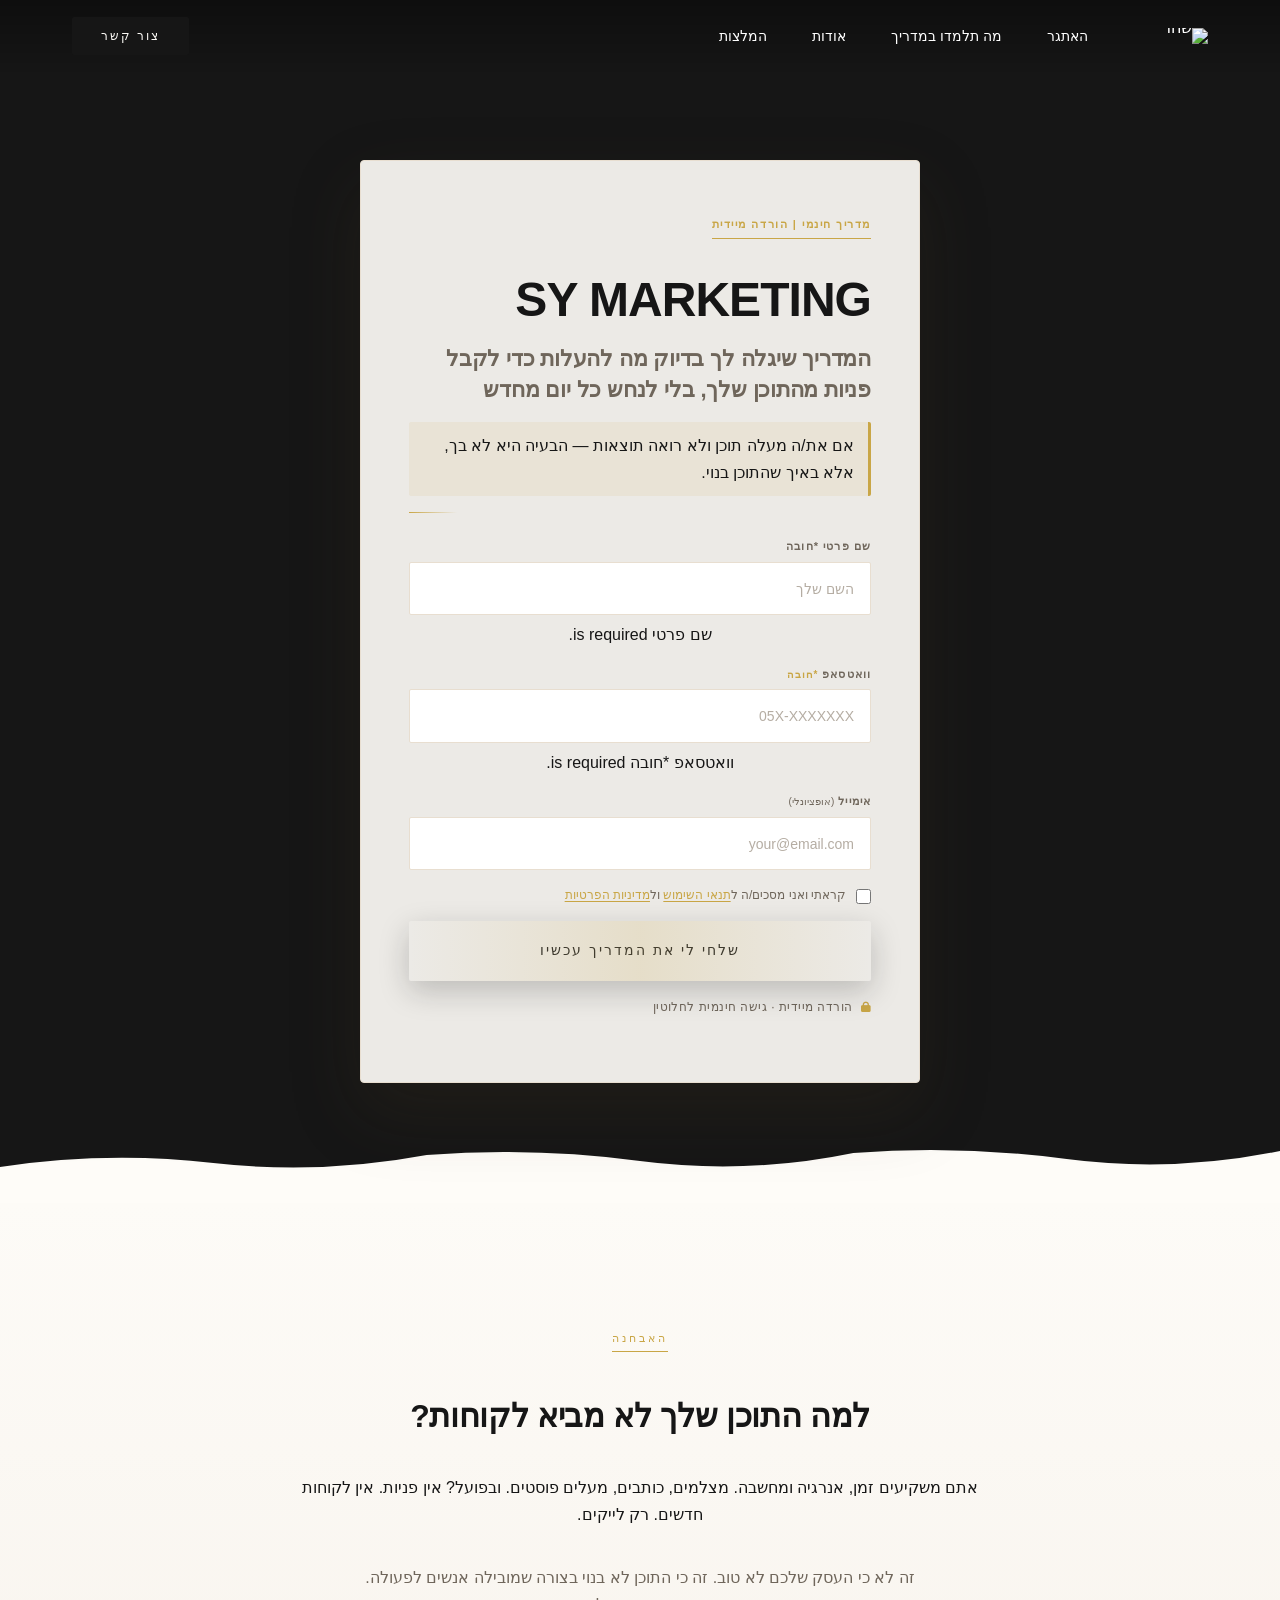
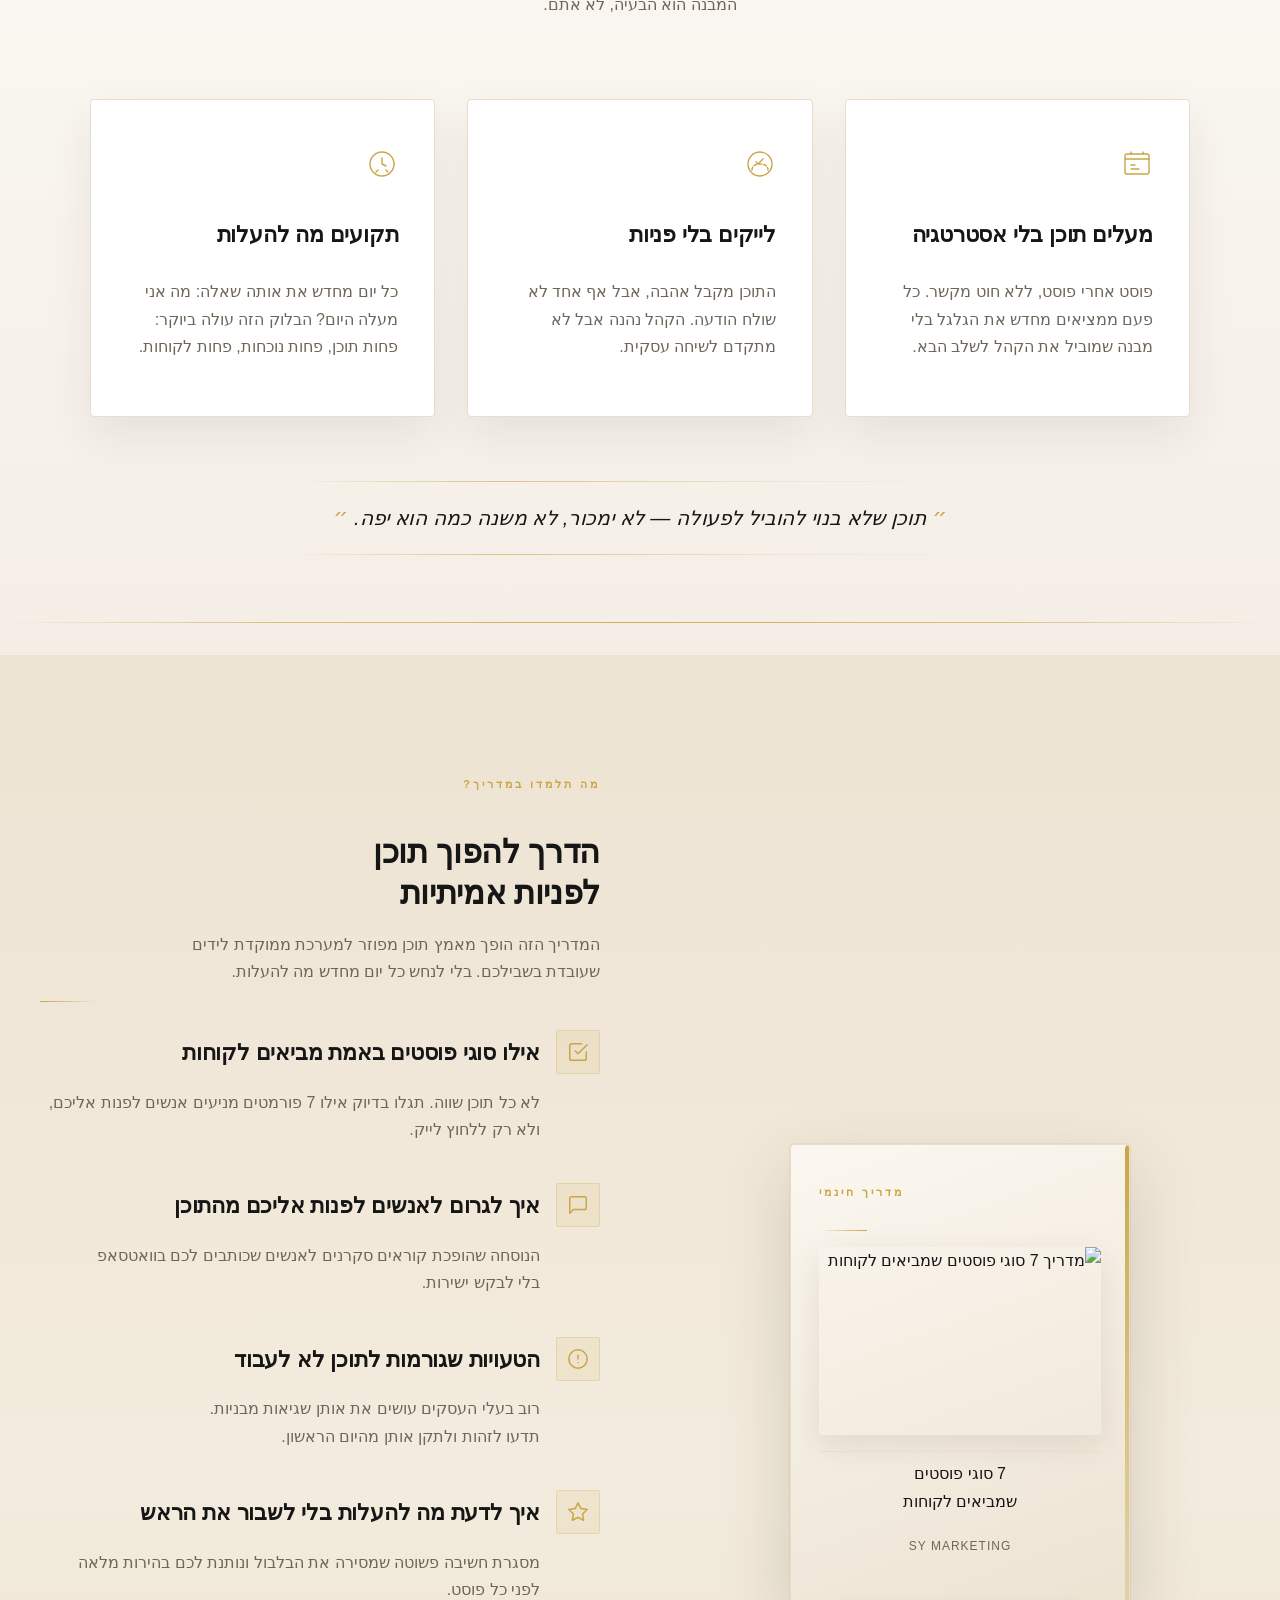
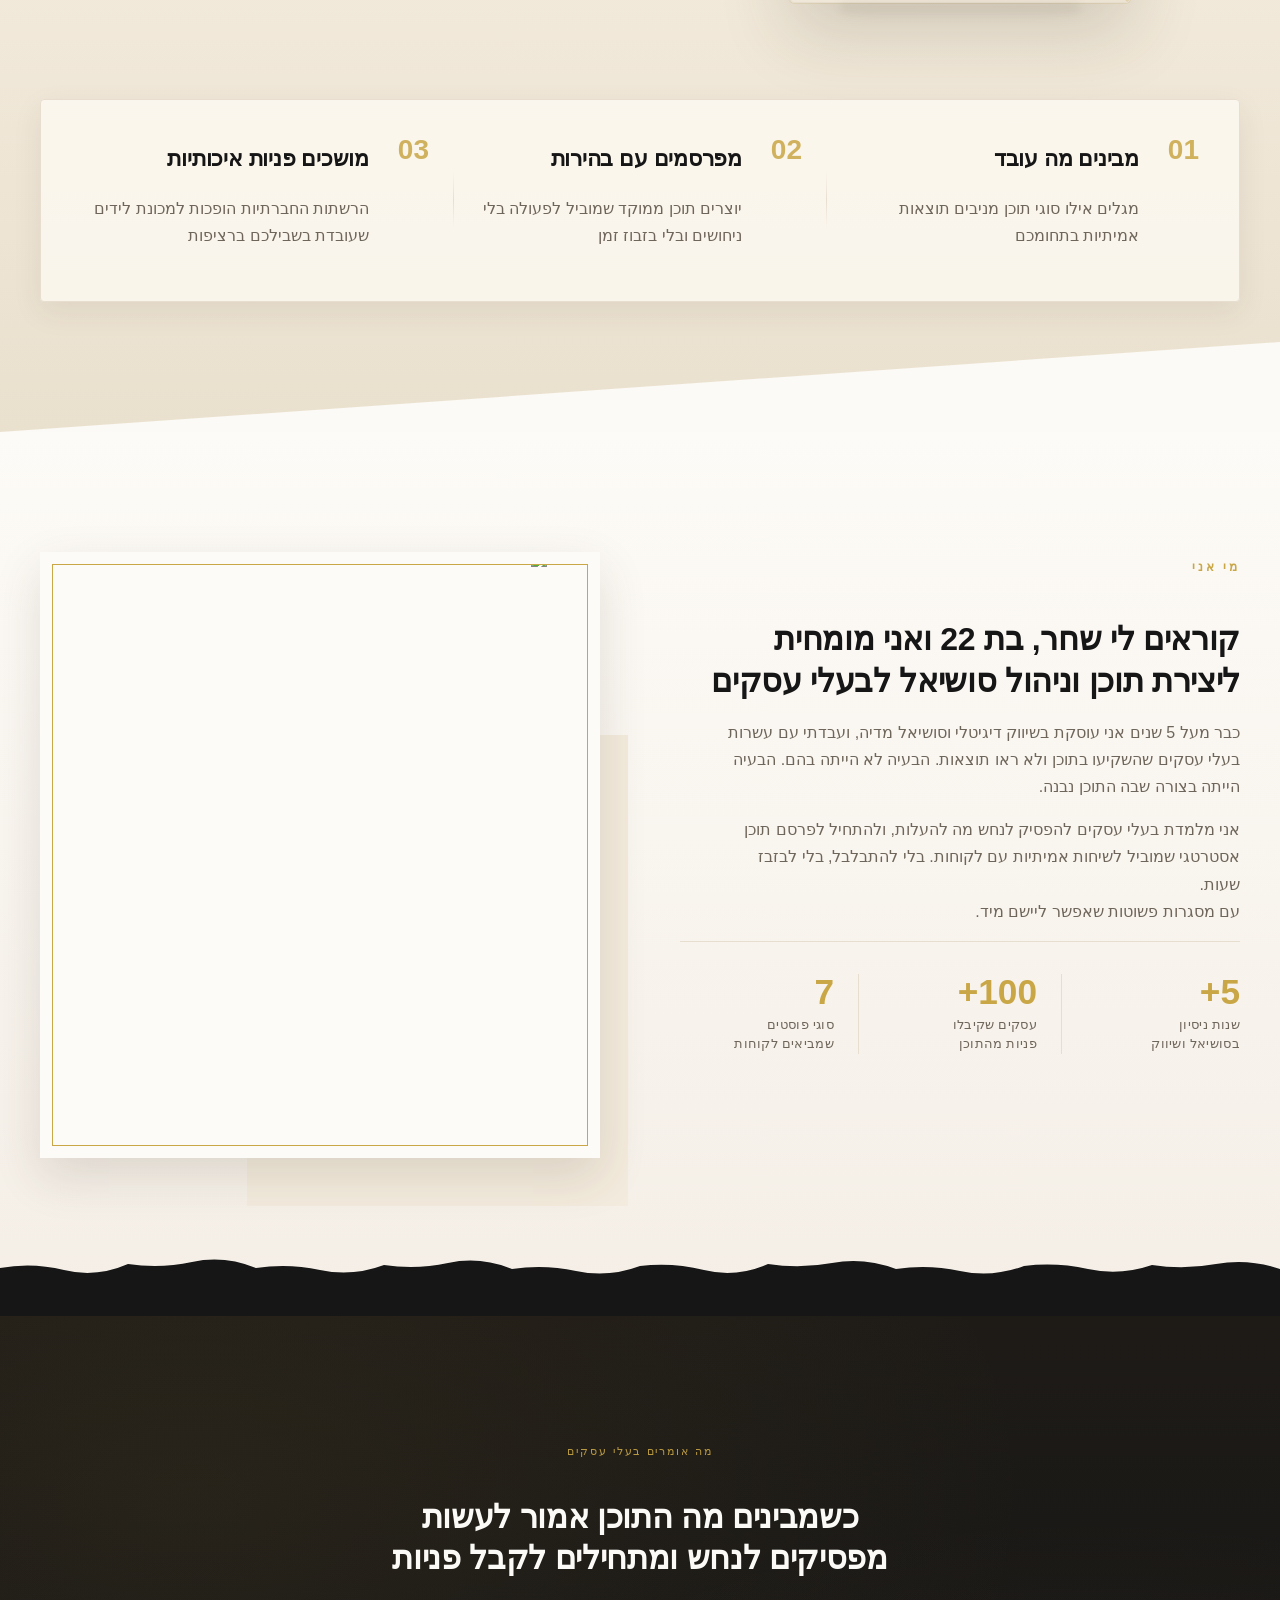
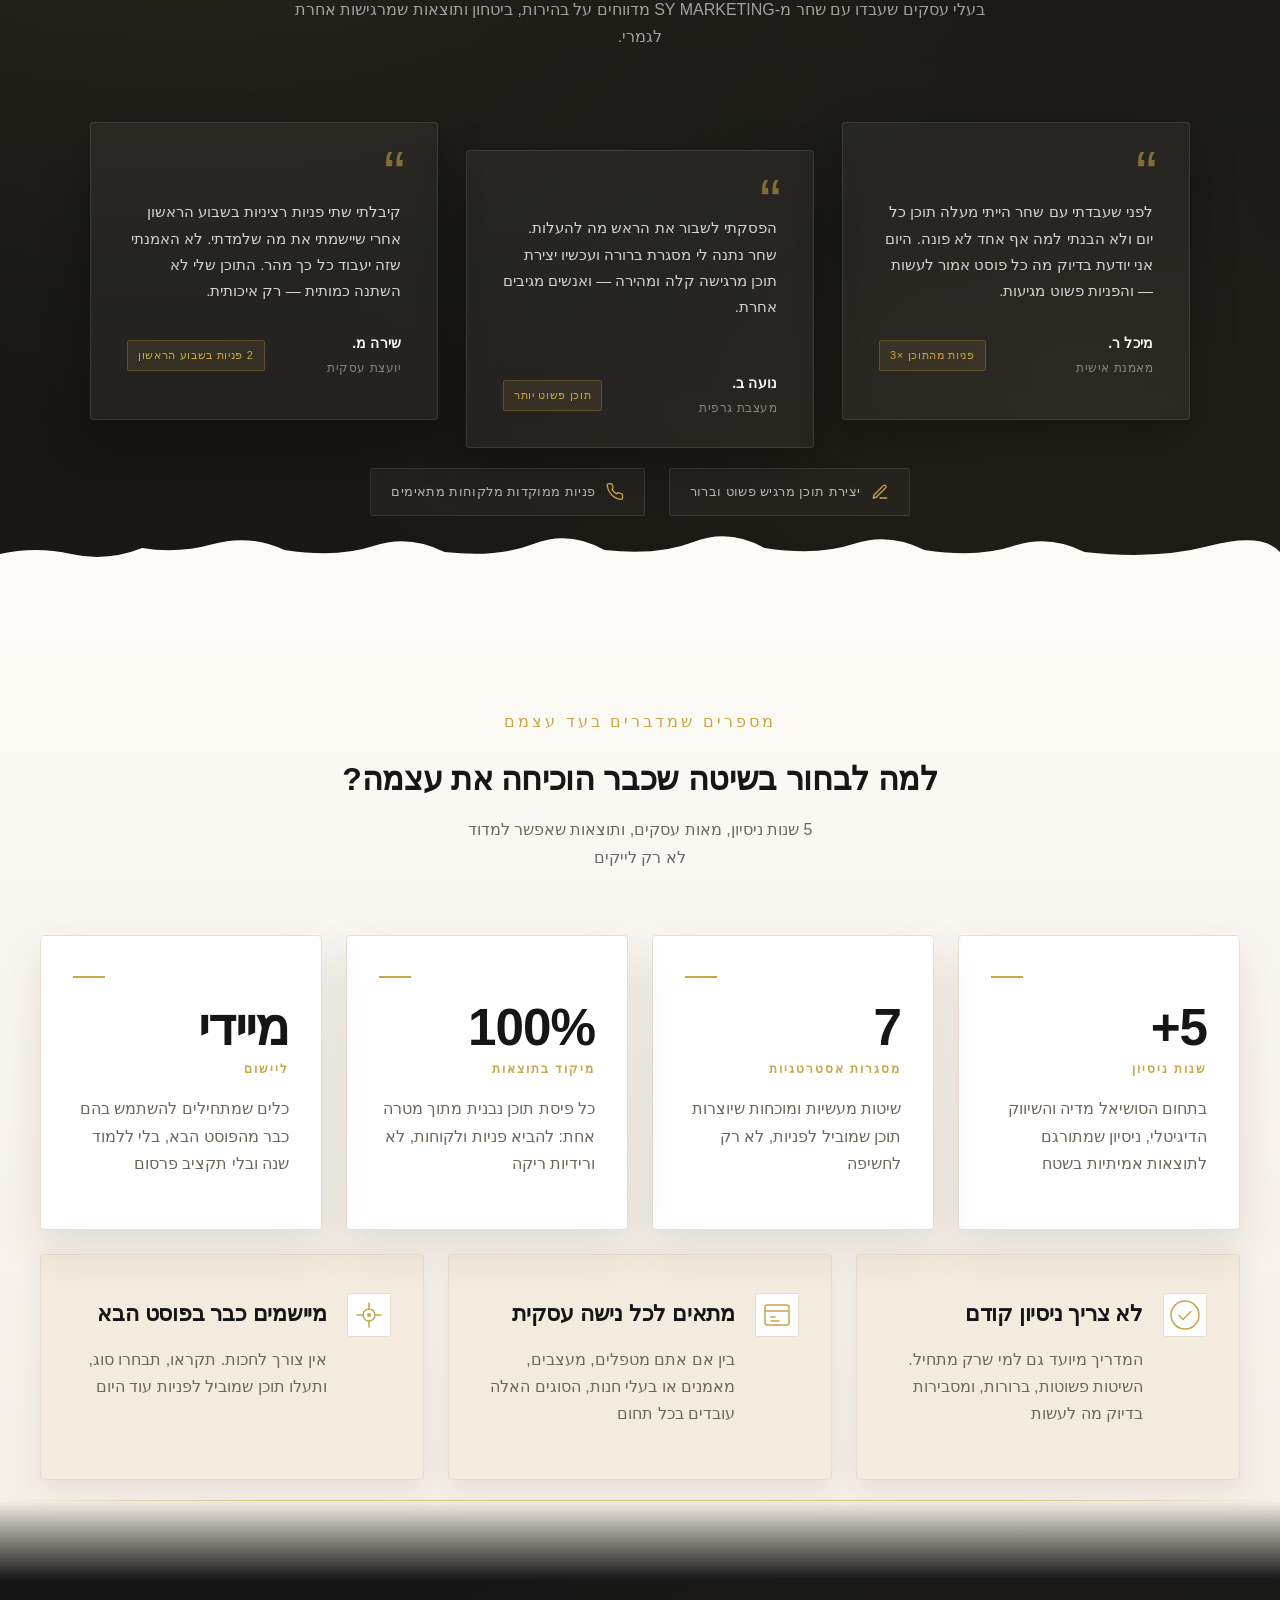
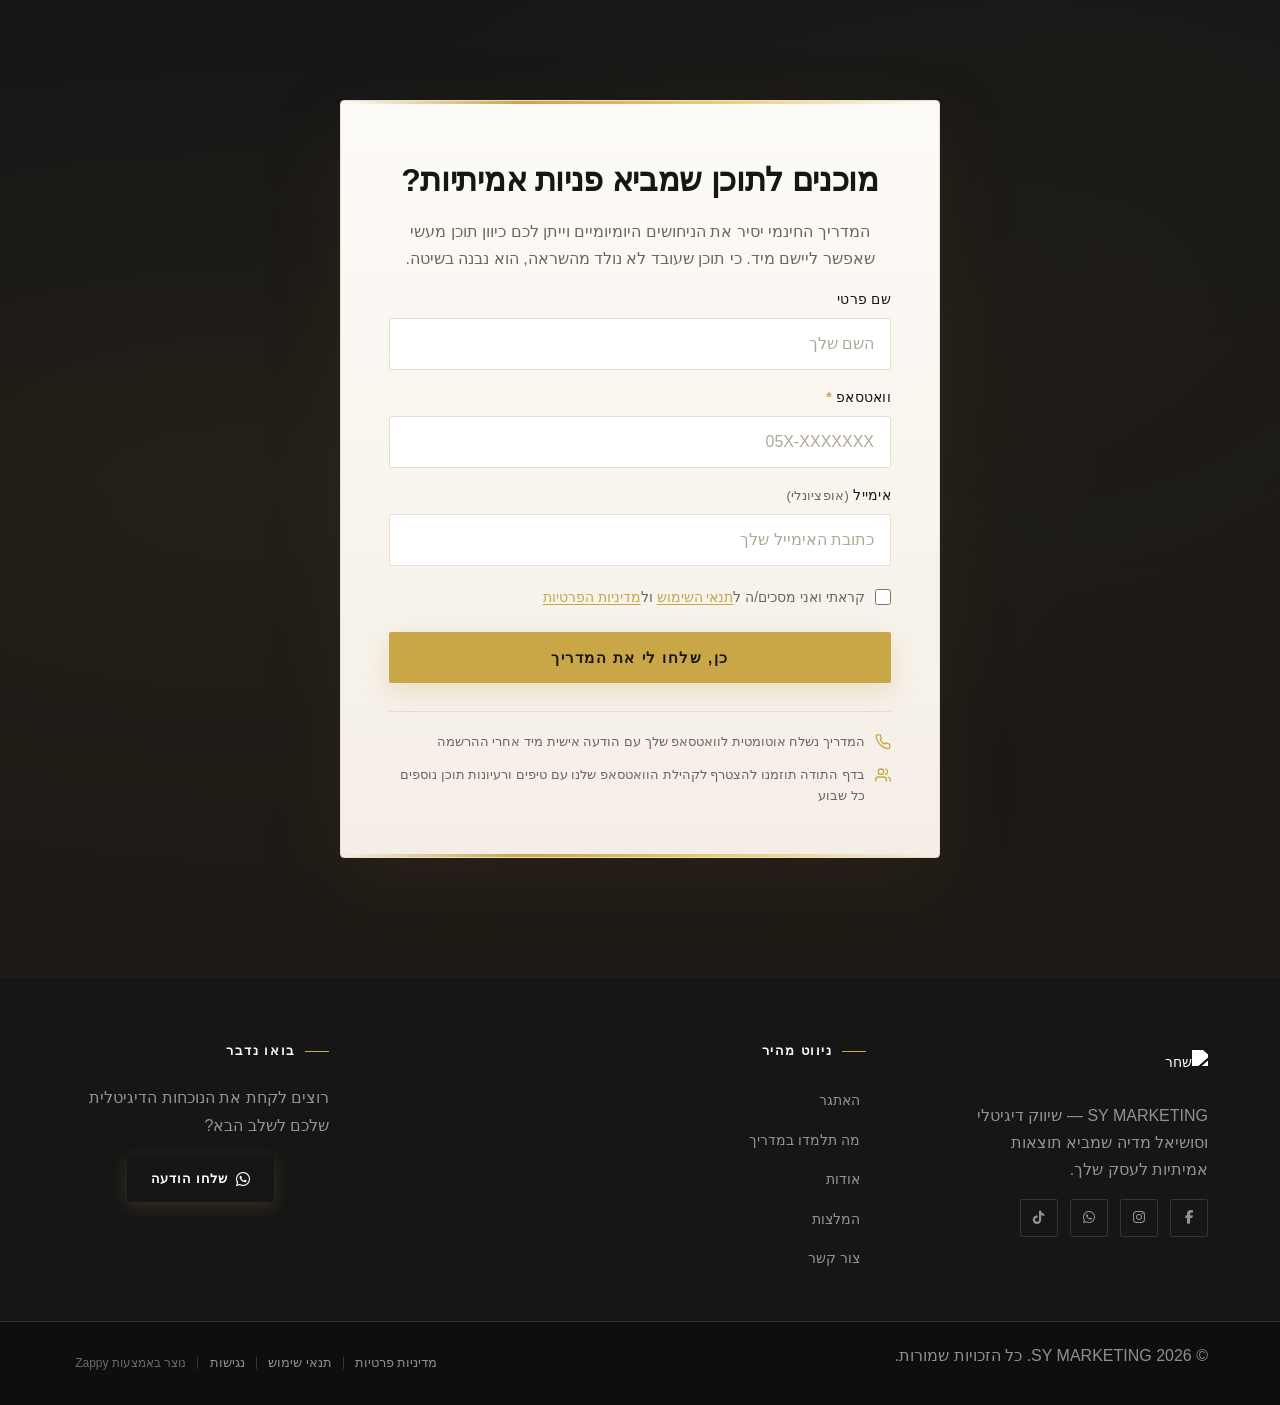
==== commit 8245c336: "Background sync: Progressive GitHub Sync" ====
--- a/index.html
+++ b/index.html
@@ -219,13 +219,16 @@
 </script>
 <!-- End Zappy Analytics -->
     <meta property="og:title" content="איך להביא לקוחות דרך רשתות חברתיות — שחר">
-  <meta property="og:description" content="Shachar is a personal brand in the digital marketing and social media space with 5 years of experience. She helps business owners stop guessing and start creati">
-  <meta property="og:type" content="website">
+    <meta property="og:description" content="Shachar is a personal brand in the digital marketing and social media space with 5 years of experience. She helps business owners stop guessing and start creati">
+    <meta name="twitter:card" content="summary_large_image">
+    <meta name="twitter:title" content="איך להביא לקוחות דרך רשתות חברתיות — שחר">
+    <meta name="twitter:description" content="Shachar is a personal brand in the digital marketing and social media space with 5 years of experience. She helps business owners stop guessing and start creati">
+    <meta property="og:type" content="website">
   <meta property="og:locale" content="he_IL">
   
-  <meta name="twitter:card" content="summary_large_image">
-  <meta name="twitter:title" content="איך להביא לקוחות דרך רשתות חברתיות — שחר">
-  <meta name="twitter:description" content="Shachar is a personal brand in the digital marketing and social media space with 5 years of experience. She helps business owners stop guessing and start creati">
+  
+  
+  
   
   <link rel="stylesheet" href="https://cdnjs.cloudflare.com/ajax/libs/font-awesome/6.4.0/css/all.min.css">
 
@@ -255,6 +258,9 @@
       /* Submenu item styling */
       .sub-menu li { list-style: none; margin: 0; padding: 0; }
       .sub-menu a { display: block !important; padding: 10px 16px !important; color: var(--text-dark, #333) !important; font-weight: 500; text-decoration: none; white-space: nowrap; transition: background-color 0.2s; }
+      .sub-menu .zappy-nav-child > a { padding-left: 28px !important; font-size: 0.9em !important; opacity: 0.85 !important; }
+      [dir="rtl"] .sub-menu .zappy-nav-child > a, html[lang="he"] .sub-menu .zappy-nav-child > a, html[lang="ar"] .sub-menu .zappy-nav-child > a { padding-left: 10px !important; padding-right: 28px !important; }
+      .sub-menu .zappy-nav-parent > a { font-weight: 600 !important; }
       .sub-menu a:hover { background-color: #f5f5f5; }
       /* RTL (Hebrew/Arabic) dropdown positioning */
       [dir="rtl"] .nav-menu .sub-menu, [dir="rtl"] nav .sub-menu, [dir="rtl"] .navbar .sub-menu, html[lang="he"] .nav-menu .sub-menu, html[lang="he"] nav .sub-menu, html[lang="he"] .navbar .sub-menu, html[lang="ar"] .nav-menu .sub-menu, html[lang="ar"] nav .sub-menu, html[lang="ar"] .navbar .sub-menu { left: auto !important; right: 0 !important; }
@@ -268,7 +274,7 @@
       /* ========== MOBILE SUBMENU STYLES ========== */
       @media (max-width: 768px) {
         .nav-menu .sub-menu, nav .sub-menu, .navbar .sub-menu, #navMenu .sub-menu { position: static !important; transform: none !important; box-shadow: none !important; background: transparent !important; max-height: 0; overflow: hidden; opacity: 0; visibility: hidden; transition: max-height 0.3s ease, opacity 0.3s ease; padding: 0 !important; border-radius: 0 !important; }
-        .sub-menu.mobile-expanded { max-height: 60vh !important; overflow-y: auto !important; opacity: 1 !important; visibility: visible !important; padding: 8px 0 8px 16px !important; }
+        .navbar .sub-menu.mobile-expanded, .nav-menu .sub-menu.mobile-expanded, #navMenu .sub-menu.mobile-expanded { max-height: none !important; overflow-y: visible !important; opacity: 1 !important; visibility: visible !important; padding: 8px 0 8px 16px !important; }
         [dir="rtl"] .sub-menu.mobile-expanded, html[lang="he"] .sub-menu.mobile-expanded { padding: 8px 16px 8px 0 !important; }
         /* Disable hover behavior on mobile */
         .nav-menu li:hover > .sub-menu, nav li:hover > .sub-menu, .navbar li:hover > .sub-menu, #navMenu li:hover > .sub-menu { opacity: 0; visibility: hidden; pointer-events: none; }
@@ -281,7 +287,11 @@
         .mobile-submenu-toggle { display: flex !important; align-items: center !important; justify-content: center !important; width: 44px !important; height: auto !important; background: transparent !important; border: none !important; cursor: pointer !important; color: var(--text-dark) !important; position: static !important; flex-shrink: 0 !important; align-self: stretch !important; z-index: 2 !important; padding: 0 !important; margin: 0 !important; }
         .mobile-submenu-toggle::after { content: '' !important; width: 0 !important; height: 0 !important; border-left: 6px solid transparent !important; border-right: 6px solid transparent !important; border-top: 7px solid currentColor !important; transition: transform 0.3s ease !important; }
         .mobile-submenu-toggle.expanded::after { transform: rotate(180deg) !important; }
-        .sub-menu a { padding: 10px 0 !important; display: block !important; color: var(--text-dark) !important; }
+        .sub-menu a { padding: 10px 0 !important; display: block !important; color: var(--text-dark) !important; white-space: normal !important; }
+        .sub-menu .zappy-nav-child > a { padding-left: 28px !important; font-size: 0.9em !important; opacity: 0.85 !important; }
+        [dir="rtl"] .sub-menu .zappy-nav-child > a, html[lang="he"] .sub-menu .zappy-nav-child > a, html[lang="ar"] .sub-menu .zappy-nav-child > a { padding-left: 0 !important; padding-right: 28px !important; }
+        .sub-menu .zappy-nav-parent > a { font-weight: 600 !important; }
+        .nav-menu.active, #navMenu.active { max-width: 100vw !important; overflow-x: hidden !important; box-sizing: border-box !important; }
         .navbar .sub-menu li a, nav.navbar .sub-menu li a, .zappy-products-dropdown .sub-menu a { color: var(--text-dark) !important; }
       }
       @media (min-width: 769px) { .mobile-submenu-toggle { display: none !important; } }
@@ -344,13 +354,11 @@
       <a href="/" class="logo-link">
         <img src="/assets/logo.webp" alt="שחר" class="logo">
       </a>
-    </div><ul class="nav-menu" id="navMenu"><li><a href="#problem">האתגר</a></li><li><a href="#benefits">יתרונות</a></li><li><a href="#about">אודות</a></li><li><a href="#testimonials">המלצות</a></li><li><a href="#stats">תוצאות</a></li><li><a href="#cta">צור קשר</a></li></ul></div>
-
-    
-
-    <div class="nav-cta-container">
-      
-    </div>
+    </div><ul class="nav-menu" id="navMenu"><li><a href="#problem">האתגר</a></li><li><a href="#benefits">מה תלמדו במדריך</a></li><li><a href="#about">אודות</a></li><li><a href="#testimonials">המלצות</a></li></ul></div>
+
+    
+
+    <div class="nav-cta-container"><li class="nav-cta-item"><a href="#cta" class="nav-cta-btn">צור קשר</a></li></div>
   </div>
 </nav>
 <script>
@@ -1370,13 +1378,7 @@
             <span class="footer-heading-line"></span>
             ניווט מהיר
           </h4>
-          <ul class="footer-nav">
-            <li><a href="#problem" >האתגר</a></li>
-            <li><a href="#benefits">יתרונות</a></li>
-            <li><a href="#about">אודות</a></li>
-            <li><a href="#testimonials">המלצות</a></li>
-            <li><a href="#stats">נתונים</a></li>
-          </ul>
+          <ul class="footer-nav"><li><a href="#problem">האתגר</a></li><li><a href="#benefits">מה תלמדו במדריך</a></li><li><a href="#about">אודות</a></li><li><a href="#testimonials">המלצות</a></li><li><a href="#cta">צור קשר</a></li></ul>
         </div>
 
         <!-- Column 3: Contact -->
@@ -1615,6 +1617,8 @@
         // small wrappers (e.g. 139px logo wrappers) to their parent width, conflicting with
         // the correct stored dimensions.
       }
+      function _parsePos(s){var x=50,y=50;try{var m=(s||'').match(/(-?d+(?:.d+)?)%s+(-?d+(?:.d+)?)%/);if(m){x=parseFloat(m[1]);y=parseFloat(m[2]);}}catch(e){}if(!isFinite(x))x=50;if(!isFinite(y))y=50;return{x:Math.max(0,Math.min(100,x)),y:Math.max(0,Math.min(100,y))};}
+      function _coverPct(iA,cA){if(!isFinite(iA)||iA<=0||!isFinite(cA)||cA<=0)return{w:100,h:100};if(iA>=cA)return{w:(iA/cA)*100,h:100};return{w:100,h:(cA/iA)*100};}
       function applyMobile(){
         if(_applied)return;_applied=true;
         document.querySelectorAll('[data-zappy-zoom-wrapper="true"]').forEach(function(w){
@@ -1624,9 +1628,11 @@
           var img=w.querySelector('img');
           if(!img)return;
           if(!img._zappyDesktop)img._zappyDesktop={src:img.getAttribute('src'),style:img.getAttribute('style')};
-          var mobileZoom=parseFloat(img.getAttribute('data-zappy-mobile-zoom'));
+          var mobileZoomStr=img.getAttribute('data-zappy-mobile-zoom');
+          var mobileZoom=parseFloat(mobileZoomStr);
           var mobileSrc=img.getAttribute('data-zappy-mobile-src');
           var mobilePos=img.getAttribute('data-zappy-mobile-object-position');
+          var hasMobileOverrides=mobilePos||mobileZoomStr;
           var parentOvf=w.parentElement?((w.parentElement.style.overflow||'')+(window.getComputedStyle(w.parentElement).overflow||'')).trim():'';
           var inConstrainedParent=parentOvf.indexOf('hidden')!==-1||parentOvf.indexOf('clip')!==-1;
           if(inConstrainedParent){
@@ -1636,22 +1642,46 @@
             w.style.setProperty('max-width','100%','important');
           }
           if(mobileSrc)img.src=mobileSrc;
-          var pos=mobilePos||img.style.getPropertyValue('object-position')||'50% 50%';
-          if(mobileZoom>1){
-            var wH=w.getAttribute('data-zappy-zoom-wrapper-height');
-            w.style.setProperty('height',wH||'200px','important');
-            img.style.setProperty('position','relative','important');
-            img.style.setProperty('width','100%','important');
-            img.style.setProperty('height','auto','important');
-            img.style.setProperty('min-height','100%','important');
-            img.style.setProperty('max-width','none','important');
-            img.style.setProperty('max-height','none','important');
-            img.style.setProperty('object-fit','cover','important');
-            img.style.setProperty('left','0','important');
-            img.style.setProperty('top','0','important');
-            img.style.setProperty('object-position',pos,'important');
-            img.style.setProperty('transform','scale('+mobileZoom+')','important');
-            img.style.setProperty('transform-origin',pos,'important');
+          if(hasMobileOverrides){
+            var effZoom=(isFinite(mobileZoom)&&mobileZoom>0)?mobileZoom:(parseFloat(img.getAttribute('data-zappy-zoom'))||1);
+            var effPos=mobilePos||'50% 50%';
+            w.style.setProperty('overflow','hidden','important');
+            w.style.setProperty('position','relative','important');
+            w.style.setProperty('width','100%','important');
+            w.style.setProperty('max-width','100%','important');
+            var _sW=parseFloat(w.getAttribute('data-zappy-zoom-wrapper-width'))||0;
+            var _sH=parseFloat(w.getAttribute('data-zappy-zoom-wrapper-height'))||0;
+            if(_sW>0&&_sH>0){w.style.setProperty('aspect-ratio',_sW+'/'+_sH,'important');w.style.setProperty('height','auto','important');}
+            function _applyZoomCrop(_img,_w,_ePos,_eZoom){
+              var rect=_w.getBoundingClientRect();
+              if(!rect||!rect.width||!rect.height)return;
+              var nW=_img.naturalWidth||0,nH=_img.naturalHeight||0;
+              if(!(nW>0&&nH>0))return;
+              var iA=nW/nH,cA=rect.width/rect.height;
+              var cv=_coverPct(iA,cA);
+              var wP=100,hP=100;
+              if(_eZoom>=1){wP=cv.w*_eZoom;hP=cv.h*_eZoom;}
+              else{var t2=(_eZoom-0.5)/0.5;if(!isFinite(t2))t2=0;t2=Math.max(0,Math.min(1,t2));wP=100+t2*(cv.w-100);hP=100+t2*(cv.h-100);}
+              var p2=_parsePos(_ePos);
+              var lP=(100-wP)*(p2.x/100);
+              var tP=(100-hP)*(p2.y/100);
+              _img.style.setProperty('position','absolute','important');
+              _img.style.setProperty('left',lP+'%','important');
+              _img.style.setProperty('top',tP+'%','important');
+              _img.style.setProperty('width',wP+'%','important');
+              _img.style.setProperty('height',hP+'%','important');
+              _img.style.setProperty('max-width','none','important');
+              _img.style.setProperty('max-height','none','important');
+              _img.style.setProperty('display','block','important');
+              _img.style.setProperty('object-fit',_eZoom<1?'fill':'cover','important');
+              _img.style.setProperty('transform','none','important');
+              _img.style.setProperty('margin','0','important');
+            }
+            _applyZoomCrop(img,w,effPos,effZoom);
+            if(mobileSrc&&!(img.complete&&img.naturalWidth>0)){
+              (function(_i,_w2,_p,_z){_i.addEventListener('load',function _ol(){_i.removeEventListener('load',_ol);try{_applyZoomCrop(_i,_w2,_p,_z);}catch(e){}});
+              })(img,w,effPos,effZoom);
+            }
           }else{
             if(!inConstrainedParent)w.style.setProperty('height','auto','important');
             img.style.setProperty('position','relative','important');
@@ -1663,7 +1693,6 @@
             img.style.setProperty('left','0','important');
             img.style.setProperty('top','0','important');
             img.style.setProperty('transform','none','important');
-            if(mobilePos)img.style.setProperty('object-position',pos,'important');
           }
         });
         document.querySelectorAll('img[data-zappy-mobile-src],img[data-zappy-mobile-object-position],img[data-zappy-mobile-zoom]').forEach(function(img){
--- a/styles.css
+++ b/styles.css
@@ -5484,6 +5484,75 @@
   box-sizing: border-box !important;
   max-width: 100% !important;
 }
+/* mobile-submenu-overflow-fix */
+@media (max-width: 768px) {
+  .navbar .sub-menu.mobile-expanded,
+  .nav-menu .sub-menu.mobile-expanded,
+  #navMenu .sub-menu.mobile-expanded,
+  .zappy-products-dropdown .sub-menu.mobile-expanded,
+  .zappy-products-dropdown > .sub-menu.mobile-expanded,
+  .menu-item-has-children > .sub-menu.mobile-expanded {
+    max-height: none !important;
+    overflow-y: visible !important;
+  }
+  .menu-item-has-children,
+  .zappy-products-dropdown,
+  .nav-menu > li.menu-item-has-children {
+    flex-shrink: 0 !important;
+  }
+  .sub-menu a,
+  .navbar .sub-menu a,
+  .navbar .sub-menu li a,
+  nav.navbar .sub-menu li a,
+  .zappy-products-dropdown .sub-menu a {
+    white-space: normal !important;
+  }
+}
+
+
+/* zappy-nav-child-indent */
+.zappy-products-dropdown .zappy-nav-child > a,
+.sub-menu .zappy-nav-child > a {
+  padding-left: 28px !important;
+  font-size: 0.9em !important;
+  opacity: 0.85 !important;
+}
+[dir="rtl"] .zappy-products-dropdown .zappy-nav-child > a,
+[dir="rtl"] .sub-menu .zappy-nav-child > a,
+html[lang="he"] .zappy-products-dropdown .zappy-nav-child > a,
+html[lang="he"] .sub-menu .zappy-nav-child > a,
+html[lang="ar"] .zappy-products-dropdown .zappy-nav-child > a,
+html[lang="ar"] .sub-menu .zappy-nav-child > a {
+  padding-left: 0 !important;
+  padding-right: 28px !important;
+}
+.zappy-products-dropdown .zappy-nav-parent > a,
+.sub-menu .zappy-nav-parent > a {
+  font-weight: 600 !important;
+}
+@media (max-width: 768px) {
+  .nav-menu.active,
+  #navMenu.active {
+    max-width: 100vw !important;
+    overflow-x: hidden !important;
+    box-sizing: border-box !important;
+  }
+}
+
+
+/* ========== EMPTY SUBMENU HIDING (Auto-added by Zappy) ========== */
+.sub-menu:empty,
+.dropdown-menu:empty,
+.sub-menu.zappy-empty-submenu,
+.dropdown-menu.zappy-empty-submenu,
+.nav-menu .sub-menu.zappy-empty-submenu,
+nav .sub-menu.zappy-empty-submenu,
+.navbar .sub-menu.zappy-empty-submenu,
+#navMenu .sub-menu.zappy-empty-submenu,
+#navMenu .dropdown-menu.zappy-empty-submenu {
+  display: none !important;
+}
+
 
 /* ========== RTL MOBILE NAVBAR FIX (zappy-rtl-mobile-fix) ========== */
 /* High-specificity rules to ensure RTL positioning wins over any [lang="en"] conflicts */
@@ -5610,6 +5679,23 @@
 }
 
 /* ========== END HERO IMAGE GRADIENT FIX ========== */
+
+
+/* ========== FULLSCREEN HERO OVERFLOW FIX (fullscreen-hero-overflow-fix) ========== */
+@media (max-width: 768px) {
+
+  section[data-hero-type*="fullscreen"] {
+    height: auto !important;
+    min-height: 100svh !important;
+    padding: 0 0 90px 0 !important;
+  }
+  section[data-hero-type*="fullscreen"] > [class*="-container"]:not([class*="bg"]):not([class*="scrim"]):not([class*="divider"]),
+  section[data-hero-type*="fullscreen"] > .container {
+    padding-bottom: 100px !important;
+    min-height: auto !important;
+  }
+}
+/* ========== END FULLSCREEN HERO OVERFLOW FIX ========== */
 
 
 /* ========== PRODUCT ICON STYLES (product-icon-styles) ========== */
@@ -5781,7 +5867,8 @@
   }
   
   /* Fix zoom wrapper images on mobile - make responsive */
-  [data-zappy-zoom-wrapper="true"] img {
+  /* Exclude images with mobile overrides — those are handled by JS to honor user settings */
+  [data-zappy-zoom-wrapper="true"] img:not([data-zappy-mobile-object-position]):not([data-zappy-mobile-zoom]) {
     position: relative !important;
     width: 100% !important;
     height: auto !important;
@@ -5974,6 +6061,19 @@
   [data-zappy-zoom-wrapper] {
     max-width: 100% !important;
   }
+
+  /* ========== FULLSCREEN HERO OVERFLOW FIX ========== */
+
+  section[data-hero-type*="fullscreen"] {
+    height: auto !important;
+    min-height: 100svh !important;
+    padding: 0 0 90px 0 !important;
+  }
+  section[data-hero-type*="fullscreen"] > [class*="-container"]:not([class*="bg"]):not([class*="scrim"]):not([class*="divider"]),
+  section[data-hero-type*="fullscreen"] > .container {
+    padding-bottom: 100px !important;
+    min-height: auto !important;
+  }
 }
 
 /* ========== HERO SECTION WIDTH CONSTRAINT (ALL VIEWPORTS) ========== */
@@ -6089,7 +6189,73 @@
 /* ========== END GRID RESPONSIVE FIX ========== */
 
 
+/* ZAPPY_NAVBAR_CTA_ALIGNMENT_FIX */
+.nav-cta-container .zappy-search-container,
+.zappy-search-container { align-self: center; }
+.nav-cta-container p { margin: 0 !important; }
+
+
 /* ZAPPY_SECTION_BG_TYPE_FIX */
 [data-zappy-bg-type="color"] { background-image: none !important; background-color: var(--zappy-bg-color, transparent) !important; }
 [data-zappy-bg-type="image"] { background-image: linear-gradient(var(--zappy-bg-overlay, rgba(0,0,0,0)), var(--zappy-bg-overlay, rgba(0,0,0,0))), var(--zappy-bg-image, none) !important; background-size: cover !important; background-position: center !important; background-repeat: no-repeat !important; }
 [data-zappy-bg-type="video"] { background-image: none !important; }
+
+
+/* ZAPPY_IOS_NAVBAR_GAP_FIX */
+/* iOS Safari does not clip overflow-x:hidden on <html>, so a page with any
+   horizontal overflow ends up with visual viewport > layout viewport.
+   position:fixed children anchored with right:0 (the mobile dropdown menu)
+   then pin to the visual viewport right edge — off-screen past the navbar.
+   Companion JS (ZAPPY_IOS_VIEWPORT_GAP_FIX in script.js) measures the gap
+   and exposes it as --ios-viewport-gap; this rule uses it to shift the
+   menu inward so it lands on the real layout-viewport right edge. On every
+   other browser the gap is 0 and the rule is a no-op.
+
+   The selector list below intentionally mirrors the RTL selectors used
+   elsewhere in the stylesheet — we need equal-or-higher specificity to
+   win the cascade (!important alone can't beat higher specificity). */
+@media (max-width: 768px) {
+  .navbar,
+  nav.navbar {
+    width: auto !important;
+    max-width: none !important;
+    left: 0 !important;
+    right: 0 !important;
+    overflow-x: hidden !important;
+    box-sizing: border-box !important;
+  }
+  #navMenu,
+  .nav-menu,
+  html[dir="rtl"] .nav-menu,
+  html[dir="rtl"] .navbar .nav-menu,
+  html[dir="rtl"] nav .nav-menu,
+  html[dir="rtl"] header .nav-menu,
+  html[dir="rtl"] .nav-container .nav-menu,
+  [dir="rtl"] .navbar .nav-menu,
+  [dir="rtl"] nav .nav-menu,
+  [dir="rtl"] header .nav-menu,
+  [dir="rtl"] .nav-container .nav-menu,
+  [dir="rtl"] .nav-menu,
+  html[lang="he"] .nav-menu,
+  html[lang="ar"] .nav-menu {
+    /* Force position:fixed so the --ios-viewport-gap shift is measured
+       against the (visual) viewport, not whatever container the menu may
+       have been reparented into by earlier v1/v2 patches.
+       --zappy-navbar-bottom is set by the runtime JS companion and
+       defaults to 70px — this lets us override the v2 `top: 100%` (which
+       with position:fixed would resolve to the full viewport height and
+       push the menu off-screen). */
+    position: fixed !important;
+    top: var(--zappy-navbar-bottom, 70px) !important;
+    right: var(--ios-viewport-gap, 0px) !important;
+  }
+}
+
+/* RTL footer contact: icon on the right (start) side, text on the left */
+html[dir="rtl"] .footer-contact li, html[dir="rtl"] .site-footer .footer-contact li, html[dir="rtl"] .site-footer .footer-col:nth-child(3) .footer-contact li { flex-direction: row !important; justify-content: flex-start !important; }
+html[dir="rtl"] .footer-contact .contact-icon { order: 0 !important; }
+html[dir="rtl"] .footer-contact .contact-text { order: 1 !important; }
+html[dir="rtl"] .footer-contact li > a { flex-direction: row !important; }
+
+/* Spec table BiDi fix: isolate cells so mixed LTR/RTL content renders correctly */
+.specs-table th, .specs-table td { unicode-bidi: plaintext !important; }
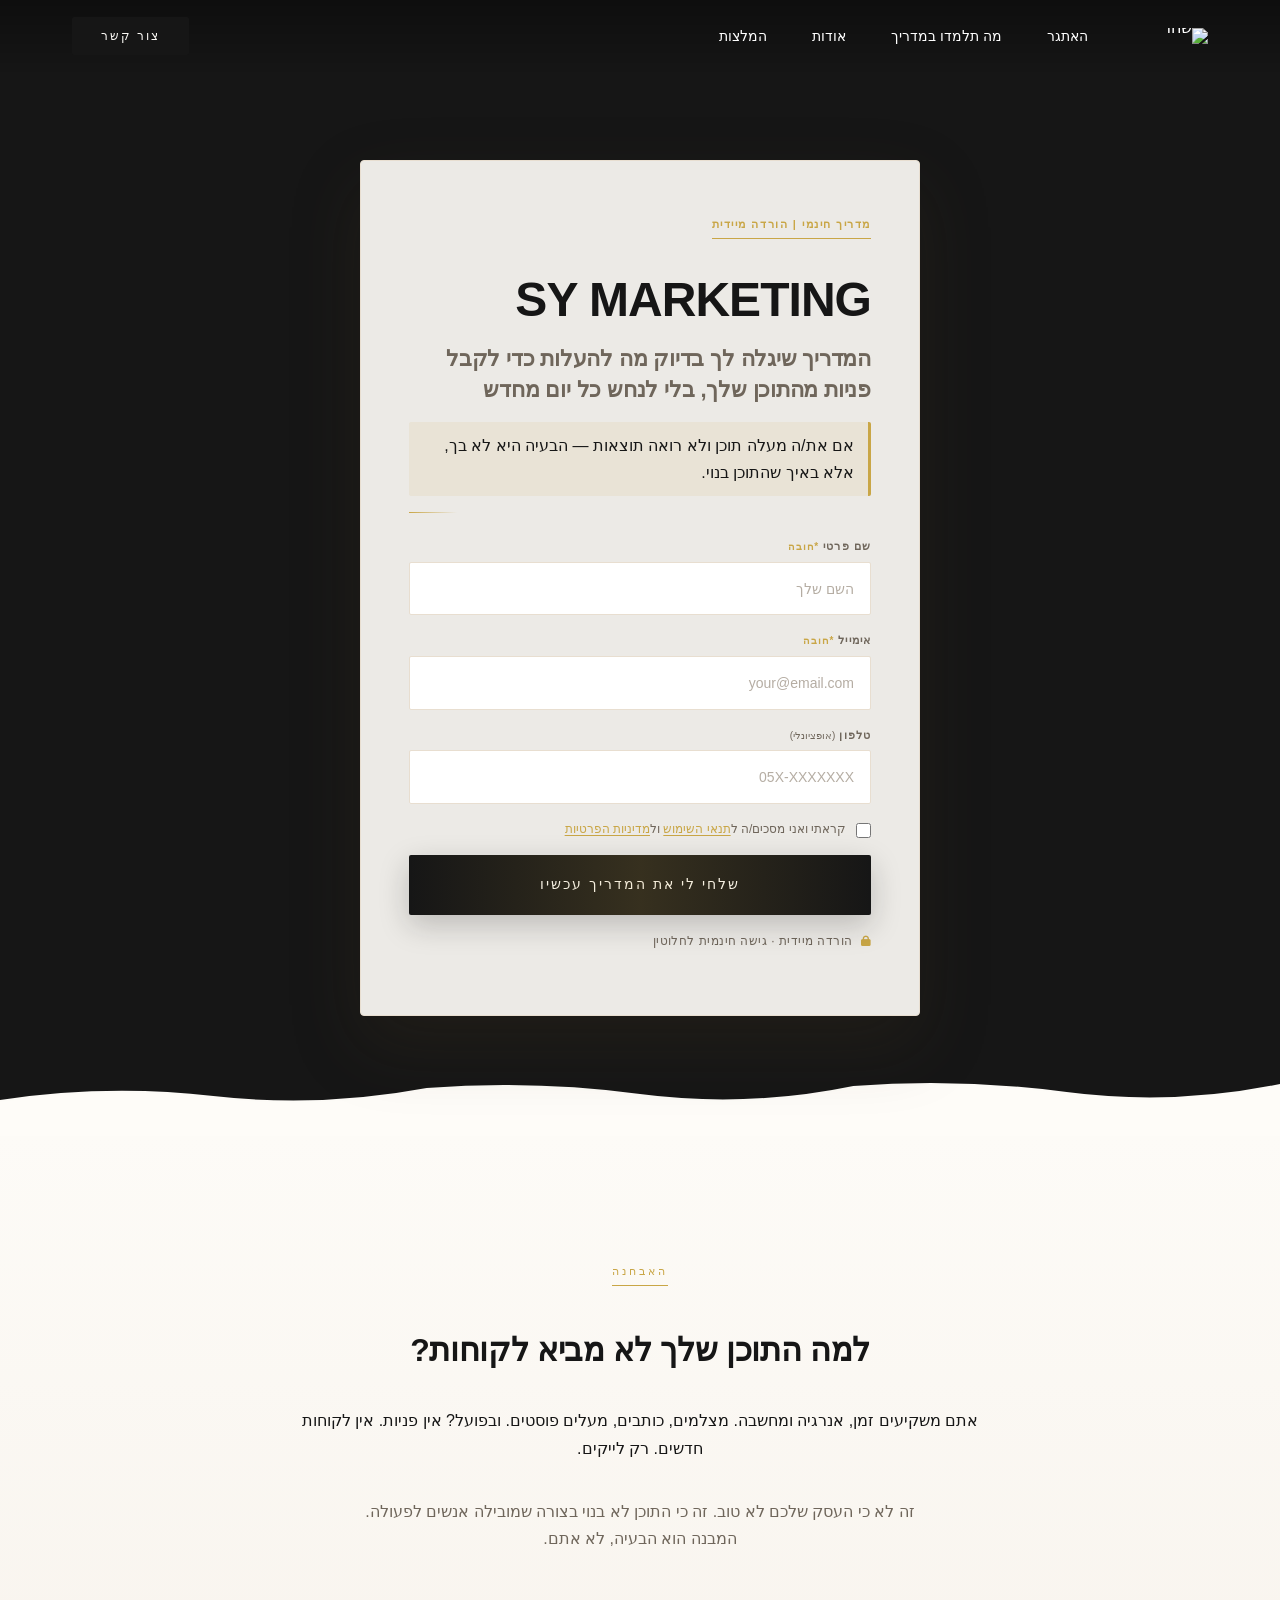
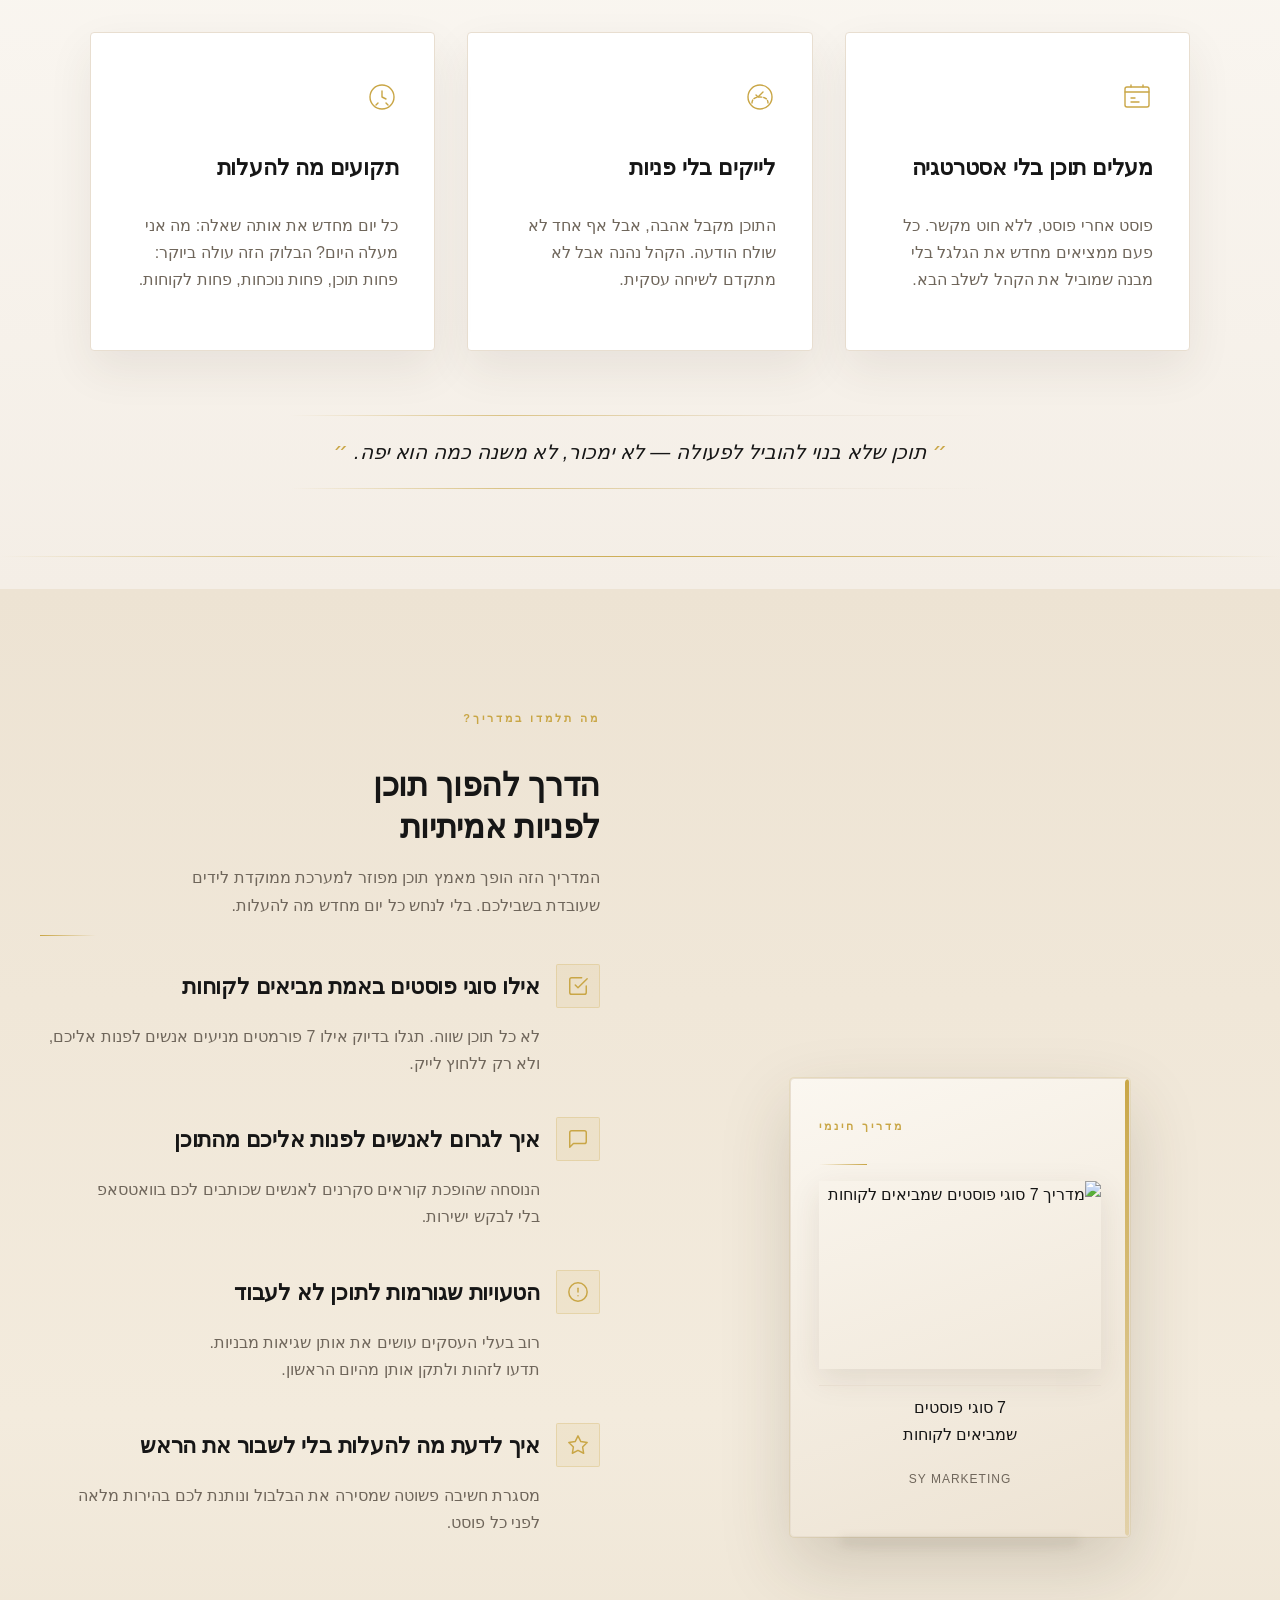
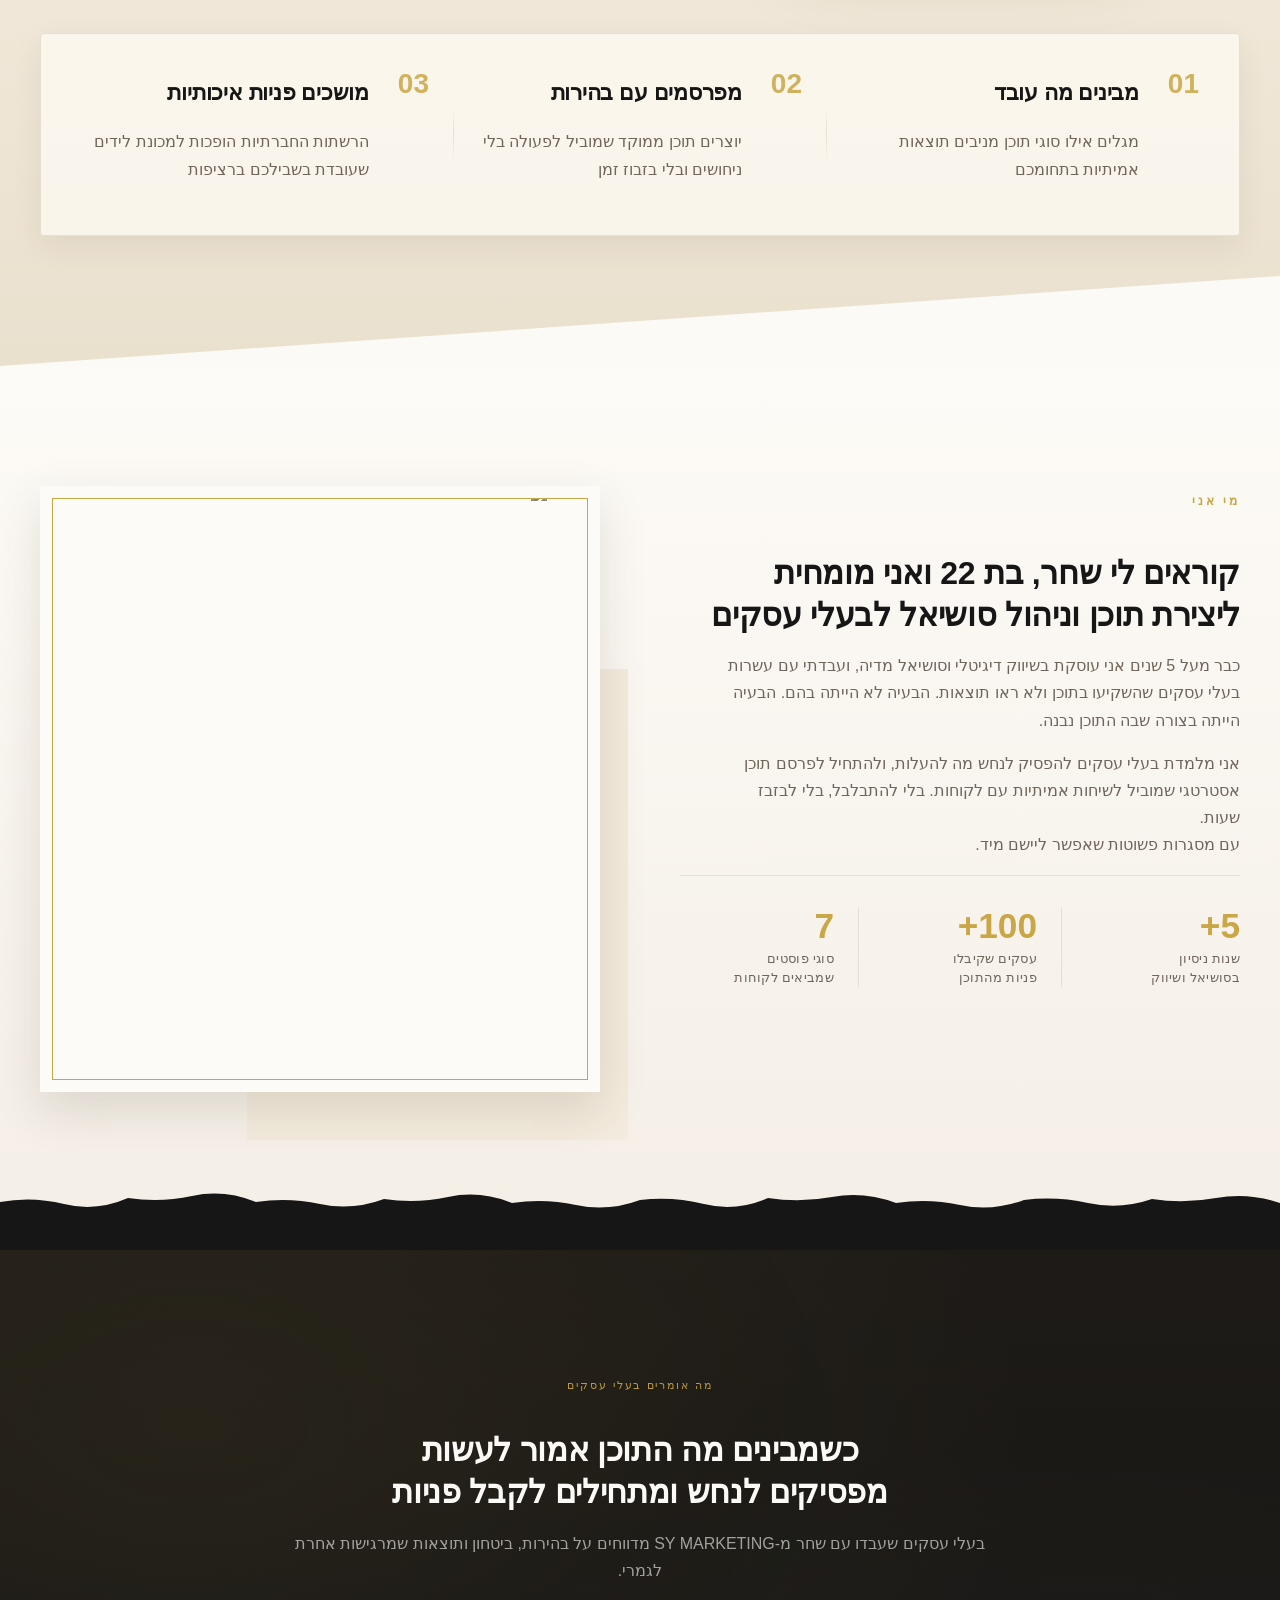
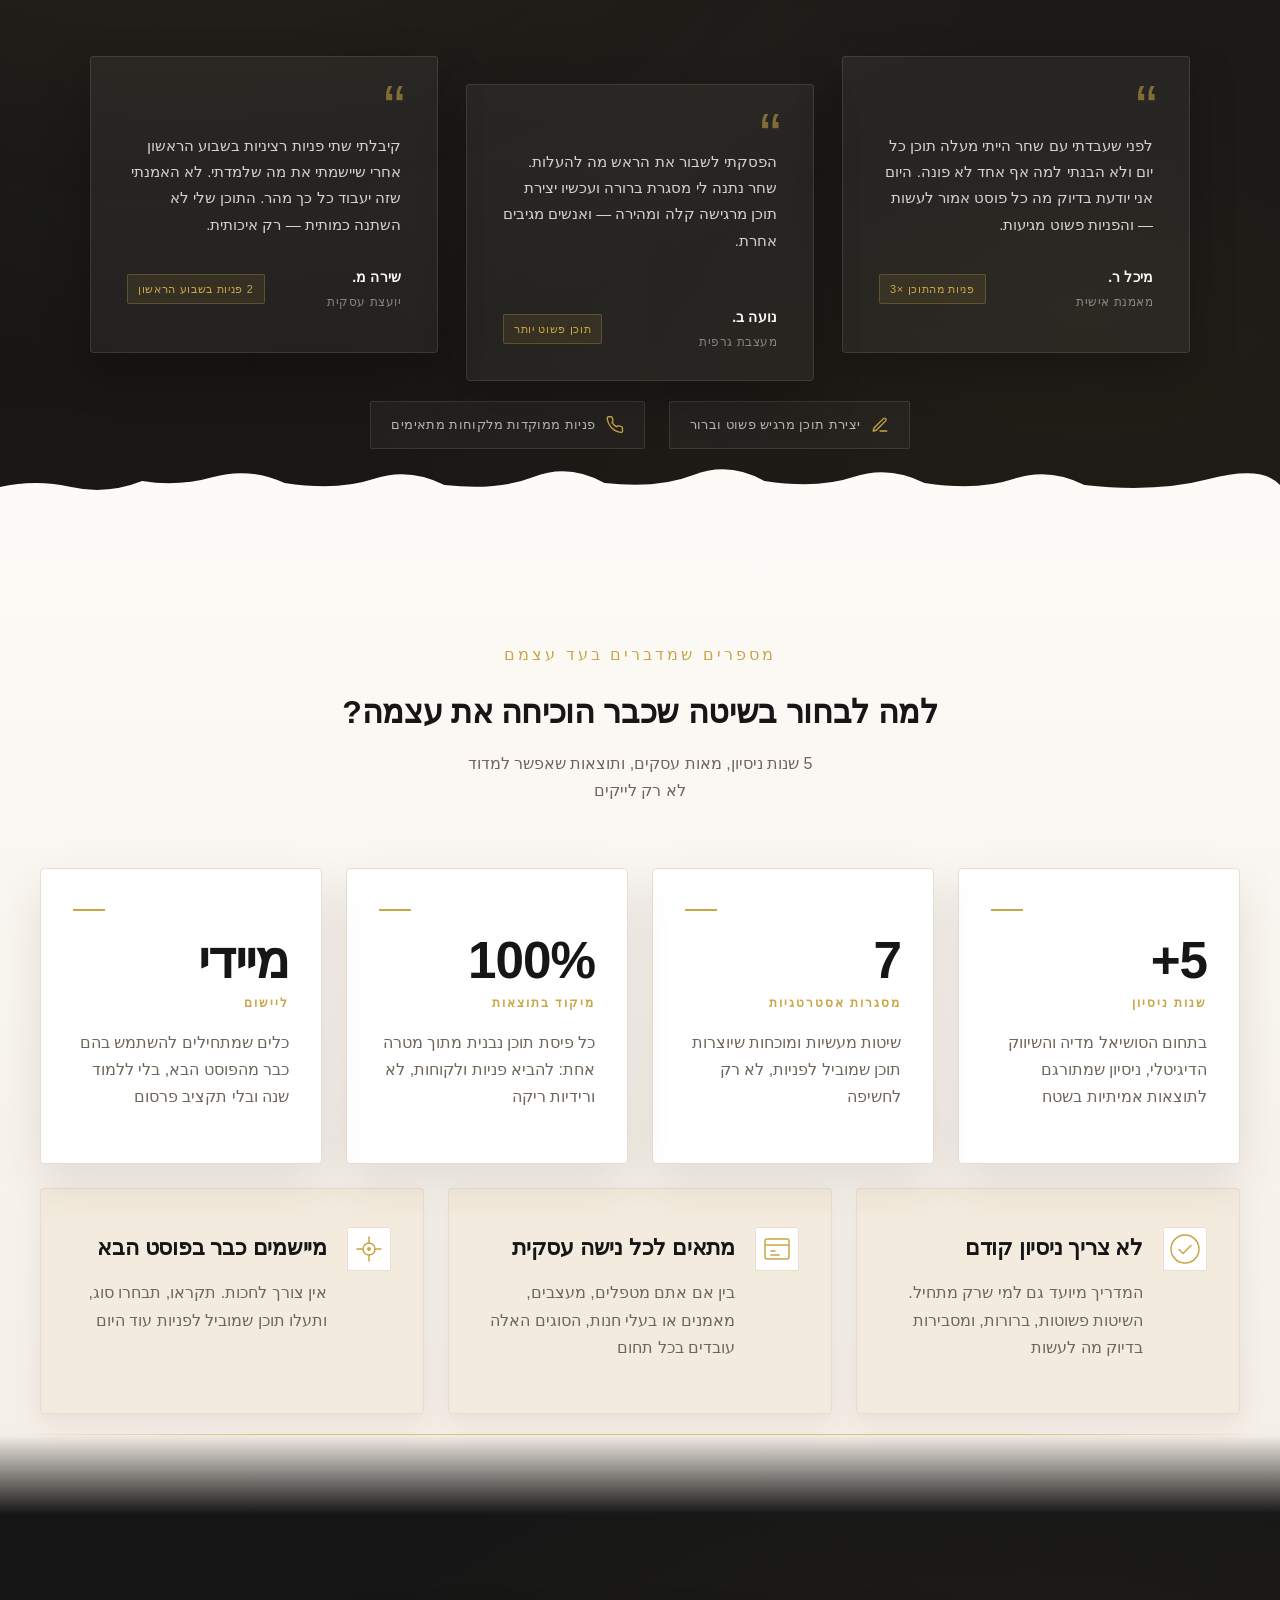
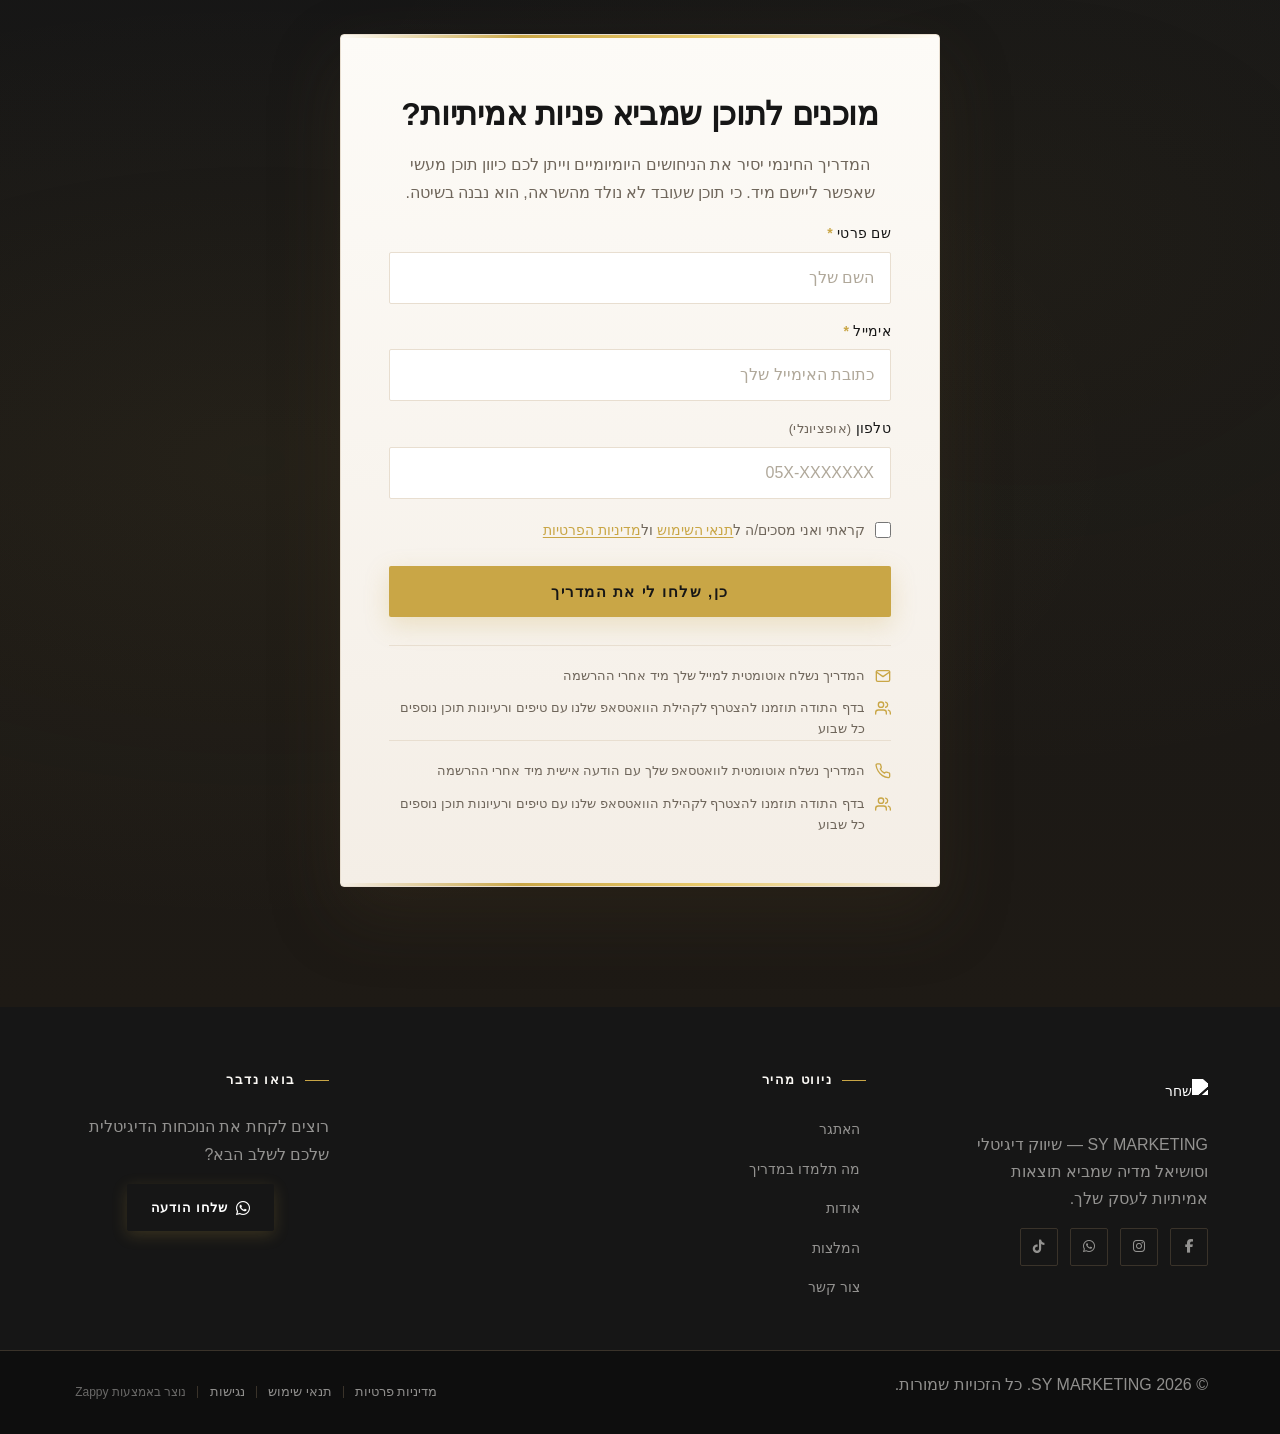
==== commit dfcb9eb8: "Background sync: Progressive GitHub Sync" ====
--- a/index.html
+++ b/index.html
@@ -822,31 +822,31 @@
       <!-- Lead Form -->
       <form class="contact-form index-hero-form" action="#" method="post" style="text-align: center !important; display: flex !important; justify-content: center !important; align-items: flex-start !important; width: 100% !important;">
         <div class="index-hero-field">
-          <label for="hero-name">שם פרטי *חובה</label>
-          <input type="text" id="hero-name" name="name" placeholder="השם שלך" required="" fdprocessedid="4evyzm" class="field-error" aria-invalid="true">
-        <span class="form-error" role="alert" aria-live="polite" style="display: block;">שם פרטי is required.</span></div>
+          <label for="hero-name">שם פרטי <span class="index-hero-required">*חובה</span></label>
+          <input type="text" id="hero-name" name="name" placeholder="השם שלך" required="">
+        </div>
 
         <div class="index-hero-field">
-          <label for="hero-whatsapp">וואטסאפ <span class="index-hero-required">*חובה</span></label>
-          <input type="tel" id="hero-whatsapp" name="whatsapp" placeholder="05X-XXXXXXX" required="" fdprocessedid="z2f57" class="field-error" aria-invalid="true">
-        <span class="form-error" role="alert" aria-live="polite" style="display: block;">וואטסאפ *חובה is required.</span></div>
+          <label for="hero-email">אימייל <span class="index-hero-required">*חובה</span></label>
+          <input type="email" id="hero-email" name="email" placeholder="your@email.com" required="">
+        </div>
 
         <div class="index-hero-field">
-          <label for="hero-email">אימייל <span class="index-hero-optional">(אופציונלי)</span></label>
-          <input type="email" id="hero-email" name="email" placeholder="your@email.com" fdprocessedid="ry79y" class="field-valid" aria-invalid="false">
-        <span class="form-error" role="alert" aria-live="polite" style="display: none;"></span></div>
+          <label for="hero-phone">טלפון <span class="index-hero-optional">(אופציונלי)</span></label>
+          <input type="tel" id="hero-phone" name="phone" placeholder="05X-XXXXXXX">
+        </div>
 
         <div class="privacy-consent">
           <label class="privacy-consent-label">
-            <input type="checkbox" name="privacy_consent" class="privacy-consent-checkbox field-valid" required="" aria-invalid="false">
+            <input type="checkbox" name="privacy_consent" class="privacy-consent-checkbox" required="">
             <span>קראתי ואני מסכים/ה ל<a href="/terms" target="_blank">תנאי השימוש</a> ול<a href="/privacy" target="_blank">מדיניות הפרטיות</a></span>
-          <span class="form-error" role="alert" aria-live="polite" style="display: none;"></span></label>
-        </div>
-
-        <button type="submit" class="index-hero-cta" fdprocessedid="f42o3m" data-element-type="button" data-element-id="btn-1776016534750-bxcf3txmo" data-native-element="true" style="outline: none; color: rgb(42, 42, 42) !important; border-color: transparent !important; background-color: transparent !important; background-image: none !important;">שלחי לי את המדריך עכשיו</button>
+          </label>
+        </div>
+
+        <button type="submit" class="index-hero-cta" data-element-type="button" data-element-id="btn-1776016534750-bxcf3txmo" data-native-element="true">שלחי לי את המדריך עכשיו</button>
 
         <p class="index-hero-reassurance"><i class="fa-solid fa-lock"></i>&nbsp; הורדה מיידית · גישה חינמית לחלוטין</p>
-      </form>
+</form>
     </div>
   </div>
 
@@ -1315,16 +1315,16 @@
           <form class="contact-form index-cta-form" action="#" method="post" novalidate="">
             <div class="index-cta-fields">
               <div class="index-cta-field-group">
-                <label class="index-cta-label" for="cta-name">שם פרטי</label>
-                <input class="index-cta-input" type="text" id="cta-name" name="first_name" placeholder="השם שלך" required="" fdprocessedid="e8dcvm">
+                <label class="index-cta-label" for="cta-name">שם פרטי <span class="index-cta-required">*</span></label>
+                <input class="index-cta-input" type="text" id="cta-name" name="first_name" placeholder="השם שלך" required="">
               </div>
               <div class="index-cta-field-group">
-                <label class="index-cta-label" for="cta-whatsapp">וואטסאפ <span class="index-cta-required">*</span></label>
-                <input class="index-cta-input" type="tel" id="cta-whatsapp" name="whatsapp" placeholder="05X-XXXXXXX" required="" fdprocessedid="o67xto">
+                <label class="index-cta-label" for="cta-email">אימייל <span class="index-cta-required">*</span></label>
+                <input class="index-cta-input" type="email" id="cta-email" name="email" placeholder="כתובת האימייל שלך" required="">
               </div>
               <div class="index-cta-field-group">
-                <label class="index-cta-label" for="cta-email">אימייל <span class="index-cta-optional">(אופציונלי)</span></label>
-                <input class="index-cta-input" type="email" id="cta-email" name="email" placeholder="כתובת האימייל שלך" fdprocessedid="x2j4rj">
+                <label class="index-cta-label" for="cta-phone">טלפון <span class="index-cta-optional">(אופציונלי)</span></label>
+                <input class="index-cta-input" type="tel" id="cta-phone" name="phone" placeholder="05X-XXXXXXX">
               </div>
             </div>
             <div class="privacy-consent">
@@ -1333,8 +1333,18 @@
                 <span>קראתי ואני מסכים/ה ל<a href="/terms" target="_blank">תנאי השימוש</a> ול<a href="/privacy" target="_blank">מדיניות הפרטיות</a></span>
               </label>
             </div>
-            <button type="submit" class="index-cta-btn" fdprocessedid="zr9qxp" data-element-type="button" data-element-id="btn-1776017586089-w1qsc4vpw" data-native-element="true" style="outline: none;">כן, שלחו לי את המדריך</button>
-          </form>
+            <button type="submit" class="index-cta-btn" data-element-type="button" data-element-id="btn-1776017586089-w1qsc4vpw" data-native-element="true">כן, שלחו לי את המדריך</button>
+            <div class="index-cta-reassurance">
+              <div class="index-cta-reassurance-item">
+                <svg data-element-type="icon" data-icon-type="svg" xmlns="http://www.w3.org/2000/svg" width="16" height="16" viewBox="0 0 24 24" fill="none" stroke="currentColor" stroke-width="2" stroke-linecap="round" stroke-linejoin="round" aria-hidden="true"><path d="M4 4h16c1.1 0 2 .9 2 2v12c0 1.1-.9 2-2 2H4c-1.1 0-2-.9-2-2V6c0-1.1.9-2 2-2z"></path><polyline points="22,6 12,13 2,6"></polyline></svg>
+                <span>המדריך נשלח אוטומטית למייל שלך מיד אחרי ההרשמה</span>
+              </div>
+              <div class="index-cta-reassurance-item">
+                <svg data-element-type="icon" data-icon-type="svg" xmlns="http://www.w3.org/2000/svg" width="16" height="16" viewBox="0 0 24 24" fill="none" stroke="currentColor" stroke-width="2" stroke-linecap="round" stroke-linejoin="round" aria-hidden="true"><path d="M17 21v-2a4 4 0 0 0-4-4H5a4 4 0 0 0-4 4v2"></path><circle cx="9" cy="7" r="4"></circle><path d="M23 21v-2a4 4 0 0 0-3-3.87"></path><path d="M16 3.13a4 4 0 0 1 0 7.75"></path></svg>
+                <span>בדף התודה תוזמנו להצטרף לקהילת הוואטסאפ שלנו עם טיפים ורעיונות תוכן נוספים כל שבוע</span>
+              </div>
+            </div>
+</form>
           <div class="index-cta-reassurance">
             <div class="index-cta-reassurance-item">
               <svg data-element-type="icon" data-icon-type="svg" xmlns="http://www.w3.org/2000/svg" width="16" height="16" viewBox="0 0 24 24" fill="none" stroke="currentColor" stroke-width="2" stroke-linecap="round" stroke-linejoin="round" aria-hidden="true"><path d="M22 16.92v3a2 2 0 0 1-2.18 2 19.79 19.79 0 0 1-8.63-3.07A19.5 19.5 0 0 1 4.69 12 19.79 19.79 0 0 1 1.61 3.41 2 2 0 0 1 3.6 1.22h3a2 2 0 0 1 2 1.72 12.84 12.84 0 0 0 .7 2.81 2 2 0 0 1-.45 2.11L7.91 8.96a16 16 0 0 0 6.29 6.29l.95-.95a2 2 0 0 1 2.11-.45 12.84 12.84 0 0 0 2.81.7A2 2 0 0 1 22 16.92z"></path></svg>
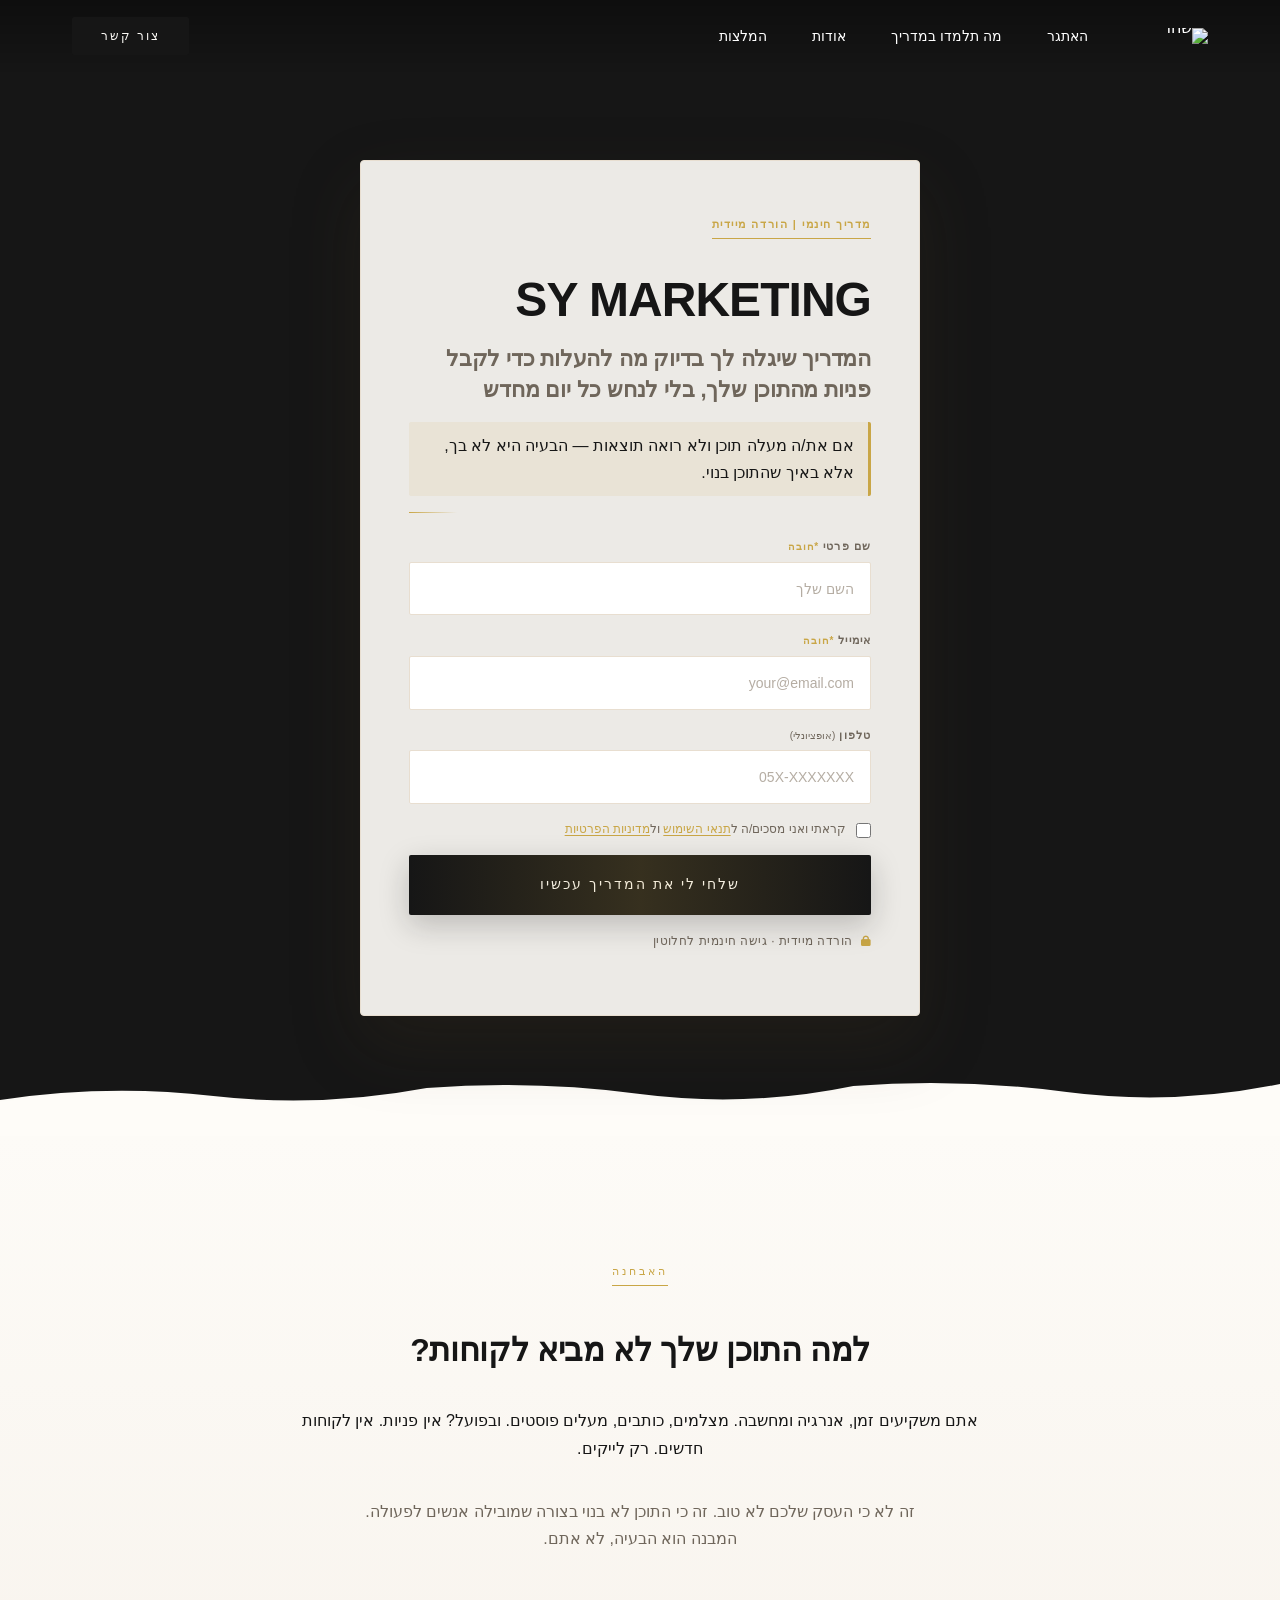
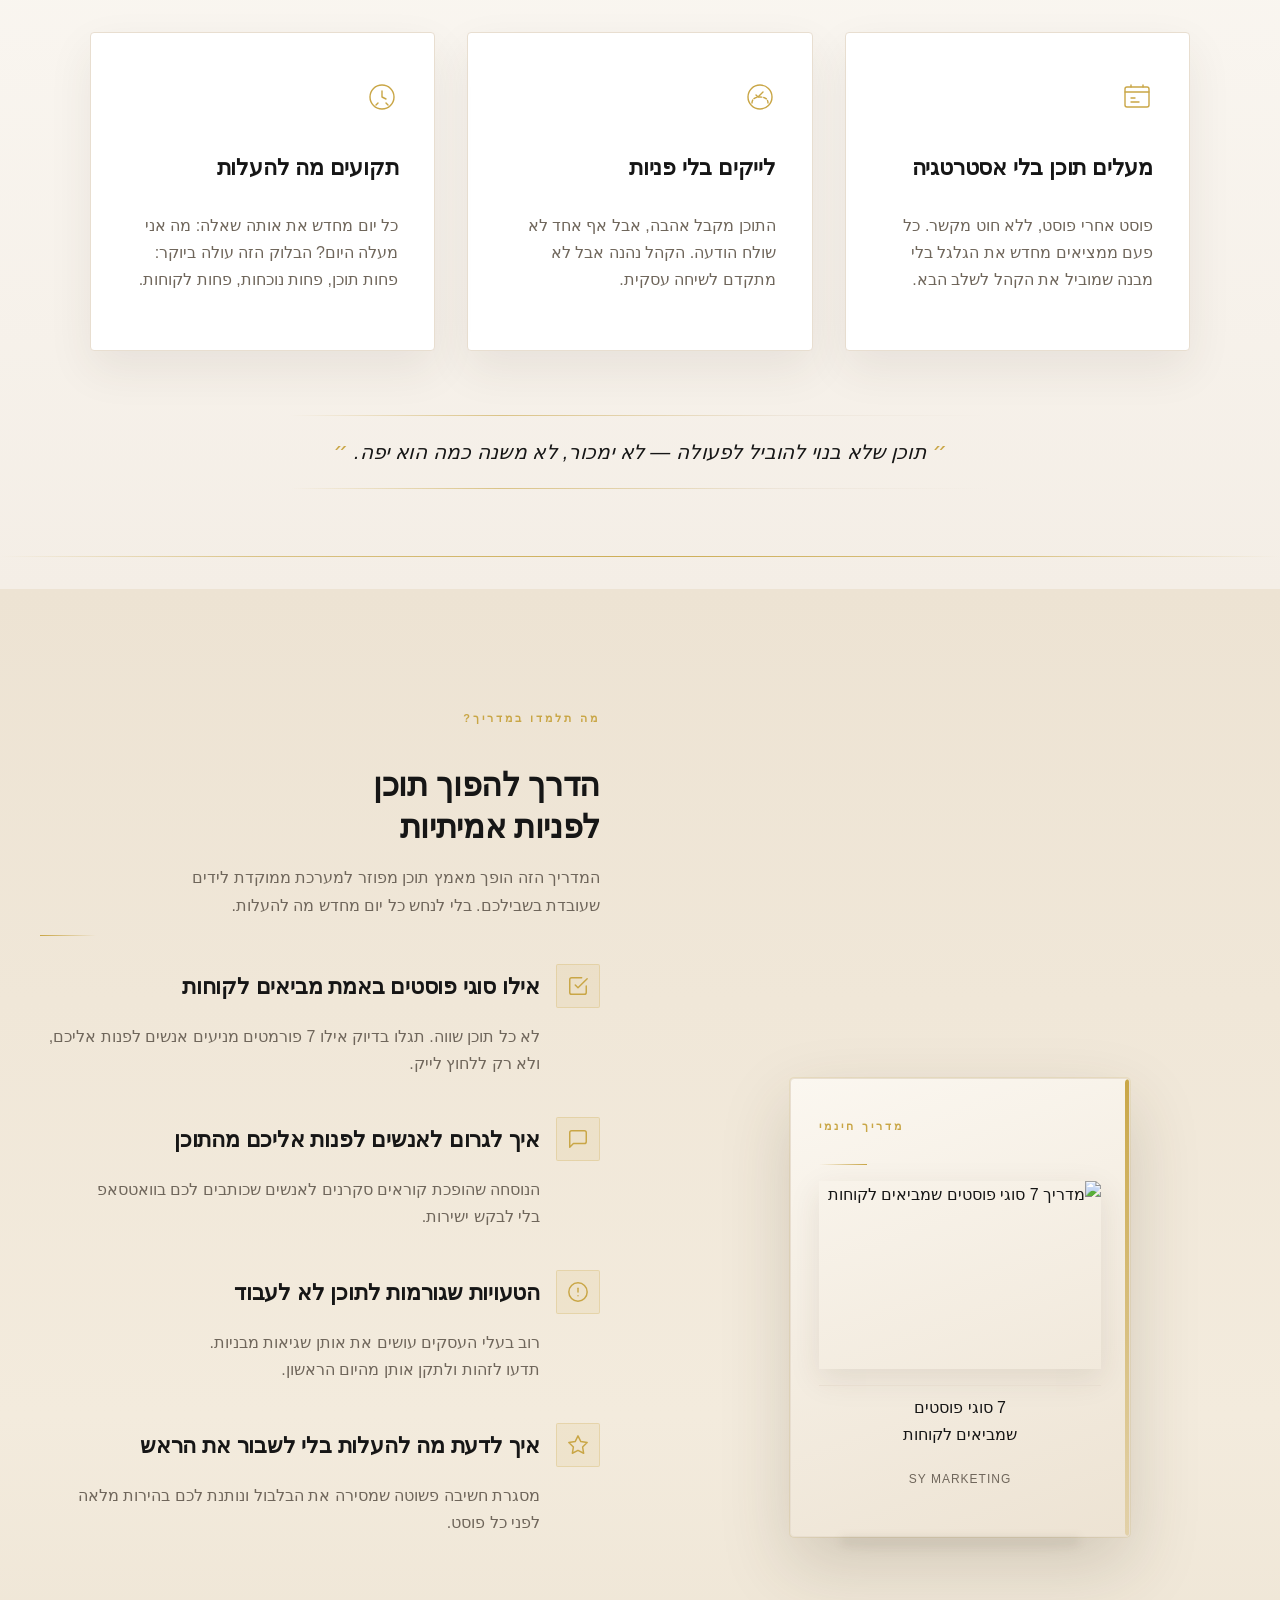
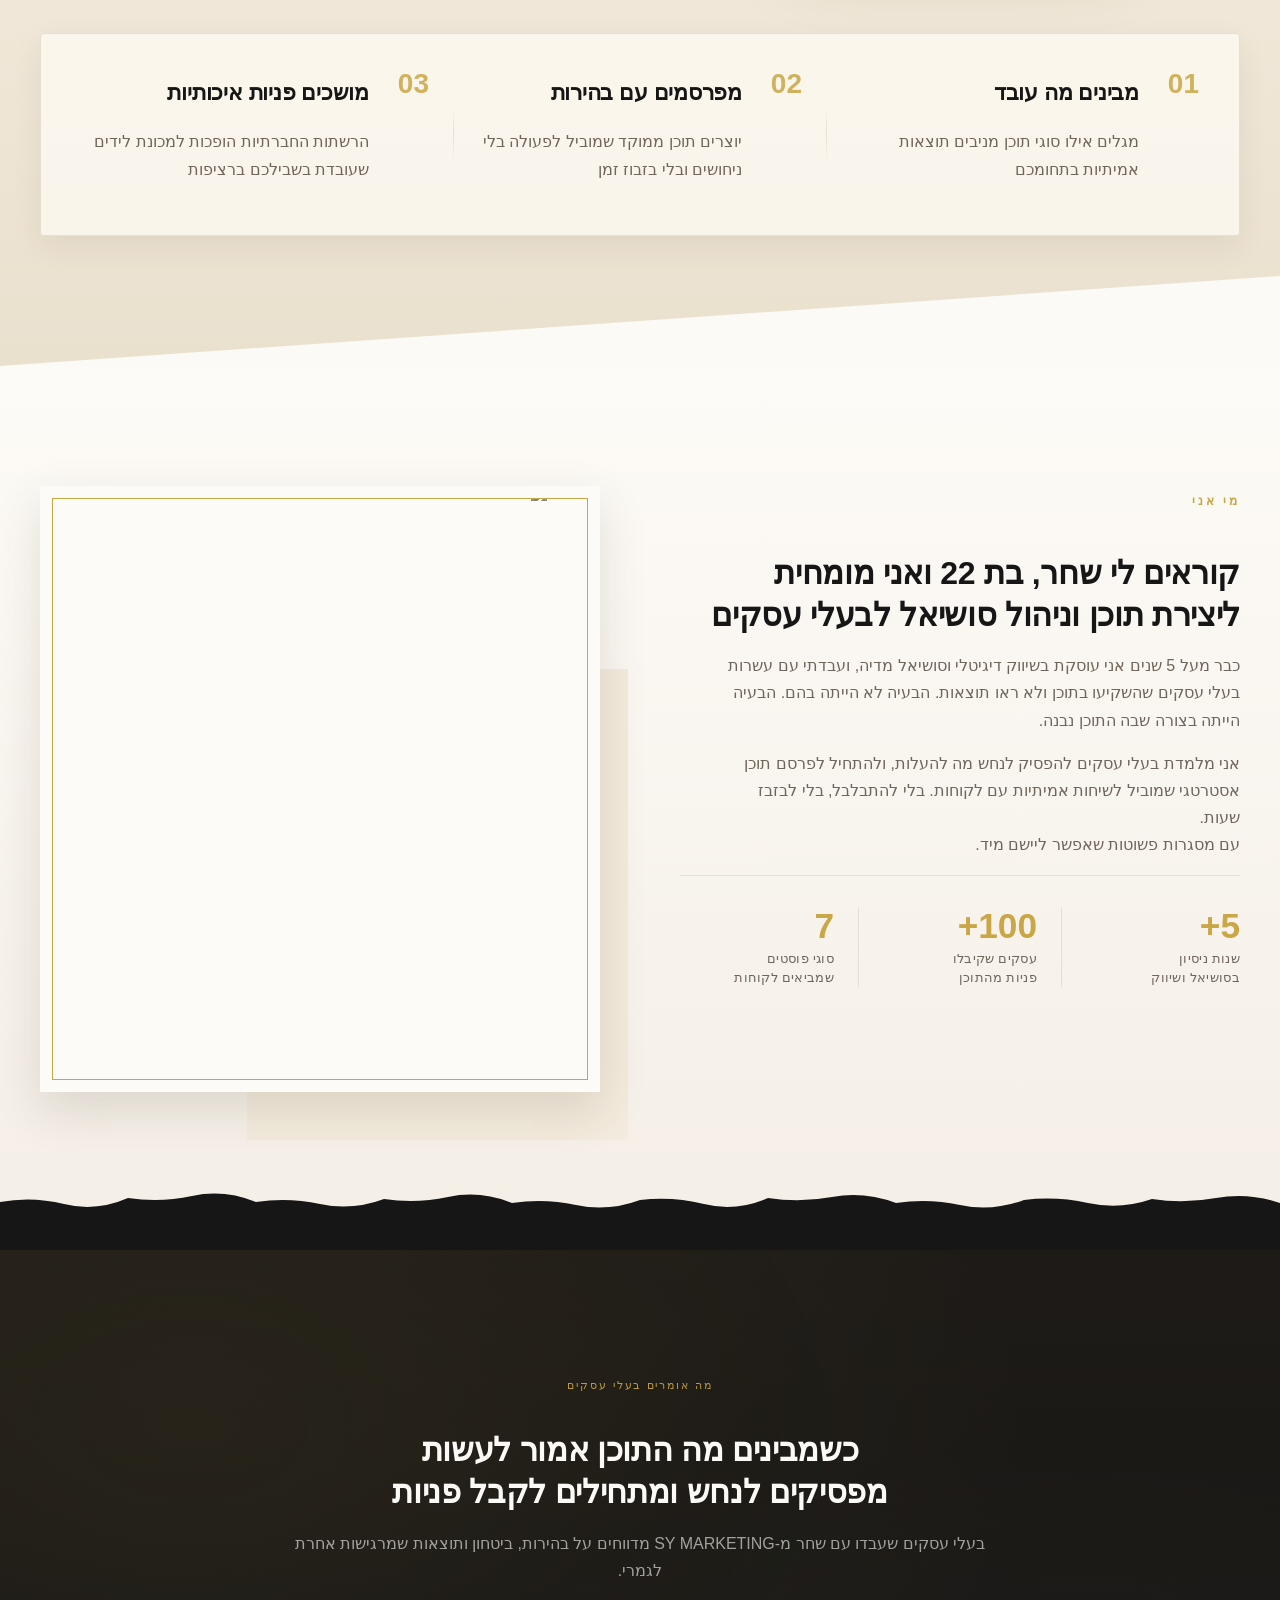
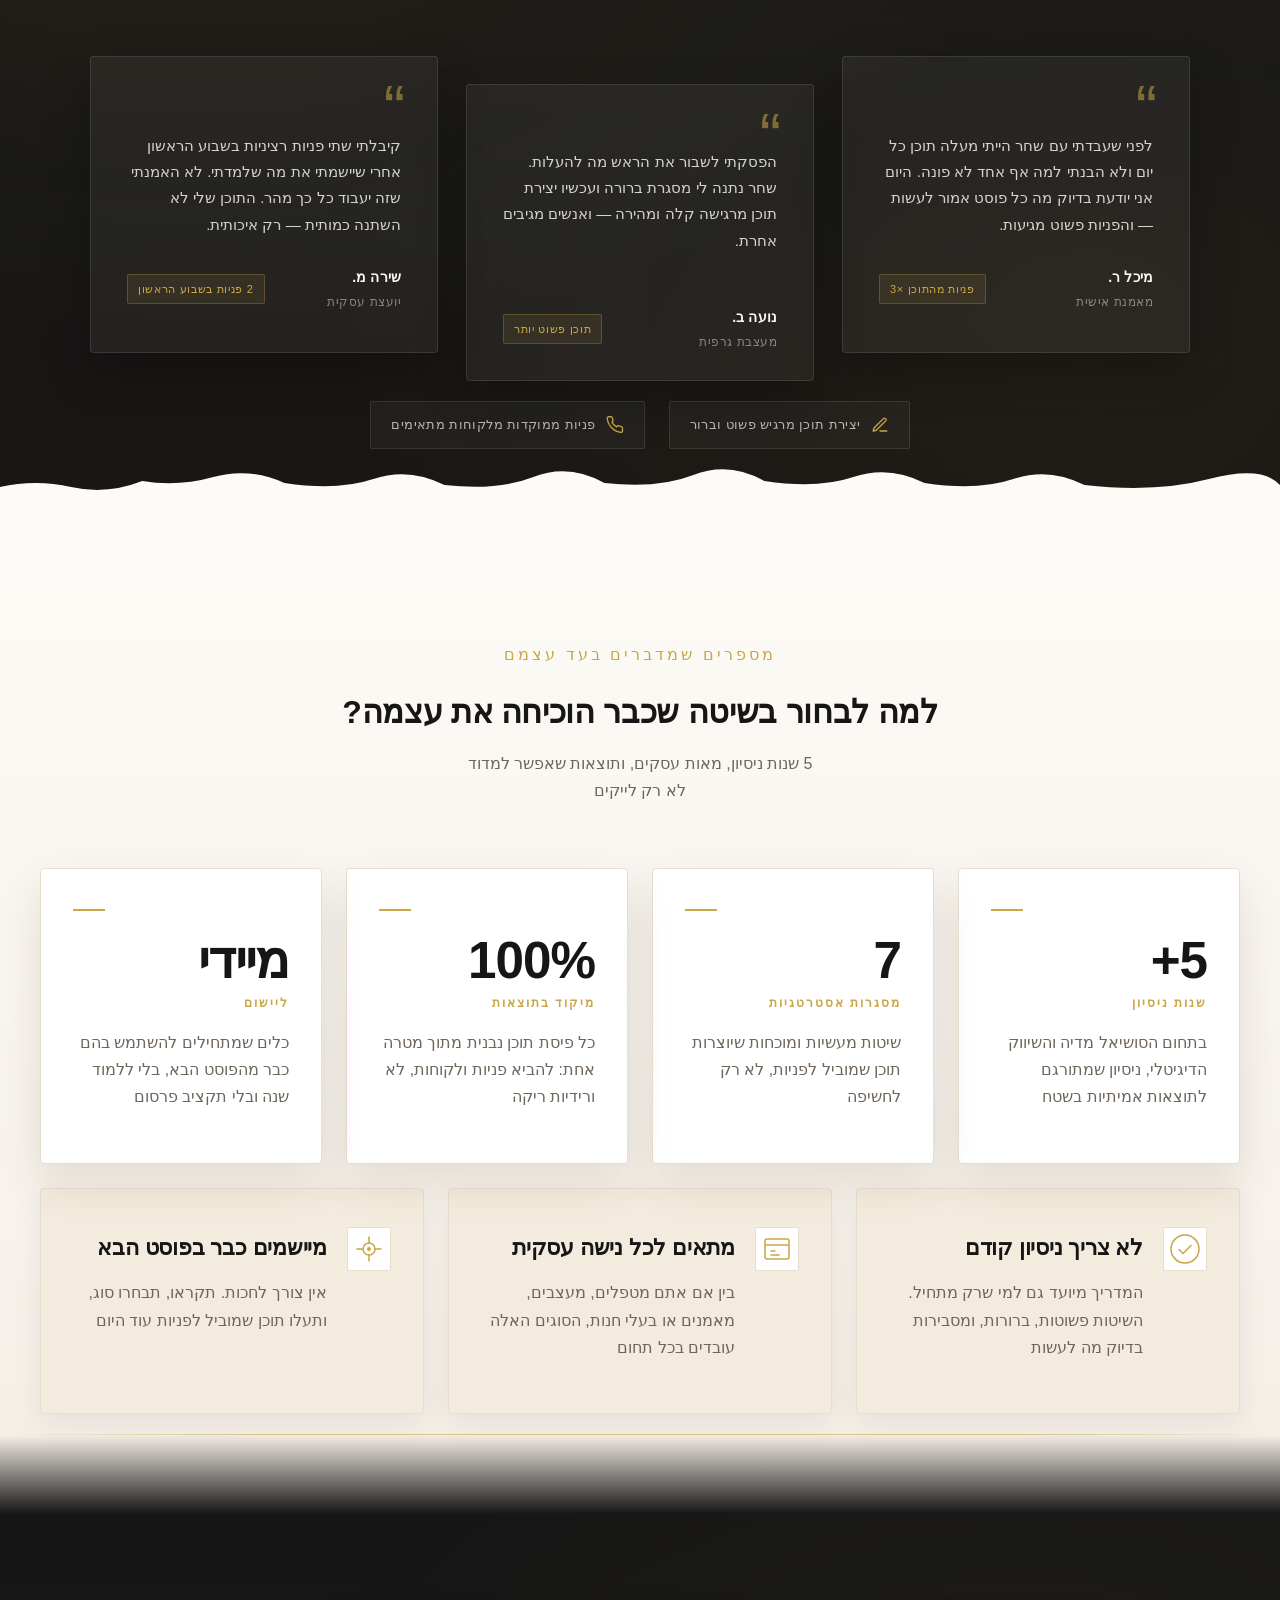
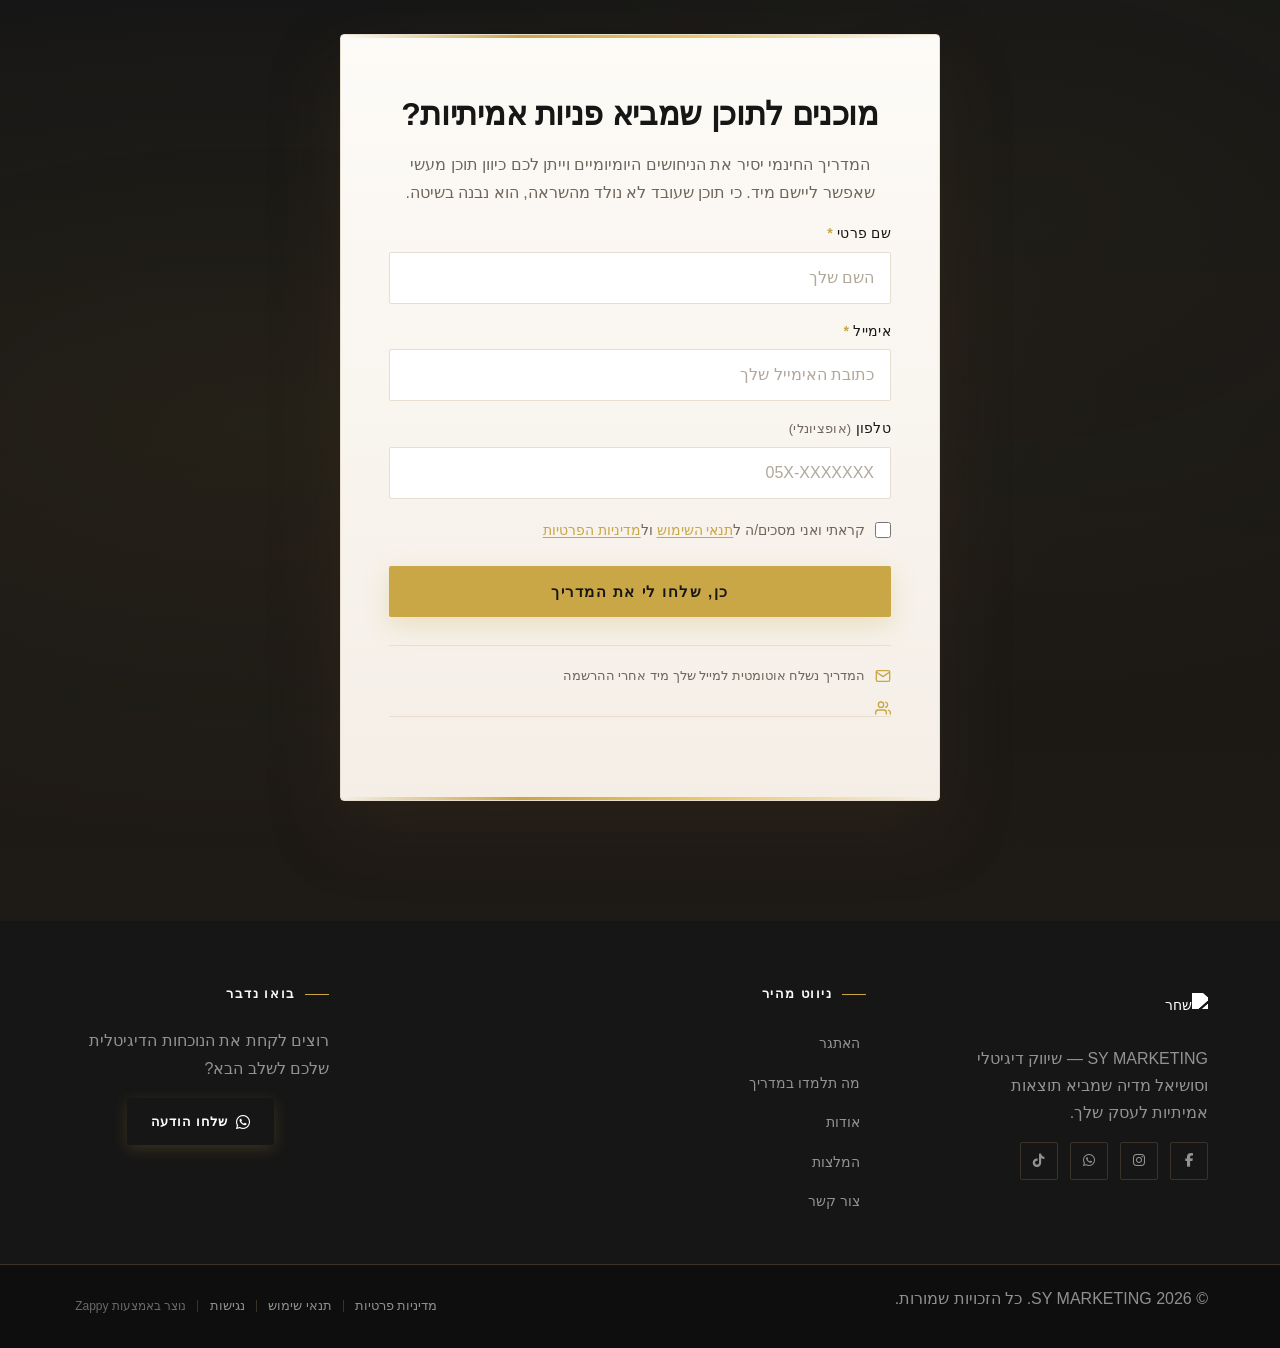
==== commit 8dedaefe: "Incremental sync: 1 page(s) — delete_element" ====
--- a/index.html
+++ b/index.html
@@ -791,7 +791,7 @@
 </script>
   
   <main>
-    <section id="hero" class="index-hero-section" data-layout-spec="בית-hero" dir="rtl" data-hero-type="fullscreen-scrim" style="position: relative; overflow: hidden; background-image: linear-gradient(rgba(22, 22, 22, 0.3), rgba(22, 22, 22, 0.3)), url(&quot;assets/business-general-hero-upload-1776015241699.webp&quot;); background-size: cover !important; background-position: 50% 50% !important; background-repeat: no-repeat; --zappy-bg-overlay: rgba(22, 22, 22, 0.3); --zappy-bg-image: url(&quot;assets/business-general-hero-upload-1776015241699.webp&quot;); " data-zappy-bg-type="image" data-zappy-bg-color="" data-zappy-bg-image="assets/business-general-hero-upload-1776015241699.webp" data-zappy-bg-overlay-color="#161616" data-zappy-bg-overlay-opacity="30" data-zappy-bg-video-type="" data-zappy-bg-video-url="" data-element-id="zappy-hero-bg-hero" data-element-type="background-image" data-zappy-bg-position="50% 50%" data-zappy-bg-zoom="1">
+    <section id="hero" class="index-hero-section" data-layout-spec="בית-hero" dir="rtl" data-hero-type="fullscreen-scrim" style="position: relative; overflow: hidden; background-image: linear-gradient(rgba(22, 22, 22, 0.3), rgba(22, 22, 22, 0.3)), url(&quot;assets/business-general-hero-upload-1776015241699.webp&quot;); background-size: cover !important; background-position: 50% 50% !important; background-repeat: no-repeat; --zappy-bg-overlay: rgba(22, 22, 22, 0.3); --zappy-bg-image: url(&quot;assets/business-general-hero-upload-1776015241699.webp&quot;); cursor: url(&quot;data:image/svg+xml,%3Csvg width='18' height='18' viewBox='0 0 50 50' fill='none' xmlns='http://www.w3.org/2000/svg'%3E%3Cpath d='M29.2344 9.93125L4.87351 34.2922C4.67351 34.4922 4.52976 34.7437 4.46101 35.0203L1.60789 46.4984C1.47664 47.0312 1.63289 47.5922 2.02039 47.9797C2.40945 48.3688 2.97351 48.5219 3.50164 48.3922L14.9798 45.5406C15.2548 45.4719 15.5063 45.3297 15.7079 45.1281L40.0688 20.7672L29.2344 9.93125Z' fill='%23FF0083'/%3E%3Cpath d='M46.1937 3.80781C43.2062 0.820311 38.3468 0.820311 35.3578 3.80781L31.4421 7.72344L42.2781 18.5594L46.1937 14.6437C49.1812 11.6547 49.1812 6.79531 46.1937 3.80781Z' fill='%23FF0083'/%3E%3C/svg%3E&quot;) 2 13, pointer !important;" data-zappy-bg-type="image" data-zappy-bg-color="" data-zappy-bg-image="assets/business-general-hero-upload-1776015241699.webp" data-zappy-bg-overlay-color="#161616" data-zappy-bg-overlay-opacity="30" data-zappy-bg-video-type="" data-zappy-bg-video-url="" data-element-id="zappy-hero-bg-hero" data-element-type="background-image" data-zappy-bg-position="50% 50%" data-zappy-bg-zoom="1">
   <!-- Background Image -->
   <div class="index-hero-bg" style="display: none" data-zappy-original-bg="hidden">
     <img data-hero-bg="true" data-placeholder="index-hero-image-1" data-context="Elegant Israeli woman named Shachar in her late 20s or early 30s, professional personal brand digital marketing expert, sitting at a bright minimal desk working on a sleek laptop, surrounded by soft natural light, cream and white tones, a small coffee cup, perhaps a notebook with gold pen, very clean and airy atmosphere, premium lifestyle photography, editorial magazine quality, warm natural light from the side, shallow depth of field, calm and aspirational mood" width="1440" height="900" src="/assets/site-index-hero-image-1.webp" alt="שחר – מומחית שיווק דיגיטלי וסושיאל מדיה יוצרת תוכן">
@@ -811,7 +811,7 @@
       <h1 class="index-hero-h1">SY MARKETING</h1>
 
       <!-- H3 subtitle -->
-      <h3 class="index-hero-subtitle" >המדריך שיגלה לך בדיוק מה להעלות כדי לקבל פניות מהתוכן שלך, בלי לנחש כל יום מחדש</h3>
+      <h3 class="index-hero-subtitle" style="">המדריך שיגלה לך בדיוק מה להעלות כדי לקבל פניות מהתוכן שלך, בלי לנחש כל יום מחדש</h3>
 
       <!-- Pain statement -->
       <p class="index-hero-pain">אם את/ה מעלה תוכן ולא רואה תוצאות — הבעיה היא לא בך, אלא באיך שהתוכן בנוי.</p>
@@ -866,8 +866,8 @@
     <div class="index-problem-intro">
       <p><span class="index-problem-eyebrow">האבחנה</span>
       </p><h2 class="index-problem-heading">למה התוכן שלך לא מביא לקוחות?</h2>
-      <p class="index-problem-lead" >אתם משקיעים זמן, אנרגיה ומחשבה. מצלמים, כותבים, מעלים פוסטים. ובפועל? אין פניות. אין לקוחות חדשים. רק לייקים.</p>
-      <p class="index-problem-body" >זה לא כי העסק שלכם לא טוב. זה כי התוכן לא בנוי בצורה שמובילה אנשים לפעולה.<br>המבנה הוא הבעיה, לא אתם.</p>
+      <p class="index-problem-lead" style="">אתם משקיעים זמן, אנרגיה ומחשבה. מצלמים, כותבים, מעלים פוסטים. ובפועל? אין פניות. אין לקוחות חדשים. רק לייקים.</p>
+      <p class="index-problem-body" style="">זה לא כי העסק שלכם לא טוב. זה כי התוכן לא בנוי בצורה שמובילה אנשים לפעולה.<br>המבנה הוא הבעיה, לא אתם.</p>
     </div>
 
     <!-- Pain Cards Grid -->
@@ -886,7 +886,7 @@
         </div>
         <div class="index-problem-card-content">
           <h3 class="index-problem-card-title">מעלים תוכן בלי אסטרטגיה</h3>
-          <p class="index-problem-card-text" >פוסט אחרי פוסט, ללא חוט מקשר. כל פעם ממציאים מחדש את הגלגל בלי מבנה שמוביל את הקהל לשלב הבא.</p>
+          <p class="index-problem-card-text" style="">פוסט אחרי פוסט, ללא חוט מקשר. כל פעם ממציאים מחדש את הגלגל בלי מבנה שמוביל את הקהל לשלב הבא.</p>
         </div>
       </article>
 
@@ -900,7 +900,7 @@
         </div>
         <div class="index-problem-card-content">
           <h3 class="index-problem-card-title">לייקים בלי פניות</h3>
-          <p class="index-problem-card-text" >התוכן מקבל אהבה, אבל אף אחד לא שולח הודעה. הקהל נהנה אבל לא מתקדם לשיחה עסקית.</p>
+          <p class="index-problem-card-text" style="">התוכן מקבל אהבה, אבל אף אחד לא שולח הודעה. הקהל נהנה אבל לא מתקדם לשיחה עסקית.</p>
         </div>
       </article>
 
@@ -915,7 +915,7 @@
         </div>
         <div class="index-problem-card-content">
           <h3 class="index-problem-card-title">תקועים מה להעלות</h3>
-          <p class="index-problem-card-text" >כל יום מחדש את אותה שאלה: מה אני מעלה היום? הבלוק הזה עולה ביוקר: פחות תוכן, פחות נוכחות, פחות לקוחות.</p>
+          <p class="index-problem-card-text" style="">כל יום מחדש את אותה שאלה: מה אני מעלה היום? הבלוק הזה עולה ביוקר: פחות תוכן, פחות נוכחות, פחות לקוחות.</p>
         </div>
       </article>
 
@@ -957,7 +957,7 @@
                 <p style="outline: none; text-align: center;"><span class="index-benefits-pdf-label">מדריך חינמי</span>
                 </p><div class="index-benefits-pdf-gold-line"></div>
               </div>
-              <img data-placeholder="index-benefits-image-1" data-context="A premium PDF guide cover mockup for an Israeli digital marketing expert named Shachar. The cover shows a clean, editorial-style document with cream and gold tones, featuring the Hebrew title 7 types of posts that bring clients, with minimal elegant typography, a subtle gold accent line, and a professional personal branding aesthetic. The design resembles a luxury magazine or high-end consulting report cover." width="340" height="440" src="/assets/site-index-benefits-image-1.webp" alt="מדריך 7 סוגי פוסטים שמביאים לקוחות" class="index-benefits-pdf-img" data-element-type="image" data-element-id="img-1776015111635-7uo0vu5fy" >
+              <img data-placeholder="index-benefits-image-1" data-context="A premium PDF guide cover mockup for an Israeli digital marketing expert named Shachar. The cover shows a clean, editorial-style document with cream and gold tones, featuring the Hebrew title 7 types of posts that bring clients, with minimal elegant typography, a subtle gold accent line, and a professional personal branding aesthetic. The design resembles a luxury magazine or high-end consulting report cover." width="340" height="440" src="/assets/site-index-benefits-image-1.webp" alt="מדריך 7 סוגי פוסטים שמביאים לקוחות" class="index-benefits-pdf-img" data-element-type="image" data-element-id="img-1776015111635-7uo0vu5fy" style="">
               <div class="index-benefits-pdf-footer">
                 <p class="index-benefits-pdf-title" style="text-align: center;">7 סוגי פוסטים<br>שמביאים לקוחות</p>
                 <p style="text-align: center;"><span class="index-benefits-pdf-author">SY MARKETING</span>
@@ -972,7 +972,7 @@
       <div class="index-benefits-content-col" data-grid-item-index="1">
         <p><span class="index-benefits-eyebrow">מה תלמדו במדריך?</span>
         </p><h2 class="index-benefits-heading">הדרך להפוך תוכן<br>לפניות אמיתיות</h2>
-        <p class="index-benefits-subtext" >המדריך הזה הופך מאמץ תוכן מפוזר למערכת ממוקדת לידים שעובדת בשבילכם. בלי לנחש כל יום מחדש מה להעלות.</p>
+        <p class="index-benefits-subtext" style="">המדריך הזה הופך מאמץ תוכן מפוזר למערכת ממוקדת לידים שעובדת בשבילכם. בלי לנחש כל יום מחדש מה להעלות.</p>
 
         <div class="index-benefits-gold-sep"></div>
 
@@ -984,7 +984,7 @@
             </div>
             <div class="index-benefits-item-text">
               <h3 class="index-benefits-item-title">אילו סוגי פוסטים באמת מביאים לקוחות</h3>
-              <p class="index-benefits-item-desc" >לא כל תוכן שווה. תגלו בדיוק אילו 7 פורמטים מניעים אנשים לפנות אליכם, ולא רק ללחוץ לייק.</p>
+              <p class="index-benefits-item-desc" style="">לא כל תוכן שווה. תגלו בדיוק אילו 7 פורמטים מניעים אנשים לפנות אליכם, ולא רק ללחוץ לייק.</p>
             </div>
           </li>
           <li class="index-benefits-item zappy-grid-item-nested-grid" data-grid-item-index="1">
@@ -993,7 +993,7 @@
             </div>
             <div class="index-benefits-item-text">
               <h3 class="index-benefits-item-title">איך לגרום לאנשים לפנות אליכם מהתוכן</h3>
-              <p class="index-benefits-item-desc" >הנוסחה שהופכת קוראים סקרנים לאנשים שכותבים לכם בוואטסאפ<br>בלי לבקש ישירות.</p>
+              <p class="index-benefits-item-desc" style="">הנוסחה שהופכת קוראים סקרנים לאנשים שכותבים לכם בוואטסאפ<br>בלי לבקש ישירות.</p>
             </div>
           </li>
           <li class="index-benefits-item zappy-grid-item-nested-grid" data-grid-item-index="2">
@@ -1002,7 +1002,7 @@
             </div>
             <div class="index-benefits-item-text">
               <h3 class="index-benefits-item-title">הטעויות שגורמות לתוכן לא לעבוד</h3>
-              <p class="index-benefits-item-desc" >רוב בעלי העסקים עושים את אותן שגיאות מבניות.<br>תדעו לזהות ולתקן אותן מהיום הראשון.</p>
+              <p class="index-benefits-item-desc" style="">רוב בעלי העסקים עושים את אותן שגיאות מבניות.<br>תדעו לזהות ולתקן אותן מהיום הראשון.</p>
             </div>
           </li>
           <li class="index-benefits-item zappy-grid-item-nested-grid" data-grid-item-index="3">
@@ -1011,7 +1011,7 @@
             </div>
             <div class="index-benefits-item-text">
               <h3 class="index-benefits-item-title">איך לדעת מה להעלות בלי לשבור את הראש</h3>
-              <p class="index-benefits-item-desc" >מסגרת חשיבה פשוטה שמסירה את הבלבול ונותנת לכם בהירות מלאה<br>לפני כל פוסט.</p>
+              <p class="index-benefits-item-desc" style="">מסגרת חשיבה פשוטה שמסירה את הבלבול ונותנת לכם בהירות מלאה<br>לפני כל פוסט.</p>
             </div>
           </li>
         </ul>
@@ -1032,7 +1032,7 @@
         <div class="index-benefits-step-num">02</div>
         <div class="index-benefits-step-content">
           <h3 class="index-benefits-step-title">מפרסמים עם בהירות</h3>
-          <p class="index-benefits-step-desc" >יוצרים תוכן ממוקד שמוביל לפעולה בלי ניחושים ובלי בזבוז זמן</p>
+          <p class="index-benefits-step-desc" style="">יוצרים תוכן ממוקד שמוביל לפעולה בלי ניחושים ובלי בזבוז זמן</p>
         </div>
       </div>
       <div class="index-benefits-step-divider" aria-hidden="true"></div>
@@ -1063,8 +1063,8 @@
     <div class="index-about-content" data-grid-item-index="0">
       <p><span class="index-about-eyebrow">מי אני</span>
       </p><h2 class="index-about-heading" style="text-align: right;">קוראים לי שחר, בת 22 ואני מומחית ליצירת תוכן וניהול סושיאל לבעלי עסקים&nbsp;&nbsp;<br></h2>
-      <p class="index-about-text" >כבר מעל 5 שנים אני עוסקת בשיווק דיגיטלי וסושיאל מדיה, ועבדתי עם עשרות בעלי עסקים שהשקיעו בתוכן ולא ראו תוצאות. הבעיה לא הייתה בהם. הבעיה הייתה בצורה שבה התוכן נבנה.</p>
-      <p class="index-about-text" >אני מלמדת בעלי עסקים להפסיק לנחש מה להעלות, ולהתחיל לפרסם תוכן אסטרטגי שמוביל לשיחות אמיתיות עם לקוחות. בלי להתבלבל, בלי לבזבז שעות.<br>עם מסגרות פשוטות שאפשר ליישם מיד.</p>
+      <p class="index-about-text" style="">כבר מעל 5 שנים אני עוסקת בשיווק דיגיטלי וסושיאל מדיה, ועבדתי עם עשרות בעלי עסקים שהשקיעו בתוכן ולא ראו תוצאות. הבעיה לא הייתה בהם. הבעיה הייתה בצורה שבה התוכן נבנה.</p>
+      <p class="index-about-text" style="">אני מלמדת בעלי עסקים להפסיק לנחש מה להעלות, ולהתחיל לפרסם תוכן אסטרטגי שמוביל לשיחות אמיתיות עם לקוחות. בלי להתבלבל, בלי לבזבז שעות.<br>עם מסגרות פשוטות שאפשר ליישם מיד.</p>
 
       <!-- Credential Tiles -->
       <div class="index-about-credentials">
@@ -1116,8 +1116,8 @@
     <!-- Intro Block -->
     <div class="index-testimonials-intro">
       <p><span class="index-testimonials-eyebrow">מה אומרים בעלי עסקים</span>
-      </p><h2 class="index-testimonials-heading" >כשמבינים מה התוכן אמור לעשות<br>מפסיקים לנחש ומתחילים לקבל פניות</h2>
-      <p class="index-testimonials-subtext" >בעלי עסקים שעבדו עם שחר מ-SY MARKETING מדווחים על בהירות, ביטחון ותוצאות שמרגישות אחרת לגמרי.</p>
+      </p><h2 class="index-testimonials-heading" style="">כשמבינים מה התוכן אמור לעשות<br>מפסיקים לנחש ומתחילים לקבל פניות</h2>
+      <p class="index-testimonials-subtext" style="">בעלי עסקים שעבדו עם שחר מ-SY MARKETING מדווחים על בהירות, ביטחון ותוצאות שמרגישות אחרת לגמרי.</p>
     </div>
 
     <!-- Testimonial Cards Grid -->
@@ -1184,7 +1184,7 @@
         <span class="index-testimonials-proof-icon" aria-hidden="true">
           <svg data-element-type="icon" data-icon-type="svg" width="18" height="18" viewBox="0 0 24 24" fill="none" stroke="currentColor" stroke-width="1.8" stroke-linecap="round" stroke-linejoin="round" aria-hidden="true"><path d="M12 20h9"></path><path d="M16.5 3.5a2.121 2.121 0 0 1 3 3L7 19l-4 1 1-4 12.5-12.5z"></path></svg>
         </span>
-        <span class="index-testimonials-proof-text" >יצירת תוכן מרגיש פשוט וברור</span>
+        <span class="index-testimonials-proof-text" style="">יצירת תוכן מרגיש פשוט וברור</span>
       </div>
       <div class="index-testimonials-proof-capsule">
         <span class="index-testimonials-proof-icon" aria-hidden="true">
@@ -1212,7 +1212,7 @@
     <div class="index-stats-header">
       <p class="index-stats-eyebrow">מספרים שמדברים בעד עצמם</p>
       <h2 class="index-stats-title">למה לבחור בשיטה שכבר הוכיחה את עצמה?</h2>
-      <p class="index-stats-subtitle" >5 שנות ניסיון, מאות עסקים, ותוצאות שאפשר למדוד<br>לא רק לייקים</p>
+      <p class="index-stats-subtitle" style="">5 שנות ניסיון, מאות עסקים, ותוצאות שאפשר למדוד<br>לא רק לייקים</p>
     </div>
 
     <!-- Primary Stats Grid (4 tiles) -->
@@ -1222,28 +1222,28 @@
         <div class="index-stats-tile-accent-line"></div>
         <div class="index-stats-tile-number">5+</div>
         <div class="index-stats-tile-unit">שנות ניסיון</div>
-        <p class="index-stats-tile-desc" >בתחום הסושיאל מדיה והשיווק הדיגיטלי, ניסיון שמתורגם לתוצאות אמיתיות בשטח</p>
+        <p class="index-stats-tile-desc" style="">בתחום הסושיאל מדיה והשיווק הדיגיטלי, ניסיון שמתורגם לתוצאות אמיתיות בשטח</p>
       </article>
 
       <article class="index-stats-tile" id="zappy-section-13" data-grid-item-index="1">
         <div class="index-stats-tile-accent-line"></div>
         <div class="index-stats-tile-number">7</div>
         <div class="index-stats-tile-unit">מסגרות אסטרטגיות</div>
-        <p class="index-stats-tile-desc" >שיטות מעשיות ומוכחות שיוצרות תוכן שמוביל לפניות, לא רק לחשיפה</p>
+        <p class="index-stats-tile-desc" style="">שיטות מעשיות ומוכחות שיוצרות תוכן שמוביל לפניות, לא רק לחשיפה</p>
       </article>
 
       <article class="index-stats-tile" id="zappy-section-14" data-grid-item-index="2">
         <div class="index-stats-tile-accent-line"></div>
         <div class="index-stats-tile-number">100%</div>
         <div class="index-stats-tile-unit">מיקוד בתוצאות</div>
-        <p class="index-stats-tile-desc" >כל פיסת תוכן נבנית מתוך מטרה אחת: להביא פניות ולקוחות, לא ורידיות ריקה</p>
+        <p class="index-stats-tile-desc" style="">כל פיסת תוכן נבנית מתוך מטרה אחת: להביא פניות ולקוחות, לא ורידיות ריקה</p>
       </article>
 
       <article class="index-stats-tile" id="zappy-section-15" data-grid-item-index="3">
         <div class="index-stats-tile-accent-line"></div>
         <div class="index-stats-tile-number">מיידי</div>
         <div class="index-stats-tile-unit">ליישום</div>
-        <p class="index-stats-tile-desc" >כלים שמתחילים להשתמש בהם כבר מהפוסט הבא, בלי ללמוד שנה ובלי תקציב פרסום</p>
+        <p class="index-stats-tile-desc" style="">כלים שמתחילים להשתמש בהם כבר מהפוסט הבא, בלי ללמוד שנה ובלי תקציב פרסום</p>
       </article>
 
     </div>
@@ -1260,7 +1260,7 @@
         </div>
         <div class="index-stats-assurance-content">
           <h3 class="index-stats-assurance-title">לא צריך ניסיון קודם</h3>
-          <p class="index-stats-assurance-text" >המדריך מיועד גם למי שרק מתחיל. השיטות פשוטות, ברורות, ומסבירות בדיוק מה לעשות</p>
+          <p class="index-stats-assurance-text" style="">המדריך מיועד גם למי שרק מתחיל. השיטות פשוטות, ברורות, ומסבירות בדיוק מה לעשות</p>
         </div>
       </article>
 
@@ -1274,7 +1274,7 @@
         </div>
         <div class="index-stats-assurance-content">
           <h3 class="index-stats-assurance-title">מתאים לכל נישה עסקית</h3>
-          <p class="index-stats-assurance-text" >בין אם אתם מטפלים, מעצבים, מאמנים או בעלי חנות, הסוגים האלה עובדים בכל תחום</p>
+          <p class="index-stats-assurance-text" style="">בין אם אתם מטפלים, מעצבים, מאמנים או בעלי חנות, הסוגים האלה עובדים בכל תחום</p>
         </div>
       </article>
 
@@ -1288,7 +1288,7 @@
         </div>
         <div class="index-stats-assurance-content">
           <h3 class="index-stats-assurance-title">מיישמים כבר בפוסט הבא</h3>
-          <p class="index-stats-assurance-text" >אין צורך לחכות. תקראו, תבחרו סוג, ותעלו תוכן שמוביל לפניות עוד היום</p>
+          <p class="index-stats-assurance-text" style="">אין צורך לחכות. תקראו, תבחרו סוג, ותעלו תוכן שמוביל לפניות עוד היום</p>
         </div>
       </article>
 
@@ -1311,7 +1311,7 @@
         <div class="index-cta-panel-accent-line"></div>
         <div class="index-cta-panel-inner">
           <h2 class="index-cta-heading">מוכנים לתוכן שמביא פניות אמיתיות?</h2>
-          <p class="index-cta-subtext" >המדריך החינמי יסיר את הניחושים היומיומיים וייתן לכם כיוון תוכן מעשי שאפשר ליישם מיד. כי תוכן שעובד לא נולד מהשראה, הוא נבנה בשיטה.</p>
+          <p class="index-cta-subtext" style="">המדריך החינמי יסיר את הניחושים היומיומיים וייתן לכם כיוון תוכן מעשי שאפשר ליישם מיד. כי תוכן שעובד לא נולד מהשראה, הוא נבנה בשיטה.</p>
           <form class="contact-form index-cta-form" action="#" method="post" novalidate="">
             <div class="index-cta-fields">
               <div class="index-cta-field-group">
@@ -1341,18 +1341,18 @@
               </div>
               <div class="index-cta-reassurance-item">
                 <svg data-element-type="icon" data-icon-type="svg" xmlns="http://www.w3.org/2000/svg" width="16" height="16" viewBox="0 0 24 24" fill="none" stroke="currentColor" stroke-width="2" stroke-linecap="round" stroke-linejoin="round" aria-hidden="true"><path d="M17 21v-2a4 4 0 0 0-4-4H5a4 4 0 0 0-4 4v2"></path><circle cx="9" cy="7" r="4"></circle><path d="M23 21v-2a4 4 0 0 0-3-3.87"></path><path d="M16 3.13a4 4 0 0 1 0 7.75"></path></svg>
-                <span>בדף התודה תוזמנו להצטרף לקהילת הוואטסאפ שלנו עם טיפים ורעיונות תוכן נוספים כל שבוע</span>
+                
               </div>
             </div>
 </form>
           <div class="index-cta-reassurance">
             <div class="index-cta-reassurance-item">
-              <svg data-element-type="icon" data-icon-type="svg" xmlns="http://www.w3.org/2000/svg" width="16" height="16" viewBox="0 0 24 24" fill="none" stroke="currentColor" stroke-width="2" stroke-linecap="round" stroke-linejoin="round" aria-hidden="true"><path d="M22 16.92v3a2 2 0 0 1-2.18 2 19.79 19.79 0 0 1-8.63-3.07A19.5 19.5 0 0 1 4.69 12 19.79 19.79 0 0 1 1.61 3.41 2 2 0 0 1 3.6 1.22h3a2 2 0 0 1 2 1.72 12.84 12.84 0 0 0 .7 2.81 2 2 0 0 1-.45 2.11L7.91 8.96a16 16 0 0 0 6.29 6.29l.95-.95a2 2 0 0 1 2.11-.45 12.84 12.84 0 0 0 2.81.7A2 2 0 0 1 22 16.92z"></path></svg>
-              <span >המדריך נשלח אוטומטית לוואטסאפ שלך עם הודעה אישית מיד אחרי ההרשמה</span>
+              
+              
             </div>
             <div class="index-cta-reassurance-item">
-              <svg data-element-type="icon" data-icon-type="svg" xmlns="http://www.w3.org/2000/svg" width="16" height="16" viewBox="0 0 24 24" fill="none" stroke="currentColor" stroke-width="2" stroke-linecap="round" stroke-linejoin="round" aria-hidden="true"><path d="M17 21v-2a4 4 0 0 0-4-4H5a4 4 0 0 0-4 4v2"></path><circle cx="9" cy="7" r="4"></circle><path d="M23 21v-2a4 4 0 0 0-3-3.87"></path><path d="M16 3.13a4 4 0 0 1 0 7.75"></path></svg>
-              <span >בדף התודה תוזמנו להצטרף לקהילת הוואטסאפ שלנו עם טיפים ורעיונות תוכן נוספים כל שבוע</span>
+              
+              
             </div>
           </div>
         </div>
@@ -1371,7 +1371,7 @@
         <!-- Column 1: Company Info -->
         <div class="footer-col footer-col--brand">
           <div class="footer-logo-wrap">
-            <img src="/assets/logo.webp" alt="שחר" class="logo" data-element-type="image" data-element-id="img-1776016534753-zg5q1jvag" data-zappy-footer-image="true" >
+            <img src="/assets/logo.webp" alt="שחר" class="logo" data-element-type="image" data-element-id="img-1776016534753-zg5q1jvag" data-zappy-footer-image="true" style="">
           </div>
           <p class="footer-tagline">SY MARKETING — שיווק דיגיטלי וסושיאל מדיה שמביא תוצאות אמיתיות לעסק שלך.</p>
           <div class="footer-social">
@@ -1394,7 +1394,7 @@
         <!-- Column 3: Contact -->
         <div class="footer-col footer-col--contact">
           
-          <ul class="footer-contact" ></ul>
+          <ul class="footer-contact" style=""></ul>
         </div>
 
         <!-- Column 4: CTA / Extra -->
@@ -1420,7 +1420,7 @@
       <div class="footer-bottom-inner">
         <p class="footer-copyright">© 2026 SY MARKETING. כל הזכויות שמורות.</p>
         <div class="footer-legal">
-          <a href="/privacy" >מדיניות פרטיות</a>
+          <a href="/privacy" style="">מדיניות פרטיות</a>
           <span class="footer-legal-sep"></span>
           <a href="/terms">תנאי שימוש</a>
           <span class="footer-legal-sep"></span>
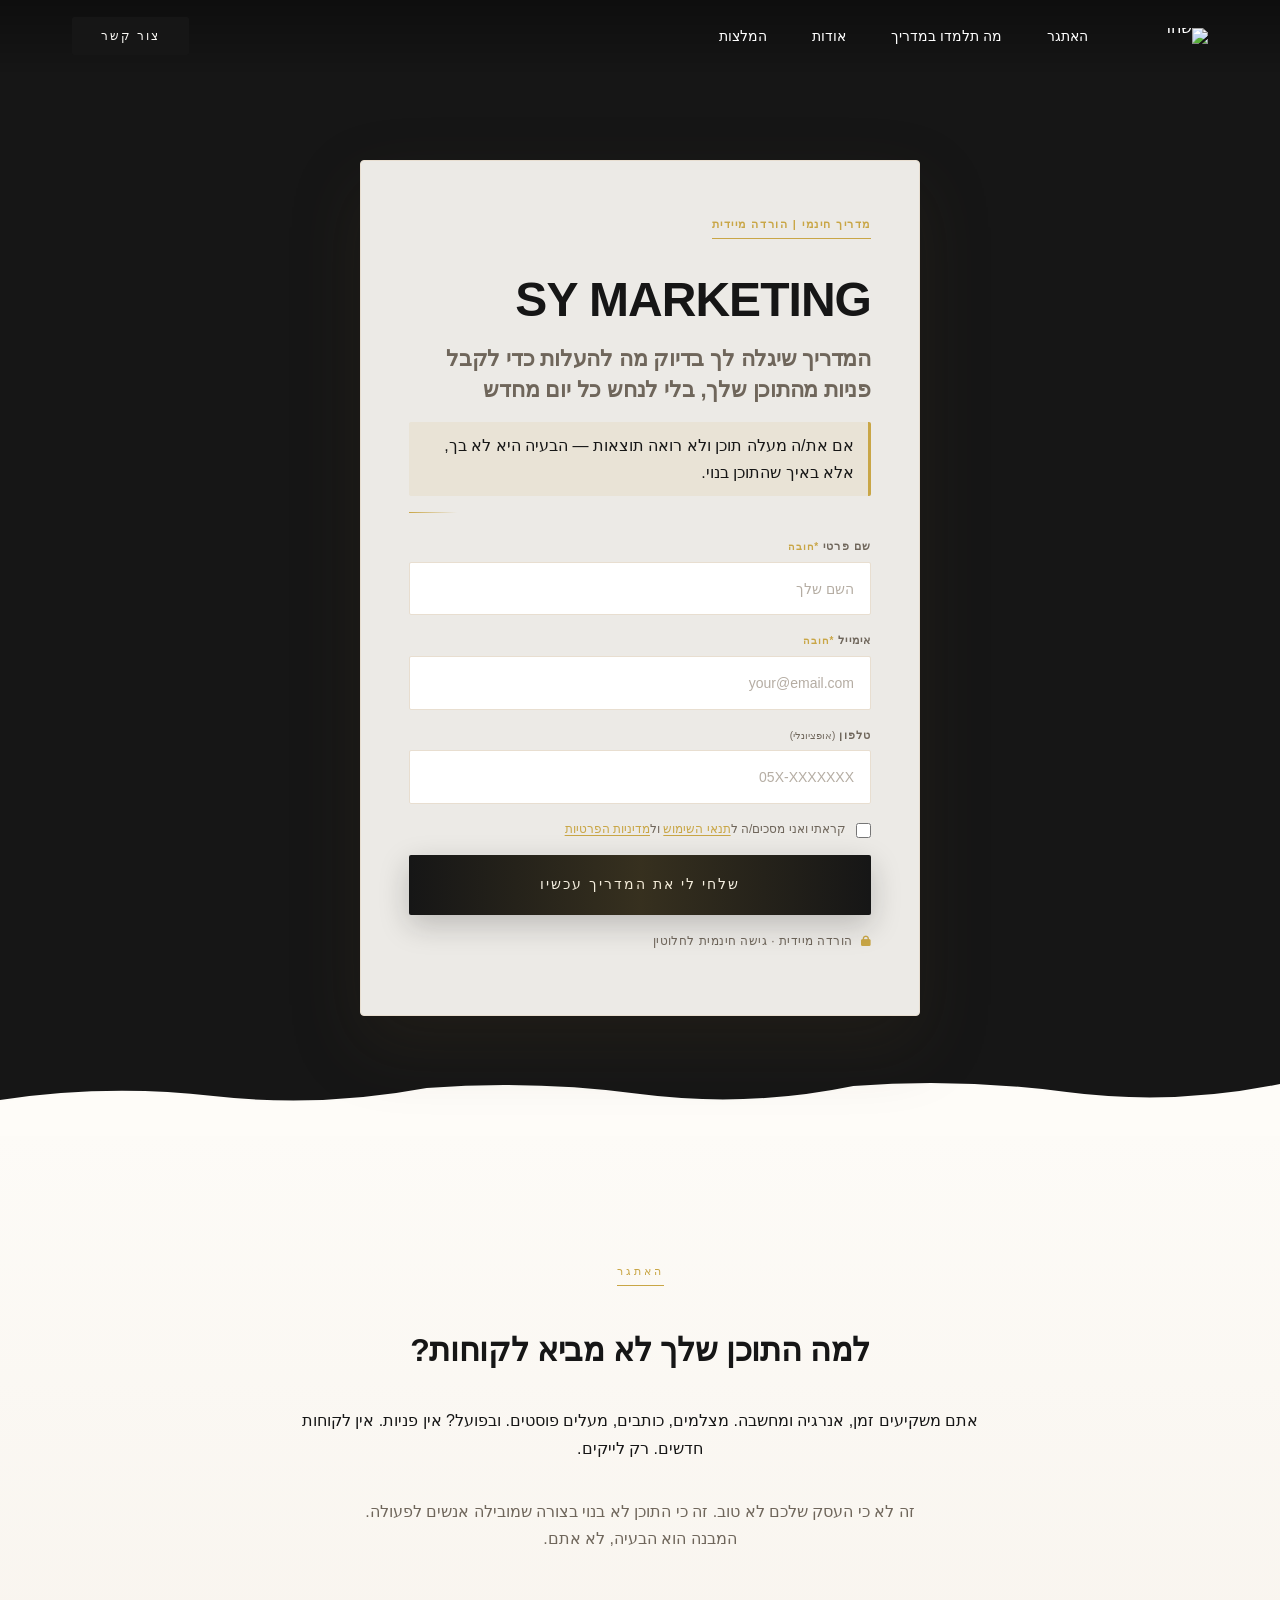
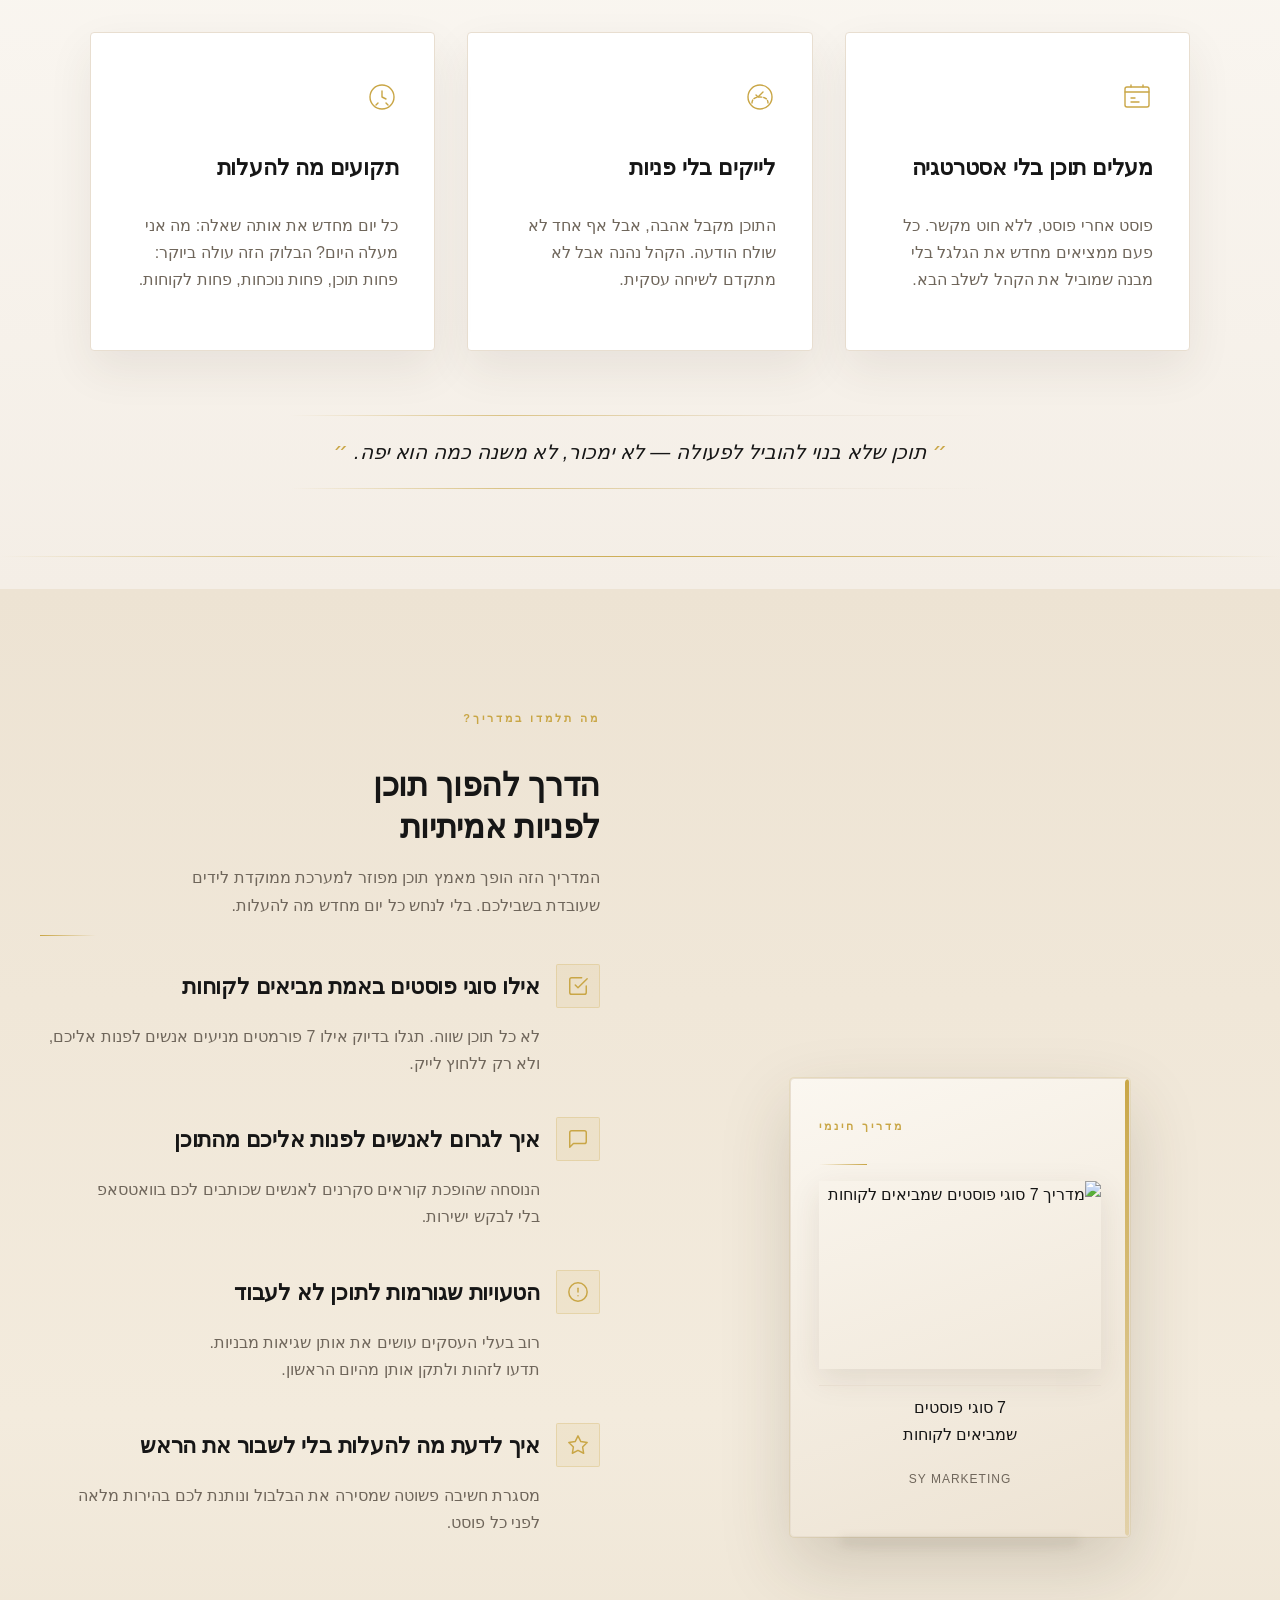
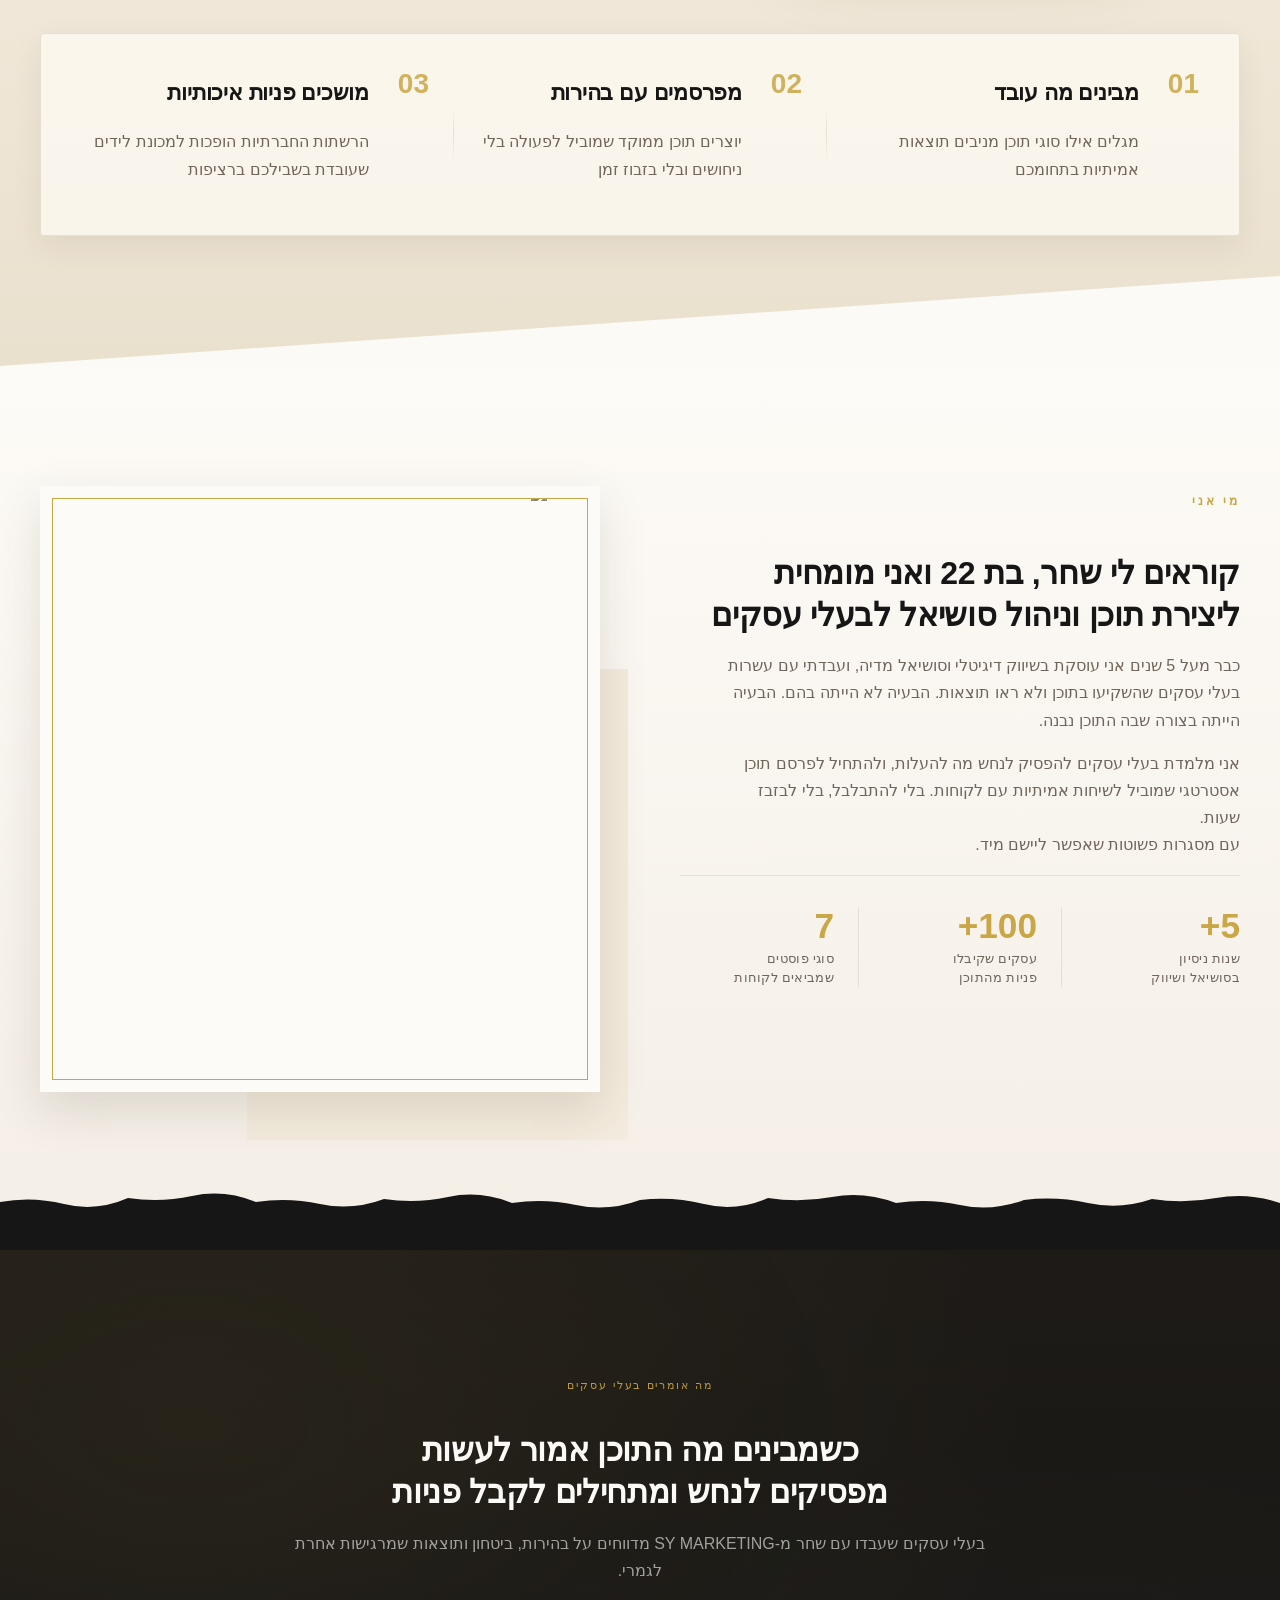
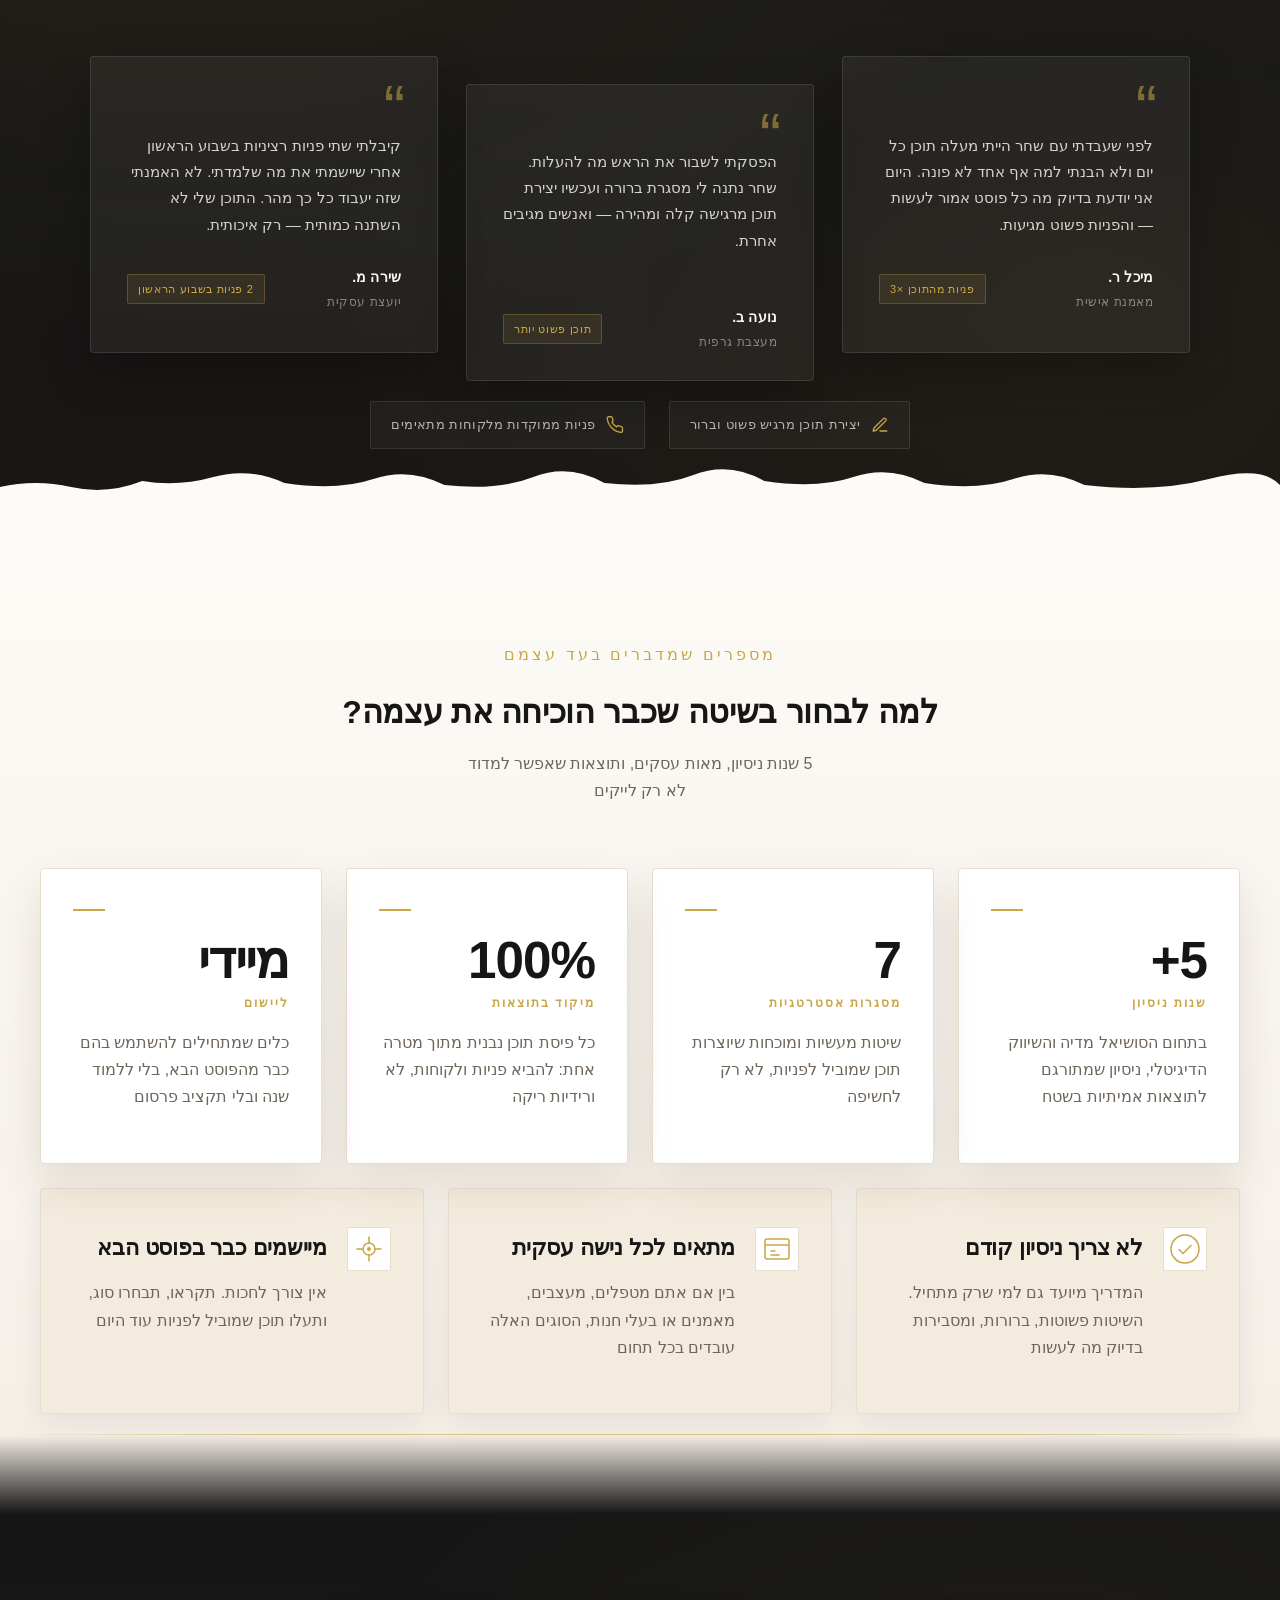
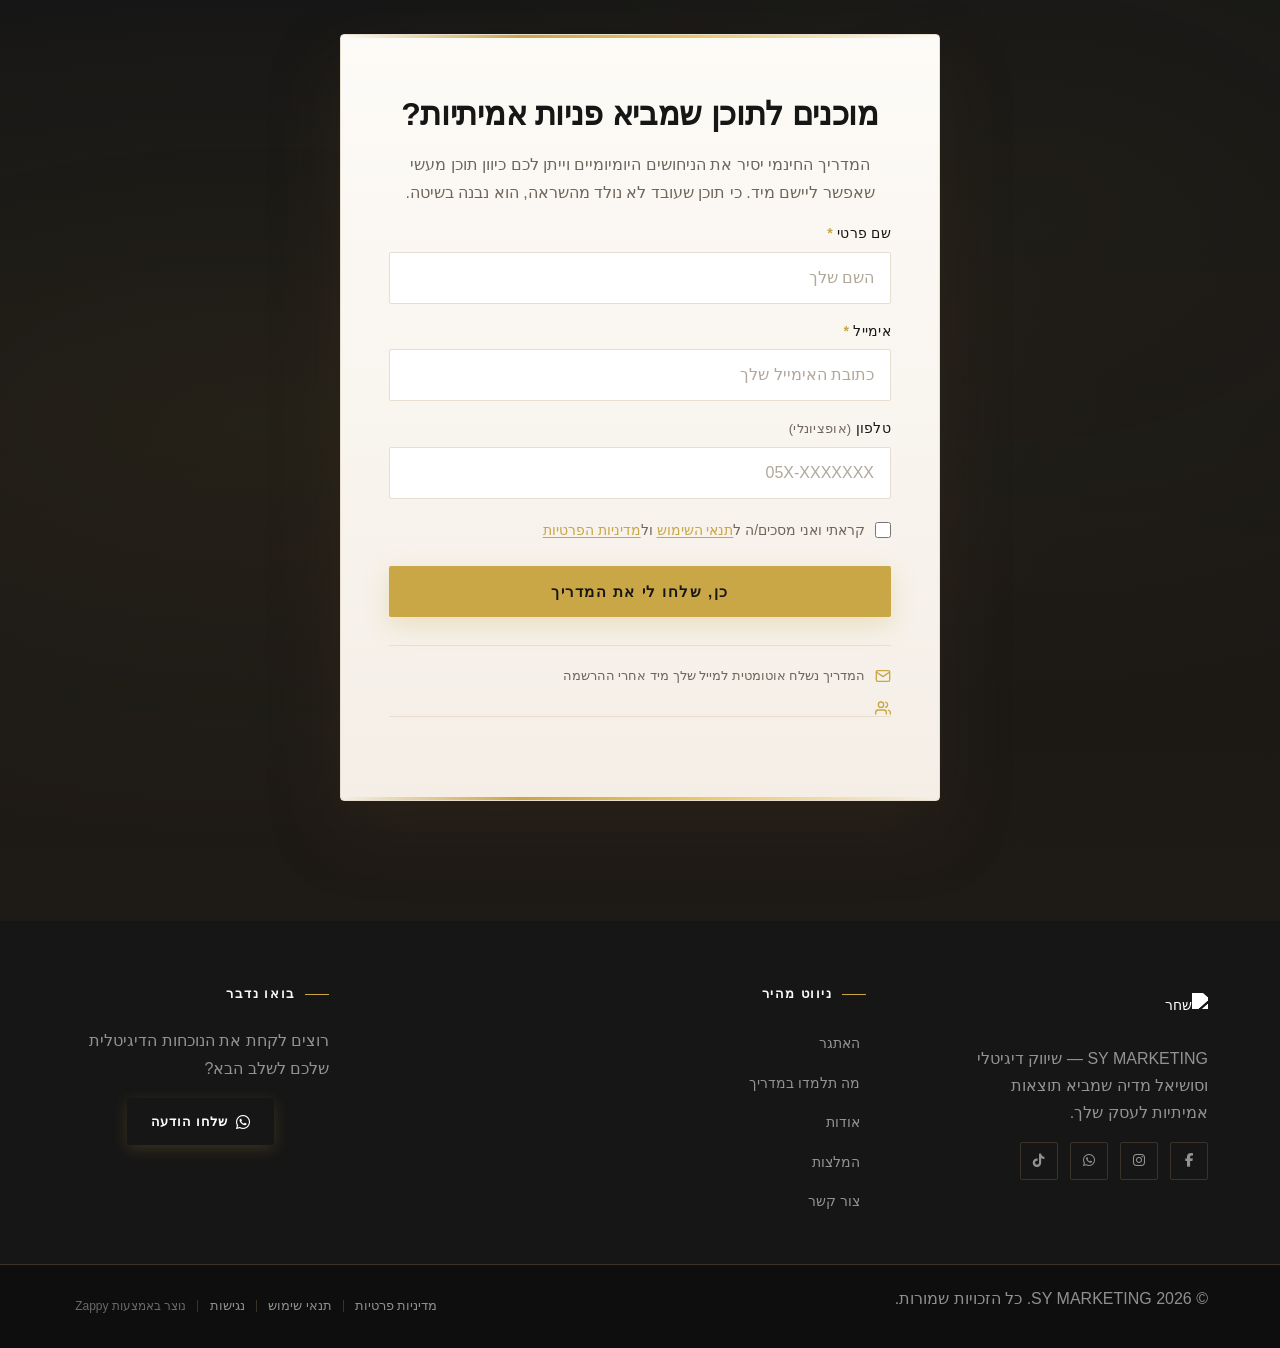
==== commit 4eb8077e: "Background sync: Progressive GitHub Sync" ====
--- a/index.html
+++ b/index.html
@@ -791,7 +791,7 @@
 </script>
   
   <main>
-    <section id="hero" class="index-hero-section" data-layout-spec="בית-hero" dir="rtl" data-hero-type="fullscreen-scrim" style="position: relative; overflow: hidden; background-image: linear-gradient(rgba(22, 22, 22, 0.3), rgba(22, 22, 22, 0.3)), url(&quot;assets/business-general-hero-upload-1776015241699.webp&quot;); background-size: cover !important; background-position: 50% 50% !important; background-repeat: no-repeat; --zappy-bg-overlay: rgba(22, 22, 22, 0.3); --zappy-bg-image: url(&quot;assets/business-general-hero-upload-1776015241699.webp&quot;); cursor: url(&quot;data:image/svg+xml,%3Csvg width='18' height='18' viewBox='0 0 50 50' fill='none' xmlns='http://www.w3.org/2000/svg'%3E%3Cpath d='M29.2344 9.93125L4.87351 34.2922C4.67351 34.4922 4.52976 34.7437 4.46101 35.0203L1.60789 46.4984C1.47664 47.0312 1.63289 47.5922 2.02039 47.9797C2.40945 48.3688 2.97351 48.5219 3.50164 48.3922L14.9798 45.5406C15.2548 45.4719 15.5063 45.3297 15.7079 45.1281L40.0688 20.7672L29.2344 9.93125Z' fill='%23FF0083'/%3E%3Cpath d='M46.1937 3.80781C43.2062 0.820311 38.3468 0.820311 35.3578 3.80781L31.4421 7.72344L42.2781 18.5594L46.1937 14.6437C49.1812 11.6547 49.1812 6.79531 46.1937 3.80781Z' fill='%23FF0083'/%3E%3C/svg%3E&quot;) 2 13, pointer !important;" data-zappy-bg-type="image" data-zappy-bg-color="" data-zappy-bg-image="assets/business-general-hero-upload-1776015241699.webp" data-zappy-bg-overlay-color="#161616" data-zappy-bg-overlay-opacity="30" data-zappy-bg-video-type="" data-zappy-bg-video-url="" data-element-id="zappy-hero-bg-hero" data-element-type="background-image" data-zappy-bg-position="50% 50%" data-zappy-bg-zoom="1">
+    <section id="hero" class="index-hero-section" data-layout-spec="בית-hero" dir="rtl" data-hero-type="fullscreen-scrim" style="position: relative; overflow: hidden; background-image: linear-gradient(rgba(22, 22, 22, 0.3), rgba(22, 22, 22, 0.3)), url(&quot;assets/business-general-hero-upload-1776015241699.webp&quot;); background-size: cover !important; background-position: 50% 50% !important; background-repeat: no-repeat; --zappy-bg-overlay: rgba(22, 22, 22, 0.3); --zappy-bg-image: url(&quot;assets/business-general-hero-upload-1776015241699.webp&quot;); " data-zappy-bg-type="image" data-zappy-bg-color="" data-zappy-bg-image="assets/business-general-hero-upload-1776015241699.webp" data-zappy-bg-overlay-color="#161616" data-zappy-bg-overlay-opacity="30" data-zappy-bg-video-type="" data-zappy-bg-video-url="" data-element-id="zappy-hero-bg-hero" data-element-type="background-image" data-zappy-bg-position="50% 50%" data-zappy-bg-zoom="1">
   <!-- Background Image -->
   <div class="index-hero-bg" style="display: none" data-zappy-original-bg="hidden">
     <img data-hero-bg="true" data-placeholder="index-hero-image-1" data-context="Elegant Israeli woman named Shachar in her late 20s or early 30s, professional personal brand digital marketing expert, sitting at a bright minimal desk working on a sleek laptop, surrounded by soft natural light, cream and white tones, a small coffee cup, perhaps a notebook with gold pen, very clean and airy atmosphere, premium lifestyle photography, editorial magazine quality, warm natural light from the side, shallow depth of field, calm and aspirational mood" width="1440" height="900" src="/assets/site-index-hero-image-1.webp" alt="שחר – מומחית שיווק דיגיטלי וסושיאל מדיה יוצרת תוכן">
@@ -811,7 +811,7 @@
       <h1 class="index-hero-h1">SY MARKETING</h1>
 
       <!-- H3 subtitle -->
-      <h3 class="index-hero-subtitle" style="">המדריך שיגלה לך בדיוק מה להעלות כדי לקבל פניות מהתוכן שלך, בלי לנחש כל יום מחדש</h3>
+      <h3 class="index-hero-subtitle" >המדריך שיגלה לך בדיוק מה להעלות כדי לקבל פניות מהתוכן שלך, בלי לנחש כל יום מחדש</h3>
 
       <!-- Pain statement -->
       <p class="index-hero-pain">אם את/ה מעלה תוכן ולא רואה תוצאות — הבעיה היא לא בך, אלא באיך שהתוכן בנוי.</p>
@@ -864,10 +864,9 @@
 
     <!-- Intro Block -->
     <div class="index-problem-intro">
-      <p><span class="index-problem-eyebrow">האבחנה</span>
-      </p><h2 class="index-problem-heading">למה התוכן שלך לא מביא לקוחות?</h2>
-      <p class="index-problem-lead" style="">אתם משקיעים זמן, אנרגיה ומחשבה. מצלמים, כותבים, מעלים פוסטים. ובפועל? אין פניות. אין לקוחות חדשים. רק לייקים.</p>
-      <p class="index-problem-body" style="">זה לא כי העסק שלכם לא טוב. זה כי התוכן לא בנוי בצורה שמובילה אנשים לפעולה.<br>המבנה הוא הבעיה, לא אתם.</p>
+      <p ><span class="index-problem-eyebrow">האתגר</span></p><h2 class="index-problem-heading">למה התוכן שלך לא מביא לקוחות?</h2>
+      <p class="index-problem-lead" >אתם משקיעים זמן, אנרגיה ומחשבה. מצלמים, כותבים, מעלים פוסטים. ובפועל? אין פניות. אין לקוחות חדשים. רק לייקים.</p>
+      <p class="index-problem-body" >זה לא כי העסק שלכם לא טוב. זה כי התוכן לא בנוי בצורה שמובילה אנשים לפעולה.<br>המבנה הוא הבעיה, לא אתם.</p>
     </div>
 
     <!-- Pain Cards Grid -->
@@ -886,7 +885,7 @@
         </div>
         <div class="index-problem-card-content">
           <h3 class="index-problem-card-title">מעלים תוכן בלי אסטרטגיה</h3>
-          <p class="index-problem-card-text" style="">פוסט אחרי פוסט, ללא חוט מקשר. כל פעם ממציאים מחדש את הגלגל בלי מבנה שמוביל את הקהל לשלב הבא.</p>
+          <p class="index-problem-card-text" >פוסט אחרי פוסט, ללא חוט מקשר. כל פעם ממציאים מחדש את הגלגל בלי מבנה שמוביל את הקהל לשלב הבא.</p>
         </div>
       </article>
 
@@ -900,7 +899,7 @@
         </div>
         <div class="index-problem-card-content">
           <h3 class="index-problem-card-title">לייקים בלי פניות</h3>
-          <p class="index-problem-card-text" style="">התוכן מקבל אהבה, אבל אף אחד לא שולח הודעה. הקהל נהנה אבל לא מתקדם לשיחה עסקית.</p>
+          <p class="index-problem-card-text" >התוכן מקבל אהבה, אבל אף אחד לא שולח הודעה. הקהל נהנה אבל לא מתקדם לשיחה עסקית.</p>
         </div>
       </article>
 
@@ -915,7 +914,7 @@
         </div>
         <div class="index-problem-card-content">
           <h3 class="index-problem-card-title">תקועים מה להעלות</h3>
-          <p class="index-problem-card-text" style="">כל יום מחדש את אותה שאלה: מה אני מעלה היום? הבלוק הזה עולה ביוקר: פחות תוכן, פחות נוכחות, פחות לקוחות.</p>
+          <p class="index-problem-card-text" >כל יום מחדש את אותה שאלה: מה אני מעלה היום? הבלוק הזה עולה ביוקר: פחות תוכן, פחות נוכחות, פחות לקוחות.</p>
         </div>
       </article>
 
@@ -957,7 +956,7 @@
                 <p style="outline: none; text-align: center;"><span class="index-benefits-pdf-label">מדריך חינמי</span>
                 </p><div class="index-benefits-pdf-gold-line"></div>
               </div>
-              <img data-placeholder="index-benefits-image-1" data-context="A premium PDF guide cover mockup for an Israeli digital marketing expert named Shachar. The cover shows a clean, editorial-style document with cream and gold tones, featuring the Hebrew title 7 types of posts that bring clients, with minimal elegant typography, a subtle gold accent line, and a professional personal branding aesthetic. The design resembles a luxury magazine or high-end consulting report cover." width="340" height="440" src="/assets/site-index-benefits-image-1.webp" alt="מדריך 7 סוגי פוסטים שמביאים לקוחות" class="index-benefits-pdf-img" data-element-type="image" data-element-id="img-1776015111635-7uo0vu5fy" style="">
+              <img data-placeholder="index-benefits-image-1" data-context="A premium PDF guide cover mockup for an Israeli digital marketing expert named Shachar. The cover shows a clean, editorial-style document with cream and gold tones, featuring the Hebrew title 7 types of posts that bring clients, with minimal elegant typography, a subtle gold accent line, and a professional personal branding aesthetic. The design resembles a luxury magazine or high-end consulting report cover." width="340" height="440" src="/assets/site-index-benefits-image-1.webp" alt="מדריך 7 סוגי פוסטים שמביאים לקוחות" class="index-benefits-pdf-img" data-element-type="image" data-element-id="img-1776015111635-7uo0vu5fy" >
               <div class="index-benefits-pdf-footer">
                 <p class="index-benefits-pdf-title" style="text-align: center;">7 סוגי פוסטים<br>שמביאים לקוחות</p>
                 <p style="text-align: center;"><span class="index-benefits-pdf-author">SY MARKETING</span>
@@ -972,7 +971,7 @@
       <div class="index-benefits-content-col" data-grid-item-index="1">
         <p><span class="index-benefits-eyebrow">מה תלמדו במדריך?</span>
         </p><h2 class="index-benefits-heading">הדרך להפוך תוכן<br>לפניות אמיתיות</h2>
-        <p class="index-benefits-subtext" style="">המדריך הזה הופך מאמץ תוכן מפוזר למערכת ממוקדת לידים שעובדת בשבילכם. בלי לנחש כל יום מחדש מה להעלות.</p>
+        <p class="index-benefits-subtext" >המדריך הזה הופך מאמץ תוכן מפוזר למערכת ממוקדת לידים שעובדת בשבילכם. בלי לנחש כל יום מחדש מה להעלות.</p>
 
         <div class="index-benefits-gold-sep"></div>
 
@@ -984,7 +983,7 @@
             </div>
             <div class="index-benefits-item-text">
               <h3 class="index-benefits-item-title">אילו סוגי פוסטים באמת מביאים לקוחות</h3>
-              <p class="index-benefits-item-desc" style="">לא כל תוכן שווה. תגלו בדיוק אילו 7 פורמטים מניעים אנשים לפנות אליכם, ולא רק ללחוץ לייק.</p>
+              <p class="index-benefits-item-desc" >לא כל תוכן שווה. תגלו בדיוק אילו 7 פורמטים מניעים אנשים לפנות אליכם, ולא רק ללחוץ לייק.</p>
             </div>
           </li>
           <li class="index-benefits-item zappy-grid-item-nested-grid" data-grid-item-index="1">
@@ -993,7 +992,7 @@
             </div>
             <div class="index-benefits-item-text">
               <h3 class="index-benefits-item-title">איך לגרום לאנשים לפנות אליכם מהתוכן</h3>
-              <p class="index-benefits-item-desc" style="">הנוסחה שהופכת קוראים סקרנים לאנשים שכותבים לכם בוואטסאפ<br>בלי לבקש ישירות.</p>
+              <p class="index-benefits-item-desc" >הנוסחה שהופכת קוראים סקרנים לאנשים שכותבים לכם בוואטסאפ<br>בלי לבקש ישירות.</p>
             </div>
           </li>
           <li class="index-benefits-item zappy-grid-item-nested-grid" data-grid-item-index="2">
@@ -1002,7 +1001,7 @@
             </div>
             <div class="index-benefits-item-text">
               <h3 class="index-benefits-item-title">הטעויות שגורמות לתוכן לא לעבוד</h3>
-              <p class="index-benefits-item-desc" style="">רוב בעלי העסקים עושים את אותן שגיאות מבניות.<br>תדעו לזהות ולתקן אותן מהיום הראשון.</p>
+              <p class="index-benefits-item-desc" >רוב בעלי העסקים עושים את אותן שגיאות מבניות.<br>תדעו לזהות ולתקן אותן מהיום הראשון.</p>
             </div>
           </li>
           <li class="index-benefits-item zappy-grid-item-nested-grid" data-grid-item-index="3">
@@ -1011,7 +1010,7 @@
             </div>
             <div class="index-benefits-item-text">
               <h3 class="index-benefits-item-title">איך לדעת מה להעלות בלי לשבור את הראש</h3>
-              <p class="index-benefits-item-desc" style="">מסגרת חשיבה פשוטה שמסירה את הבלבול ונותנת לכם בהירות מלאה<br>לפני כל פוסט.</p>
+              <p class="index-benefits-item-desc" >מסגרת חשיבה פשוטה שמסירה את הבלבול ונותנת לכם בהירות מלאה<br>לפני כל פוסט.</p>
             </div>
           </li>
         </ul>
@@ -1032,7 +1031,7 @@
         <div class="index-benefits-step-num">02</div>
         <div class="index-benefits-step-content">
           <h3 class="index-benefits-step-title">מפרסמים עם בהירות</h3>
-          <p class="index-benefits-step-desc" style="">יוצרים תוכן ממוקד שמוביל לפעולה בלי ניחושים ובלי בזבוז זמן</p>
+          <p class="index-benefits-step-desc" >יוצרים תוכן ממוקד שמוביל לפעולה בלי ניחושים ובלי בזבוז זמן</p>
         </div>
       </div>
       <div class="index-benefits-step-divider" aria-hidden="true"></div>
@@ -1063,8 +1062,8 @@
     <div class="index-about-content" data-grid-item-index="0">
       <p><span class="index-about-eyebrow">מי אני</span>
       </p><h2 class="index-about-heading" style="text-align: right;">קוראים לי שחר, בת 22 ואני מומחית ליצירת תוכן וניהול סושיאל לבעלי עסקים&nbsp;&nbsp;<br></h2>
-      <p class="index-about-text" style="">כבר מעל 5 שנים אני עוסקת בשיווק דיגיטלי וסושיאל מדיה, ועבדתי עם עשרות בעלי עסקים שהשקיעו בתוכן ולא ראו תוצאות. הבעיה לא הייתה בהם. הבעיה הייתה בצורה שבה התוכן נבנה.</p>
-      <p class="index-about-text" style="">אני מלמדת בעלי עסקים להפסיק לנחש מה להעלות, ולהתחיל לפרסם תוכן אסטרטגי שמוביל לשיחות אמיתיות עם לקוחות. בלי להתבלבל, בלי לבזבז שעות.<br>עם מסגרות פשוטות שאפשר ליישם מיד.</p>
+      <p class="index-about-text" >כבר מעל 5 שנים אני עוסקת בשיווק דיגיטלי וסושיאל מדיה, ועבדתי עם עשרות בעלי עסקים שהשקיעו בתוכן ולא ראו תוצאות. הבעיה לא הייתה בהם. הבעיה הייתה בצורה שבה התוכן נבנה.</p>
+      <p class="index-about-text" >אני מלמדת בעלי עסקים להפסיק לנחש מה להעלות, ולהתחיל לפרסם תוכן אסטרטגי שמוביל לשיחות אמיתיות עם לקוחות. בלי להתבלבל, בלי לבזבז שעות.<br>עם מסגרות פשוטות שאפשר ליישם מיד.</p>
 
       <!-- Credential Tiles -->
       <div class="index-about-credentials">
@@ -1116,8 +1115,8 @@
     <!-- Intro Block -->
     <div class="index-testimonials-intro">
       <p><span class="index-testimonials-eyebrow">מה אומרים בעלי עסקים</span>
-      </p><h2 class="index-testimonials-heading" style="">כשמבינים מה התוכן אמור לעשות<br>מפסיקים לנחש ומתחילים לקבל פניות</h2>
-      <p class="index-testimonials-subtext" style="">בעלי עסקים שעבדו עם שחר מ-SY MARKETING מדווחים על בהירות, ביטחון ותוצאות שמרגישות אחרת לגמרי.</p>
+      </p><h2 class="index-testimonials-heading" >כשמבינים מה התוכן אמור לעשות<br>מפסיקים לנחש ומתחילים לקבל פניות</h2>
+      <p class="index-testimonials-subtext" >בעלי עסקים שעבדו עם שחר מ-SY MARKETING מדווחים על בהירות, ביטחון ותוצאות שמרגישות אחרת לגמרי.</p>
     </div>
 
     <!-- Testimonial Cards Grid -->
@@ -1184,7 +1183,7 @@
         <span class="index-testimonials-proof-icon" aria-hidden="true">
           <svg data-element-type="icon" data-icon-type="svg" width="18" height="18" viewBox="0 0 24 24" fill="none" stroke="currentColor" stroke-width="1.8" stroke-linecap="round" stroke-linejoin="round" aria-hidden="true"><path d="M12 20h9"></path><path d="M16.5 3.5a2.121 2.121 0 0 1 3 3L7 19l-4 1 1-4 12.5-12.5z"></path></svg>
         </span>
-        <span class="index-testimonials-proof-text" style="">יצירת תוכן מרגיש פשוט וברור</span>
+        <span class="index-testimonials-proof-text" >יצירת תוכן מרגיש פשוט וברור</span>
       </div>
       <div class="index-testimonials-proof-capsule">
         <span class="index-testimonials-proof-icon" aria-hidden="true">
@@ -1212,7 +1211,7 @@
     <div class="index-stats-header">
       <p class="index-stats-eyebrow">מספרים שמדברים בעד עצמם</p>
       <h2 class="index-stats-title">למה לבחור בשיטה שכבר הוכיחה את עצמה?</h2>
-      <p class="index-stats-subtitle" style="">5 שנות ניסיון, מאות עסקים, ותוצאות שאפשר למדוד<br>לא רק לייקים</p>
+      <p class="index-stats-subtitle" >5 שנות ניסיון, מאות עסקים, ותוצאות שאפשר למדוד<br>לא רק לייקים</p>
     </div>
 
     <!-- Primary Stats Grid (4 tiles) -->
@@ -1222,28 +1221,28 @@
         <div class="index-stats-tile-accent-line"></div>
         <div class="index-stats-tile-number">5+</div>
         <div class="index-stats-tile-unit">שנות ניסיון</div>
-        <p class="index-stats-tile-desc" style="">בתחום הסושיאל מדיה והשיווק הדיגיטלי, ניסיון שמתורגם לתוצאות אמיתיות בשטח</p>
+        <p class="index-stats-tile-desc" >בתחום הסושיאל מדיה והשיווק הדיגיטלי, ניסיון שמתורגם לתוצאות אמיתיות בשטח</p>
       </article>
 
       <article class="index-stats-tile" id="zappy-section-13" data-grid-item-index="1">
         <div class="index-stats-tile-accent-line"></div>
         <div class="index-stats-tile-number">7</div>
         <div class="index-stats-tile-unit">מסגרות אסטרטגיות</div>
-        <p class="index-stats-tile-desc" style="">שיטות מעשיות ומוכחות שיוצרות תוכן שמוביל לפניות, לא רק לחשיפה</p>
+        <p class="index-stats-tile-desc" >שיטות מעשיות ומוכחות שיוצרות תוכן שמוביל לפניות, לא רק לחשיפה</p>
       </article>
 
       <article class="index-stats-tile" id="zappy-section-14" data-grid-item-index="2">
         <div class="index-stats-tile-accent-line"></div>
         <div class="index-stats-tile-number">100%</div>
         <div class="index-stats-tile-unit">מיקוד בתוצאות</div>
-        <p class="index-stats-tile-desc" style="">כל פיסת תוכן נבנית מתוך מטרה אחת: להביא פניות ולקוחות, לא ורידיות ריקה</p>
+        <p class="index-stats-tile-desc" >כל פיסת תוכן נבנית מתוך מטרה אחת: להביא פניות ולקוחות, לא ורידיות ריקה</p>
       </article>
 
       <article class="index-stats-tile" id="zappy-section-15" data-grid-item-index="3">
         <div class="index-stats-tile-accent-line"></div>
         <div class="index-stats-tile-number">מיידי</div>
         <div class="index-stats-tile-unit">ליישום</div>
-        <p class="index-stats-tile-desc" style="">כלים שמתחילים להשתמש בהם כבר מהפוסט הבא, בלי ללמוד שנה ובלי תקציב פרסום</p>
+        <p class="index-stats-tile-desc" >כלים שמתחילים להשתמש בהם כבר מהפוסט הבא, בלי ללמוד שנה ובלי תקציב פרסום</p>
       </article>
 
     </div>
@@ -1260,7 +1259,7 @@
         </div>
         <div class="index-stats-assurance-content">
           <h3 class="index-stats-assurance-title">לא צריך ניסיון קודם</h3>
-          <p class="index-stats-assurance-text" style="">המדריך מיועד גם למי שרק מתחיל. השיטות פשוטות, ברורות, ומסבירות בדיוק מה לעשות</p>
+          <p class="index-stats-assurance-text" >המדריך מיועד גם למי שרק מתחיל. השיטות פשוטות, ברורות, ומסבירות בדיוק מה לעשות</p>
         </div>
       </article>
 
@@ -1274,7 +1273,7 @@
         </div>
         <div class="index-stats-assurance-content">
           <h3 class="index-stats-assurance-title">מתאים לכל נישה עסקית</h3>
-          <p class="index-stats-assurance-text" style="">בין אם אתם מטפלים, מעצבים, מאמנים או בעלי חנות, הסוגים האלה עובדים בכל תחום</p>
+          <p class="index-stats-assurance-text" >בין אם אתם מטפלים, מעצבים, מאמנים או בעלי חנות, הסוגים האלה עובדים בכל תחום</p>
         </div>
       </article>
 
@@ -1288,7 +1287,7 @@
         </div>
         <div class="index-stats-assurance-content">
           <h3 class="index-stats-assurance-title">מיישמים כבר בפוסט הבא</h3>
-          <p class="index-stats-assurance-text" style="">אין צורך לחכות. תקראו, תבחרו סוג, ותעלו תוכן שמוביל לפניות עוד היום</p>
+          <p class="index-stats-assurance-text" >אין צורך לחכות. תקראו, תבחרו סוג, ותעלו תוכן שמוביל לפניות עוד היום</p>
         </div>
       </article>
 
@@ -1311,7 +1310,7 @@
         <div class="index-cta-panel-accent-line"></div>
         <div class="index-cta-panel-inner">
           <h2 class="index-cta-heading">מוכנים לתוכן שמביא פניות אמיתיות?</h2>
-          <p class="index-cta-subtext" style="">המדריך החינמי יסיר את הניחושים היומיומיים וייתן לכם כיוון תוכן מעשי שאפשר ליישם מיד. כי תוכן שעובד לא נולד מהשראה, הוא נבנה בשיטה.</p>
+          <p class="index-cta-subtext" >המדריך החינמי יסיר את הניחושים היומיומיים וייתן לכם כיוון תוכן מעשי שאפשר ליישם מיד. כי תוכן שעובד לא נולד מהשראה, הוא נבנה בשיטה.</p>
           <form class="contact-form index-cta-form" action="#" method="post" novalidate="">
             <div class="index-cta-fields">
               <div class="index-cta-field-group">
@@ -1371,7 +1370,7 @@
         <!-- Column 1: Company Info -->
         <div class="footer-col footer-col--brand">
           <div class="footer-logo-wrap">
-            <img src="/assets/logo.webp" alt="שחר" class="logo" data-element-type="image" data-element-id="img-1776016534753-zg5q1jvag" data-zappy-footer-image="true" style="">
+            <img src="/assets/logo.webp" alt="שחר" class="logo" data-element-type="image" data-element-id="img-1776016534753-zg5q1jvag" data-zappy-footer-image="true" >
           </div>
           <p class="footer-tagline">SY MARKETING — שיווק דיגיטלי וסושיאל מדיה שמביא תוצאות אמיתיות לעסק שלך.</p>
           <div class="footer-social">
@@ -1394,7 +1393,7 @@
         <!-- Column 3: Contact -->
         <div class="footer-col footer-col--contact">
           
-          <ul class="footer-contact" style=""></ul>
+          <ul class="footer-contact" ></ul>
         </div>
 
         <!-- Column 4: CTA / Extra -->
@@ -1420,7 +1419,7 @@
       <div class="footer-bottom-inner">
         <p class="footer-copyright">© 2026 SY MARKETING. כל הזכויות שמורות.</p>
         <div class="footer-legal">
-          <a href="/privacy" style="">מדיניות פרטיות</a>
+          <a href="/privacy" >מדיניות פרטיות</a>
           <span class="footer-legal-sep"></span>
           <a href="/terms">תנאי שימוש</a>
           <span class="footer-legal-sep"></span>
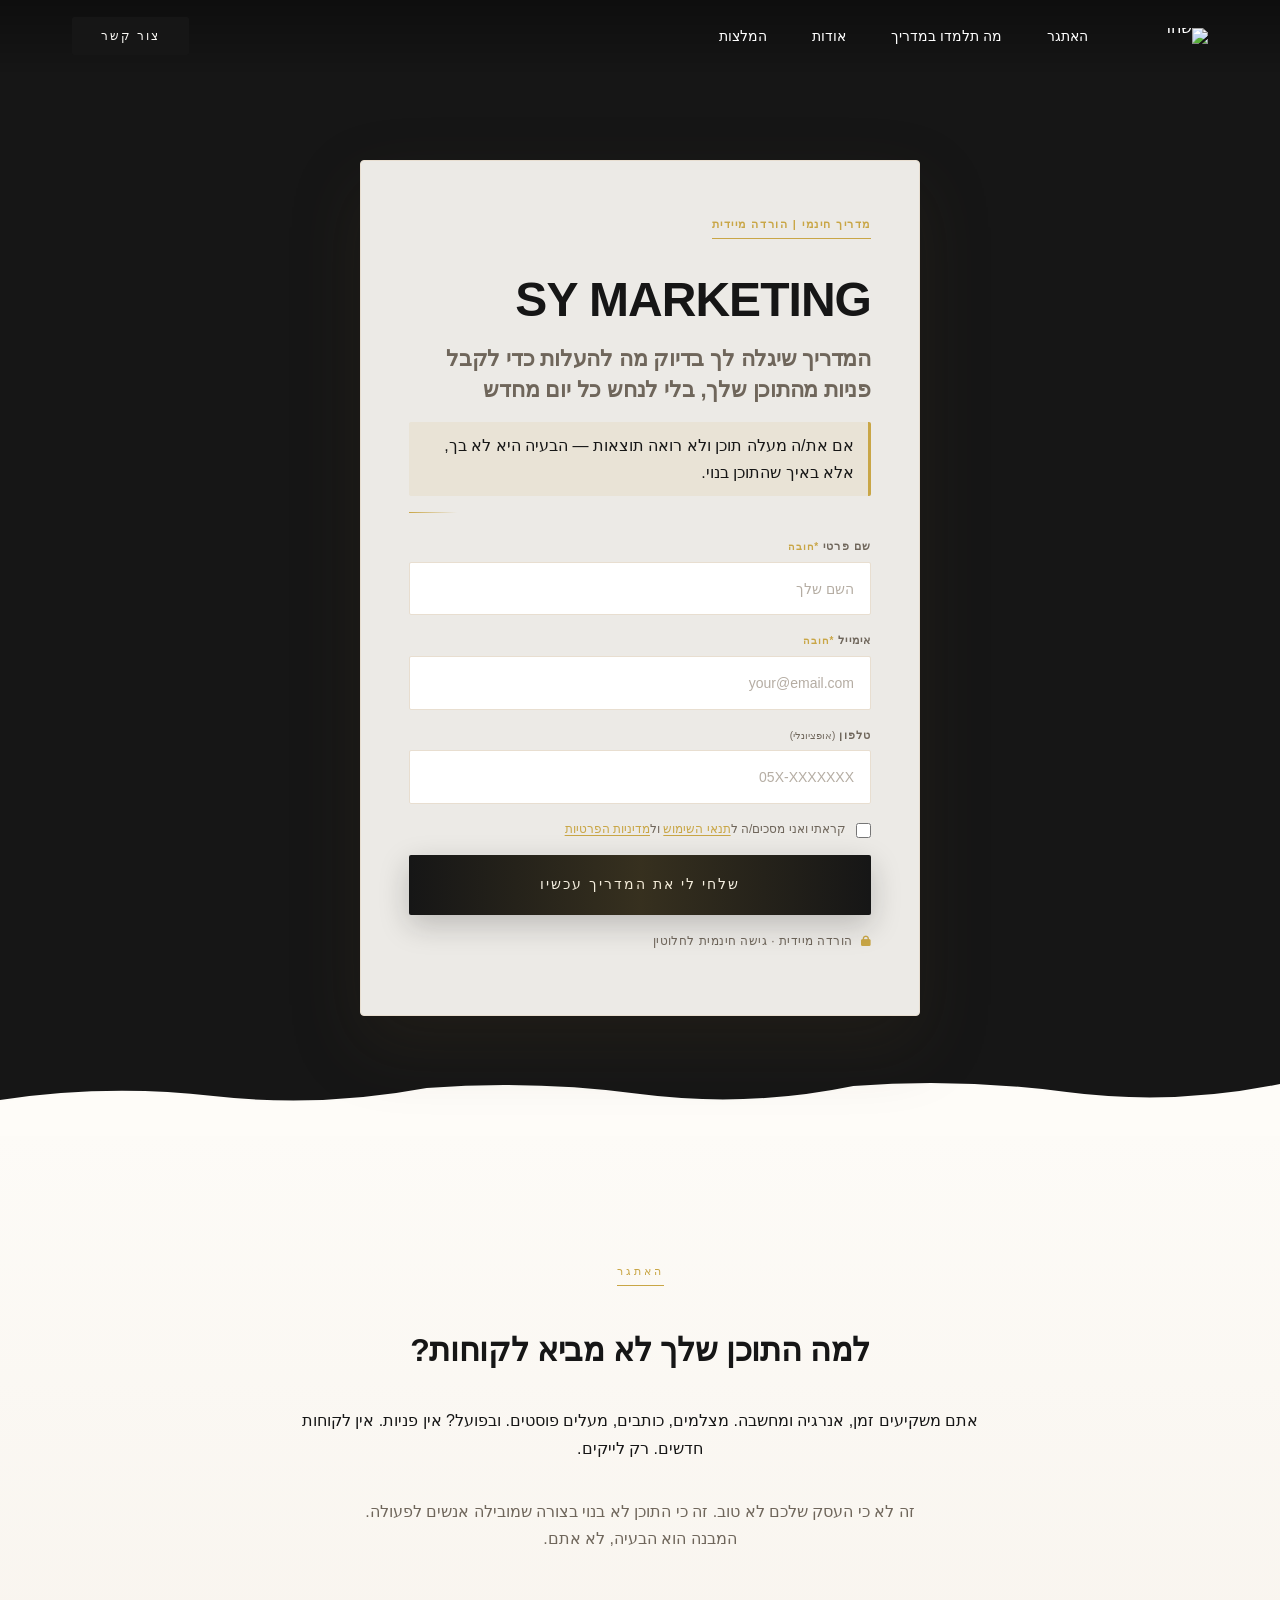
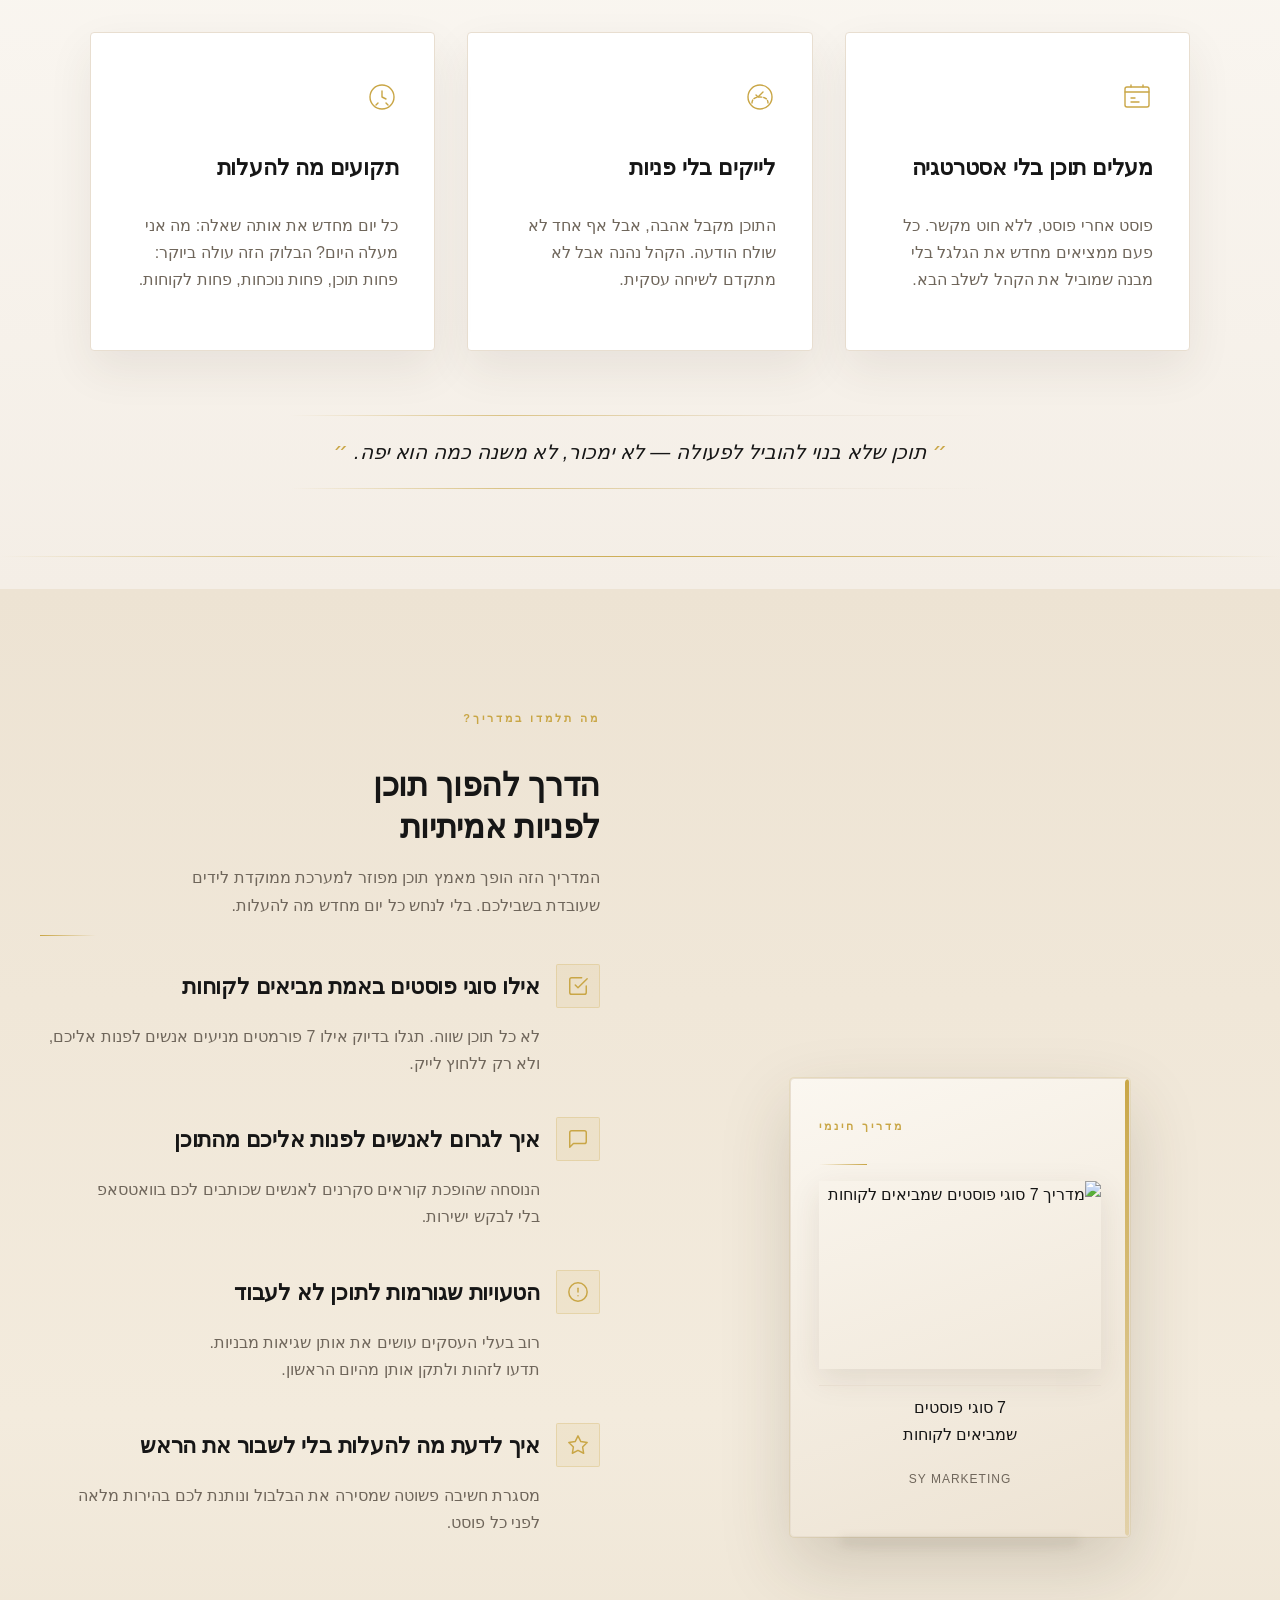
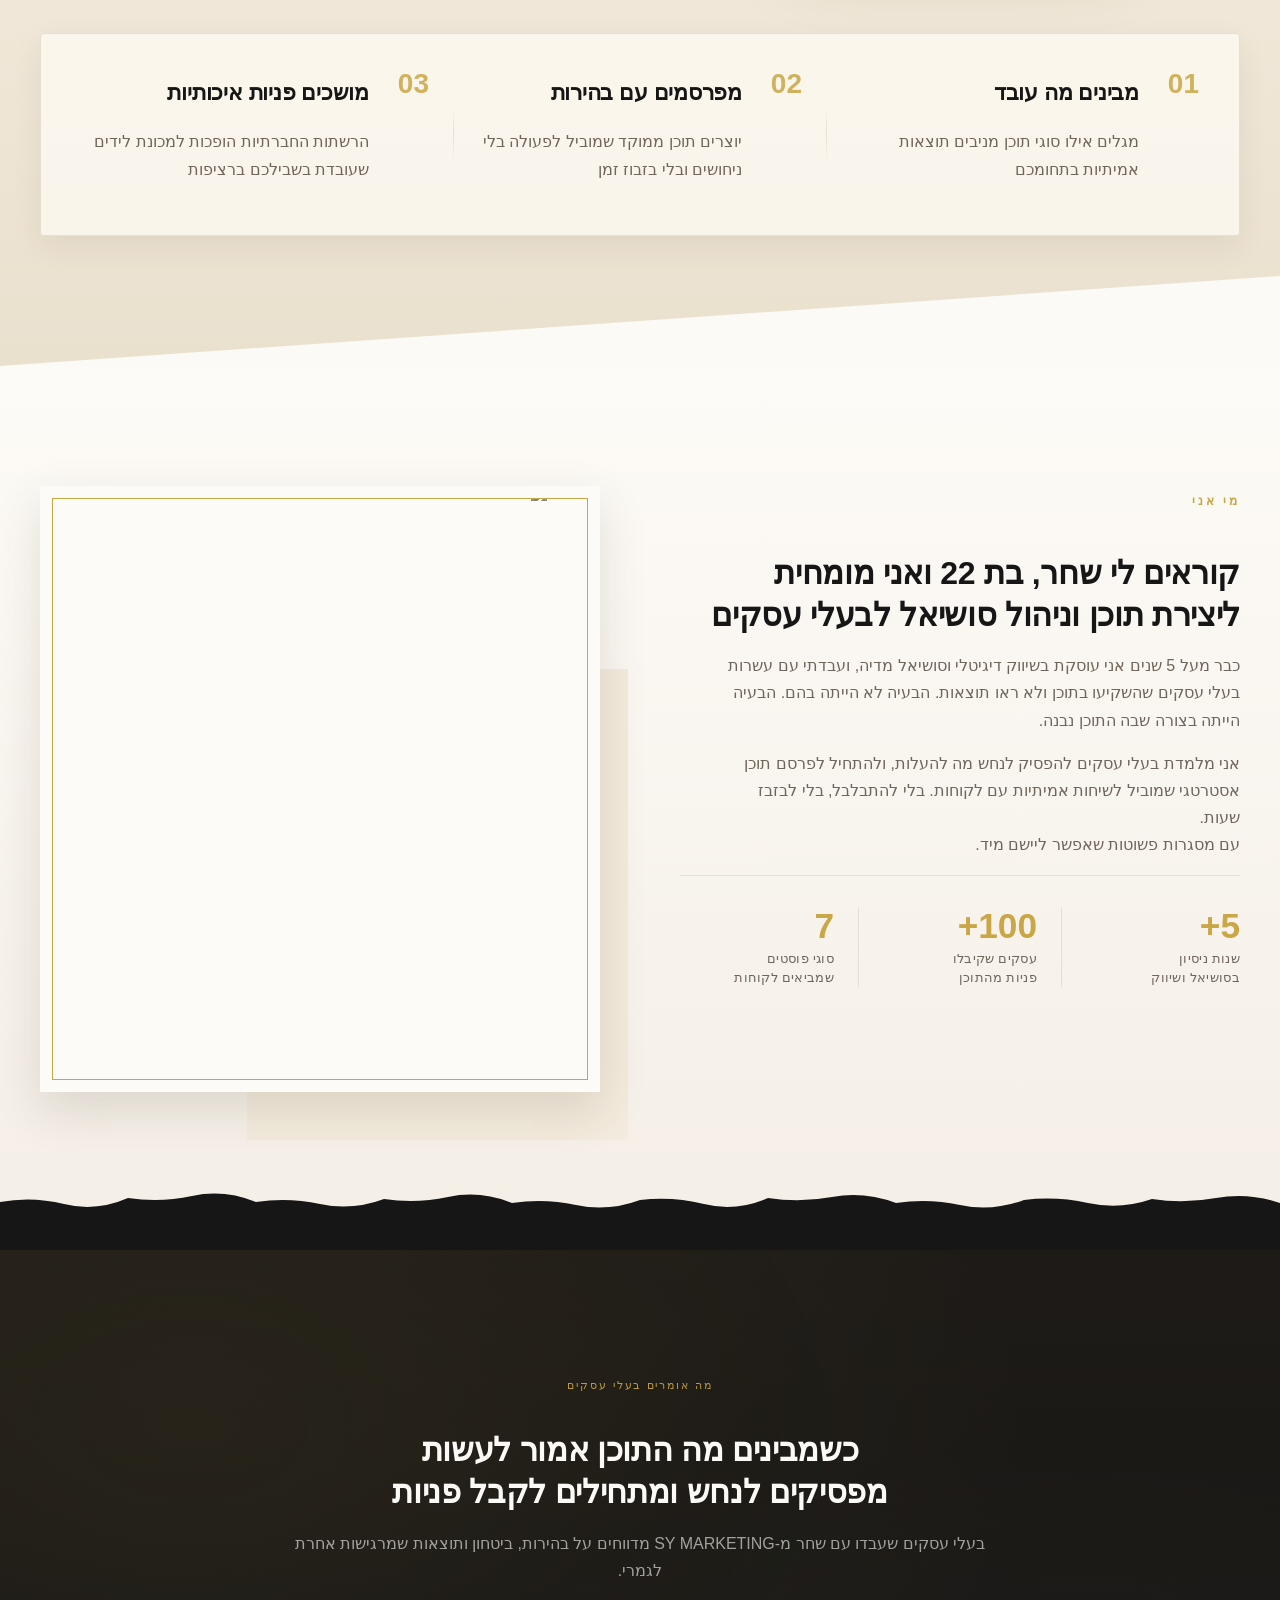
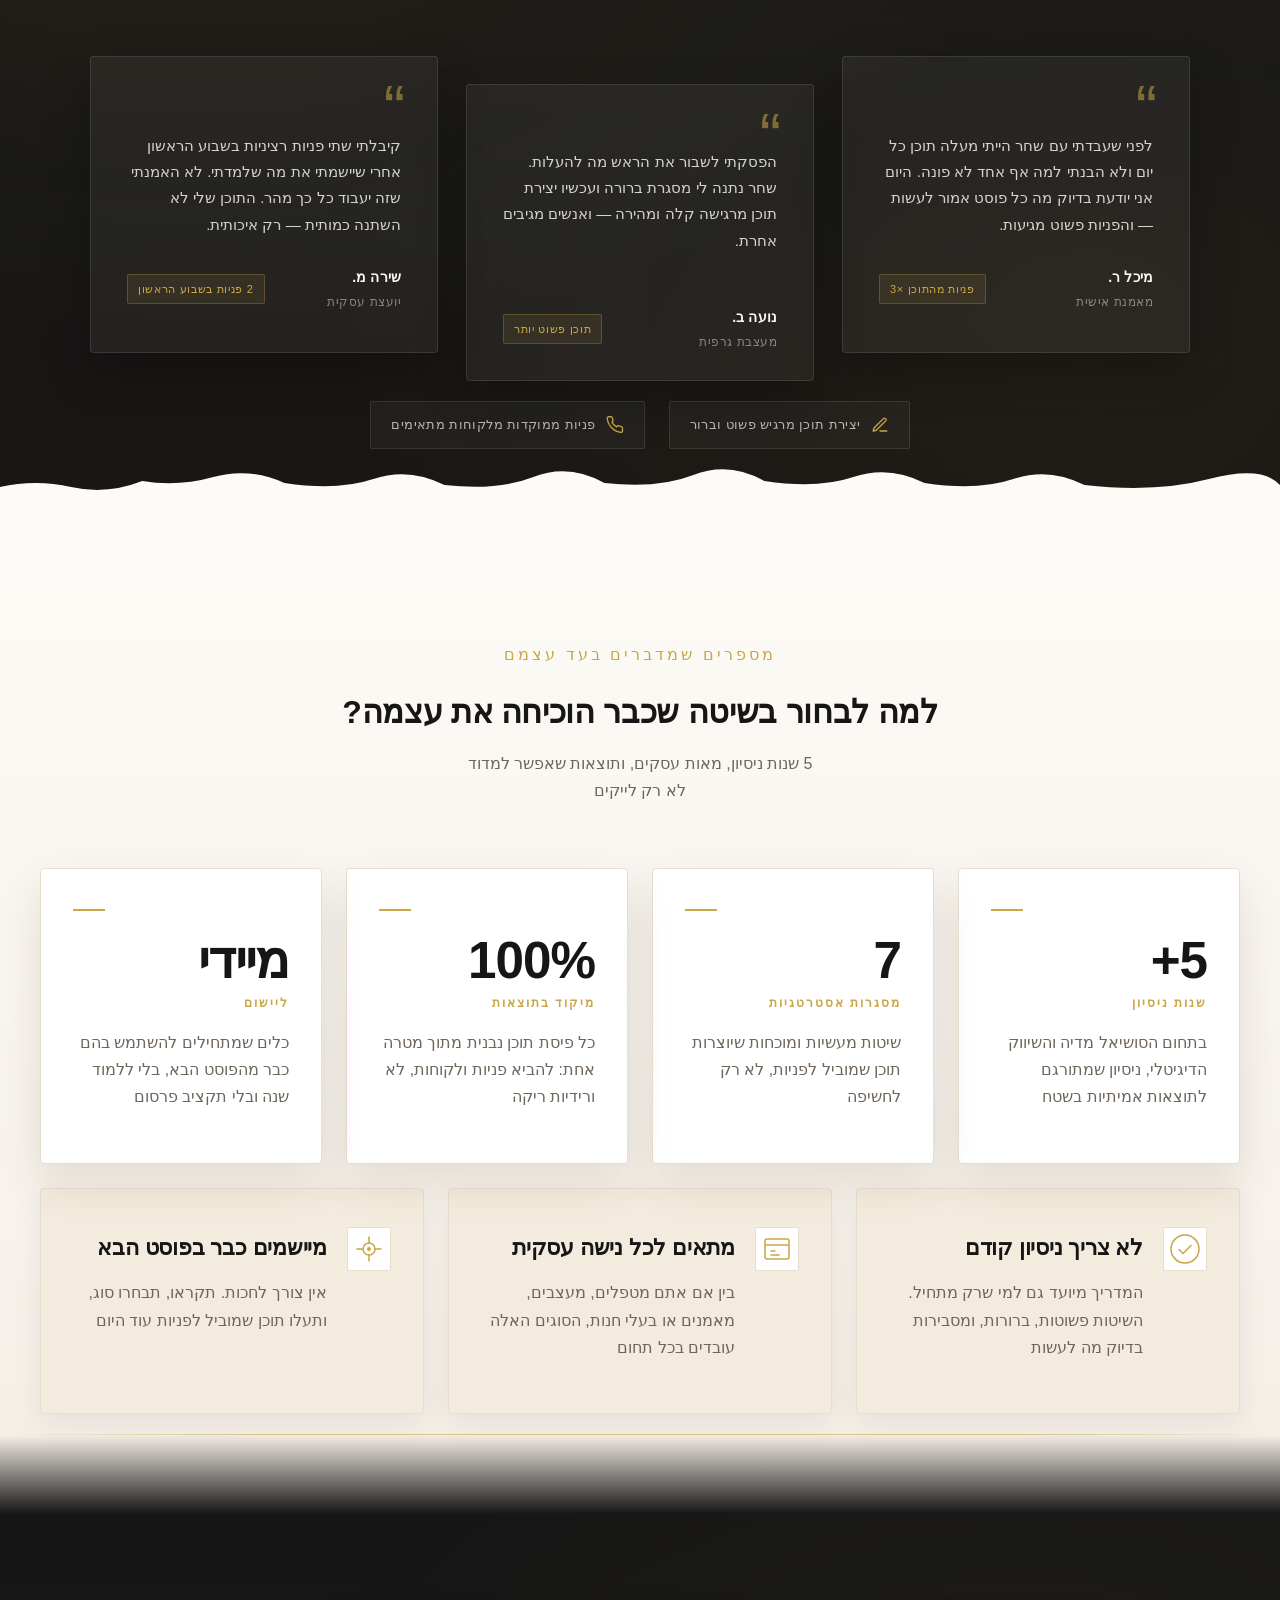
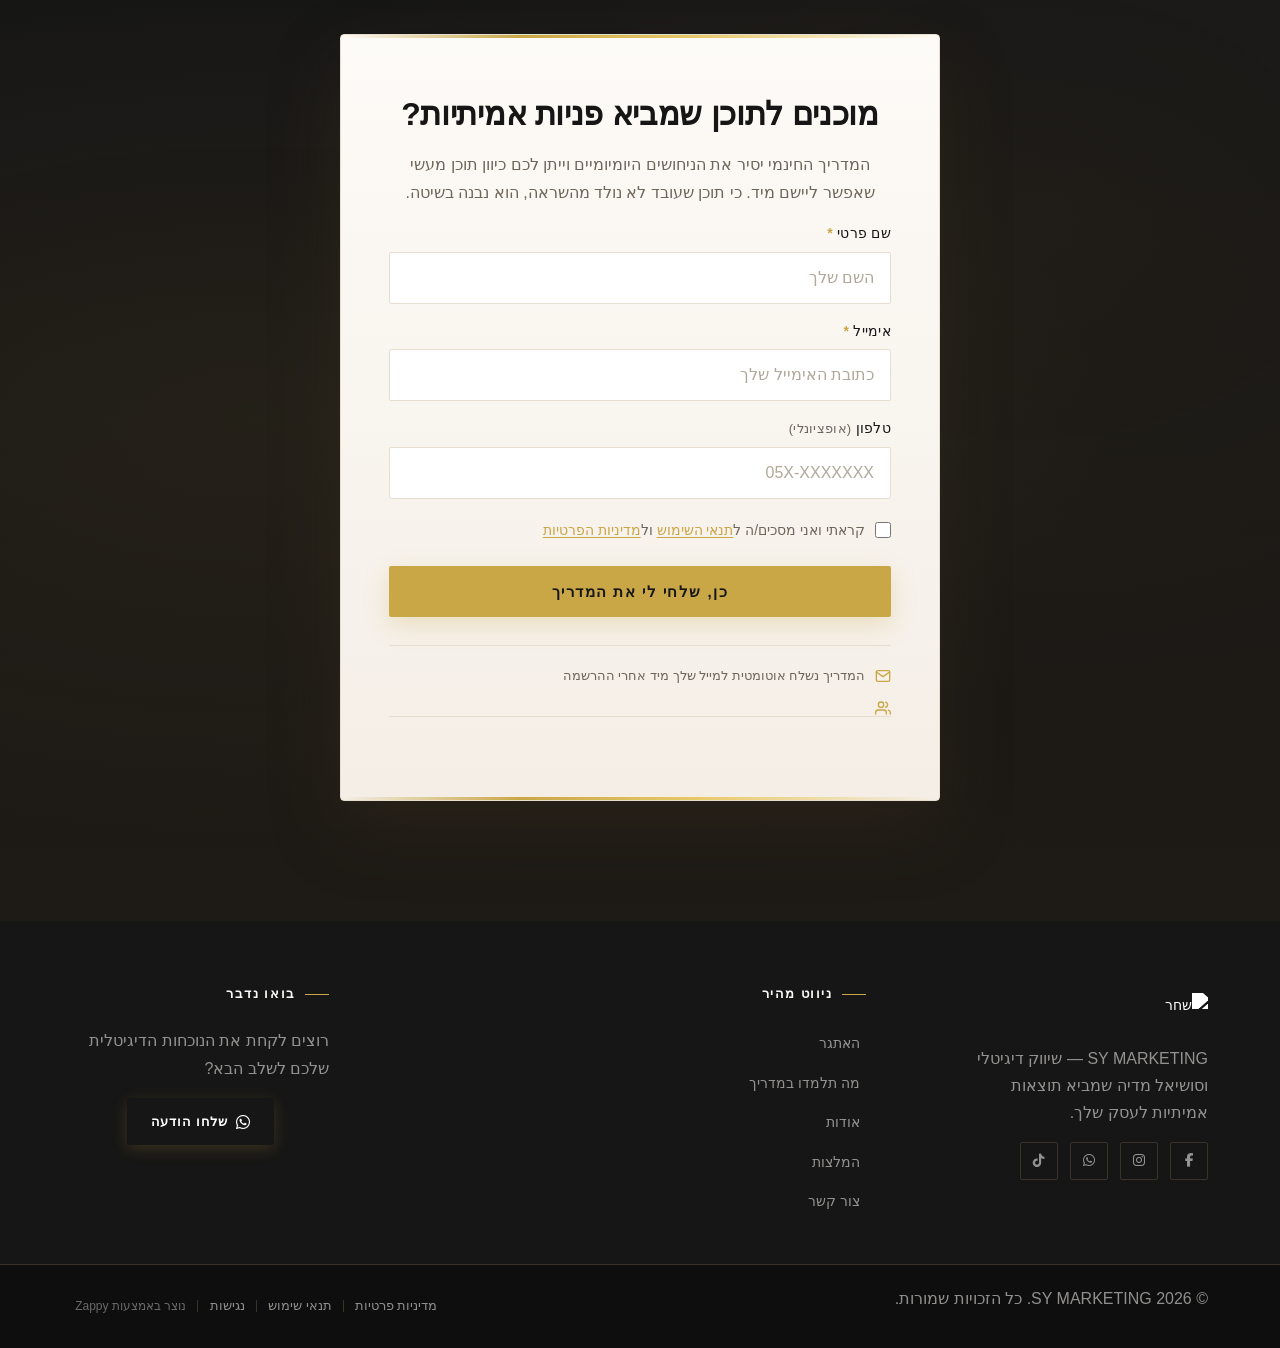
==== commit ae37b6f5: "Background sync: Progressive GitHub Sync" ====
--- a/index.html
+++ b/index.html
@@ -1332,7 +1332,7 @@
                 <span>קראתי ואני מסכים/ה ל<a href="/terms" target="_blank">תנאי השימוש</a> ול<a href="/privacy" target="_blank">מדיניות הפרטיות</a></span>
               </label>
             </div>
-            <button type="submit" class="index-cta-btn" data-element-type="button" data-element-id="btn-1776017586089-w1qsc4vpw" data-native-element="true">כן, שלחו לי את המדריך</button>
+            <button type="submit" class="index-cta-btn" data-element-type="button" data-element-id="btn-1776017586089-w1qsc4vpw" data-native-element="true">כן, שלחי לי את המדריך</button>
             <div class="index-cta-reassurance">
               <div class="index-cta-reassurance-item">
                 <svg data-element-type="icon" data-icon-type="svg" xmlns="http://www.w3.org/2000/svg" width="16" height="16" viewBox="0 0 24 24" fill="none" stroke="currentColor" stroke-width="2" stroke-linecap="round" stroke-linejoin="round" aria-hidden="true"><path d="M4 4h16c1.1 0 2 .9 2 2v12c0 1.1-.9 2-2 2H4c-1.1 0-2-.9-2-2V6c0-1.1.9-2 2-2z"></path><polyline points="22,6 12,13 2,6"></polyline></svg>
